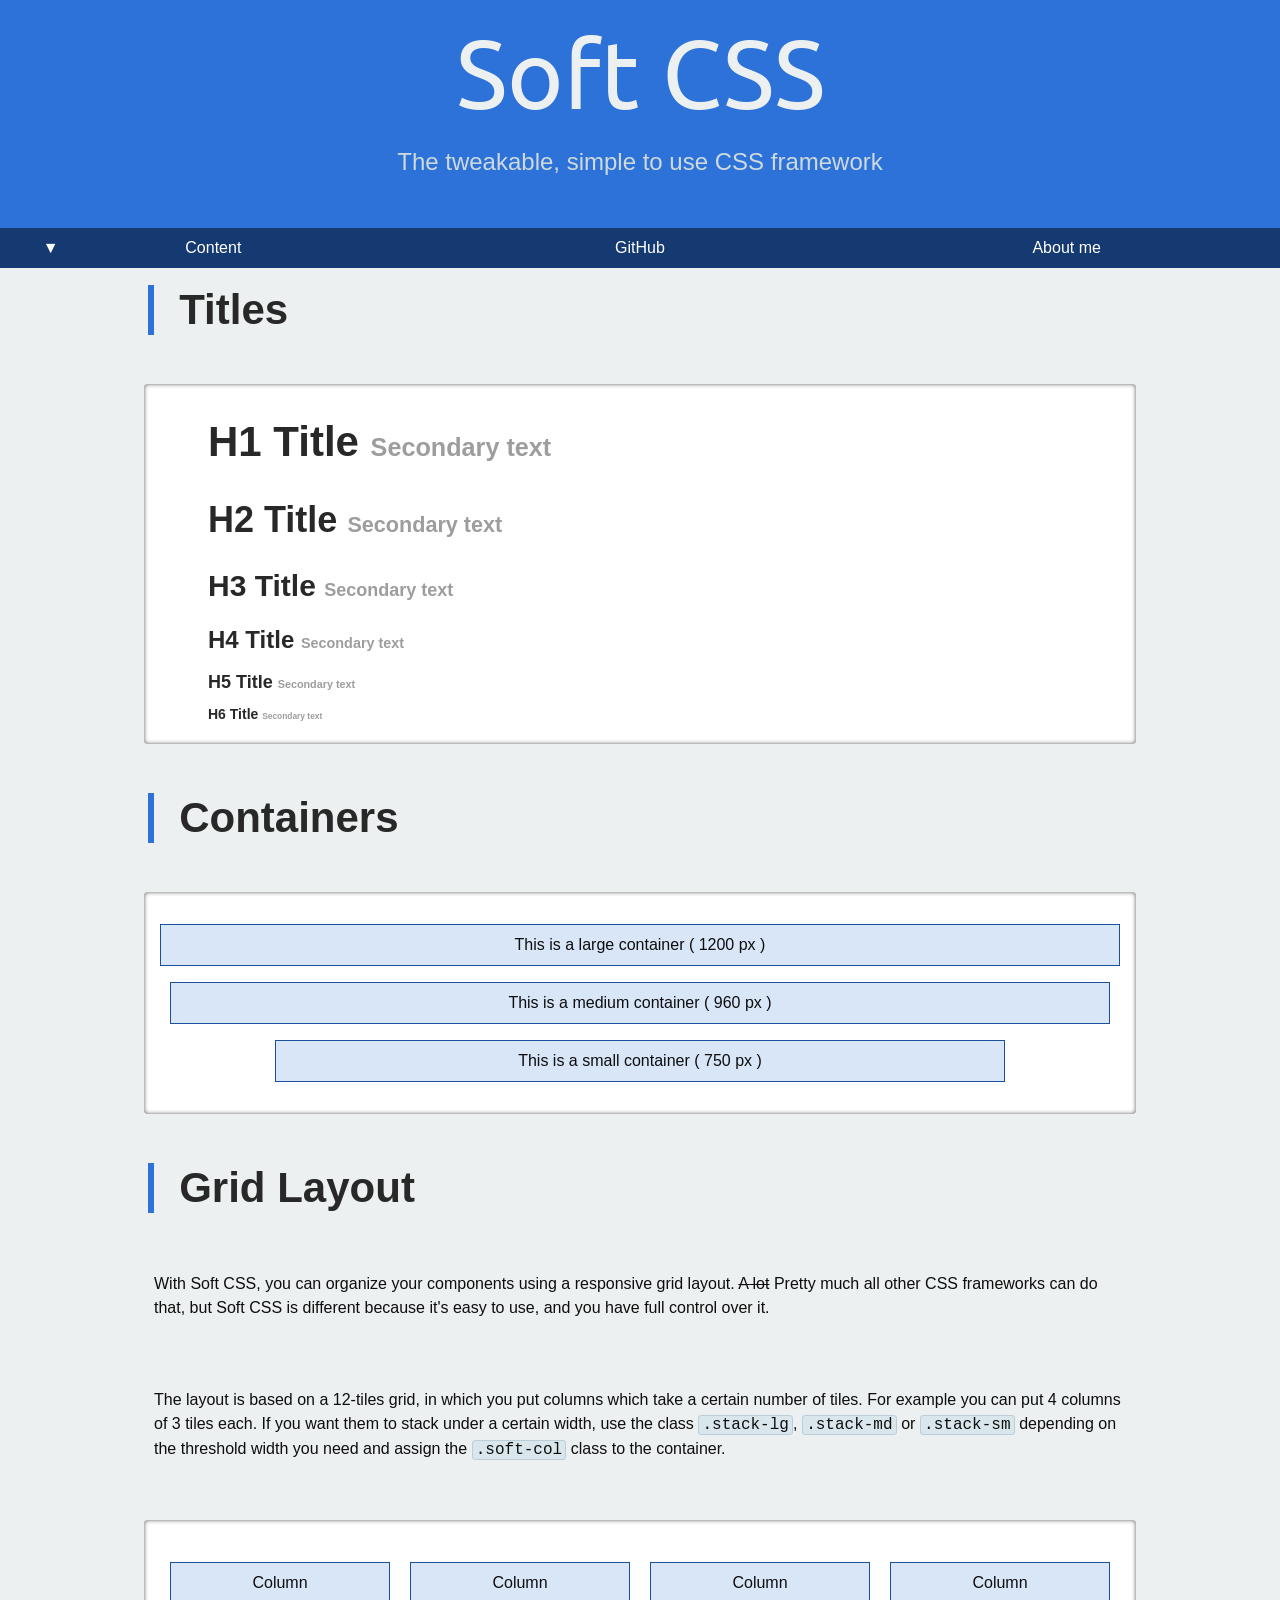
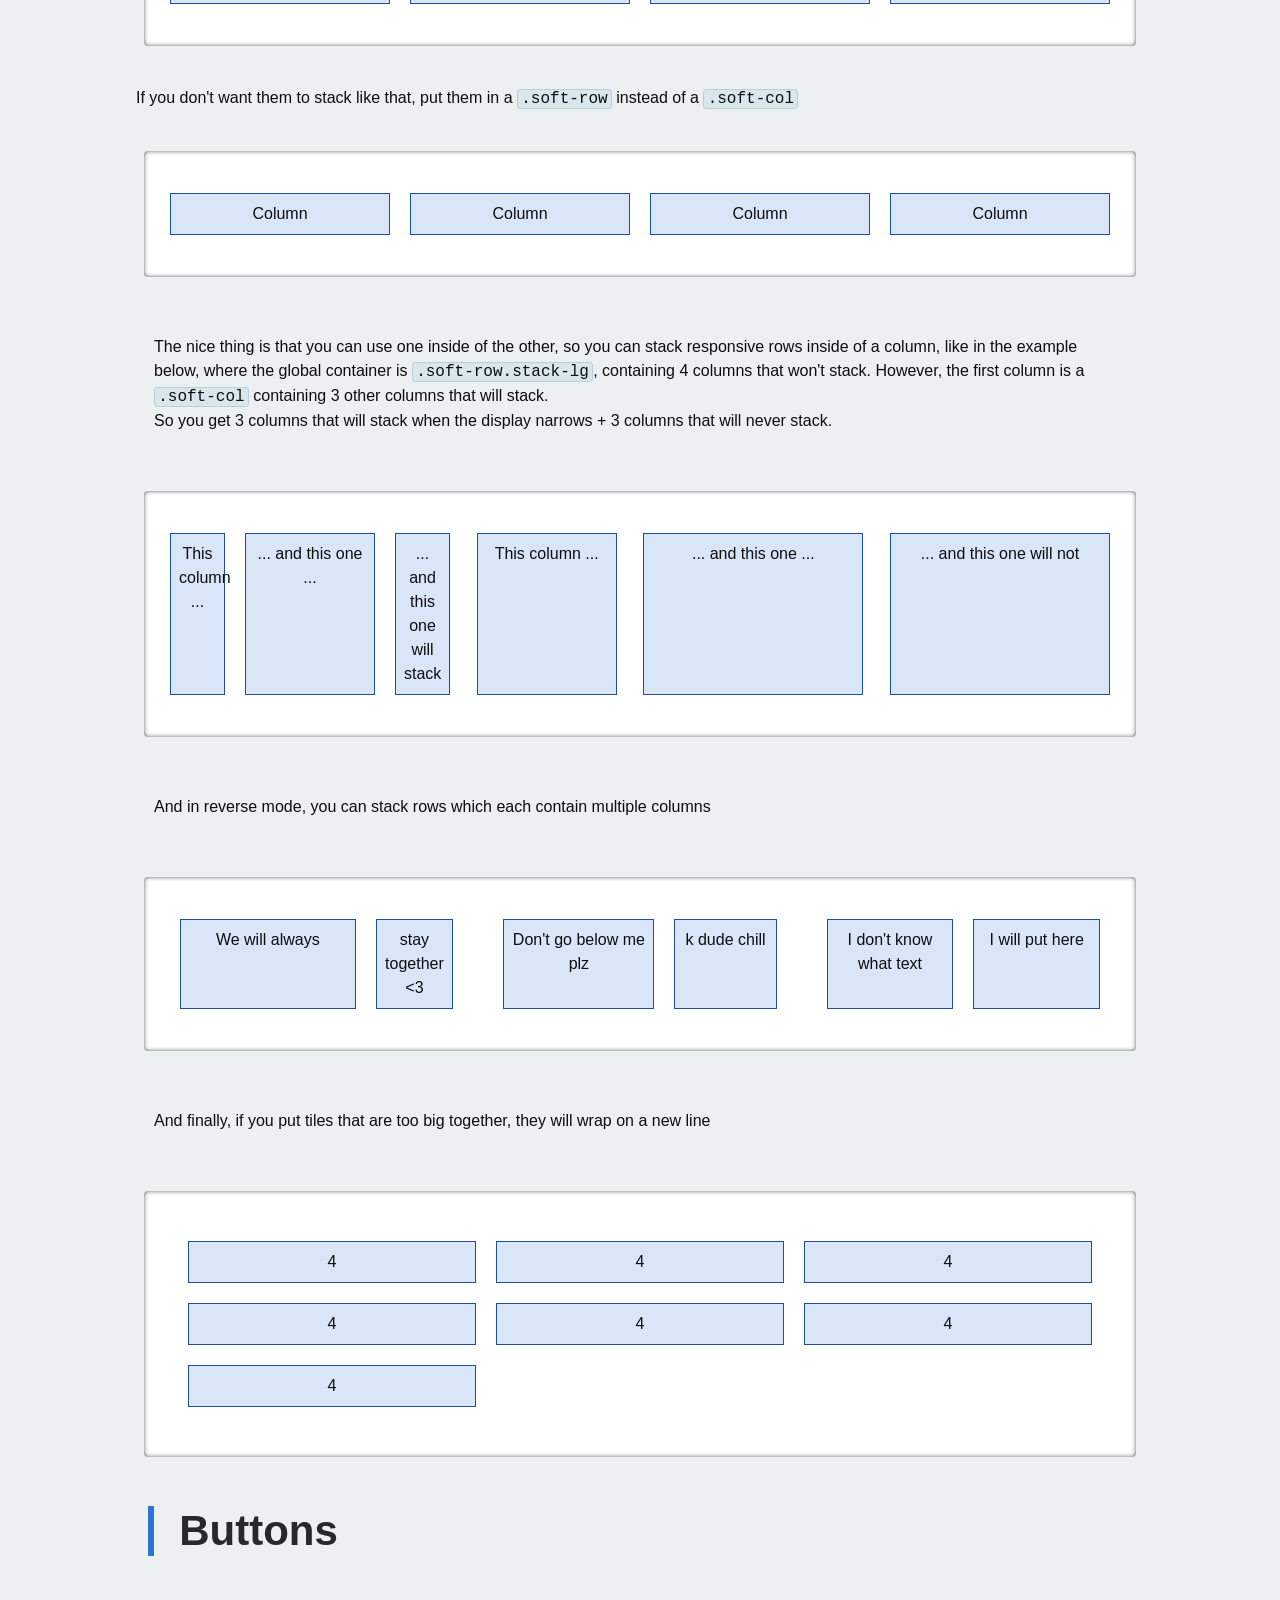
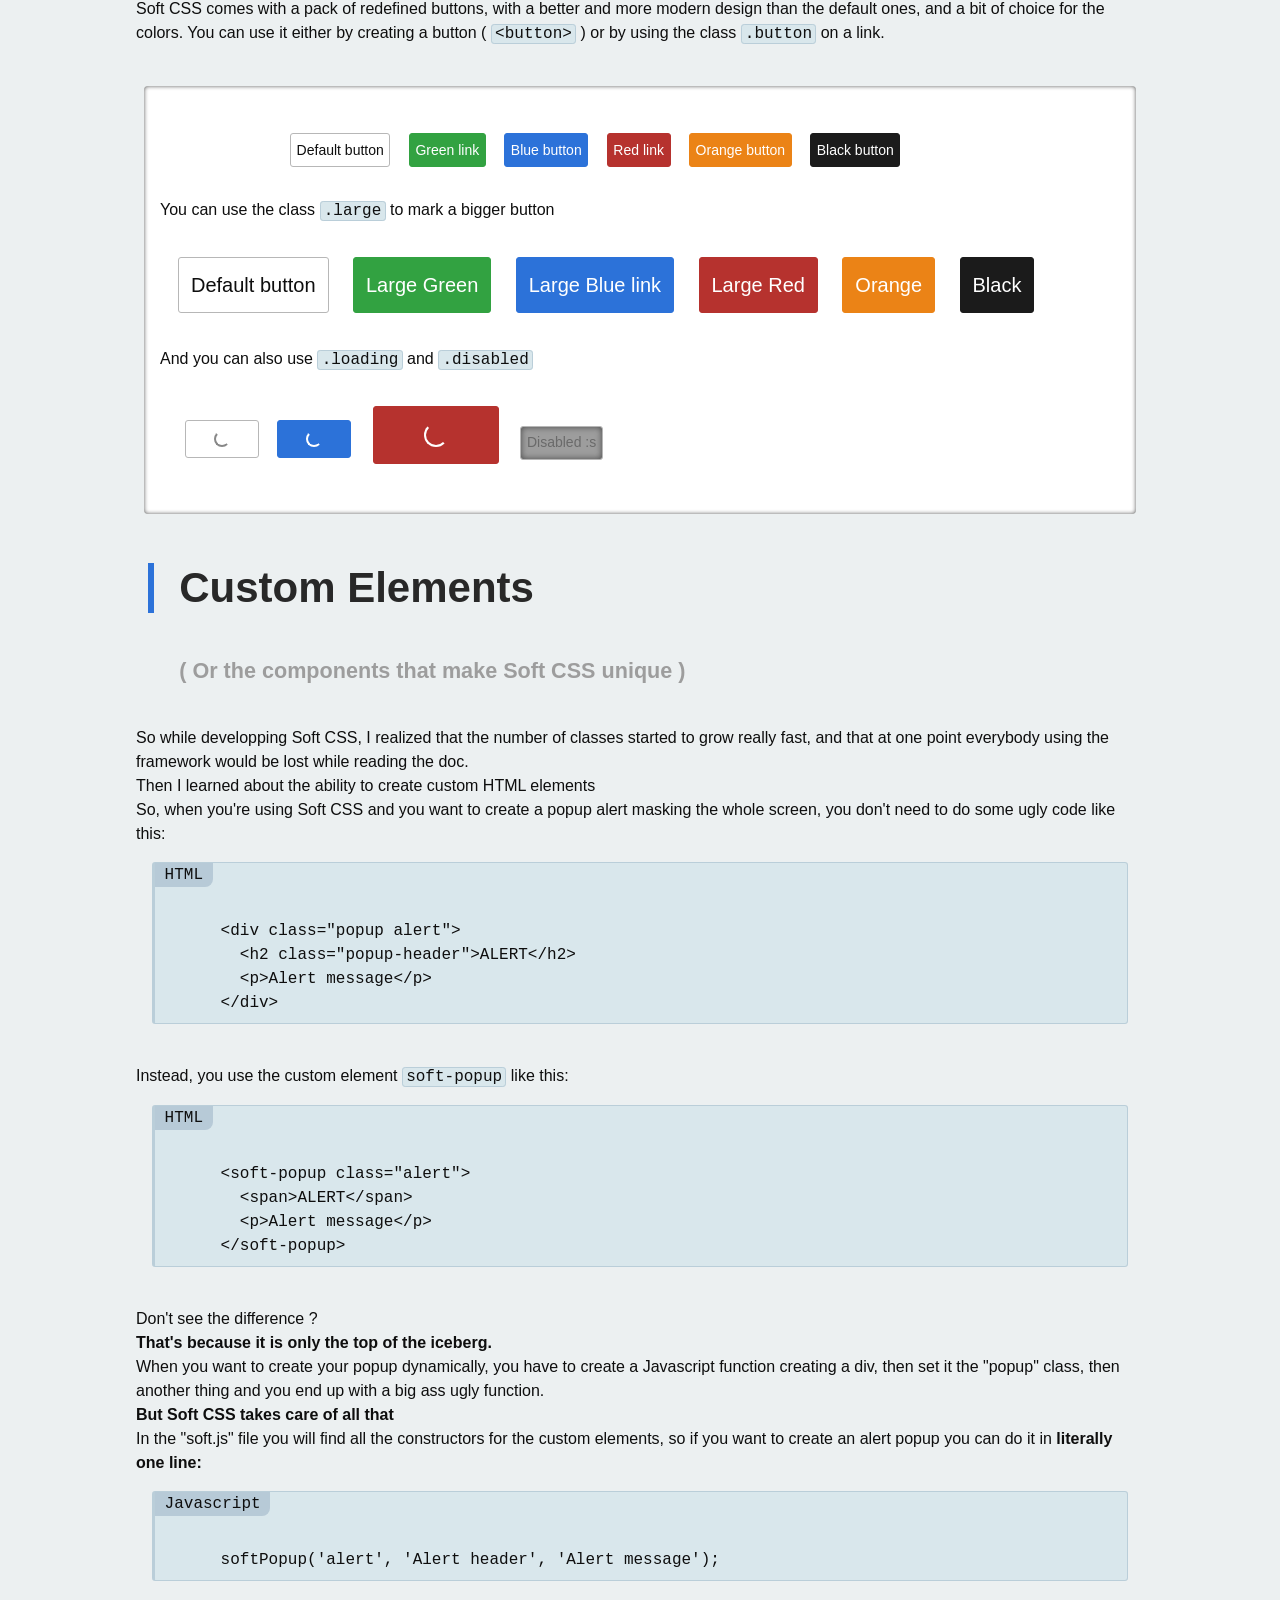
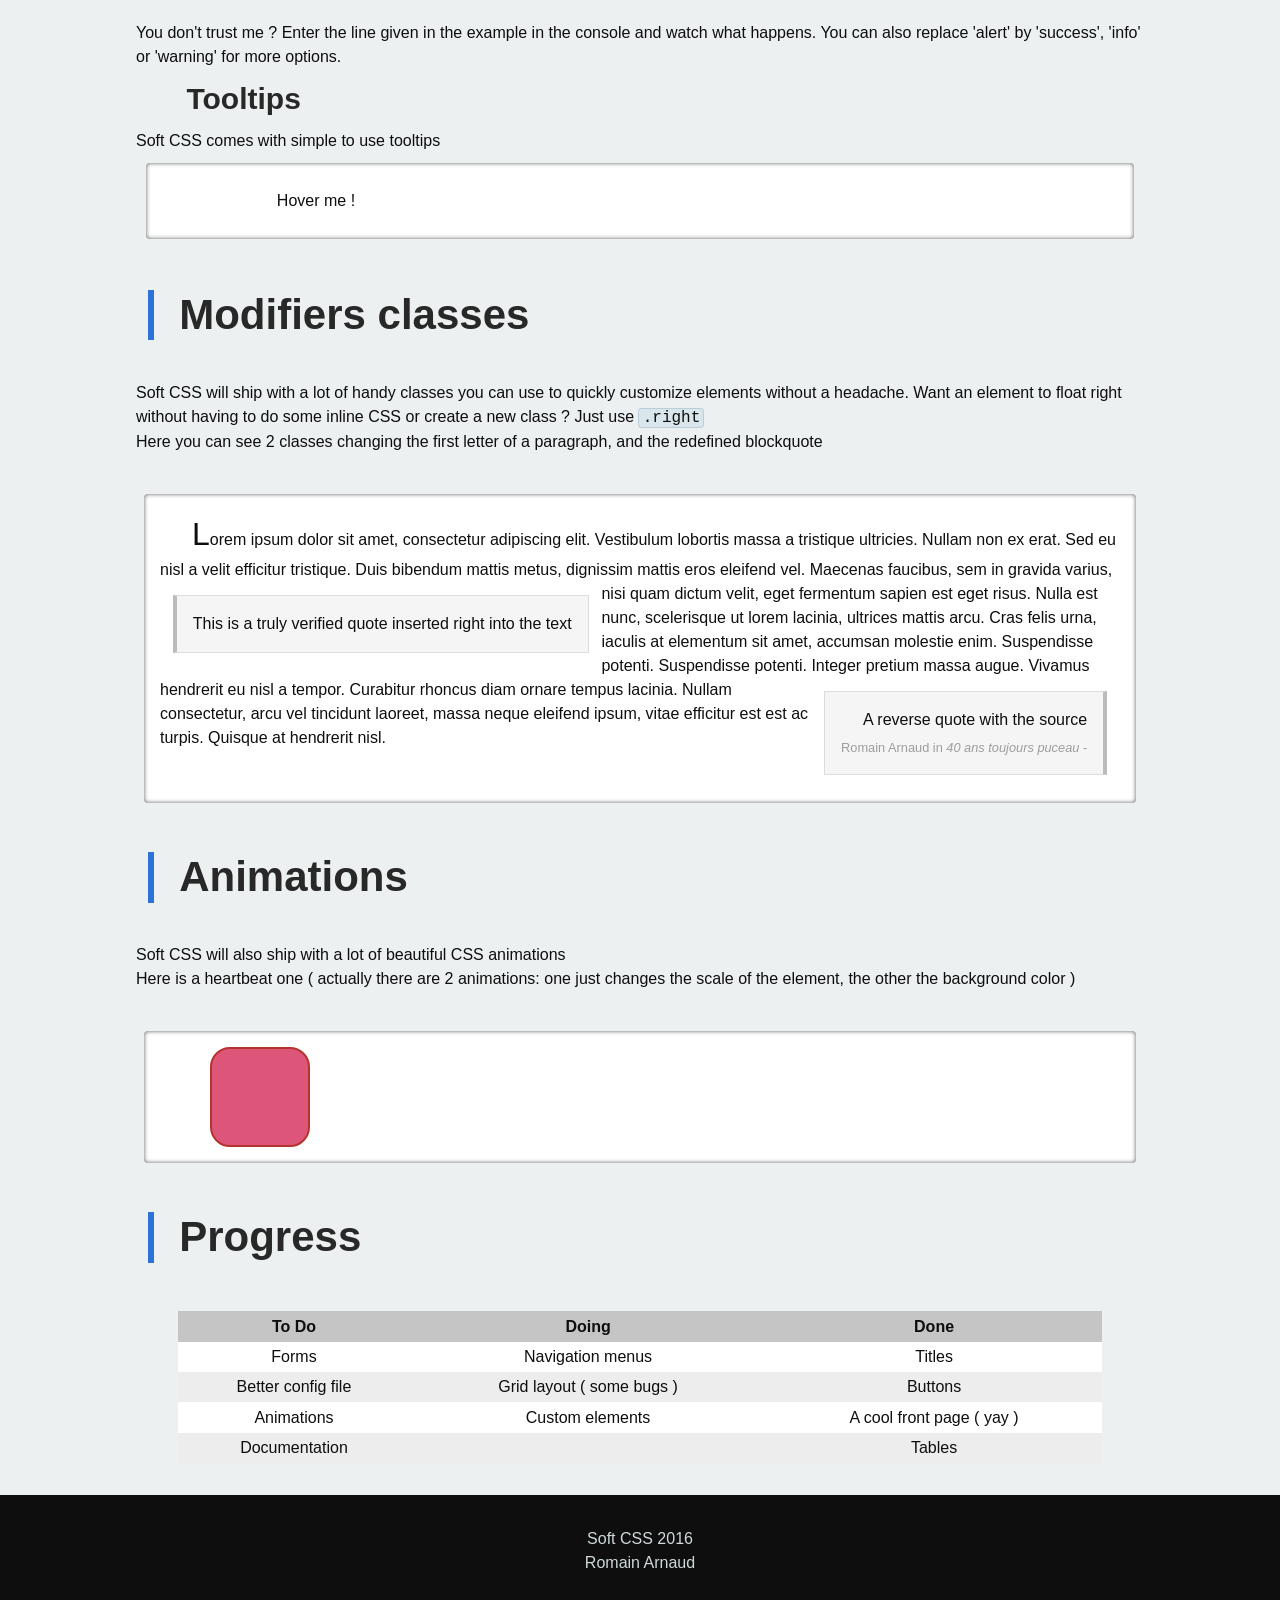
==== demo/index.html @ 8bbcb022 "Nav side menu 99% finished So the nav side menu is now completely finished, I just have to fix some " ====
<!DOCTYPE html>
<html>
    <head>
        <title>Soft CSS</title>
        <meta charset="UTF-8">
        <head>
        <meta name="Content-Language" content="en">
        <meta name="Description" content="Soft CSS, a powerful yet easy to use front-end framework for faster and easier web development.">
        <meta name="Keywords" content="css framework, css, framework, css3, html5, javascript, soft css, Romain Arnaud">
        <meta name="Subject" content="Soft CSS Framework">
        <meta name="Author" content="Romain Arnaud">
        <meta name="Publisher" content="Romain Arnaud">
        <meta name="Identifier-Url" content="http://romainarnaud.fr">
        <meta name="Geography" content="Montpellier, France, 34000">
        <meta name="viewport" content="width=device-width, initial-scale=1.0">
        <link href='https://fonts.googleapis.com/css?family=Ubuntu' rel='stylesheet' type='text/css'>
        <link rel="stylesheet" type="text/css" href="../src/min/soft.min.css">
        <script src="../src/js/misc.js"></script>
        <script src="../src/js/dom.js"></script>
        <script src="../src/js/soft.js"></script>
        <link rel="stylesheet" href="https://maxcdn.bootstrapcdn.com/font-awesome/4.5.0/css/font-awesome.min.css">
        <link href='https://fonts.googleapis.com/css?family=Source+Code+Pro' rel='stylesheet' type='text/css'>

    </head>
    <body>
      <header>
        Soft CSS
        <small>The tweakable, simple to use CSS framework</small>
      </header>
      <nav class="top" data-follow>
        <div class="toggle"></div>
        <div class="links">
          <div class="submenu" data-toggle="click">
            <span>Content</span>
            <div class="dropdown">
              <a href="#section-titles">Titles</a>
              <a href="#section-containers">Containers</a>
              <a href="#section-buttons">Buttons</a>
              <a href="#section-custom">Custom elements</a>
              <a href="#section-modifiers">Modifiers</a>
              <a href="#section-animations">Animations</a>
              <a href="#section-progress">Progress</a>
            </div>
          </div>
          <a href="https://github.com/Rominou34/soft-css">GitHub</a>
          <a href="http://rominou34.github.io/">About me</a>
        </div>
      </nav>
      <main>
        <!-- TITLES !-->
        <h1 class="section-header" id="section-titles">Titles</h1>
        <div class="showcase">
          <h1>
            H1 Title
            <small>Secondary text</small>
          </h1>
          <h2>
            H2 Title
            <small>Secondary text</small>
          </h2>
          <h3>
            H3 Title
            <small>Secondary text</small>
          </h3>
          <h4>
            H4 Title
            <small>Secondary text</small>
          </h4>
          <h5>
            H5 Title
            <small>Secondary text</small>
          </h5>
          <h6>
            H6 Title
            <small>Secondary text</small>
          </h6>
        </div>

        <!-- CONTAINERS !-->
        <h1 class="section-header" id="section-containers">Containers</h1>
        <div class="showcase">
          <div class="container-lg bg-subtle border text-center">
            This is a large container ( 1200 px )
          </div>
          <div class="container-md bg-subtle border text-center">
            This is a medium container ( 960 px )
          </div>
          <div class="container-sm bg-subtle border text-center">
            This is a small container ( 750 px )
          </div>
        </div>

        <!-- GRID LAYOUT !-->
        <h1 class="section-header">Grid Layout</h1>
        <div class="container-lg">
          <div>
            With Soft CSS, you can organize your components using a responsive
            grid layout. <del>A lot</del> Pretty much all other CSS frameworks
            can do that, but Soft CSS is different because it's easy to use,
            and you have full control over it.
          </div>
        </div>
        <div class="container-lg">
          <div>
            The layout is based on a 12-tiles grid, in which you put columns which
            take a certain number of tiles. For example you can put 4 columns of
            3 tiles each. If you want them to stack under a certain width, use the
            class <code>.stack-lg</code>, <code>.stack-md</code> or
            <code>.stack-sm</code> depending on the threshold width you need and
            assign the <code>.soft-col</code> class to the container.
          </div>
        </div>
        <div class="showcase">
          <div class="container-lg text-center soft-col stack-lg">
              <div class="col-3 border bg-subtle">Column</div>
              <div class="col-3 border bg-subtle">Column</div>
              <div class="col-3 border bg-subtle">Column</div>
              <div class="col-3 border bg-subtle">Column</div>
          </div>
        </div>

        <div class="container-lg">
          If you don't want them to stack like that, put them in a
          <code>.soft-row</code> instead of a <code>.soft-col</code>
        </div>
        <div class="showcase">
          <div class="container-lg stack-lg text-center soft-row">
              <div class="col-3 border bg-subtle">Column</div>
              <div class="col-3 border bg-subtle">Column</div>
              <div class="col-3 border bg-subtle">Column</div>
              <div class="col-3 border bg-subtle">Column</div>
          </div>
        </div>

        <div class="container-lg">
          <div>
            The nice thing is that you can use one inside of the other, so you
            can stack responsive rows inside of a column, like in the example
            below, where the global container is <code>.soft-row.stack-lg</code>,
            containing 4 columns that won't stack. However, the first column
            is a <code>.soft-col</code> containing 3 other columns that will stack.
            <br/>So you get 3 columns that will stack when the display narrows + 3
            columns that will never stack.
          </div>
        </div>
        <div class="showcase">
          <div class="container-lg force-hor text-center soft-row stack-lg">
            <div class="soft-col col-4">
              <div class="col-3 border bg-subtle">This column ...</div>
              <div class="col-6 border bg-subtle">... and this one ...</div>
              <div class="col-3 border bg-subtle">... and this one will stack</div>
            </div>
            <div class="col-2 border bg-subtle">This column ...</div>
            <div class="col-3 border bg-subtle">... and this one ...</div>
            <div class="col-3 border bg-subtle">... and this one will not</div>
          </div>
        </div>

        <div class="container-lg">
          <div>
            And in reverse mode, you can stack rows which each contain multiple
            columns
          </div>
        </div>
        <div class="showcase">
          <div class="container-md text-center soft-col stack-md">
            <div class="soft-row col-4">
              <div class="col-8 border bg-subtle">We will always</div>
              <div class="col-4 border bg-subtle">stay together &lt;3 </div>
            </div>
            <div class="soft-row col-4">
              <div class="col-7 border bg-subtle">Don't go below me plz</div>
              <div class="col-5 border bg-subtle">k dude chill</div>
            </div>
            <div class="soft-row col-4">
              <div class="col-6 border bg-subtle">I don't know what text</div>
              <div class="col-6 border bg-subtle">I will put here</div>
            </div>
          </div>
        </div>

        <div class="container-lg">
          <div>
            And finally, if you put tiles that are too big together, they will
            wrap on a new line
          </div>
        </div>
        <div class="showcase">
          <div class="container-md text-center">
            <div class="soft-col">
              <div class="col-4 border bg-subtle">4</div>
              <div class="col-4 border bg-subtle">4</div>
              <div class="col-4 border bg-subtle">4</div>
              <div class="col-4 border bg-subtle">4</div>
              <div class="col-4 border bg-subtle">4</div>
              <div class="col-4 border bg-subtle">4</div>
              <div class="col-4 border bg-subtle">4</div>
            </div>
          </div>
        </div>


        <!-- BUTTONS !-->
        <h1 class="section-header" id="section-buttons">Buttons</h1>

        <div class="container-lg">
          Soft CSS comes with a pack of redefined buttons, with a better and
          more modern design than the default ones, and a bit of choice for the
          colors. You can use it either by creating a button (
          <code>&lt;button></code> ) or by using the class <code>.button</code>
          on a link.
        </div>
        <div class="showcase">
          <div class="container-sm">
            <button>Default button</button>
            <a href="#" class="button green">Green link</a>
            <button class="blue">Blue button</button>
            <a href="#" class="button red">Red link</a>
            <button class="orange">Orange button</button>
            <button class="black">Black button</button>
          </div>
          You can use the class <code>.large</code> to mark a bigger button
          <div class="container-lg">
            <button class="large">Default button</button>
            <button class="green large">Large Green</button>
            <a href="#" class="button blue large">Large Blue link</a>
            <button class="red large">Large Red</button>
            <button class="orange large">Orange</button>
            <button class="black large">Black</button>
          </div>
          And you can also use <code>.loading</code> and <code>.disabled</code>
          <div class="container-md">
            <button class="loading"></button>
            <button class="primary loading"></button>
            <button class="red large loading"></button>
            <button disabled>Disabled :s</button>
          </div>
        </div>

        <!-- CUSTOM ELEMENTS !-->
        <h1 class="section-header" id="section-custom">Custom Elements</h1>
        <h2><small>( Or the components that make Soft CSS unique )</small></h2>

        <div class="container-lg">
          So while developping Soft CSS, I realized that the number of classes
          started to grow really fast, and that at one point everybody using
          the framework would be lost while reading the doc.<br/>
          Then I learned about the ability to create custom HTML elements<br/>
          So, when you're using Soft CSS and you want to create a popup alert
          masking the whole screen, you don't need to do some ugly code like
          this:<br/>
          <pre><code data-lang="HTML">
      &lt;div class="popup alert">
        &lt;h2 class="popup-header">ALERT&lt;/h2>
        &lt;p>Alert message&lt;/p>
      &lt;/div>
</code></pre>
        <br/>
        Instead, you use the custom element <code>soft-popup</code> like this:
        <pre><code data-lang="HTML">
      &lt;soft-popup class="alert">
        &lt;span>ALERT&lt;/span>
        &lt;p>Alert message&lt;/p>
      &lt;/soft-popup>
</code></pre>
        <br/>
        Don't see the difference ?<br/>
        <b>That's because it is only the top of the iceberg.</b><br/>
        When you want to create your popup dynamically, you have to create a
        Javascript function creating a div, then set it the "popup" class,
        then another thing and you end up with a big ass ugly function.<br/>
        <b>But Soft CSS takes care of all that</b><br/>
        In the "soft.js" file you will find all the constructors for the
        custom elements, so if you want to create an alert popup you can do
        it in <b>literally one line:</b><br/>
        <pre><code data-lang="Javascript">
      softPopup('alert', 'Alert header', 'Alert message');
</code></pre>
        <br/>
        You don't trust me ? Enter the line given in the example in the console
        and watch what happens. You can also replace 'alert' by 'success',
        'info' or 'warning' for more options.

        <h3>Tooltips</h3>
        Soft CSS comes with simple to use tooltips
          <div class="showcase">
            <div class="col-4 col-offset-4 soft-tooltip text-center" style="margin: 10px;">
              <div class="tooltip top">
                <div>Top !</div>
              </div>
              <div class="tooltip right">
                <div>Right !</div>
              </div>
              <div class="tooltip bottom">
                <div>Bottom !</div>
              </div>
              <div class="tooltip left">
                <div>Left !</div>
              </div>
              Hover me !
            </div>
          </div>
        </div>

        <!-- OTHER !-->
        <h1 class="section-header" id="section-modifiers">Modifiers classes</h1>
        <div class="container-lg">
          Soft CSS will ship with a lot of handy classes you can use to quickly
          customize elements without a headache. Want an element to float right
          without having to do some inline CSS or create a new class ? Just
          use <code>.right</code><br/>
          Here you can see 2 classes changing the first letter of a paragraph,
          and the redefined blockquote
        </div>
        <div class="showcase">
          <article text-justify class="first-letter-big first-letter-spacing">
            Lorem ipsum dolor sit amet, consectetur adipiscing elit.
            Vestibulum lobortis massa a tristique ultricies. Nullam non ex erat. Sed
             eu nisl a velit efficitur tristique. Duis bibendum mattis metus,
             dignissim mattis eros eleifend vel. Maecenas faucibus, sem in gravida
             varius, nisi quam dictum velit, eget fermentum sapien est eget risus.
             <blockquote>
               This is a truly verified quote inserted right into the text
             </blockquote>
             Nulla est nunc, scelerisque ut lorem lacinia, ultrices mattis arcu.
             Cras felis urna, iaculis at elementum sit amet, accumsan molestie enim.
              Suspendisse potenti. Suspendisse potenti. Integer pretium massa augue.
               Vivamus hendrerit eu nisl a tempor.
               <blockquote class="reverse">
                 A reverse quote with the source
                 <footer>Romain Arnaud in
                   <cite>40 ans toujours puceau</cite>
                 </footer>
               </blockquote>
               Curabitur rhoncus diam ornare
               tempus lacinia. Nullam consectetur, arcu vel tincidunt laoreet, massa
                neque eleifend ipsum, vitae efficitur est est ac turpis. Quisque at
                hendrerit nisl.
          </article>
        </div>

        <h1 class="section-header" id="section-animations">Animations</h1>
        <div class="container-lg">
          Soft CSS will also ship with a lot of beautiful CSS animations<br/>
          Here is a heartbeat one ( actually there are 2 animations: one just
          changes the scale of the element, the other the background color )
        </div>
        <div class="showcase">
          <div id="heartbeat" class="animation-heartbeat">
          </div>
        </div>
        <!--<soft-popup>
          Custom element <code>soft-popup</code><br/>
          Click on it to hide it
        </soft-popup>!-->
        <h1 class="section-header" id="section-progress">Progress</h1>
        <div class="container-md">
          <!--
            I use table because I haven't coded the vertical lists yet :s
          !-->
          <table class="fullWidth flat alt text-center">
            <thead>
              <td>To Do</td>
              <td>Doing</td>
              <td>Done</td>
            <tbody>
              <tr>
                <td>Forms</td>
                <td>Navigation menus</td>
                <td>Titles</td>
              </tr>
              <tr>
                <td>Better config file</td>
                <td>Grid layout ( some bugs )</td>
                <td>Buttons</td>
              </tr>
              <tr>
                <td>Animations</td>
                <td>Custom elements</td>
                <td>A cool front page ( yay )</td>
              </tr>
              <tr>
                <td>Documentation</td>
                <td></td>
                <td>Tables</td>
              </tr>
            </tbody>
          </table>
        </div>
      </main>
      <footer>
        Soft CSS 2016<br/>
        Romain Arnaud
      </footer>
    </body>
</html>
---- src/min/soft.min.css ----
/*! sanitize.css v3.3.0 | CC0 1.0 Public Domain | github.com/10up/sanitize.css */abbr[title]{text-decoration:underline;text-decoration:underline dotted}audio:not([controls]){display:none}b,strong{font-weight:bolder}button{-moz-appearance:button;-webkit-appearance:button;overflow:visible}button::-moz-focus-inner,input::-moz-focus-inner{border:0;padding:0}button:-moz-focusring,input:-moz-focusring{outline:1px dotted ButtonText}button,select{text-transform:none}details{display:block}html{-ms-overflow-style:-ms-autohiding-scrollbar;overflow-y:scroll;-ms-text-size-adjust:100%;-webkit-text-size-adjust:100%}hr{overflow:visible}input{-webkit-border-radius:0}input[type=button],input[type=reset],input[type=submit]{-moz-appearance:button;-webkit-appearance:button}input[type=number]{width:auto}input[type=search]{-moz-appearance:textfield;-webkit-appearance:textfield}input[type=search]::-webkit-search-cancel-button,input[type=search]::-webkit-search-decoration{-moz-appearance:none;-webkit-appearance:none}main{display:block}pre{overflow:auto}progress{display:inline-block}summary{display:block}svg:not(:root){overflow:hidden}template{display:none}textarea{overflow:auto}[hidden]{display:none}*,:after,:before{box-sizing:inherit}*{font-size:inherit;line-height:inherit}:after,:before{text-decoration:inherit;vertical-align:inherit}button,input,select,textarea{font-family:inherit;font-style:inherit;font-weight:inherit}*{margin:0;padding:0}*,:after,:before{border-style:solid;border-width:0}[tabindex],a,area,button,input,label,select,textarea{-ms-touch-action:manipulation;touch-action:manipulation}select{-moz-appearance:none;-webkit-appearance:none}select::-ms-expand{display:none}select::-ms-value{color:currentColor}svg{fill:currentColor}[aria-busy=true]{cursor:progress}[aria-controls]{cursor:pointer}[aria-disabled]{cursor:default}[hidden][aria-hidden=false]{clip:rect(0 0 0 0);display:inherit;position:absolute}[hidden][aria-hidden=false]:focus{clip:auto}*{background-repeat:no-repeat}:root{background-color:#fff;box-sizing:border-box;color:#000;font:100%/1.5 sans-serif}a{text-decoration:none}audio,canvas,iframe,img,svg,video{vertical-align:middle}button,input,select,textarea{background-color:transparent;color:inherit}[type=button],[type=email],[type=month],[type=password],[type=tel],[type=text],[type=time],[type=url],[type=week],[type=reset],[type=submit],[type=number],[type=search],[type=date],[type=datetime],[type=datetime-local],button,select,textarea{min-height:1.5em}code,kbd,pre,samp{font-family:monospace,monospace}nav ol,nav ul{list-style:none}small{font-size:75%}table{border-collapse:collapse;border-spacing:0}textarea{resize:vertical}::-moz-selection{background-color:#1c5ddd;color:#fff;text-shadow:none}::selection{background-color:#1c5ddd;color:#fff;text-shadow:none}:root{font-size:16px}html{width:100%;min-height:100%;background-color:#fff;-webkit-font-smoothing:antialiased}body{font-family:Arial,sans-serif;background-color:#ecf0f1;line-height:1.5;color:#0e0e0e;width:100%;min-height:100%;max-width:100%;display:block;margin:0 auto;padding:0}article,div,form,html,p{margin:0;padding:0;box-sizing:border-box}*{-webkit-box-sizing:border-box;-moz-box-sizing:border-box;box-sizing:border-box}a{color:#2c72d9}a:hover,a:visited:hover{color:#6d9de5}a:visited{color:#73289c}article{display:block}article::after{content:".";visibility:hidden;display:block;height:0;clear:both}aside{display:inline-block;width:100%;min-height:400px;vertical-align:top;max-width:200px;margin:auto;background-color:#efc2c1}blockquote{background:#f5f5f5;padding:1em;line-height:1.5;width:auto;display:inline-block;margin:.8em;border:1px solid #ddd}blockquote:not(.reverse){border-left:4px solid #bbb;text-align:left;float:left}blockquote.reverse{border-right:4px solid #bbb;text-align:right;float:right}blockquote p{display:inline}blockquote footer{font-size:calc(12.8px);color:#9d9d9d;margin-top:.5em}blockquote cite{font-style:italic}blockquote:not(.reverse) footer::before{content:'- '}blockquote.reverse footer::after{content:' -'}caption{width:100%;text-align:center}code{background-color:#d9e7ec;font-family:"Courier New",monospace;-webkit-border-radius:.2em;-moz-border-radius:.2em;border-radius:.2em;padding:0 .2em;border:1px solid #baced9}pre>code{display:block;margin:1em;padding:.5em;text-align:left;border-width:1px 1px 1px 3px;word-wrap:break-word;max-width:100%;white-space:pre-wrap}pre>code[data-lang]{padding-top:2em}pre>code[data-lang]::before{content:attr(data-lang);display:inline-block;background-color:#b7cad7;position:relative;top:-2em;padding:0 .6em;-webkit-border-radius:0 0 .5em 0;-moz-border-radius:0 0 .5em 0;border-radius:0 0 .5em 0;left:-.5em;width:auto}div{display:block}body>footer{width:100%;padding:2em 1em;background-color:#0e0e0e;color:#cfd9db;text-align:center}body>header{font-size:96px;font-family:Ubuntu,sans-serif;color:#ecf0f1;background-color:#2c72d9;width:100%;text-align:center}body>header>small{font-size:25%;font-family:'Source Sans Pro',sans-serif;color:#cfd9db;display:block;padding-bottom:2em}h1,h2,h3,h4,h5,h6{margin:0;padding:0;box-sizing:border-box;color:#282828;font-family:'Source Sans Pro',sans-serif;line-height:2;padding-left:5%}h1 small,h2 small,h3 small,h4 small,h5 small,h6 small{color:#9d9d9d;padding-left:0;font-size:60%}h1 a,h2 a,h3 a,h4 a,h5 a,h6 a{position:relative;color:#282828!important}h1:hover a::before,h2:hover a::before,h3:hover a::before,h4:hover a::before,h5:hover a::before,h6:hover a::before{content:'#';color:#98baec;position:absolute;left:-1em;line-height:250%;font-size:80%}h1{font-size:42px}h2{font-size:36px}h3{font-size:30px}h4{font-size:24px}h5{font-size:18px}h6{font-size:14px}hr{width:80%;max-width:600px;display:block;margin:2em auto;height:3px;background-color:#2c72d9}img{font-family:Helvetica;font-weight:300;line-height:2;text-align:center;height:auto;display:block;position:relative;min-height:4em;box-sizing:border-box;margin:10px}img:after{content:"Problem loading \" " attr(alt) " \"";font-size:16px;font-family:FontAwesome;color:#9d9d9d;display:block;position:absolute;border:2px dashed #b7b7b7;-webkit-border-radius:.2em;-moz-border-radius:.2em;border-radius:.2em;z-index:2;top:0;left:0;width:100%;height:4em;background-color:#cfd9db;box-sizing:border-box}kbd{background-color:#f6efe0;-webkit-border-radius:2px;-moz-border-radius:2px;border-radius:2px;border-width:1px 1px 3px 1px;border-style:solid;border-color:#8b7b6e;padding:0 2px}main{display:block;width:100%;max-width:1024px;margin:0 auto;background-color:#ecf0f1}:target{outline:0;animation:color-fadeout 1s 0s linear}.container,.container-lg,.container-md,.container-sm{display:block;width:100%;margin:1em auto;padding:.5em}.container-sm{max-width:730px}.container-md{max-width:940px}.container-lg{max-width:1180px}.section-header{position:relative}.section-header::before{content:'';display:block;position:absolute;width:0;height:60%;top:20%;left:2%;border-right:6px solid #2c72d9}.showcase{background-color:#fff;border:#b7b7b7;margin:2em 1em;padding:1em;box-shadow:0 0 4px 0 #595959 inset;-webkit-border-radius:4px;-moz-border-radius:4px;border-radius:4px}a[target=_blank]::after{font-family:FontAwesome;content:"\f08e";padding-left:.5em}table{margin:.5em}table td{padding:.2em}tfoot,thead{background-color:#c5c5c5;font-weight:700}tbody{background-color:#fff}table{border:1px solid #858585}table>:not(:last-child),tbody>:not(:last-child){border-bottom:1px solid #858585}table.min tbody,table.min tfoot,table.min thead{background-color:#777;background-color:rgba(0,0,0,0)}table.min,table.min tbody,table.min td,table.min tfoot,table.min thead,table.min tr{border-width:0}table.min thead{border-bottom:2px solid #8e8e8e}table.min>:last-child{border-bottom:2px solid #c5c5c5}table.min tfoot{border-top:1px solid #a4a4a4}table.flat,table.flat *{border-width:0}table.alt tbody>tr:nth-child(even){background:#ededed}table.alt tbody>tr:nth-child(odd){background:#fff}table.reactive :not(thead):not(tfoot) tr:hover{background-color:#d9e6f8}table.reactive :not(thead):not(tfoot) tr td:hover{background-color:#98baec}.soft-col,.soft-row{display:-webkit-flex;display:flex;box-sizing:border-box;align-items:stretch;justify-content:space-between;padding:0;-webkit-flex-wrap:wrap;flex-wrap:wrap}.soft-col,.soft-col div,.soft-row,.soft-row div{box-sizing:border-box;text-align:inherit}.soft-row{width:100%}.soft-col,.soft-row{height:auto;padding:0}.soft-col :not([class*=col]):not(.soft-row),.soft-row :not([class*=col]){-webkit-flex:1 0;flex:1 0}[class*=container] div:not(.soft-row):not(.soft-col){padding:.5em;margin:10px}.col-1{width:calc(100% / 12 - 20px)}.col-2{width:calc(100% / 6 - 20px)}.col-3{width:calc(100% / 4 - 20px)}.col-4{width:calc(100% / 3 - 20px)}.col-5{width:calc(500% / 12 - 20px)}.col-6{width:calc(100% / 2 - 20px)}.col-7{width:calc(700% / 12 - 20px)}.col-8{width:calc(800% / 12 - 20px)}.col-9{width:calc(900% / 12 - 20px)}.col-10{width:calc(1000% / 12 - 20px)}.col-11{width:calc(1100% / 12 - 20px)}.col-12{width:100%}.col-offset-1{margin-left:calc(8.33333333%)}.col-offset-2{margin-left:calc(16.66666667%)}.col-offset-3{margin-left:calc(25%)}.col-offset-4{margin-left:calc(33.33333333%)}.col-offset-5{margin-left:calc(41.66666667%)}.col-offset-6{margin-left:calc(50%)}.col-offset-7{margin-left:calc(58.33333333%)}.col-offset-8{margin-left:calc(66.66666667%)}.col-offset-9{margin-left:calc(75%)}.col-offset-10{margin-left:calc(83.33333333%)}.col-offset-11{margin-left:calc(91.66666667%)}.space-1,.space-10,.space-11,.space-2,.space-3,.space-4,.space-5,.space-6,.space-7,.space-8,.space-9{padding:0!important;margin:0!important;border:none!important}.space-1{width:calc(100% / 12 - 20px)}.space-2{width:calc(100% / 6 - 20px)}.space-3{width:calc(100% / 4 - 20px)}.space-4{width:calc(100% / 3 - 20px)}.space-5{width:calc(500% / 12 - 20px)}.space-6{width:calc(100% / 2 - 20px)}.space-7{width:calc(700% / 12 - 20px)}.space-8{width:calc(800% / 12 - 20px)}.space-9{width:calc(900% / 12 - 20px)}.space-10{width:calc(1000% / 12 - 20px)}.space-11{width:calc(1100% / 12 - 20px)}@media screen and (max-width:1180px){.stack-lg .soft-col:not(.stack-md):not(.stack-sm)>div,.stack-lg.soft-col>div{width:calc(100% - 1em)}.stack-lg.soft-col>:not(.soft-row):not(.soft-col){display:block}}@media screen and (max-width:940px){.stack-md .soft-col:not(.stack-sm)>div,.stack-md.soft-col>div{width:calc(100% - 1em)}.stack-md.soft-col>:not(.soft-row):not(.soft-col){display:block}}@media screen and (max-width:730px){.stack-sm .soft-col>div,.stack-sm.soft-col>div{width:calc(100% - 1em)}.stack-sm.soft-col>:not(.soft-row):not(.soft-col){display:block}}.button,button{padding:.4em;-webkit-border-radius:3px;-moz-border-radius:3px;border-radius:3px;margin:.5em;font-family:Arial,sans-serif;font-size:14px;box-sizing:border-box;background-color:#fff;color:#0e0e0e;border:1px solid #b7b7b7;display:inline-block}.button:hover,.button:visited:hover,button:hover{cursor:pointer;box-shadow:0 0 5px -1px #252525;-webkit-transition:all .25s ease-out;-moz-transition:all .25s ease-out;-o-transition:all .25s ease-out;transition:all .25s ease-out;border-color:#848484;color:#0e0e0e}.button:visited{color:inherit}.button.disabled,button:disabled{box-shadow:0 0 6px 0 #474747 inset;background-color:#9d9d9d;color:#6a6a6a}button:disabled:hover{background-color:#9d9d9d;cursor:not-allowed}.button:not(.disabled):not(.loading):active,button:not(:disabled):not(.loading):active{outline:0;-webkit-transition:all .1s;-moz-transition:all .1s;-o-transition:all .1s;transition:all .1s;border-color:#2c72d9;box-shadow:0 2px 1px #666 inset;box-shadow:0 2px 2px 1px rgba(0,0,0,.3) inset}.button:focus,button:focus{outline:0;-webkit-transition:all .1s;-moz-transition:all .1s;-o-transition:all .1s;transition:all .1s}.button.primary,button.primary{background-color:#2c72d9;color:#fff;border-color:#2c72d9}.button.primary:not(.disabled):not(.loading):active,button.primary:not(:disabled):not(.loading):active{background-color:#1c509c;border-color:#2c72d9}.button.primary:not(.disabled):not(.loading):hover,button.primary:not(:disabled):not(.loading):hover{border-color:#2c72d9;color:#fff}.button.large,button.large{padding:.6em;font-size:20px}.button.loading,button.loading{padding:.7em 2em;content:'';pointer-events:none}.button.large.loading,button.large.loading{padding:.8em 2.5em}.button.loading:hover,button.loading:hover{cursor:wait}.button.black.loading::after,.button.blue.loading::after,.button.green.loading::after,.button.orange.loading::after,.button.primary.loading:after,.button.red.loading::after,button.black.loading::after,button.blue.loading::after,button.green.loading::after,button.orange.loading::after,button.primary.loading::after,button.red.loading::after{border-color:transparent transparent #fff #fff!important}.button.loading::after,button.loading::after{animation:spin-right .5s infinite linear;border:2px solid #888;-webkit-border-radius:2000px;-moz-border-radius:2000px;border-radius:2000px;border-right-color:transparent;border-top-color:transparent;content:"";display:block;height:16px;position:relative;width:16px}.button.large.loading::after,button.large.loading::after{height:calc(24px);width:calc(24px)}.button.black,.button.blue,.button.green,.button.orange,.button.red,button.black,button.blue,button.green,button.orange,button.red{color:#fff}.button.black:hover,.button.blue:hover,.button.green:hover,.button.orange:hover,.button.red:hover{color:#fff}.button.green,button.green{background-color:#32a241;border-color:#32a241}.button.green:not(:disabled):not(.loading):active,button.green:not(:disabled):not(.loading):active{background-color:#20682a;border-color:#32a241}.button.green:not(:disabled):not(.loading):hover,button.green:not(:disabled):not(.loading):hover{border-color:#32a241}.button.blue,button.blue{background-color:#2c72d9;border-color:#2c72d9}.button.blue:not(:disabled):not(.loading):active,button.blue:not(:disabled):not(.loading):active{background-color:#1c509c;border-color:#2c72d9}.button.blue:not(:disabled):not(.loading):hover,button.blue:not(:disabled):not(.loading):hover{border-color:#2c72d9}.button.red,button.red{background-color:#b6322e;border-color:#b6322e}.button.red:not(:disabled):not(.loading):active,button.red:not(:disabled):not(.loading):active{background-color:#79211f;border-color:#b6322e}.button.red:not(:disabled):not(.loading):hover,button.red:not(:disabled):not(.loading):hover{border-color:#b6322e}.button.orange,button.orange{background-color:#eb8316;border-color:#eb8316}.button.orange:not(:disabled):not(.loading):active,button.orange:not(:disabled):not(.loading):active{background-color:#a65c0e;border-color:#eb8316}.button.orange:not(:disabled):not(.loading):hover,button.orange:not(:disabled):not(.loading):hover{border-color:#eb8316}.button.black,button.black{background-color:#1b1b1b;border-color:#1b1b1b}.button.black:not(:disabled):not(.loading):active,button.black:not(:disabled):not(.loading):active{background-color:#0e0e0e;border-color:#1b1b1b}.button.black:not(:disabled):not(.loading):hover,button.black:not(:disabled):not(.loading):hover{border-color:#1b1b1b}nav{display:-webkit-flex;display:flex;box-sizing:border-box}nav a,nav div,nav span{box-sizing:border-box}nav.top{width:100%}nav.top.fixed{position:fixed;top:0;z-index:5}nav.top .links{width:100%;display:-webkit-flex;display:flex;-webkit-transition:max-height .25s;-moz-transition:max-height .25s;-o-transition:max-height .25s;transition:max-height .25s}nav .toggle{display:none}nav .toggle:hover{cursor:pointer}nav .toggle::after{content:'\2630';color:#fff;font-size:32px;line-height:50px;text-align:center;width:100%;display:block;-webkit-transition:transform .25s;-moz-transition:transform .25s;-o-transition:transform .25s;transition:transform .25s}nav .toggle.cross::after{content:'\2716';transform:rotate(90deg)}nav.top .links>a,nav.top .links>a:visited,nav.top .links>div{-webkit-flex:1;flex:1;text-align:center;color:#fff;background-color:#143a71;z-index:3}nav.top .links>.submenu span,nav.top .links>:not(.submenu){padding:.5em 0}nav.top .links>:hover,nav.top .links>a:visited:hover{background-color:#1c509c;cursor:pointer}nav.top .submenu.active{background-color:#1c509c}nav.top .submenu{position:relative;-webkit-transition:background-color .1s,padding-bottom .4s;-moz-transition:background-color .1s,padding-bottom .4s;-o-transition:background-color .1s,padding-bottom .4s;transition:background-color .1s,padding-bottom .4s}nav.top .submenu span{height:100%;width:100%;display:block}nav.top .submenu span::before{-webkit-transition:color .2s;-moz-transition:color .2s;-o-transition:color .2s;transition:color .2s;content:'▼';display:block;position:absolute;left:10%;color:#fff}nav.top .submenu:hover::before{color:#fff}nav.top .submenu.active::before{color:transparent}nav.top .submenu.active :not(.dropdown){padding:.5em 0}nav.top .submenu .dropdown{display:block;position:absolute;top:calc(1.5 * 16px + 1em);width:100%;max-height:0;-webkit-transition:max-height .4s ease;-moz-transition:max-height .4s ease;-o-transition:max-height .4s ease;transition:max-height .4s ease;overflow:hidden}nav.top .submenu.active .dropdown{max-height:800px}nav.top .submenu .dropdown a,nav.top .submenu .dropdown div{display:block;width:100%;background-color:#1c509c;color:#fff;-webkit-transition:padding .4s;-moz-transition:padding .4s;-o-transition:padding .4s;transition:padding .4s}nav.top .submenu .dropdown *{border-left:4px solid #2c72d9}nav.top .submenu .dropdown :hover{background-color:#143a71}nav.side{position:fixed;height:100%;top:0;z-index:3;-webkit-flex-direction:column;flex-direction:column;width:50px;overflow:hidden;-webkit-transition:width .25s;-moz-transition:width .25s;-o-transition:width .25s;transition:width .25s;background-color:#143a71}nav.side .toggle{display:block;width:50px}nav.side.active{width:300px}nav.side .links{display:-webkit-flex;display:flex;-webkit-flex-direction:column;flex-direction:column;height:90%;margin-top:10vh;background-color:#1c509c;justify-content:space-around;overflow:hidden;-webkit-transition:width .25s;-moz-transition:width .25s;-o-transition:width .25s;transition:width .25s}nav.side .links>:hover,nav.side .links>:visited,nav.side .links>a,nav.side .links>div{color:#fff;display:block;width:40px;padding:0 0;line-height:40px;overflow:hidden;height:40px;margin:0 5px;-webkit-border-radius:20px;-moz-border-radius:20px;border-radius:20px;background-color:#143a71;-webkit-transition:width .25s;-moz-transition:width .25s;-o-transition:width .25s;transition:width .25s}nav.side.active .links>a,nav.side.active .links>div{width:90%}nav.side .links>a span,nav.side .links>div span{content:'';width:40px;height:40px;display:inline-block;left:0;margin-right:.5em;text-align:center;-webkit-transition:all .25s;-moz-transition:all .25s;-o-transition:all .25s;transition:all .25s}@media (max-width:600px){nav.top{display:block;background-color:#143a71}nav.top .links{max-height:0;overflow:hidden;display:block}nav.top .links.show{max-height:600px;display:block}nav.top .links>a,nav.top .links>div{width:100%;display:block}nav.top .links>.submenu span,nav.top .links>.submenu.active span,nav.top .links>:not(.submenu){padding:.8em 0}nav.top .links>:not(:last-child){border-bottom:2px solid #2c72d9}nav.top .submenu .dropdown{position:relative;top:0}nav.top .submenu .dropdown>a,nav.top .submenu .dropdown>div{background-color:#1c509c;padding:.8em 0;border-top:1px solid #143a71}nav.top .submenu .dropdown>:hover{background-color:#143a71}nav.top .submenu .dropdown{max-height:0}nav.top{padding-left:0}nav.top .toggle{width:80px;display:block;height:50px;margin-right:calc(100% - 80px);background-color:#1c509c}nav.top .toggle.right{margin-right:0;margin-left:calc(100% - 80px);display:block}nav.side{width:10px;overflow:visible}nav.side:not(.active) .toggle{width:50px;background-color:#1c509c;border:1px solid #143a71;-webkit-border-radius:4px;-moz-border-radius:4px;border-radius:4px}nav.side.active{width:100%}nav.side:not(.active) .links>a,nav.side:not(.active) .links>div{width:100%;margin:0;-webkit-border-radius:0;-moz-border-radius:0;border-radius:0}nav.side.active .links{width:100%}nav.side.active .links>a,nav.side.active .links>div{width:90%;margin:0 auto}nav.side.active .toggle{width:50px}}.soft-notif,.soft-popup,.soft-progress{box-sizing:border-box}.soft-popupmask{width:100vw;height:100vh;z-index:6;background-color:#444;background-color:rgba(0,0,0,.5);position:fixed;top:0;left:0}.soft-popup{z-index:7;position:fixed;width:80%;max-width:800px;height:50%;max-height:400px;top:0;bottom:0;left:0;right:0;margin:auto;text-align:center;background-color:#ecf0f1;color:#0e0e0e;box-shadow:0 4px 16px 0 #252525;vertical-align:middle;overflow:hidden}.soft-popup div{width:100%;height:calc(20%);display:table}.soft-popup p{display:table-cell;vertical-align:middle;line-height:normal}.soft-popup span:nth-child(1){font-weight:700;font-size:calc(24px);line-height:2;width:100%;display:block;color:#fff;box-shadow:0 -2px 16px 2px #121212;background-color:#9d9d9d;border-bottom:.25em solid #848484}.soft-popup button{position:relative;padding:.5em 2em;bottom:2em}.soft-popup.success span:nth-child(1){background-color:#20682a;border-color:#32a241}.soft-popup.info span:nth-child(1){background-color:#1c509c;border-color:#2c72d9}.soft-popup.warning span:nth-child(1){background-color:#a65c0e;border-color:#eb8316}.soft-popup.alert span:nth-child(1){background-color:#79211f;border-color:#b6322e}.soft-progress{width:100%;display:block;margin:0!important;padding:0!important;border:none!important;height:.5em;background-color:#cfd9db}.soft-progress div{height:100%;text-align:center;border:inherit inherit inherit!important;margin:0!important;padding:0!important;background-color:#2c72d9}.soft-tooltip{position:relative}.tooltip{position:absolute;display:block;visibility:hidden;border-width:0!important;margin:0!important;padding:0!important}.tooltip div{padding:.6em;font-size:14px;font-weight:400;margin:10px!important;border:0!important;color:#fff;background-color:#222;background-color:rgba(0,0,0,.75);position:relative;-webkit-border-radius:4px;-moz-border-radius:4px;border-radius:4px;width:auto;text-align:center;z-index:2;animation:plop .2s 0s ease-in-out;animation-fill-mode:both}.tooltip div::after,.tooltip div::before{width:0;height:0;content:'';display:block;animation:plop .2s 0s ease-in-out;animation-fill-mode:both}.tooltip.top div::after{border:12px solid;border-color:#222 transparent transparent transparent;border-color:rgba(0,0,0,.75) transparent transparent transparent;position:absolute;left:calc(50% - 12px);bottom:-24px}.tooltip.right div::after{border:12px solid;border-color:transparent #222 transparent transparent;border-color:transparent rgba(0,0,0,.75) transparent transparent;position:absolute;top:calc(50% - 12px);left:-24px}.tooltip.bottom div::before{border:12px solid;border-color:transparent transparent #222 transparent;border-color:transparent transparent rgba(0,0,0,.75) transparent;position:absolute;left:calc(50% - 12px);top:-24px}.tooltip.left div::before{border:12px solid;border-color:transparent transparent transparent #222;border-color:transparent transparent transparent rgba(0,0,0,.75);position:absolute;top:calc(50% - 12px);right:-24px}.soft-notif{display:block;border:1px solid #1c509c;background-color:#98baec;box-shadow:1px 1px 2px 0 #143a71;color:#1b1b1b;font-size:18px;text-align:center;-webkit-border-radius:2px;-moz-border-radius:2px;border-radius:2px;position:fixed;bottom:10px;right:10px;max-width:400px;min-width:120px;z-index:5;line-height:40px;padding:4px 16px!important;animation:plop .2s 0s ease-in-out}.soft-notif.info{border-color:#1c509c;background-color:#98baec;box-shadow:1px 1px 2px 0 #1c509c}.soft-notif.success{border-color:#20682a;background-color:#7dd789;box-shadow:1px 1px 2px 0 #20682a}.soft-notif.warning{border-color:#a65c0e;background-color:#f5c18b;box-shadow:1px 1px 2px 0 #a65c0e}.soft-notif.alert{border-color:#79211f;background-color:#e08684;box-shadow:1px 1px 2px 0 #79211f}@media screen and (max-width:600px){.soft-notif{width:90%;max-width:90%;right:5%}}@media screen and (max-width:1224px){aside{display:block;width:100%}main{width:100%;display:block}body>header{font-size:96px}}@media screen and (max-width:1200px){.container-lg{padding-left:0!important;padding-right:0!important;margin-left:0!important}}@media screen and (max-width:960px){.container-md{padding-left:0!important;padding-right:0!important;margin-left:0!important}}@media screen and (max-width:750px){.container-sm{padding-left:0!important;padding-right:0!important;margin-left:0!important}}.first-letter-spacing{text-indent:2em}.first-letter-spacing :not(.first-letter-spacing){text-indent:0}.first-letter-big::first-letter{font-size:200%}.first-letter-huge::first-letter{font-size:400%}.text-left{text-align:left!important}.text-justify{text-align:justify!important}.text-right{text-align:right!important}.text-center{text-align:center!important}.hidden,[hidden]{display:none!important}.left{float:left!important}.right{float:right!important}.center{margin-left:auto!important;margin-right:auto!important}.fullWidth{width:100%!important;margin-left:0!important;margin-right:0!important}.fullHeight{height:100%!important;margin-top:0!important;margin-bottom:0!important}.fullScreenH{height:100vh!important;margin-top:0!important;margin-bottom:0!important}.disabled{pointer-events:none}.bg-subtle{background-color:#d9e6f8!important}.border{border:1px solid #1c509c}.animation-plop{animation:plop .2s 0s ease-in-out;animation-fill-mode:both;-webkit-animation-iteration-count:1;animation-iteration-count:1}.animation-heartbeat-color{animation:heartbeat-color .75s 0s ease;animation-iteration-count:infinite}.animation-heartbeat-scale{animation:heartbeat-scale .75s 0s ease;animation-iteration-count:infinite}.animation-heartbeat{animation:heartbeat-color .75s 0s ease,heartbeat-scale .75s 0s ease;animation-iteration-count:infinite}.animation-fadeout{animation:fadeout 2s 0s ease;animation-fill-mode:both}#heartbeat{width:100px;height:100px;-webkit-border-radius:20%;-moz-border-radius:20%;border-radius:20%;background-color:#de557a;border:2px solid #b6322e;margin-left:50px}@keyframes plop{0%{-webkit-transform:scale(.01,.01);-ms-transform:scale(.01,.01);transform:scale(.01,.01);opacity:0}100%{-webkit-transform:scale(1,1);-ms-transform:scale(1,1);transform:scale(1,1);opacity:1}}@-webkit-keyframes plop{0%{-webkit-transform:scale(.01,.01);-ms-transform:scale(.01,.01);transform:scale(.01,.01);opacity:0}100%{-webkit-transform:scale(1.3,1.3);-ms-transform:scale(1.3,1.3);transform:scale(1.3,1.3);opacity:1}}@keyframes slide-down{0%{-webkit-transform:scale(1,0);-ms-transform:scale(1,0);transform:scale(1,0)}100%{-webkit-transform:scale(1,1);-ms-transform:scale(1,1);transform:scale(1,1)}}@-webkit-keyframes slide-down{0%{-webkit-transform:scale(1,0);-ms-transform:scale(1,0);transform:scale(1,0)}100%{-webkit-transform:scale(1,1);-ms-transform:scale(1,1);transform:scale(1,1)}}@keyframes slide{0%{height:0}100%{height:200px}}@-webkit-keyframes slide{0%{height:0}100%{height:200px}}@keyframes heartbeat-scale{0%{-webkit-transform:scale(1,1);-ms-transform:scale(1,1);transform:scale(1,1)}40%{-webkit-transform:scale(1.02,1.02);-ms-transform:scale(1.02,1.02);transform:scale(1.02,1.02)}60%{-webkit-transform:scale(1.2,1.2);-ms-transform:scale(1.2,1.2);transform:scale(1.2,1.2)}70%{-webkit-transform:scale(1.15,1.15);-ms-transform:scale(1.15,1.15);transform:scale(1.15,1.15)}100%{-webkit-transform:scale(1,1);-ms-transform:scale(1,1);transform:scale(1,1)}}@-webkit-keyframes heartbeat-scale{0%{-webkit-transform:scale(1,1);-ms-transform:scale(1,1);transform:scale(1,1)}40%{-webkit-transform:scale(1.02,1.02);-ms-transform:scale(1.02,1.02);transform:scale(1.02,1.02)}60%{-webkit-transform:scale(1.2,1.2);-ms-transform:scale(1.2,1.2);transform:scale(1.2,1.2)}70%{-webkit-transform:scale(1.15,1.15);-ms-transform:scale(1.15,1.15);transform:scale(1.15,1.15)}100%{-webkit-transform:scale(1,1);-ms-transform:scale(1,1);transform:scale(1,1)}}@keyframes heartbeat-color{0%{background-color:#c82a2a}40%{background-color:#c33737}60%{background-color:#d66969}70%{background-color:#d75858}100%{background-color:#c82a2a}}@-webkit-keyframes heartbeat-color{0%{background-color:#c82a2a}40%{background-color:#c33737}60%{background-color:#d66969}70%{background-color:#d75858}100%{background-color:#c82a2a}}@keyframes spin-right{0%{-webkit-transform:rotate(0);-ms-transform:rotate(0);transform:rotate(0)}100%{-webkit-transform:rotate(360deg);-ms-transform:rotate(360deg);transform:rotate(360deg)}}@-webkit-keyframes spin-right{0%{-webkit-transform:rotate(0);-ms-transform:rotate(0);transform:rotate(0)}100%{-webkit-transform:rotate(360deg);-ms-transform:rotate(360deg);transform:rotate(360deg)}}@keyframes color-fadeout{0%{background-color:#6d9de5}100%{background-color:inherit}}@-webkit-keyframes color-fadeout{0%{background-color:#6d9de5}100%{background-color:inherit}}@keyframes fadeout{0%{opacity:1}100%{opacity:0}}@-webkit-keyframes fadeout{0%{opacity:1}100%{opacity:0}}
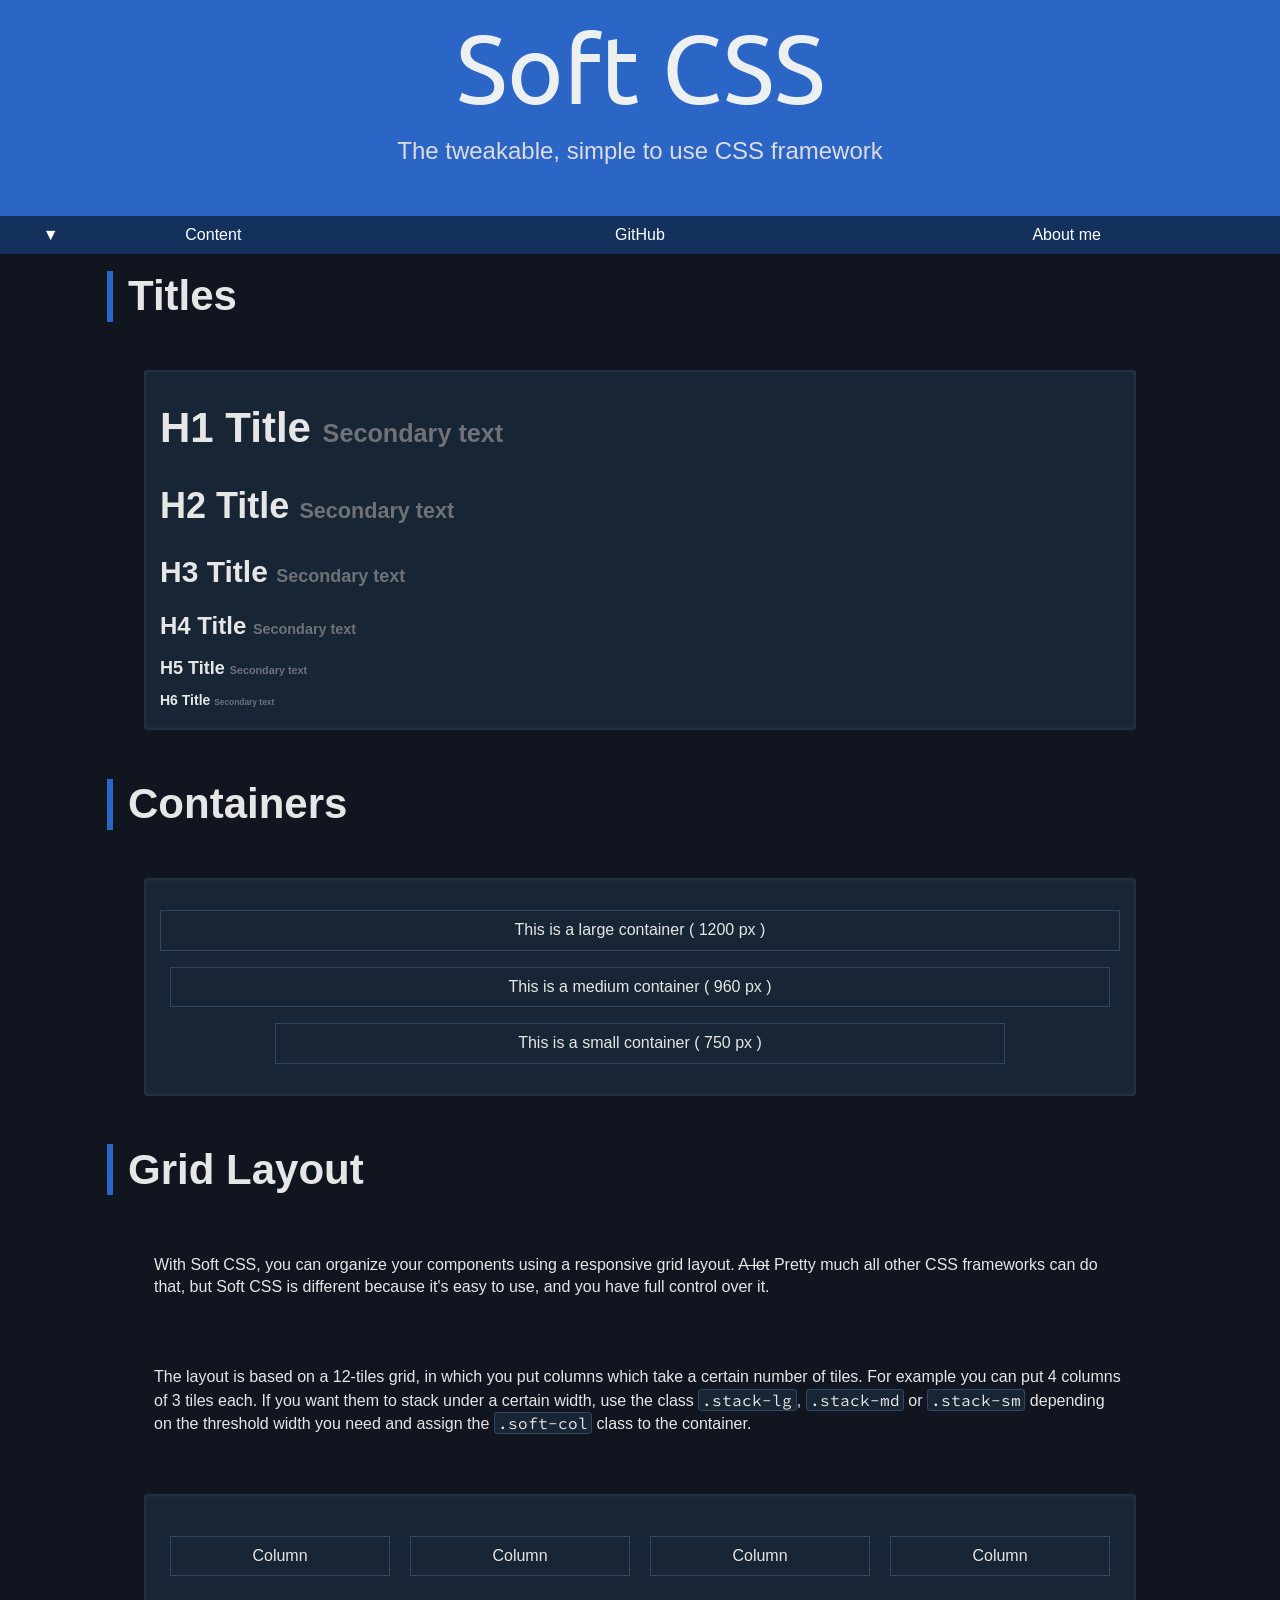
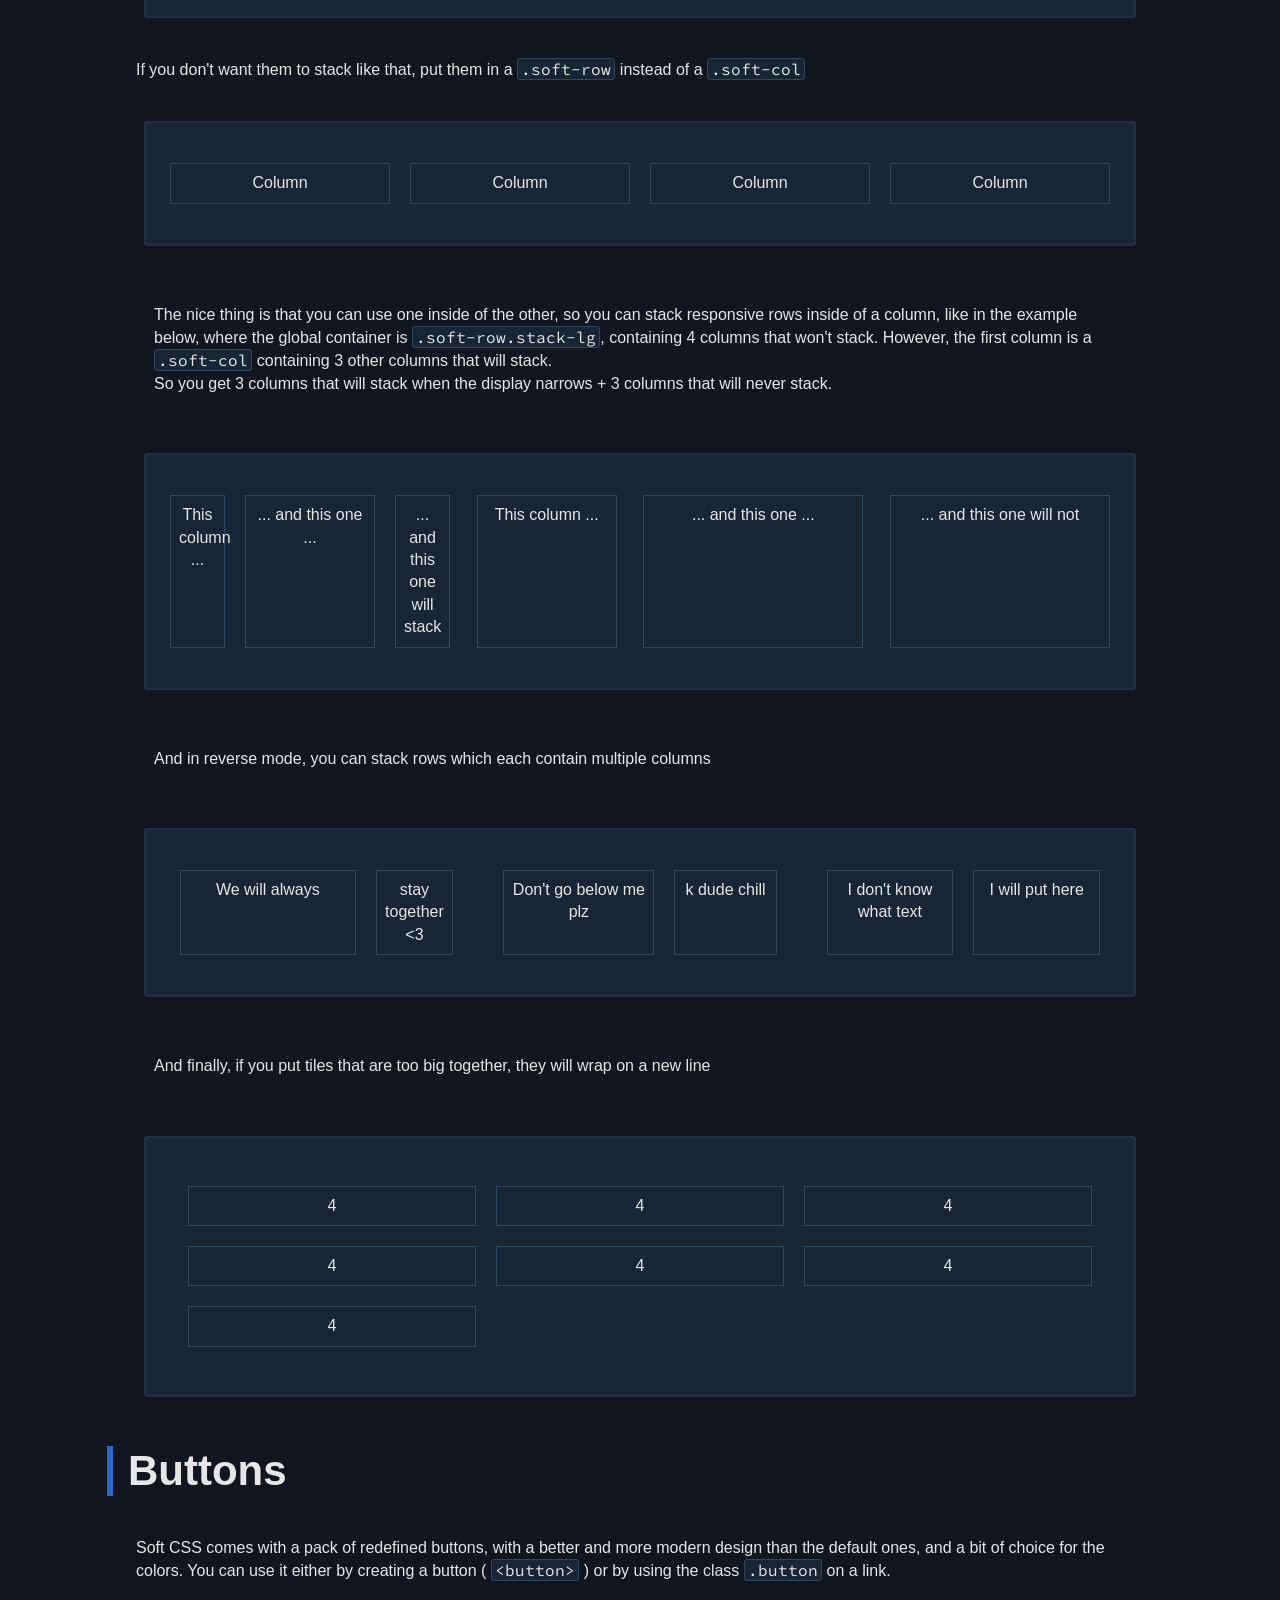
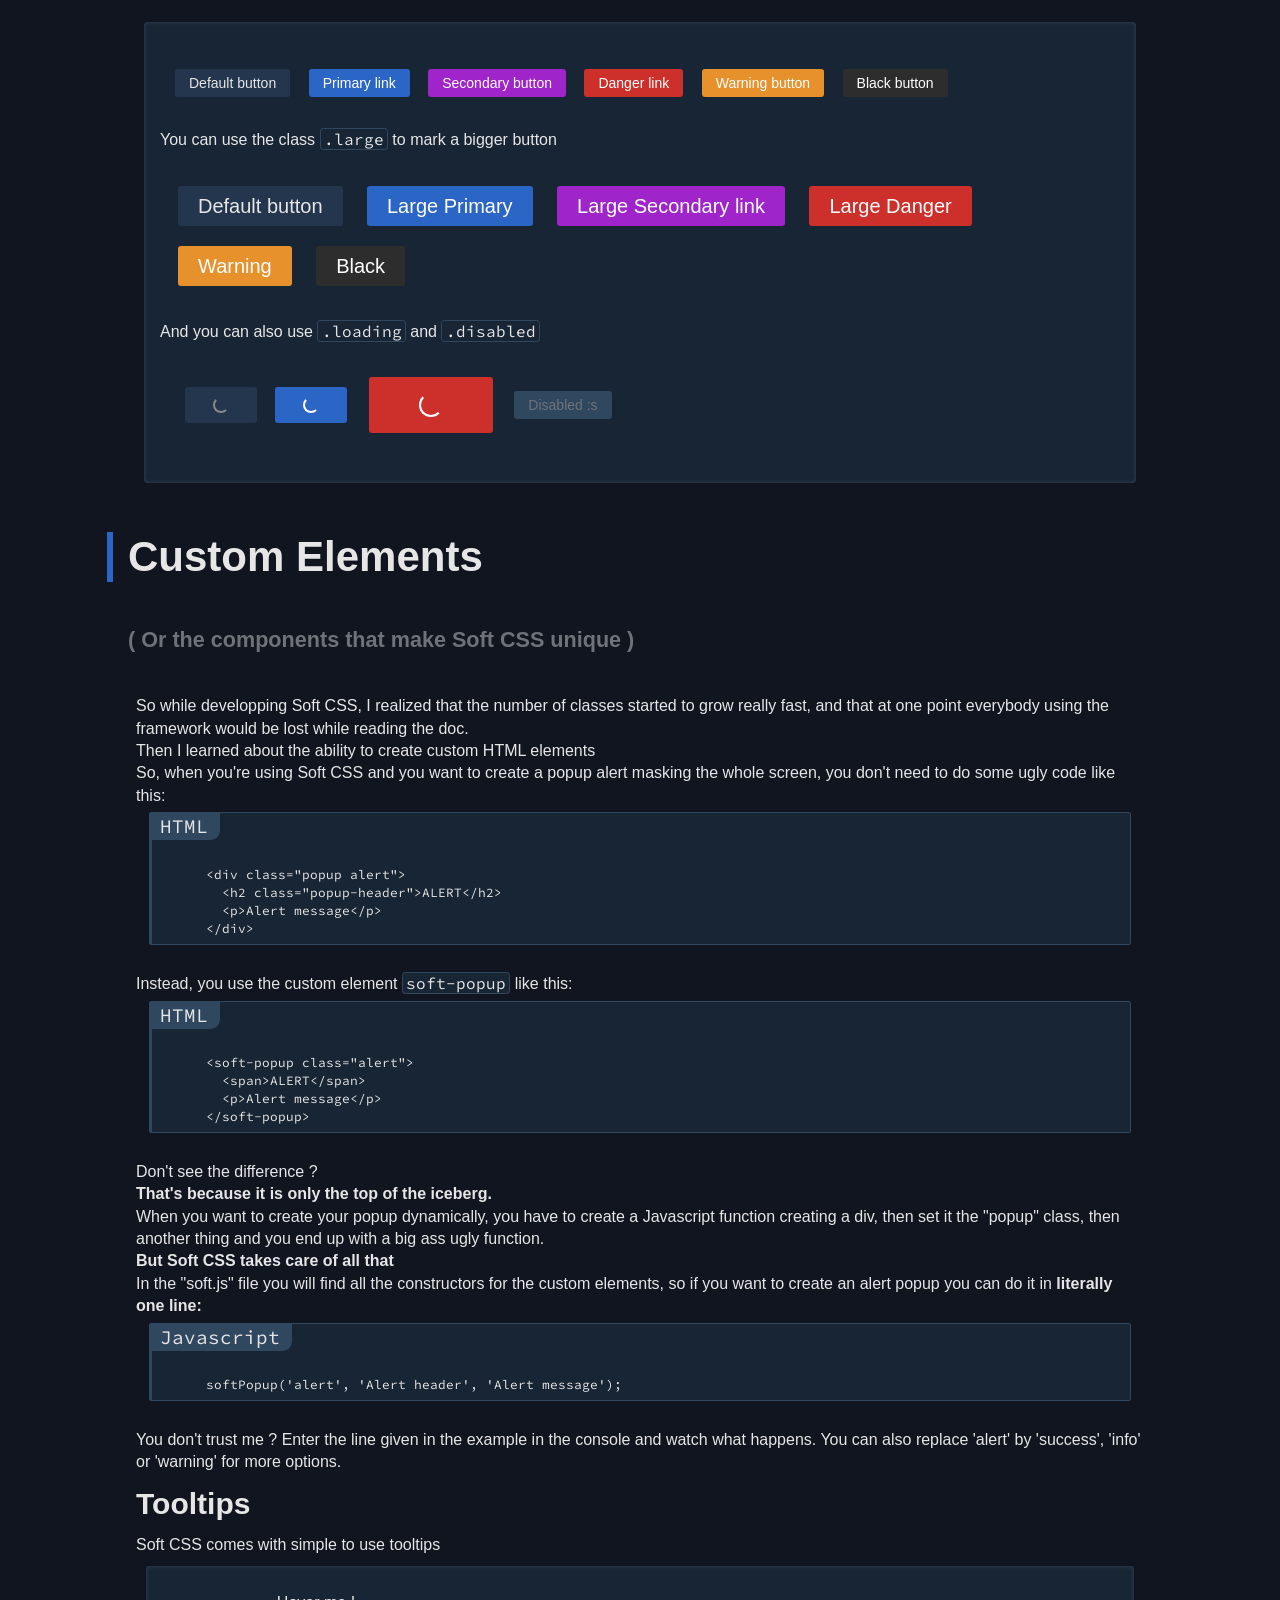
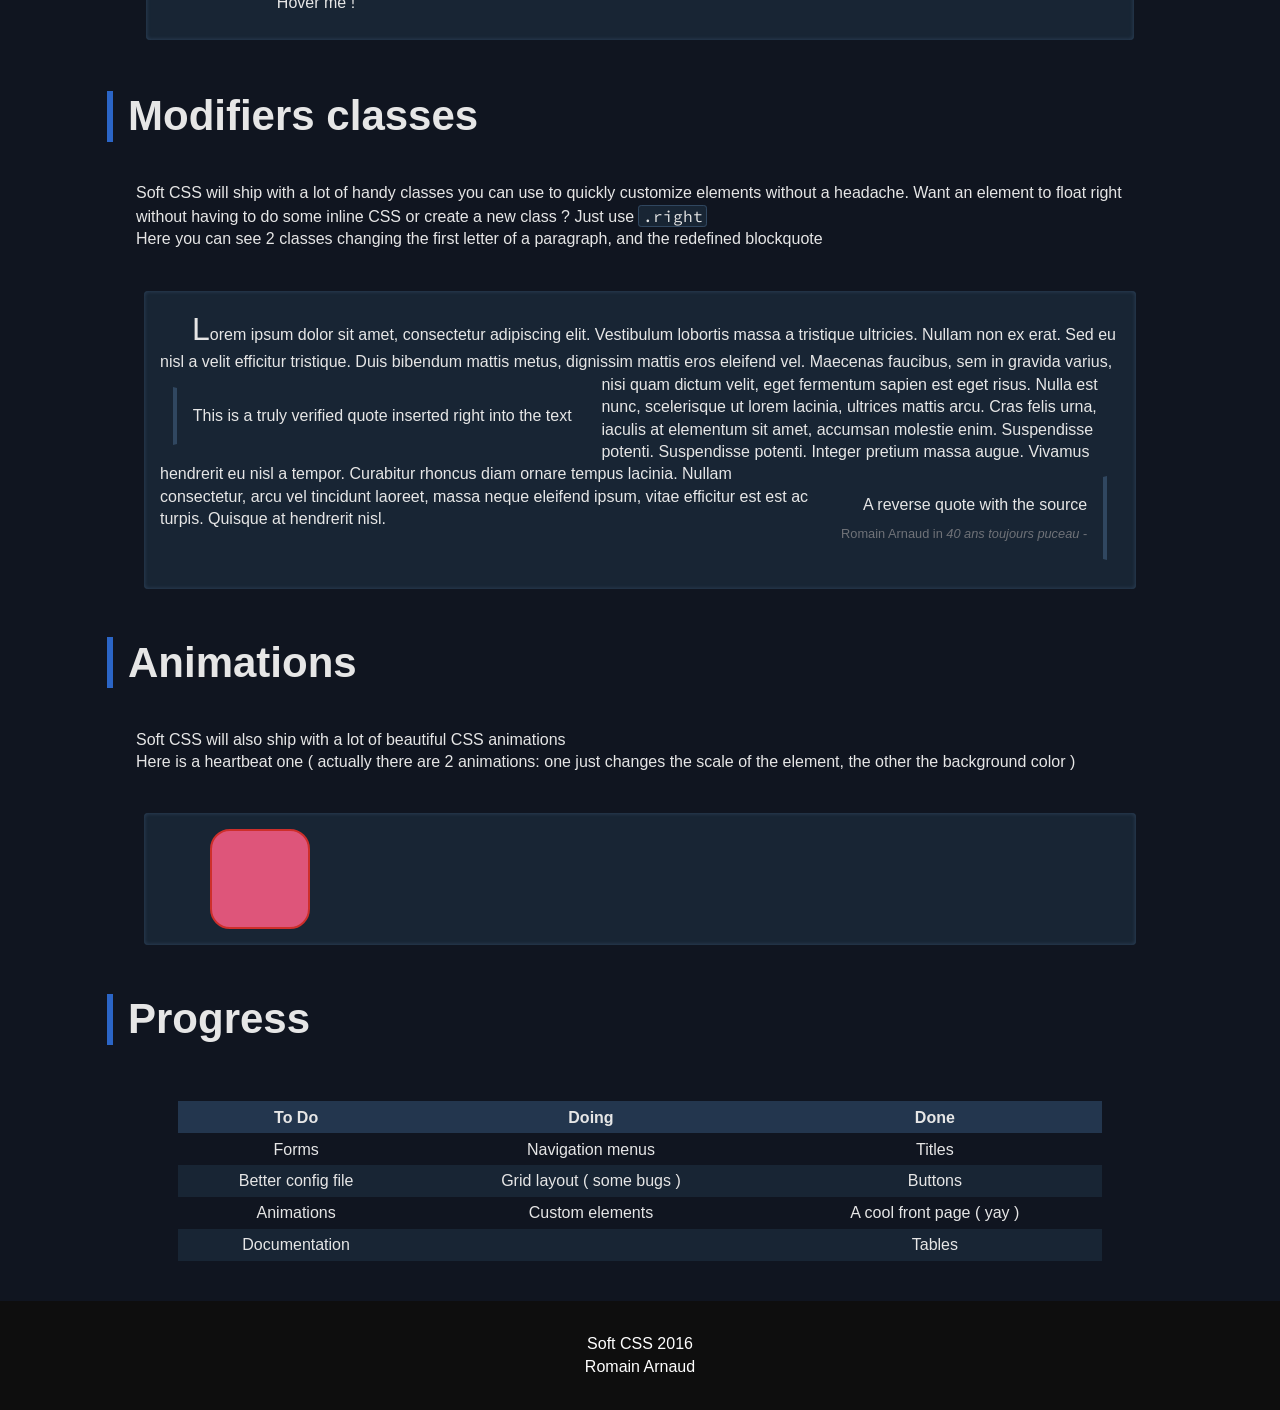
==== commit 8b97de04: "Fix #50 I fixed everything, it works now :D" ====
--- a/demo/index.html
+++ b/demo/index.html
@@ -14,10 +14,10 @@
         <meta name="Geography" content="Montpellier, France, 34000">
         <meta name="viewport" content="width=device-width, initial-scale=1.0">
         <link href='https://fonts.googleapis.com/css?family=Ubuntu' rel='stylesheet' type='text/css'>
-        <link rel="stylesheet" type="text/css" href="../src/min/soft.min.css">
+        <link rel="stylesheet" type="text/css" href="../src/min/papillon.min.css">
         <script src="../src/js/misc.js"></script>
         <script src="../src/js/dom.js"></script>
-        <script src="../src/js/soft.js"></script>
+        <script src="../src/js/papillon.js"></script>
         <link rel="stylesheet" href="https://maxcdn.bootstrapcdn.com/font-awesome/4.5.0/css/font-awesome.min.css">
         <link href='https://fonts.googleapis.com/css?family=Source+Code+Pro' rel='stylesheet' type='text/css'>
 
@@ -211,28 +211,28 @@
           on a link.
         </div>
         <div class="showcase">
-          <div class="container-sm">
+          <div class="container">
             <button>Default button</button>
-            <a href="#" class="button green">Green link</a>
-            <button class="blue">Blue button</button>
-            <a href="#" class="button red">Red link</a>
-            <button class="orange">Orange button</button>
+            <a href="#" class="button primary">Primary link</a>
+            <button class="secondary">Secondary button</button>
+            <a href="#" class="button danger">Danger link</a>
+            <button class="warning">Warning button</button>
             <button class="black">Black button</button>
           </div>
           You can use the class <code>.large</code> to mark a bigger button
           <div class="container-lg">
             <button class="large">Default button</button>
-            <button class="green large">Large Green</button>
-            <a href="#" class="button blue large">Large Blue link</a>
-            <button class="red large">Large Red</button>
-            <button class="orange large">Orange</button>
+            <button class="primary large">Large Primary</button>
+            <a href="#" class="button secondary large">Large Secondary link</a>
+            <button class="danger large">Large Danger</button>
+            <button class="warning large">Warning</button>
             <button class="black large">Black</button>
           </div>
           And you can also use <code>.loading</code> and <code>.disabled</code>
           <div class="container-md">
             <button class="loading"></button>
             <button class="primary loading"></button>
-            <button class="red large loading"></button>
+            <button class="danger large loading"></button>
             <button disabled>Disabled :s</button>
           </div>
         </div>
@@ -313,7 +313,7 @@
           and the redefined blockquote
         </div>
         <div class="showcase">
-          <article text-justify class="first-letter-big first-letter-spacing">
+          <article text-justify class="first-letter-big first-letter-spacing clearfix">
             Lorem ipsum dolor sit amet, consectetur adipiscing elit.
             Vestibulum lobortis massa a tristique ultricies. Nullam non ex erat. Sed
              eu nisl a velit efficitur tristique. Duis bibendum mattis metus,
@@ -326,7 +326,7 @@
              Cras felis urna, iaculis at elementum sit amet, accumsan molestie enim.
               Suspendisse potenti. Suspendisse potenti. Integer pretium massa augue.
                Vivamus hendrerit eu nisl a tempor.
-               <blockquote class="reverse">
+               <blockquote class="reverse clearfix">
                  A reverse quote with the source
                  <footer>Romain Arnaud in
                    <cite>40 ans toujours puceau</cite>
--- a/src/min/papillon.min.css
+++ b/src/min/papillon.min.css
@@ -0,0 +1,2581 @@
+/*
+* Soft CSS - The tweakable CSS framework
+* Romain Arnaud - 2016
+*/
+/*
+* Soft CSS - The tweakable CSS framework
+* Romain Arnaud - 2016
+*/
+/*
+******************************************************************************
+* FONTS
+******************************************************************************
+*/
+/* basic text */
+/* basic text sans serif */
+/* basic text serif ? */
+/* h1, h2, h3, h4, h5, h6 */
+/* Header */
+/* code */
+/* Basic text */
+/* Basic text */
+/* Basic text */
+/* Header */
+/*
+******************************************************************************
+* COLOR PALETTE
+******************************************************************************
+*/
+/*
+* HOW TO USE
+* - Define the default color each time ( $blue-default, $red-default, etc. )
+* - The shades will be automatically calculated using lighten() and darken()
+* - At the end, choose the colors of elements using the color palette
+*   so you have an uniform color scheme
+*/
+/***** COLOR PALETTE *****/
+/*** OTHERS ***/
+/*
+* ELEMENT COLORS
+*/
+/* HEADER */
+  /*$bg-color-html: #fff;
+  $bg-color-body: #ecf0f1;
+  $bg-color-main: #ecf0f1;
+  $bg-color-aside: lighten($red-color, 40%);
+  $bg-color-footer: $black-color;
+
+  $bg-color-code: lighten($primary-color, 42%);
+
+  $font-color-text: $black-color;
+  $font-color-title: lighten($black-color, 4%);
+  $font-color-title-second: $grey-color;
+  $font-color-footer: #dcdcdc;*/
+/*
+******************************************************************************
+* LAYOUT CONTROL
+******************************************************************************
+*/
+/*
+***** NAVIGATION *****
+*/
+/********** SIZES **********/
+/*
+***** GRID LAYOUT *****
+*/
+/* Container threshold sizes */
+/* We reset all the rules so it looks the same for all browsers */
+/*! sanitize.css v3.3.0 | CC0 1.0 Public Domain | github.com/10up/sanitize.css */
+/* Latest tested: Android 6, Chrome 48, Edge 13, Firefox 44, Internet Explorer 11, iOS 9, Opera 35, Safari 9, Windows Phone 8.1 */
+/*
+ * Normalization
+ */
+abbr[title] {
+  text-decoration: underline;
+  /* Chrome 48+, Edge 12+, Internet Explorer 11-, Safari 9+ */
+  text-decoration: underline dotted;
+  /* Firefox 40+ */ }
+
+audio:not([controls]) {
+  display: none;
+  /* Chrome 44-, iOS 8+, Safari 9+ */ }
+
+b,
+strong {
+  font-weight: bolder;
+  /* Edge 12+, Safari 6.2+, and Chrome 18+ */ }
+
+button {
+  -moz-appearance: button;
+  -webkit-appearance: button;
+  /* iOS 8+ */
+  overflow: visible;
+  /* Internet Explorer 11- */ }
+
+button::-moz-focus-inner, input::-moz-focus-inner {
+  border: 0;
+  /* Firefox 4+ */
+  padding: 0;
+  /* Firefox 4+ */ }
+
+button:-moz-focusring, input:-moz-focusring {
+  outline: 1px dotted ButtonText;
+  /* Firefox 4+ */ }
+
+button,
+select {
+  text-transform: none;
+  /* Firefox 40+, Internet Explorer 11- */ }
+
+details {
+  display: block;
+  /* Edge 12+, Firefox 40+, Internet Explorer 11-, Windows Phone 8.1+ */ }
+
+html {
+  -ms-overflow-style: -ms-autohiding-scrollbar;
+  /* Edge 12+, Internet Explorer 11- */
+  overflow-y: scroll;
+  /* All browsers without overlaying scrollbars */
+  -ms-text-size-adjust: 100%;
+  -webkit-text-size-adjust: 100%;
+  /* iOS 8+, Windows Phone 8.1+ */ }
+
+hr {
+  overflow: visible;
+  /* Internet Explorer 11-, Edge 12+ */ }
+
+input {
+  -webkit-border-radius: 0; }
+
+input[type="button"],
+input[type="reset"],
+input[type="submit"] {
+  -moz-appearance: button;
+  -webkit-appearance: button;
+  /* iOS 8+ */ }
+
+input[type="number"] {
+  width: auto;
+  /* Firefox 36+ */ }
+
+input[type="search"] {
+  -moz-appearance: textfield;
+  -webkit-appearance: textfield;
+  /* Chrome 45+, Safari 9+ */ }
+
+input[type="search"]::-webkit-search-cancel-button,
+input[type="search"]::-webkit-search-decoration {
+  -moz-appearance: none;
+  -webkit-appearance: none;
+  /* Chrome 45+, Safari 9+ */ }
+
+main {
+  display: block;
+  /* Android 4.3-, Internet Explorer 11-, Windows Phone 8.1+ */ }
+
+pre {
+  overflow: auto;
+  /* Internet Explorer 11- */ }
+
+progress {
+  display: inline-block;
+  /* Internet Explorer 11-, Windows Phone 8.1+ */ }
+
+summary {
+  display: block;
+  /* Firefox 40+, Internet Explorer 11-, Windows Phone 8.1+ */ }
+
+svg:not(:root) {
+  overflow: hidden;
+  /* Internet Explorer 11- */ }
+
+template {
+  display: none;
+  /* Android 4.3-, Internet Explorer 11-, iOS 7-, Safari 7-, Windows Phone 8.1+ */ }
+
+textarea {
+  overflow: auto;
+  /* Edge 12+, Internet Explorer 11- */ }
+
+[hidden] {
+  display: none;
+  /* Internet Explorer 10- */ }
+
+/*
+ * Universal inheritance
+ */
+*,
+:before,
+:after {
+  box-sizing: inherit; }
+
+* {
+  font-size: inherit;
+  line-height: inherit; }
+
+:before,
+:after {
+  text-decoration: inherit;
+  vertical-align: inherit; }
+
+button,
+input,
+select,
+textarea {
+  font-family: inherit;
+  font-style: inherit;
+  font-weight: inherit; }
+
+/*
+ * Opinionated defaults
+ */
+/* specify the margin and padding of all elements */
+* {
+  margin: 0;
+  padding: 0; }
+
+/* specify the border style and width of all elements */
+*,
+:before,
+:after {
+  border-style: solid;
+  border-width: 0; }
+
+/* remove the tapping delay from clickable elements */
+a,
+area,
+button,
+input,
+label,
+select,
+textarea,
+[tabindex] {
+  -ms-touch-action: manipulation;
+  touch-action: manipulation; }
+
+/* specify the standard appearance of selects */
+select {
+  -moz-appearance: none;
+  /* Firefox 40+ */
+  -webkit-appearance: none; }
+
+select::-ms-expand {
+  display: none;
+  /* Edge 12+, Internet Explorer 11- */ }
+
+select::-ms-value {
+  color: currentColor;
+  /* Edge 12+, Internet Explorer 11- */ }
+
+/* use current current as the default fill of svg elements */
+svg {
+  fill: currentColor; }
+
+/* specify the progress cursor of updating elements */
+[aria-busy="true"] {
+  cursor: progress; }
+
+/* specify the pointer cursor of trigger elements */
+[aria-controls] {
+  cursor: pointer; }
+
+/* specify the unstyled cursor of disabled, not-editable, or otherwise inoperable elements */
+[aria-disabled] {
+  cursor: default; }
+
+/* specify the style of visually hidden yet accessible elements */
+[hidden][aria-hidden="false"] {
+  clip: rect(0 0 0 0);
+  display: inherit;
+  position: absolute; }
+
+[hidden][aria-hidden="false"]:focus {
+  clip: auto; }
+
+/*
+ * Configurable defaults
+ */
+/* specify the background repeat of all elements */
+* {
+  background-repeat: no-repeat; }
+
+/* specify the root styles of the document */
+:root {
+  background-color: #ffffff;
+  box-sizing: border-box;
+  color: #000000;
+  /*cursor: default;*/
+  font: 100%/1.5 sans-serif; }
+
+/* specify the text decoration of anchors */
+a {
+  text-decoration: none; }
+
+/* specify the alignment of media elements */
+audio,
+canvas,
+iframe,
+img,
+svg,
+video {
+  vertical-align: middle; }
+
+/* specify the coloring of form elements */
+button,
+input,
+select,
+textarea {
+  background-color: transparent;
+  color: inherit; }
+
+/* specify the minimum height of form elements */
+button,
+[type="button"],
+[type="date"],
+[type="datetime"],
+[type="datetime-local"],
+[type="email"],
+[type="month"],
+[type="number"],
+[type="password"],
+[type="reset"],
+[type="search"],
+[type="submit"],
+[type="tel"],
+[type="text"],
+[type="time"],
+[type="url"],
+[type="week"],
+select,
+textarea {
+  min-height: 1.5em; }
+
+/* specify the font family of code elements */
+code,
+kbd,
+pre,
+samp {
+  font-family: monospace, monospace; }
+
+/* specify the list style of nav lists */
+nav ol,
+nav ul {
+  list-style: none; }
+
+/* specify the font size of small elements */
+small {
+  font-size: 75%; }
+
+/* specify the border styling of tables */
+table {
+  border-collapse: collapse;
+  border-spacing: 0; }
+
+/* specify the resizability of textareas */
+textarea {
+  resize: vertical; }
+
+/* specify the background color, font color, and drop shadow of text selections */
+::-moz-selection {
+  background-color: #1c5ddd;
+  /*#b3d4fc; /* required when declaring ::selection */
+  color: #ffffff;
+  text-shadow: none; }
+
+::selection {
+  background-color: #1c5ddd;
+  /* required when declaring ::selection */
+  color: #ffffff;
+  text-shadow: none; }
+
+/* Then we initialize the default values ( must be imported first so they can be
+overridden ) */
+/*************** CSS INITIALIZATION ***************/
+:root {
+  font-size: 16px; }
+
+html {
+  width: 100%;
+  min-height: 100%;
+  background-color: #101520;
+  -webkit-font-smoothing: antialiased; }
+
+body {
+  font-family: Arial, "sans-serif";
+  background-color: #101520;
+  line-height: 1.4;
+  color: #e6e6e6;
+  width: 100%;
+  min-height: 100%;
+  max-width: 100%;
+  display: block;
+  margin: 0 auto;
+  padding: 0;
+  overflow-x: hidden;
+  -webkit-transition: all 0.25s;
+  -moz-transition: all 0.25s;
+  -o-transition: all 0.25s;
+  transition: all 0.25s; }
+
+html, p, div, article, form {
+  margin: 0;
+  padding: 0;
+  box-sizing: border-box; }
+
+* {
+  -webkit-box-sizing: border-box;
+  -moz-box-sizing: border-box;
+  box-sizing: border-box; }
+
+/*************** ELEMENT DEFAULT RULES ***************/
+/****
+* A *
+****/
+/***** LINKS *****/
+a {
+  color: #296dd1; }
+
+a:hover, a:visited:hover {
+  color: #598fde; }
+
+a:visited {
+  color: #73289c; }
+
+/***** ARTICLES *****/
+article {
+  display: block; }
+
+/***** ASIDE *****/
+aside {
+  display: inline-block;
+  width: 100%;
+  min-height: 400px;
+  vertical-align: top;
+  max-width: 200px;
+  margin: auto;
+  background-color: #101520; }
+
+/****
+* B *
+****/
+/***** BLOCKQUOTE *****/
+blockquote {
+  background: #182534;
+  padding: 1em;
+  line-height: 1.5;
+  width: auto;
+  display: inline-block;
+  margin: 0.8em;
+  border: 1px solid #182534; }
+
+blockquote:not(.reverse) {
+  border-left: 4px solid #304760;
+  text-align: left;
+  float: left; }
+
+blockquote.reverse {
+  border-right: 4px solid #304760;
+  text-align: right;
+  float: right; }
+
+blockquote p {
+  display: inline; }
+
+blockquote footer {
+  font-size: calc(16px * 0.8);
+  color: #6f7278;
+  margin-top: 0.5em; }
+
+blockquote cite {
+  font-style: italic; }
+
+blockquote:not(.reverse) footer::before {
+  content: '- '; }
+
+blockquote.reverse footer::after {
+  content: ' -'; }
+
+/****
+* C *
+****/
+/***** CAPTION *****/
+caption {
+  width: 100%;
+  text-align: center; }
+
+/***** CODE *****/
+code {
+  background-color: #182534;
+  font-family: "Source Code Pro", "Courier New", "monospace";
+  -webkit-border-radius: 0.2em;
+  -moz-border-radius: 0.2em;
+  border-radius: 0.2em;
+  padding: 0 0.2em;
+  border: 1px solid #304760;
+  color: #e6e6e6; }
+
+pre > code {
+  display: block;
+  margin: 0.4em 1em;
+  font-size: 80%;
+  padding: 0.5em;
+  text-align: left;
+  border-width: 1px 1px 1px 3px;
+  word-wrap: break-word;
+  max-width: 100%;
+  white-space: pre-wrap; }
+
+pre > code[data-lang] {
+  padding-top: 2em; }
+
+pre > code[data-lang]::before {
+  content: attr(data-lang);
+  display: inline-block;
+  background-color: #304760;
+  position: relative;
+  top: -1.33em;
+  font-size: 150%;
+  padding: 0 0.6em;
+  -webkit-border-radius: 0 0 0.5em 0;
+  -moz-border-radius: 0 0 0.5em 0;
+  border-radius: 0 0 0.5em 0;
+  left: -0.5em;
+  width: auto; }
+
+/****
+* D *
+****/
+/***** DIV *****/
+div {
+  display: block; }
+
+/****
+* F *
+****/
+body > footer {
+  width: 100%;
+  padding: 2em 1em;
+  background-color: #0e0e0e;
+  color: #fff;
+  text-align: center; }
+
+/****
+* H *
+****/
+/***** HEADER *****/
+body > header {
+  font-size: 96px;
+  font-family: Ubuntu, "sans-serif";
+  color: #ecf0f1;
+  background-color: #2b65c6;
+  width: 100%;
+  text-align: center; }
+
+body > header > small {
+  font-size: 25%;
+  font-family: "Source Sans Pro", sans-serif;
+  color: #dcdcdc;
+  display: block;
+  padding-bottom: 2em; }
+
+/***** H1, H1, H2, H3, H4, H5, H6 *****/
+h1,
+h2,
+h3,
+h4,
+h5,
+h6 {
+  margin: 0;
+  padding: 0;
+  box-sizing: border-box;
+  color: #e6e6e6;
+  font-family: "Source Sans Pro", sans-serif;
+  line-height: 2; }
+
+h1 small,
+h2 small,
+h3 small,
+h4 small,
+h5 small,
+h6 small {
+  color: #6f7278;
+  padding-left: 0;
+  font-size: 60%; }
+
+h1 a,
+h2 a,
+h3 a,
+h4 a,
+h5 a,
+h6 a {
+  position: relative;
+  color: #e6e6e6 !important;
+  display: inline-block;
+  padding-left: 0.6em; }
+
+h1 a::before,
+h2 a::before,
+h3 a::before,
+h4 a::before,
+h5 a::before,
+h6 a::before {
+  content: '#';
+  color: rgba(139, 173, 230, 0.75);
+  position: absolute;
+  left: 0;
+  line-height: 250%;
+  font-size: 80%; }
+
+h1 a:hover::before,
+h2 a:hover::before,
+h3 a:hover::before,
+h4 a:hover::before,
+h5 a:hover::before,
+h6 a:hover::before {
+  color: #2b65c6; }
+
+h1 {
+  font-size: 42px; }
+
+h2 {
+  font-size: 36px; }
+
+h3 {
+  font-size: 30px; }
+
+h4 {
+  font-size: 24px; }
+
+h5 {
+  font-size: 18px; }
+
+h6 {
+  font-size: 14px; }
+
+/***** HR *****/
+hr {
+  width: 80%;
+  max-width: 600px;
+  display: block;
+  margin: 2em auto;
+  height: 3px;
+  background-color: #2b65c6; }
+
+/****
+* I *
+****/
+/***** IMG *****/
+img {
+  font-family: 'Helvetica';
+  font-weight: 300;
+  line-height: 2;
+  text-align: center;
+  max-width: 100%;
+  height: auto;
+  display: block;
+  position: relative;
+  box-sizing: border-box;
+  margin-left: auto;
+  margin-right: auto; }
+
+img:after {
+  content: 'Problem loading " ' attr(alt) ' "';
+  font-size: 16px;
+  color: #6f7278;
+  display: block;
+  position: absolute;
+  border: 2px dashed #304760;
+  -webkit-border-radius: 0.2em;
+  -moz-border-radius: 0.2em;
+  border-radius: 0.2em;
+  z-index: 2;
+  top: 0;
+  left: 0;
+  max-width: 100%;
+  height: auto;
+  background-color: #182534;
+  box-sizing: border-box; }
+
+/****
+* K *
+****/
+/***** KEYBOARD *****/
+kbd {
+  background-color: #182534;
+  -webkit-border-radius: 2px;
+  -moz-border-radius: 2px;
+  border-radius: 2px;
+  border-width: 1px 1px 3px 1px;
+  border-style: solid;
+  border-color: #304760;
+  padding: 0 2px; }
+
+/****
+* L *
+****/
+/***** LIST *****/
+li {
+  margin-left: 1em;
+  padding: 0.5em 0; }
+
+/***** MAIN *****/
+main {
+  display: block;
+  width: 100%;
+  max-width: 1024px;
+  margin: 0 auto;
+  background-color: #101520; }
+
+/********** PSEUDO SELECTORS **********/
+:target {
+  outline: 0;
+  animation: color-fadeout 1s 0s linear; }
+
+/* We import the base classes */
+/********** CONTAINERS **********/
+.container,
+.container-sm,
+.container-md,
+.container-lg {
+  display: block;
+  width: 100%;
+  margin: 1em auto;
+  padding: 0.5em; }
+
+.container-sm {
+  max-width: 730px; }
+
+.container-md {
+  max-width: 940px; }
+
+.container-lg {
+  max-width: 1180px; }
+
+/*
+* The following classes are classes that are never used by default, but you can
+* use them to force the behaviour of an element ( for example if you want to
+* force an element to float on the right use "right" )
+*/
+/********** TITLE **********/
+/* Titles of a section with special style added */
+.section-header {
+  position: relative; }
+
+.section-header::before {
+  content: '';
+  display: block;
+  position: absolute;
+  width: 0;
+  height: 60%;
+  top: 20%;
+  left: -0.5em;
+  border-right: 6px solid #2b65c6; }
+
+/********** ELEMENTS ASPECT **********/
+/* Change the aspect of a container to showcase something inside */
+.showcase {
+  background-color: #182534;
+  border: #304760;
+  margin: 2em 1em;
+  padding: 1em;
+  box-shadow: 0 0 4px 0 #304760 inset;
+  -webkit-border-radius: 4px;
+  -moz-border-radius: 4px;
+  border-radius: 4px; }
+
+/*** SPOILERS ***/
+/* Applied on a span, it hides the text and displays it on hover */
+span.spoiler {
+  color: #e6e6e6;
+  background-color: #e6e6e6; }
+
+span.spoiler:hover {
+  background-color: transparent; }
+
+/* Applied on a div with, it toggle the display with a button */
+div.spoiler-block button {
+  margin: 0.5em auto;
+  display: block; }
+
+div.spoiler-block .spoiler-content {
+  display: none; }
+
+/* We import the fonticons-related classes */
+/***** GLOBAL RULES *****/
+a[target=_blank]::after {
+  font-family: FontAwesome;
+  content: "\f08e";
+  padding-left: 0.5em; }
+
+/* We import the files for the tables */
+table {
+  margin: 1em auto; }
+
+table td {
+  line-height: 1.6;
+  padding: 0.2em 0.5em; }
+
+/******** CLASSIC DESIGN ********/
+thead, tfoot {
+  font-weight: bold;
+  line-height: 2; }
+
+thead {
+  background-color: #23364e; }
+
+table {
+  border: 1px solid #304760; }
+
+table > :not(:last-child),
+tbody > :not(:last-child) {
+  border-bottom: 1px solid #304760; }
+
+/******** MINIMALISTIC DESIGN ********/
+table.min thead,
+table.min tbody,
+table.min tfoot {
+  background-color: #777;
+  background-color: transparent; }
+
+table.min,
+table.min thead,
+table.min tbody,
+table.min td,
+table.min tr,
+table.min tfoot {
+  border-width: 0; }
+
+table.min thead {
+  border-bottom: 2px solid #8e8e8e; }
+
+table.min > :last-child {
+  border-bottom: 2px solid #c5c5c5; }
+
+table.min tfoot {
+  border-top: 1px solid #a4a4a4; }
+
+/******** FLAT DESIGN ********/
+table.flat,
+table.flat * {
+  border-width: 0; }
+
+/******** ALTERNATING ROWS ********/
+table.alt tbody > tr:nth-child(even) {
+  background: #182534; }
+
+/*table.alt tbody > tr:nth-child(odd) {background: #fff}*/
+/******** REACTIVE DESIGN ********/
+table.reactive :not(thead):not(tfoot) tr:hover {
+  background-color: #cad9f3;
+  background-color: #182534; }
+
+table.reactive :not(thead):not(tfoot) tr td:hover {
+  background-color: #8bade6;
+  background-color: #23364e; }
+
+/* We import the classes for the forms */
+/*
+* Soft CSS - The tweakable CSS framework
+* Romain Arnaud - 2016
+*/
+/* We import the layout for grids and columns */
+.soft-row,
+.soft-col {
+  display: -webkit-flex;
+  display: flex;
+  box-sizing: border-box;
+  align-items: stretch;
+  justify-content: space-between;
+  padding: 0;
+  -webkit-flex-wrap: wrap;
+  flex-wrap: wrap; }
+
+.soft-row,
+.soft-col,
+.soft-row div,
+.soft-col div {
+  box-sizing: border-box;
+  text-align: inherit; }
+
+.soft-row {
+  width: 100%; }
+
+.soft-row, .soft-col {
+  height: auto;
+  padding: 0; }
+
+/*
+.soft-col :first-child {
+  margin-top: 0;
+}
+
+.soft-col :last-child {
+  margin-bottom: 0;
+}*/
+.soft-col :not([class*="col"]):not(.soft-row),
+.soft-row :not([class*="col"]) {
+  -webkit-flex: 1 0;
+  flex: 1 0; }
+
+[class*="container"] div:not(.soft-row):not(.soft-col):not([class*="container"]) {
+  padding: 0.5em;
+  margin: 10px; }
+
+.col-1, .space-1 {
+  width: calc(100% / 12 - 20px); }
+
+.col-2, .space-2 {
+  width: calc(100% / 6 - 20px); }
+
+.col-3, .space-3 {
+  width: calc(100% / 4 - 20px); }
+
+.col-4, .space-4 {
+  width: calc(100% / 3 - 20px); }
+
+.col-5, .space-5 {
+  width: calc(500% / 12 - 20px); }
+
+.col-6, .space-6 {
+  width: calc(100% / 2 - 20px); }
+
+.col-7, .space-7 {
+  width: calc(700% / 12 - 20px); }
+
+.col-8, .space-8 {
+  width: calc(800% / 12 - 20px); }
+
+.col-9, .space-9 {
+  width: calc(900% / 12 - 20px); }
+
+.col-10, .space-10 {
+  width: calc(1000% / 12 - 20px); }
+
+.col-11, .space-11 {
+  width: calc(1100% / 12 - 20px); }
+
+.col-12 {
+  width: 100%; }
+
+.col-offset-1 {
+  margin-left: calc(100% / 12); }
+
+.col-offset-2 {
+  margin-left: calc(100% / 6); }
+
+.col-offset-3 {
+  margin-left: calc(100% / 4); }
+
+.col-offset-4 {
+  margin-left: calc(100% / 3); }
+
+.col-offset-5 {
+  margin-left: calc(500% / 12); }
+
+.col-offset-6 {
+  margin-left: calc(100% / 2); }
+
+.col-offset-7 {
+  margin-left: calc(700% / 12); }
+
+.col-offset-8 {
+  margin-left: calc(800% / 12); }
+
+.col-offset-9 {
+  margin-left: calc(900% / 12); }
+
+.col-offset-10 {
+  margin-left: calc(1000% / 12); }
+
+.col-offset-11 {
+  margin-left: calc(1100% / 12); }
+
+.space-1,
+.space-2,
+.space-3,
+.space-4,
+.space-5,
+.space-6,
+.space-7,
+.space-8,
+.space-9,
+.space-10,
+.space-11 {
+  padding: 0 !important;
+  margin: 0 !important;
+  border: none !important; }
+
+/*************** RESPONSIVE DESIGN ***************/
+/* LARGE */
+/* Set the value according to the one you put at the beginning */
+@media screen and (max-width: 1180px) {
+  .stack-lg:not(.soft-row) > div,
+  .stack-lg :not(.soft-row):not(.stack-md):not(.stack-sm) > div {
+    width: calc(100% - 20px); }
+
+  .stack-lg.soft-col > :not(.soft-row):not(.soft-col) {
+    display: block;
+    width: calc(100% - 20px); } }
+/* MEDIUM */
+/* Set the value according to the one you put at the beginning */
+@media screen and (max-width: 940px) {
+  .stack-md:not(.soft-row) > div,
+  .stack-md :not(.soft-row):not(.stack-sm) > div {
+    width: calc(100% - 20px); }
+
+  .stack-md.soft-col > :not(.soft-row):not(.soft-col) {
+    display: block;
+    width: calc(100% - 20px); } }
+/* SMALL */
+/* Set the value according to the one you put at the beginning */
+@media screen and (max-width: 730px) {
+  .stack-sm:not(.soft-row) > div,
+  .stack-sm :not(.soft-row) > div {
+    width: calc(100% - 20px); }
+
+  .stack-sm.soft-col > :not(.soft-row):not(.soft-col) {
+    display: block;
+    width: calc(100% - 20px); } }
+/* We import the classes for the buttons */
+button,
+.button {
+  padding: 0 1em;
+  line-height: 2em;
+  -webkit-border-radius: 3px;
+  -moz-border-radius: 3px;
+  border-radius: 3px;
+  margin: 0.5em;
+  font-family: Arial, "sans-serif";
+  font-size: 14px;
+  box-sizing: border-box;
+  background-color: #23364e;
+  color: #e6e6e6;
+  display: inline-block;
+  vertical-align: middle; }
+
+button:hover,
+.button:hover,
+.button:visited:hover {
+  cursor: pointer;
+  -webkit-transition: all 0.25s ease-out;
+  -moz-transition: all 0.25s ease-out;
+  -o-transition: all 0.25s ease-out;
+  transition: all 0.25s ease-out;
+  background-color: #304760;
+  color: #e6e6e6; }
+
+.button:visited {
+  color: inherit; }
+
+button:disabled,
+.button.disabled {
+  background-color: #304760;
+  color: #6f7278; }
+
+button:disabled:hover {
+  background-color: #304760;
+  cursor: not-allowed; }
+
+button:focus,
+.button:focus {
+  outline: 0;
+  -webkit-transition: all 0.1s;
+  -moz-transition: all 0.1s;
+  -o-transition: all 0.1s;
+  transition: all 0.1s; }
+
+button:not(:disabled):focus,
+.button:not(.disabled):focus {
+  border-color: #2b65c6; }
+
+button:not(:disabled):not(.loading):active,
+.button:not(.disabled):not(.loading):active {
+  outline: 0;
+  -webkit-transition: all 0.1s;
+  -moz-transition: all 0.1s;
+  -o-transition: all 0.1s;
+  transition: all 0.1s;
+  background-color: #343b4d; }
+
+/********** MODIFIER CLASSES **********/
+button.large,
+.button.large {
+  padding: 0 1em;
+  font-size: 20px; }
+
+button.loading,
+.button.loading {
+  padding: 0.7em 2em;
+  content: '';
+  pointer-events: none; }
+
+button.large.loading,
+.button.large.loading {
+  padding: 0.8em 2.5em; }
+
+button.loading:hover,
+.button.loading:hover {
+  cursor: wait; }
+
+button.primary.loading::after,
+button.secondary.loading::after,
+button.success.loading::after,
+button.info.loading::after,
+button.danger.loading::after,
+button.warning.loading::after,
+button.black.loading::after,
+.button.primary.loading:after,
+.button.secondary.loading::after,
+.button.success.loading::after,
+.button.info.loading::after,
+.button.danger.loading::after,
+.button.warning.loading::after,
+.button.black.loading::after {
+  border-color: transparent transparent white white !important; }
+
+button.loading::after,
+.button.loading::after {
+  animation: spin-right 500ms infinite linear;
+  border: 2px solid #888;
+  -webkit-border-radius: 2000px;
+  -moz-border-radius: 2000px;
+  border-radius: 2000px;
+  border-right-color: transparent;
+  border-top-color: transparent;
+  content: "";
+  display: block;
+  height: 16px;
+  position: relative;
+  width: 16px; }
+
+button.large.loading::after,
+.button.large.loading::after {
+  height: calc(16px * 1.5);
+  width: calc(16px * 1.5); }
+
+button.btn-round,
+.button.btn-round {
+  -webkit-border-radius: 1em;
+  -moz-border-radius: 1em;
+  border-radius: 1em; }
+
+button.outline,
+.button.outline {
+  border: 1px solid #e6e6e6;
+  background-color: transparent;
+  color: #e6e6e6; }
+
+/*button.loading:after {
+    left: 50%;
+    margin-left: -8px;
+    margin-top: -8px;
+    position: absolute;
+    top: 50%;
+    position: absolute !important;
+}*/
+/*************** COLORS ***************/
+button.success,
+button.info,
+button.danger,
+button.warning,
+button.black,
+button.primary,
+button.secondary,
+.button.success,
+.button.info,
+.button.danger,
+.button.warning,
+.button.black,
+.button.primary,
+.button.secondary {
+  color: #fff; }
+
+.button.success:hover,
+.button.info:hover,
+.button.danger:hover,
+.button.warning:hover,
+.button.black:hover,
+.button.primary:hover,
+.button.secondary:hover {
+  color: #fff; }
+
+/*
+* PRIMARY
+*/
+button.primary,
+.button.primary {
+  background-color: #2b65c6; }
+
+button.primary:not(:disabled):not(.loading):not(.outline):hover,
+.button.primary:not(.disabled):not(.loading):not(.outline):hover,
+button.primary:not(:disabled):focus,
+.button.primary:not(.disabled):focus {
+  background-color: #5486da; }
+
+button.primary:not(:disabled):not(.loading):active,
+.button.primary:not(.disabled):not(.loading):active {
+  background-color: #204b94; }
+
+button.primary:disabled,
+.button.primary.disabled {
+  background-color: #5486da; }
+
+button.primary.outline,
+.button.primary.outline {
+  color: #2b65c6;
+  background-color: transparent;
+  border-color: #2b65c6; }
+
+button.primary.outline:hover,
+.button.primary.outline:hover,
+button.primary.outline:focus,
+.button.primary.outline:focus {
+  color: #fff;
+  background-color: #2b65c6; }
+
+/*
+* SECONDARY
+*/
+button.secondary,
+.button.secondary {
+  background-color: #9f24c9; }
+
+button.secondary:not(:disabled):not(.loading):not(.outline):hover,
+.button.secondary:not(.disabled):not(.loading):not(.outline):hover,
+button.secondary:not(:disabled):focus,
+.button.secondary:not(.disabled):focus {
+  background-color: #b94bdf; }
+
+button.secondary:not(:disabled):not(.loading):active,
+.button.secondary:not(.disabled):not(.loading):active {
+  background-color: #761b95; }
+
+button.secondary:disabled,
+.button.secondary.disabled {
+  background-color: #b94bdf; }
+
+button.secondary.outline,
+.button.secondary.outline {
+  color: #9f24c9;
+  background-color: transparent;
+  border-color: #9f24c9; }
+
+button.secondary.outline:hover,
+.button.secondary.outline:hover,
+button.secondary.outline:focus,
+.button.secondary.outline:focus {
+  color: #fff;
+  background-color: #9f24c9; }
+
+/*
+* GREEN
+*/
+button.success,
+.button.success {
+  background-color: #36b147; }
+
+button.success:not(:disabled):not(.loading):not(.outline):hover,
+.button.success:not(:disabled):not(.loading):not(.outline):hover,
+button.success:not(:disabled):focus,
+.button.success:not(.disabled):focus {
+  background-color: #58cc68; }
+
+button.success:not(:disabled):not(.loading):active,
+.button.success:not(:disabled):not(.loading):active {
+  background-color: #288234; }
+
+button.success:disabled,
+.button.success.disabled {
+  background-color: #58cc68; }
+
+button.success.outline,
+.button.success.outline {
+  color: #36b147;
+  background-color: transparent;
+  border-color: #36b147; }
+
+button.success.outline:hover,
+.button.success.outline:hover,
+button.success.outline:focus,
+.button.success.outline:focus {
+  color: #fff;
+  background-color: #36b147; }
+
+/* BLUE */
+button.info,
+.button.info {
+  background-color: #296dd1; }
+
+button.info:not(:disabled):not(.loading):not(.outline):hover,
+.button.info:not(:disabled):not(.loading):not(.outline):hover,
+button.info:not(:disabled):focus,
+.button.info:not(.disabled):focus {
+  background-color: #598fde; }
+
+button.info:not(:disabled):not(.loading):active,
+.button.info:not(:disabled):not(.loading):active {
+  background-color: #1f529e; }
+
+button.info:disabled,
+.button.info.disabled {
+  background-color: #598fde; }
+
+button.info.outline,
+.button.info.outline {
+  color: #296dd1;
+  background-color: transparent;
+  border-color: #296dd1; }
+
+button.info.outline:hover,
+.button.info.outline:hover,
+button.info.outline:focus,
+.button.info.outline:focus {
+  color: #fff;
+  background-color: #296dd1; }
+
+/* RED */
+button.danger,
+.button.danger {
+  background-color: #cd2f2b; }
+
+button.danger:not(:disabled):not(.loading):not(.outline):hover,
+.button.danger:not(:disabled):not(.loading):not(.outline):hover,
+button.danger:not(:disabled):focus,
+.button.danger:not(.disabled):focus {
+  background-color: #dc5c59; }
+
+button.danger:not(:disabled):not(.loading):active,
+.button.danger:not(:disabled):not(.loading):active {
+  background-color: #9a2320; }
+
+button.danger:disabled,
+.button.danger.disabled {
+  background-color: #dc5c59; }
+
+button.danger.outline,
+.button.danger.outline {
+  color: #cd2f2b;
+  background-color: transparent;
+  border-color: #cd2f2b; }
+
+button.danger.outline:hover,
+.button.danger.outline:hover,
+button.danger.outline:focus,
+.button.danger.outline:focus {
+  color: #fff;
+  background-color: #cd2f2b; }
+
+/* ORANGE */
+button.warning,
+.button.warning {
+  background-color: #e7912c; }
+
+button.warning:not(:disabled):not(.loading):not(.outline):hover,
+.button.warning:not(.disabled):not(.loading):not(.outline):hover,
+button.warning:not(:disabled):focus,
+.button.warning:not(.disabled):focus {
+  background-color: #edae63; }
+
+button.warning:not(:disabled):not(.loading):active,
+.button.warning:not(:disabled):not(.loading):active {
+  background-color: #c07216; }
+
+button.warning:disabled,
+.button.warning.disabled {
+  background-color: #edae63; }
+
+button.warning.outline,
+.button.warning.outline {
+  color: #e7912c;
+  background-color: transparent;
+  border-color: #e7912c; }
+
+button.warning.outline:hover,
+.button.warning.outline:hover,
+button.warning.outline:focus,
+.button.warning.outline:focus {
+  color: #fff;
+  background-color: #e7912c; }
+
+/* BLACK */
+button.black,
+.button.black {
+  background-color: #2d2d2d; }
+
+button.black:not(:disabled):not(.loading):not(.outline):hover,
+.button.black:not(:disabled):not(.loading):not(.outline):hover,
+button.black:not(:disabled):focus,
+.button.black:not(.disabled):focus {
+  background-color: #3c3c3c; }
+
+button.black:not(:disabled):not(.loading):active,
+.button.black:not(:disabled):not(.loading):active {
+  background-color: #1d1d1d; }
+
+button.black:disabled,
+.button.black.disabled {
+  background-color: #3c3c3c; }
+
+button.black.outline,
+.button.black.outline {
+  color: #304760;
+  background-color: transparent;
+  border-color: #304760; }
+
+button.black.outline:hover,
+.button.black.outline:hover,
+button.black.outline:focus,
+.button.black.outline:focus {
+  color: #fff;
+  background-color: #304760; }
+
+/* We import the classes for the menus */
+nav {
+  display: -webkit-flex;
+  display: flex;
+  box-sizing: border-box; }
+
+nav div,
+nav a,
+nav span {
+  box-sizing: border-box; }
+
+/*
+********************************************************************************
+* TOP NAVBAR
+********************************************************************************
+*/
+nav.top {
+  width: 100%; }
+
+nav.top.fixed {
+  position: fixed;
+  top: 0;
+  z-index: 5; }
+
+nav.top .links {
+  width: 100%;
+  display: -webkit-flex;
+  display: flex;
+  -webkit-transition: max-height 0.25s;
+  -moz-transition: max-height 0.25s;
+  -o-transition: max-height 0.25s;
+  transition: max-height 0.25s; }
+
+nav .toggle {
+  display: none; }
+
+nav .toggle:hover {
+  cursor: pointer; }
+
+nav .toggle::after {
+  content: '\2630';
+  color: #fff;
+  font-size: 32px;
+  line-height: 50px;
+  text-align: center;
+  width: 50px;
+  display: block;
+  margin-left: calc(50% - 25px);
+  -webkit-transition: transform 0.25s;
+  -moz-transition: transform 0.25s;
+  -o-transition: transform 0.25s;
+  transition: transform 0.25s; }
+
+nav .toggle.cross::after {
+  content: '\2716';
+  transform: rotate(90deg); }
+
+nav.top .links > a,
+nav.top .links > div,
+nav.top .links > a:visited {
+  -webkit-flex: 1;
+  flex: 1;
+  text-align: center;
+  color: #fff;
+  background-color: #14305d;
+  z-index: 3; }
+
+nav.top .links > :not(.submenu),
+nav.top .links > .submenu span {
+  padding: 0.5em 0; }
+
+nav.top .links > :hover,
+nav.top .links > a:visited:hover {
+  background-color: #204b94;
+  cursor: pointer; }
+
+/*
+* TOP NAVBAR SUBMENU
+*/
+nav.top .submenu.active {
+  background-color: #204b94; }
+
+nav.top .submenu {
+  position: relative;
+  -webkit-transition: background-color 0.1s, padding-bottom 0.4s;
+  -moz-transition: background-color 0.1s, padding-bottom 0.4s;
+  -o-transition: background-color 0.1s, padding-bottom 0.4s;
+  transition: background-color 0.1s, padding-bottom 0.4s; }
+
+nav.top .submenu span {
+  width: 100%;
+  display: block; }
+
+nav.top .submenu span::before {
+  -webkit-transition: color 0.2s;
+  -moz-transition: color 0.2s;
+  -o-transition: color 0.2s;
+  transition: color 0.2s;
+  content: '\25BC';
+  display: block;
+  position: absolute;
+  left: 10%;
+  color: #fff; }
+
+nav.top .submenu:hover::before {
+  color: #fff; }
+
+nav.top .submenu.active::before {
+  color: transparent; }
+
+nav.top .submenu.active :not(.dropdown) {
+  padding: 0.5em 0; }
+
+/*
+* TOP NAVBAR SUBMENU DROPDOWN
+*/
+nav.top .submenu .dropdown {
+  display: block;
+  position: absolute;
+  top: calc(1.4 * 16px + 1em);
+  width: 100%;
+  max-height: 0;
+  -webkit-transition: max-height 0.4s ease;
+  -moz-transition: max-height 0.4s ease;
+  -o-transition: max-height 0.4s ease;
+  transition: max-height 0.4s ease;
+  overflow: hidden; }
+
+nav.top .submenu.active .dropdown {
+  max-height: 800px; }
+
+nav.top .submenu .dropdown a,
+nav.top .submenu .dropdown div,
+nav.top .submenu .dropdown span {
+  display: block;
+  width: 100%;
+  background-color: #204b94;
+  color: #fff;
+  -webkit-transition: padding 0.4s;
+  -moz-transition: padding 0.4s;
+  -o-transition: padding 0.4s;
+  transition: padding 0.4s; }
+
+nav.top .submenu .dropdown :not(.category):hover {
+  background-color: #14305d; }
+
+/*
+* TOP NAVBAR SUBMENU CATEGORY
+*/
+nav.top .submenu .dropdown .category {
+  padding: 0.4em 1em;
+  text-align: left;
+  color: #9d9d9d; }
+
+nav.top .submenu .dropdown .category:hover {
+  cursor: default; }
+
+nav.top .submenu .dropdown .category::before {
+  content: '';
+  width: 0;
+  height: 0; }
+
+/*
+********************************************************************************
+* SIDE MENU
+********************************************************************************
+*/
+/*
+* SIDE MENU BODY
+*/
+body.navside {
+  margin-left: 240px;
+  width: calc(100% - 240px); }
+
+nav.side {
+  position: fixed;
+  left: 0;
+  height: 100%;
+  top: 0;
+  z-index: 3;
+  -webkit-flex-direction: column;
+  flex-direction: column;
+  width: 240px;
+  overflow: hidden;
+  -webkit-transition: width 0.25s;
+  -moz-transition: width 0.25s;
+  -o-transition: width 0.25s;
+  transition: width 0.25s;
+  background-color: #204b94; }
+
+nav.side div,
+nav.side a,
+nav.side span,
+nav.side input {
+  z-index: 3; }
+
+/*
+* SIDE MENU HEADER
+*/
+nav.side .header {
+  width: 100%;
+  background-color: #204b94;
+  height: 150px;
+  color: #ecf0f1;
+  width: 100%;
+  text-align: center;
+  padding: 0.4em; }
+
+nav.side .header * {
+  color: #ecf0f1; }
+
+nav.side .header input {
+  background-color: #ecf0f1;
+  border: 1px solid #2d2d2d;
+  font-size: 16px;
+  line-height: 20px;
+  border-radius: 10px;
+  width: 86%;
+  margin: 0 7%; }
+
+nav.side .toggle {
+  display: none;
+  width: 40px; }
+
+/*
+* SIDE MENU LINKS
+*/
+nav.side .links {
+  display: block;
+  height: calc(100vh - 150px - 50px);
+  background-color: #1d1d1d;
+  overflow: hidden;
+  -webkit-transition: width 0.25s;
+  -moz-transition: width 0.25s;
+  -o-transition: width 0.25s;
+  transition: width 0.25s; }
+
+nav.side .links > a,
+nav.side .links > div,
+nav.side .links > :visited,
+nav.side .links .category > a,
+nav.side .links .category > :visited,
+nav.side .links .submenu .dropdown > a,
+nav.side .links .submenu .dropdown > :visited {
+  color: #dddddd;
+  padding: 0 0.6em;
+  display: block;
+  width: 100%;
+  line-height: 3;
+  text-align: left;
+  overflow: hidden;
+  -webkit-transition: width 0.25s, font-size 0.25s;
+  -moz-transition: width 0.25s, font-size 0.25s;
+  -o-transition: width 0.25s, font-size 0.25s;
+  transition: width 0.25s, font-size 0.25s; }
+
+nav.side .links > :not(.category):hover,
+nav.side .links .category > :not(span):hover,
+nav.side .links .submenu.active :first-child,
+nav.side .links .submenu.active .dropdown {
+  background-color: #2d2d2d; }
+
+/*
+* SIDE MENU DROPDOWN
+*/
+nav.side .links .submenu {
+  padding: 0; }
+
+nav.side .links .submenu:hover {
+  cursor: pointer; }
+
+nav.side .links .submenu .dropdown {
+  max-height: 0;
+  width: 100%;
+  -webkit-transition: max-height 0.4s ease, border-width 0.4s ease, border-color 0.4s ease;
+  -moz-transition: max-height 0.4s ease, border-width 0.4s ease, border-color 0.4s ease;
+  -o-transition: max-height 0.4s ease, border-width 0.4s ease, border-color 0.4s ease;
+  transition: max-height 0.4s ease, border-width 0.4s ease, border-color 0.4s ease;
+  border-bottom: 0 solid transparent;
+  overflow: hidden; }
+
+nav.side .links .submenu.active .dropdown {
+  max-height: 800px;
+  border-bottom: 2px solid #9d9d9d; }
+
+nav.side .links .submenu > span {
+  padding: 0 0.6em;
+  display: block;
+  line-height: 3;
+  width: 100%; }
+
+nav.side .links .submenu > span::before {
+  content: '+';
+  border: 1px solid #ecf0f1;
+  line-height: 1;
+  width: 16px;
+  display: inline-block;
+  text-align: center;
+  margin-right: 6px;
+  border-radius: 2px; }
+
+nav.side .links .submenu.active > span::before {
+  content: '-';
+  background-color: #ecf0f1;
+  color: #0e0e0e; }
+
+nav.side .links .submenu .dropdown > a {
+  width: 100%;
+  display: block;
+  padding-left: 1.2em; }
+
+nav.side .links .submenu .dropdown > :hover {
+  background-color: #1d1d1d; }
+
+/*
+* SIDE MENU CATEGORY
+*/
+nav.side .links .category {
+  width: 100%;
+  padding: 0; }
+
+nav.side .links .category > span {
+  color: #7e7e7e;
+  font-size: 90%;
+  padding: 0.4em 0.6em; }
+
+nav.side .links .category > a {
+  font-size: 16px;
+  border-left: 2px solid #2b65c6;
+  padding-left: 1.2em; }
+
+nav.side .links .category > div {
+  font-size: 16px;
+  border-left: 2px solid #2b65c6; }
+
+/*
+* SIDE MENU FOOTER
+*/
+nav.side .footer {
+  width: 100%;
+  margin: 0;
+  padding: 8px;
+  height: 50px;
+  background-color: #0e0e0e;
+  font-size: 18px;
+  text-align: center;
+  color: #ecf0f1;
+  overflow: hidden; }
+
+/*
+********************************************************************************
+* ASIDE MENU
+********************************************************************************
+*/
+nav.aside {
+  display: flex;
+  flex-direction: column;
+  align-items: stretch; }
+
+nav.aside a,
+nav.aside .submenu :first-child,
+nav.aside .submenu .dropdown a {
+  width: 100%;
+  display: block;
+  color: #2b65c6;
+  border-left: 2px solid transparent;
+  border-color: transparent;
+  line-height: 1.2;
+  box-sizing: border-box; }
+
+nav.aside a,
+nav.aside .submenu :first-child {
+  padding: 0 0.2em;
+  margin: 0.4em 0; }
+
+nav.aside .submenu .dropdown a {
+  width: calc(100% - 1em);
+  margin: 0.3em 0;
+  margin-left: 1em;
+  padding: 0 0.4em;
+  font-size: 90%; }
+
+nav.aside .submenu,
+nav.aside .submenu .dropdown {
+  margin: 0 !important;
+  padding: 0 !important; }
+
+nav.aside .submenu :first-child:hover {
+  cursor: pointer; }
+
+nav.aside .submenu .dropdown {
+  display: none;
+  overflow: hidden; }
+
+nav.aside .submenu.active .dropdown {
+  display: block; }
+
+nav.aside a.current,
+nav.aside .submenu :first-child.current,
+nav.aside .submenu .dropdown a.current {
+  border-color: #2b65c6; }
+
+nav.aside .category {
+  font-size: 120%;
+  color: #6f7278;
+  font-style: bold;
+  margin: 0.4em 0;
+  border-bottom: 1px dashed #343b4d; }
+
+/*
+********************************************************************************
+* TABLETS / NARROW DISPLAYS
+********************************************************************************
+*/
+@media (max-width: 1000px) {
+  nav.side {
+    width: 150px; }
+
+  nav.side .header,
+  nav.side .links,
+  nav.side .links .submenu .dropdown > a,
+  nav.side .links .category > div,
+  nav.side .links .category > a {
+    font-size: calc(16px * 0.8); }
+
+  nav.side .links .category > span {
+    font-size: 100%; }
+
+  body.navside {
+    width: calc(100% - 150px);
+    margin-left: 150px; } }
+/*
+********************************************************************************
+* MOBILE DEVICES / VERY NARROW DISPLAYS
+********************************************************************************
+*/
+@media (max-width: 600px) {
+  nav.top {
+    display: block;
+    background-color: #14305d; }
+
+  nav.top .links {
+    max-height: 0;
+    overflow: hidden;
+    display: block; }
+
+  nav.top .links.show {
+    max-height: 600px;
+    display: block; }
+
+  nav.top .links > a,
+  nav.top .links > div {
+    width: 100%;
+    display: block;
+    font-size: 16px; }
+
+  nav.top .links > :not(.submenu),
+  nav.top .links > .submenu span,
+  nav.top .links > .submenu.active span {
+    padding: 0.8em 0; }
+
+  nav.top .links > :not(:last-child) {
+    border-bottom: 2px solid #2b65c6; }
+
+  nav.top .submenu .dropdown {
+    position: relative;
+    top: 0; }
+
+  nav.top .submenu .dropdown > a,
+  nav.top .submenu .dropdown > div {
+    background-color: #204b94;
+    padding: 0.8em 0;
+    border-top: 1px solid #14305d; }
+
+  nav.top .submenu .dropdown > :hover {
+    background-color: #14305d; }
+
+  nav.top .submenu .dropdown {
+    max-height: 0; }
+
+  nav.top {
+    padding-left: 0; }
+
+  nav.top .toggle {
+    width: 80px;
+    display: block;
+    height: 50px;
+    margin-right: calc(100% - 80px);
+    background-color: #204b94; }
+
+  nav.top .toggle.right {
+    margin-right: 0;
+    margin-left: calc(100% - 80px);
+    display: block; }
+
+  /*************************** SIDE MENU MOBILE *******************************/
+  body.navside {
+    width: 100% !important;
+    margin-left: 0 !important; }
+
+  nav.side {
+    width: 0px;
+    overflow: visible; }
+
+  nav.side:not(.active) .header {
+    padding: 0; }
+
+  nav.side .header {
+    font-size: 16px; }
+
+  nav.side .header,
+  nav.side .links {
+    overflow: hidden; }
+
+  nav.side:not(.active) .toggle {
+    width: 50px;
+    background-color: #204b94;
+    -webkit-border-radius: 0 0 4px 0;
+    -moz-border-radius: 0 0 4px 0;
+    border-radius: 0 0 4px 0; }
+
+  nav.side.active {
+    width: 100%; }
+
+  nav.side:not(.active) .links > a,
+  nav.side:not(.active) .links > div {
+    width: 100%;
+    margin: 0;
+    -webkit-border-radius: 0;
+    -moz-border-radius: 0;
+    border-radius: 0; }
+
+  nav.side.active .links {
+    width: 100%; }
+
+  nav.side.active .links > a,
+  nav.side.active .links > div,
+  nav.side.active .links .category > a,
+  nav.side.active .links .category > div,
+  nav.side.active .links .submenu .dropdown > a {
+    width: 100%;
+    margin: 0 auto;
+    font-size: 18px;
+    text-align: center; }
+
+  nav.side .toggle {
+    display: block; }
+
+  nav.side.active .toggle {
+    width: 50px; }
+
+  nav.side .links .submenu .dropdown,
+  nav.side .links .submenu.active .dropdown {
+    border-bottom: 0 solid #000; }
+
+  nav.side .links .category > span {
+    border-bottom: 2px solid #2b65c6; }
+
+  nav.side .links .category > a,
+  nav.side .links .category > div {
+    border-left: 0 solid #000; }
+
+  nav.side:not(.active) .footer {
+    padding: 8px 0; }
+
+  nav.side.active .footer {
+    width: 100%;
+    padding: 8px; } }
+/* We import the custom elements */
+.soft-popup, .soft-progress, .soft-notif {
+  box-sizing: border-box; }
+
+/*************** SOFT POPUPS ***************/
+.soft-popupmask {
+  width: 100vw;
+  height: 100vh;
+  z-index: 6;
+  background-color: #444;
+  background-color: rgba(0, 0, 0, 0.5);
+  position: fixed;
+  top: 0;
+  left: 0; }
+
+.soft-popup {
+  z-index: 7;
+  position: fixed;
+  width: 80%;
+  max-width: 800px;
+  height: 50%;
+  max-height: 400px;
+  top: 0;
+  bottom: 0;
+  left: 0;
+  right: 0;
+  margin: auto;
+  text-align: center;
+  background-color: #efefef;
+  color: #0e0e0e;
+  box-shadow: 0 4px 16px 0 #252525;
+  vertical-align: middle;
+  overflow: hidden; }
+
+.soft-popup div {
+  width: 100%;
+  height: calc(100% - 5 * 16px);
+  display: table; }
+
+.soft-popup p {
+  display: table-cell;
+  vertical-align: middle;
+  line-height: normal; }
+
+.soft-popup span:nth-child(1) {
+  font-weight: bold;
+  font-size: calc(16px * 1.5);
+  line-height: 2;
+  width: 100%;
+  display: block;
+  color: #fff;
+  box-shadow: 0 -2px 16px 2px #121212;
+  background-color: #9d9d9d;
+  border-bottom: 0.25em solid #7e7e7e; }
+
+.soft-popup button {
+  position: relative;
+  padding: 0.5em 2em;
+  bottom: 2em; }
+
+.soft-popup.success span:nth-child(1) {
+  background-color: #288234;
+  border-color: #36b147; }
+
+.soft-popup.info span:nth-child(1) {
+  background-color: #1f529e;
+  border-color: #296dd1; }
+
+.soft-popup.warning span:nth-child(1) {
+  background-color: #c07216;
+  border-color: #e7912c; }
+
+.soft-popup.danger span:nth-child(1) {
+  background-color: #9a2320;
+  border-color: #cd2f2b; }
+
+/*************** SOFT PROGRESS BARS ***************/
+.soft-progress {
+  width: 100%;
+  display: block;
+  margin: 0 !important;
+  padding: 0 !important;
+  border: none !important;
+  height: 0.5em; }
+
+.soft-progress div {
+  height: 100%;
+  text-align: center;
+  border: inherit inherit inherit !important;
+  margin: 0 !important;
+  padding: 0 !important;
+  background-color: #2b65c6; }
+
+/*************** SOFT TOOLTIPS ***************/
+.soft-tooltip {
+  position: relative; }
+
+.tooltip {
+  position: absolute;
+  display: block;
+  visibility: hidden;
+  border-width: 0 !important;
+  margin: 0 !important;
+  padding: 0 !important; }
+
+.tooltip div {
+  padding: 0.6em;
+  font-size: 14px;
+  font-weight: normal;
+  margin: 10px !important;
+  border: 0 !important;
+  color: #fff;
+  background-color: #222;
+  background-color: rgba(0, 0, 0, 0.75);
+  position: relative;
+  -webkit-border-radius: 4px;
+  -moz-border-radius: 4px;
+  border-radius: 4px;
+  width: auto;
+  text-align: center;
+  z-index: 2;
+  animation: plop 0.2s 0s ease-in-out;
+  animation-fill-mode: both; }
+
+.tooltip div::before,
+.tooltip div::after {
+  width: 0;
+  height: 0;
+  content: '';
+  display: block;
+  animation: plop 0.2s 0s ease-in-out;
+  animation-fill-mode: both; }
+
+.tooltip.top div::after {
+  border: 12px solid;
+  border-color: #222 transparent transparent transparent;
+  border-color: rgba(0, 0, 0, 0.75) transparent transparent transparent;
+  position: absolute;
+  left: calc(50% - 12px);
+  bottom: -24px; }
+
+.tooltip.right div::after {
+  border: 12px solid;
+  border-color: transparent #222 transparent transparent;
+  border-color: transparent rgba(0, 0, 0, 0.75) transparent transparent;
+  position: absolute;
+  top: calc(50% - 12px);
+  left: -24px; }
+
+.tooltip.bottom div::before {
+  border: 12px solid;
+  border-color: transparent transparent #222 transparent;
+  border-color: transparent transparent rgba(0, 0, 0, 0.75) transparent;
+  position: absolute;
+  left: calc(50% - 12px);
+  top: -24px; }
+
+.tooltip.left div::before {
+  border: 12px solid;
+  border-color: transparent transparent transparent #222;
+  border-color: transparent transparent transparent rgba(0, 0, 0, 0.75);
+  position: absolute;
+  top: calc(50% - 12px);
+  right: -24px; }
+
+/************** SOFT NOTIFICATIONS ****************/
+.soft-notif {
+  display: block;
+  border: 1px solid #204b94;
+  background-color: #5486da;
+  box-shadow: 1px 1px 2px 0 #14305d;
+  color: #1d1d1d;
+  font-size: 18px;
+  text-align: center;
+  -webkit-border-radius: 2px;
+  -moz-border-radius: 2px;
+  border-radius: 2px;
+  position: fixed;
+  bottom: 10px;
+  right: 10px;
+  max-width: 400px;
+  min-width: 120px;
+  z-index: 5;
+  line-height: 40px;
+  padding: 4px 16px !important;
+  animation: plop 0.2s 0s ease-in-out; }
+
+.soft-notif.info {
+  border-color: #1f529e;
+  background-color: #598fde;
+  box-shadow: 1px 1px 2px 0 #1f529e; }
+
+.soft-notif.success {
+  border-color: #288234;
+  background-color: #58cc68;
+  box-shadow: 1px 1px 2px 0 #288234; }
+
+.soft-notif.warning {
+  border-color: #c07216;
+  background-color: #edae63;
+  box-shadow: 1px 1px 2px 0 #c07216; }
+
+.soft-notif.danger {
+  border-color: #9a2320;
+  background-color: #dc5c59;
+  box-shadow: 1px 1px 2px 0 #9a2320; }
+
+@media screen and (max-width: 600px) {
+  .soft-notif {
+    width: 90%;
+    max-width: 90%;
+    right: 5%; } }
+/* We import all the helpers classes */
+/********** TEXT **********/
+/* Makes the first letter of the paragraph shifted from the border */
+.first-letter-spacing {
+  text-indent: 2em; }
+
+.first-letter-spacing :not(.first-letter-spacing) {
+  text-indent: 0; }
+
+/* Makes the first letter of the paragraph bigger */
+.first-letter-big::first-letter {
+  font-size: 200%; }
+
+.first-letter-huge::first-letter {
+  font-size: 400%; }
+
+/* Makes the text float on the left */
+.text-left {
+  text-align: left !important; }
+
+/* Makes the text justified */
+.text-justify {
+  text-align: justify !important; }
+
+/* Makes the text float on the right */
+.text-right {
+  text-align: right !important; }
+
+/* Center the text */
+.text-center {
+  text-align: center !important; }
+
+/********** ELEMENTS PLACING **********/
+/* Hides the element */
+.hidden, [hidden] {
+  display: none !important; }
+
+/* Makes the element float on the left */
+.left {
+  float: left !important; }
+
+/* Makes the element float on the right */
+.right {
+  float: right !important; }
+
+/* Clears the float on an element */
+.clearfix:after {
+  content: " ";
+  display: block;
+  height: 0;
+  clear: both; }
+
+/* Center the element ( suppposing it has a width and it's display: block ) */
+.center {
+  margin-left: auto !important;
+  margin-right: auto !important; }
+
+/* Makes the element takes the full width of its parent */
+.fullWidth {
+  width: 100% !important;
+  margin-left: 0 !important;
+  margin-right: 0 !important; }
+
+/* Makes the element takes the full height of its parent */
+.fullHeight {
+  height: 100% !important;
+  margin-top: 0 !important;
+  margin-bottom: 0 !important; }
+
+/* Makes the element take the full height of the screen */
+.fullScreenH {
+  height: 100vh !important;
+  margin-top: 0 !important;
+  margin-bottom: 0 !important; }
+
+/********** ELEMENTS BEHAVIOUR **********/
+.disabled {
+  pointer-events: none; }
+
+/********** ELEMENTS ASPECT **********/
+/* Sets a subtle background color */
+.bg-color {
+  background-color: #182534 !important; }
+
+/* Sets a border */
+.border {
+  border: 1px solid #304760; }
+
+/********** SMALL CORRECTIONS ********/
+/* Set a small padding */
+.padding-sm {
+  padding: 0.5em; }
+
+/* Set a medium padding */
+.padding-md {
+  padding: 1em; }
+
+/* Set a big padding */
+.padding-lg {
+  padding: 2em; }
+
+/* The padding changes depending on the screen size */
+.padding-auto {
+  padding: 2em; }
+
+/*******************************************************************************
+*** ELEMENTS SPECIFIC
+*******************************************************************************/
+ul.no-style li {
+  list-style: none; }
+
+/* We import the file adapting some things to mobile with media queries */
+/*******************************************************************************
+******************************** SCREEN SIZE ***********************************
+*******************************************************************************/
+/***********
+* TABLET
+***********/
+@media screen and (max-width: 780px) {
+  /* The padding changes depending on the screen size */
+  .padding-auto {
+    padding: 1em; } }
+/***********
+* MOBILE
+***********/
+@media screen and (max-width: 600px) {
+  /* The padding changes depending on the screen size */
+  .padding-auto {
+    padding: 0.5em; } }
+/*******************************************************************************
+*************************** ELEMENT SPECIFIC QUERIES ***************************
+*******************************************************************************/
+/*******************
+* MAIN + ASIDE
+*******************/
+@media screen and (max-width: 1224px) {
+  aside {
+    display: block;
+    width: 100%; }
+
+  main {
+    width: 100%;
+    display: block; } }
+/*******************************************************************************
+***** CONTAINERS
+*******************************************************************************/
+/*
+* LARGE
+*/
+@media screen and (max-width: 1200px) {
+  .container-lg {
+    padding-left: 0 !important;
+    padding-right: 0 !important;
+    margin-left: auto;
+    margin-right: auto; } }
+/*
+* MEDIUM
+*/
+@media screen and (max-width: 960px) {
+  .container-md {
+    padding-left: 0 !important;
+    padding-right: 0 !important;
+    margin-left: auto;
+    margin-right: auto; } }
+/*
+* SMALL
+*/
+@media screen and (max-width: 750px) {
+  .container-sm {
+    padding-left: 0 !important;
+    padding-right: 0 !important;
+    margin-left: auto;
+    margin-right: auto; } }
+/**************
+* HEADER
+**************/
+@media screen and (max-width: 800px) {
+  body > header {
+    font-size: 10vw; } }
+/*************
+* NAVSIDE
+*************/
+@media screen and (max-width: 1040px) {
+  body.navside > header {
+    font-size: 8vw; } }
+/* We import the animations */
+/* CONFIGURE THE ANIMATIONS HERE */
+/*************** CLASSES ***************/
+/*** PLOP ***/
+.animation-plop {
+  animation: plop 200ms 0s ease-in-out;
+  animation-fill-mode: both;
+  -webkit-animation-iteration-count: 1;
+  animation-iteration-count: 1; }
+
+/*** HEARTBEAT COLOR ***/
+.animation-heartbeat-color {
+  animation: heartbeat-color 0.75s 0s ease;
+  animation-iteration-count: infinite; }
+
+/*** HEARTBEAT SCALE ***/
+.animation-heartbeat-scale {
+  animation: heartbeat-scale 0.75s 0s ease;
+  animation-iteration-count: infinite; }
+
+/*** HEARTBEAT ***/
+.animation-heartbeat {
+  animation: heartbeat-color 0.75s 0s ease,  heartbeat-scale 0.75s 0s ease;
+  animation-iteration-count: infinite; }
+
+/*** FADEOUT ***/
+.animation-fadeout {
+  animation: fadeout 2s 0s ease;
+  animation-fill-mode: both; }
+
+#heartbeat {
+  width: 100px;
+  height: 100px;
+  -webkit-border-radius: 20%;
+  -moz-border-radius: 20%;
+  border-radius: 20%;
+  background-color: #de557a;
+  border: 2px solid #cd2f2b;
+  margin-left: 50px; }
+
+/*************** ANIMATIONS ***************/
+/*** PLOP ***/
+@keyframes plop {
+  0% {
+    -webkit-transform: scale(0.01, 0.01);
+    -ms-transform: scale(0.01, 0.01);
+    transform: scale(0.01, 0.01);
+    opacity: 0; }
+  100% {
+    -webkit-transform: scale(1, 1);
+    -ms-transform: scale(1, 1);
+    transform: scale(1, 1);
+    opacity: 1; } }
+@-webkit-keyframes plop {
+  0% {
+    -webkit-transform: scale(0.01, 0.01);
+    -ms-transform: scale(0.01, 0.01);
+    transform: scale(0.01, 0.01);
+    opacity: 0; }
+  100% {
+    -webkit-transform: scale(1.3, 1.3);
+    -ms-transform: scale(1.3, 1.3);
+    transform: scale(1.3, 1.3);
+    opacity: 1; } }
+/*** SLIDE DOWN ***/
+/*********** DISCONTINUED ***********/
+@keyframes slide-down {
+  0% {
+    -webkit-transform: scale(1, 0);
+    -ms-transform: scale(1, 0);
+    transform: scale(1, 0); }
+  100% {
+    -webkit-transform: scale(1, 1);
+    -ms-transform: scale(1, 1);
+    transform: scale(1, 1); } }
+@-webkit-keyframes slide-down {
+  0% {
+    -webkit-transform: scale(1, 0);
+    -ms-transform: scale(1, 0);
+    transform: scale(1, 0); }
+  100% {
+    -webkit-transform: scale(1, 1);
+    -ms-transform: scale(1, 1);
+    transform: scale(1, 1); } }
+/*** SLIDE ***/
+/************** DISCONTINUED *******/
+@keyframes slide {
+  0% {
+    height: 0; }
+  100% {
+    height: 200px; } }
+@-webkit-keyframes slide {
+  0% {
+    height: 0; }
+  100% {
+    height: 200px; } }
+/*** HEARTBEAT SCALE ***/
+@keyframes heartbeat-scale {
+  0% {
+    -webkit-transform: scale(1, 1);
+    -ms-transform: scale(1, 1);
+    transform: scale(1, 1); }
+  40% {
+    -webkit-transform: scale(1.02, 1.02);
+    -ms-transform: scale(1.02, 1.02);
+    transform: scale(1.02, 1.02); }
+  60% {
+    -webkit-transform: scale(1.2, 1.2);
+    -ms-transform: scale(1.2, 1.2);
+    transform: scale(1.2, 1.2); }
+  70% {
+    -webkit-transform: scale(1.15, 1.15);
+    -ms-transform: scale(1.15, 1.15);
+    transform: scale(1.15, 1.15); }
+  100% {
+    -webkit-transform: scale(1, 1);
+    -ms-transform: scale(1, 1);
+    transform: scale(1, 1); } }
+@-webkit-keyframes heartbeat-scale {
+  0% {
+    -webkit-transform: scale(1, 1);
+    -ms-transform: scale(1, 1);
+    transform: scale(1, 1); }
+  40% {
+    -webkit-transform: scale(1.02, 1.02);
+    -ms-transform: scale(1.02, 1.02);
+    transform: scale(1.02, 1.02); }
+  60% {
+    -webkit-transform: scale(1.2, 1.2);
+    -ms-transform: scale(1.2, 1.2);
+    transform: scale(1.2, 1.2); }
+  70% {
+    -webkit-transform: scale(1.15, 1.15);
+    -ms-transform: scale(1.15, 1.15);
+    transform: scale(1.15, 1.15); }
+  100% {
+    -webkit-transform: scale(1, 1);
+    -ms-transform: scale(1, 1);
+    transform: scale(1, 1); } }
+/*** HEARTBEAT COLOR ***/
+@keyframes heartbeat-color {
+  0% {
+    background-color: #c82a2a; }
+  40% {
+    background-color: #c33737; }
+  60% {
+    background-color: #d66969; }
+  70% {
+    background-color: #d75858; }
+  100% {
+    background-color: #c82a2a; } }
+@-webkit-keyframes heartbeat-color {
+  0% {
+    background-color: #c82a2a; }
+  40% {
+    background-color: #c33737; }
+  60% {
+    background-color: #d66969; }
+  70% {
+    background-color: #d75858; }
+  100% {
+    background-color: #c82a2a; } }
+/*** SPIN RIGHT ***/
+@keyframes spin-right {
+  0% {
+    -webkit-transform: rotate(0deg);
+    -ms-transform: rotate(0deg);
+    transform: rotate(0deg); }
+  100% {
+    -webkit-transform: rotate(360deg);
+    -ms-transform: rotate(360deg);
+    transform: rotate(360deg); } }
+@-webkit-keyframes spin-right {
+  0% {
+    -webkit-transform: rotate(0deg);
+    -ms-transform: rotate(0deg);
+    transform: rotate(0deg); }
+  100% {
+    -webkit-transform: rotate(360deg);
+    -ms-transform: rotate(360deg);
+    transform: rotate(360deg); } }
+/*** COLOR FADE OUT ***/
+@keyframes color-fadeout {
+  0% {
+    background-color: #8bade6; }
+  100% {
+    background-color: inherit; } }
+@-webkit-keyframes color-fadeout {
+  0% {
+    background-color: #8bade6; }
+  100% {
+    background-color: inherit; } }
+/*** OPACITY FADE OUT ***/
+@keyframes fadeout {
+  0% {
+    opacity: 1; }
+  100% {
+    opacity: 0; } }
+@-webkit-keyframes fadeout {
+  0% {
+    opacity: 1; }
+  100% {
+    opacity: 0; } }
+
+/*# sourceMappingURL=papillon.min.css.map */
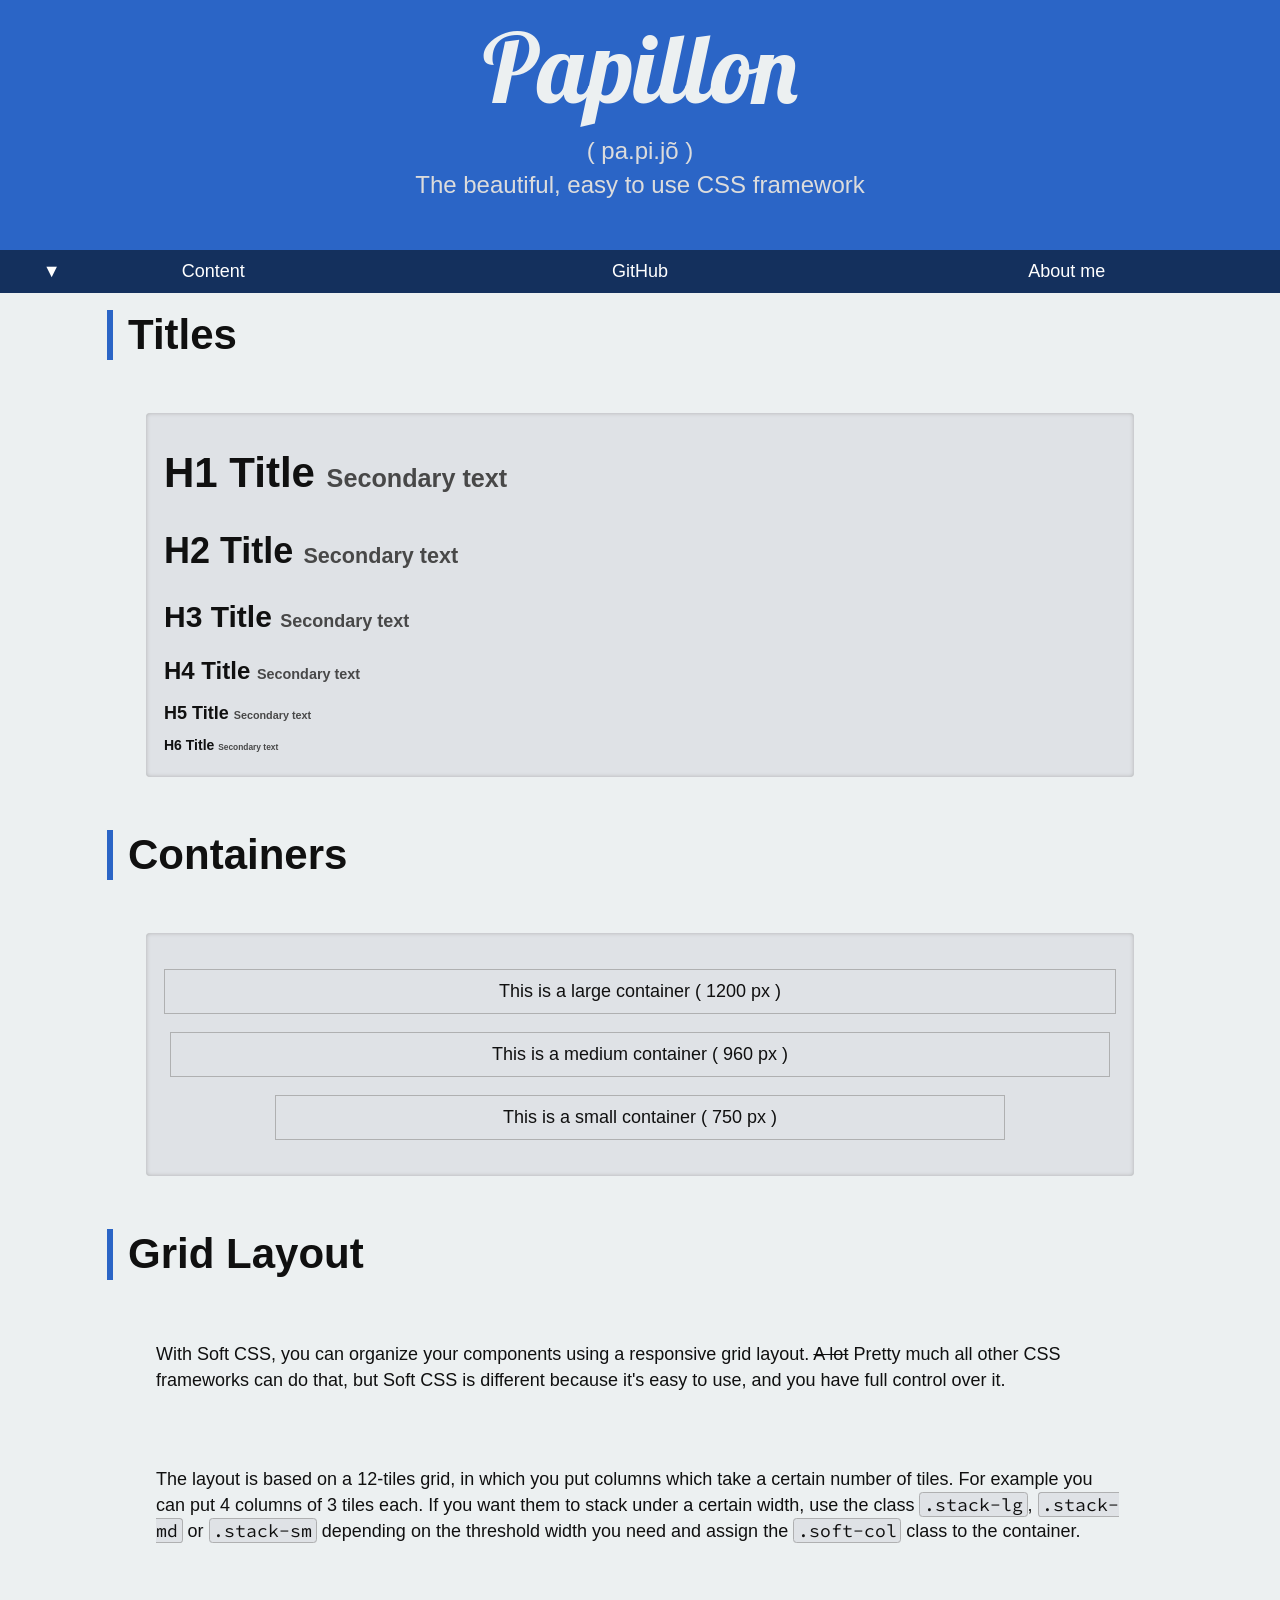
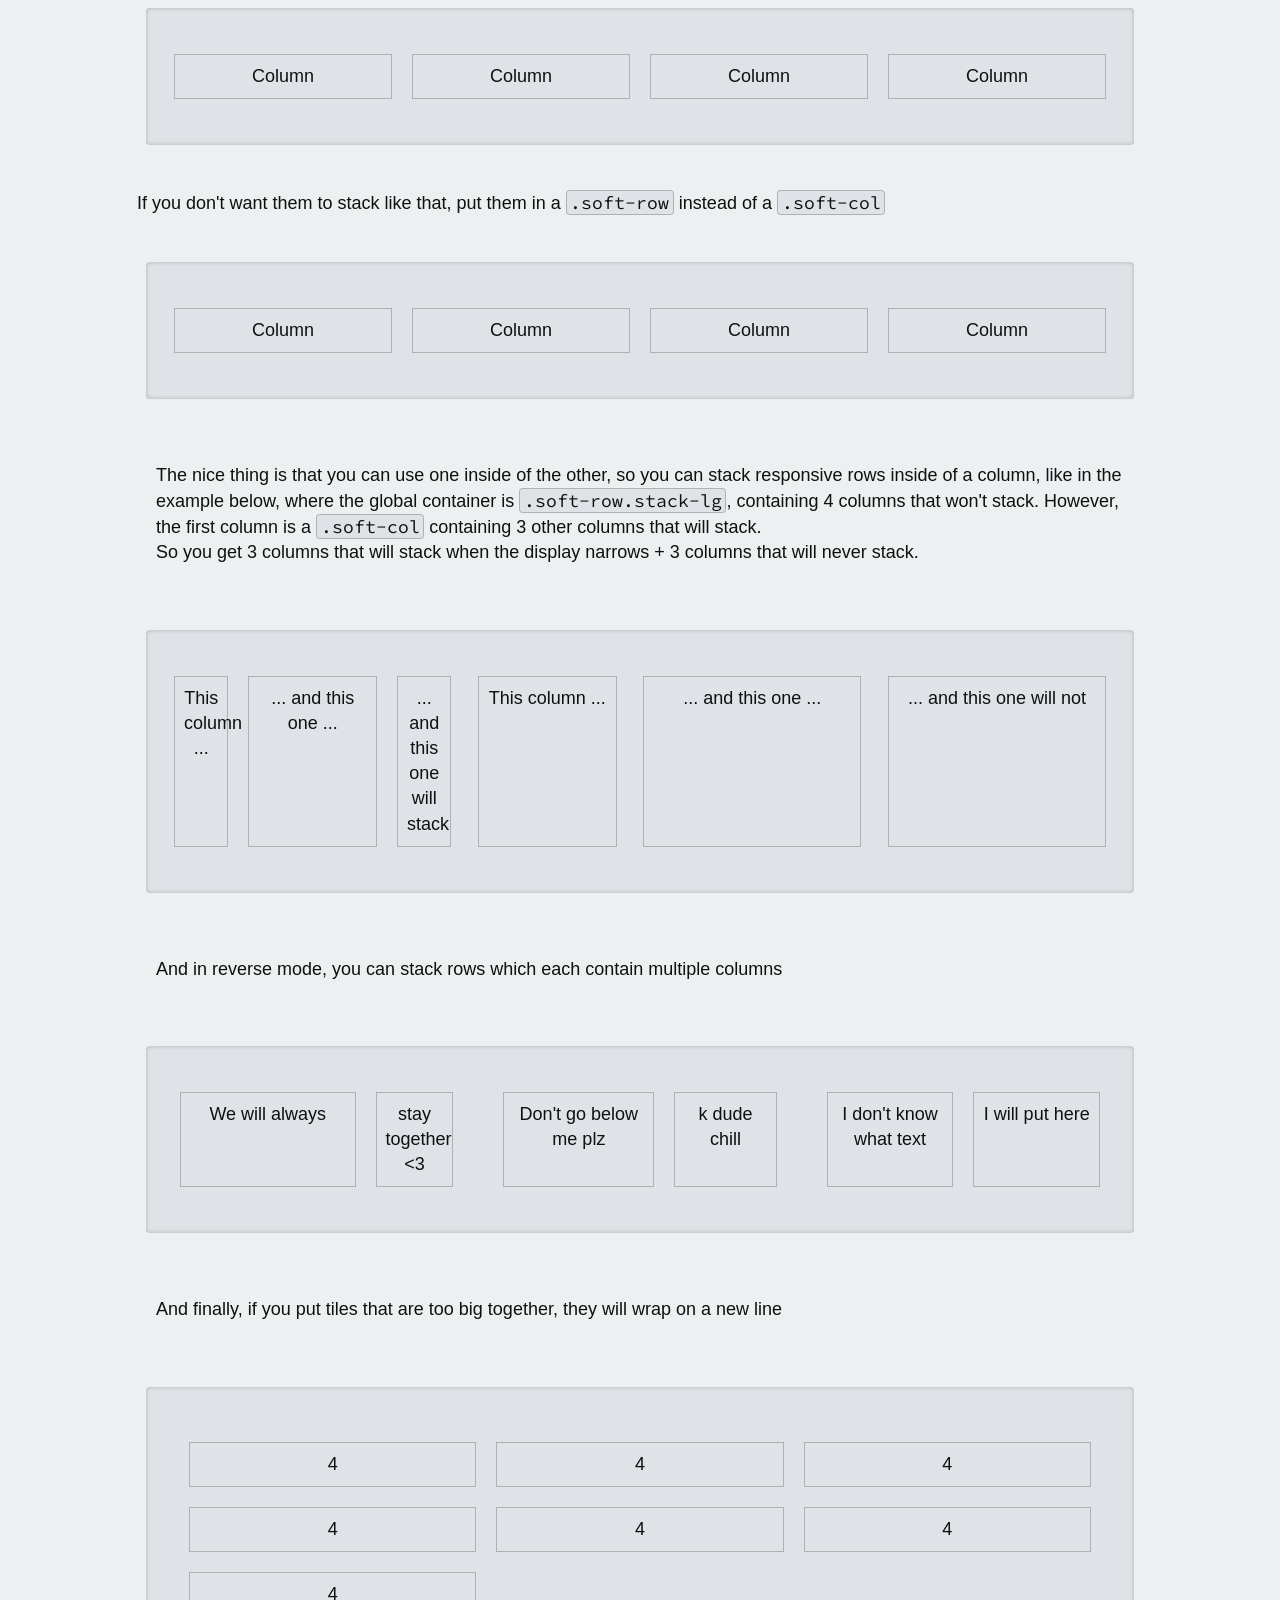
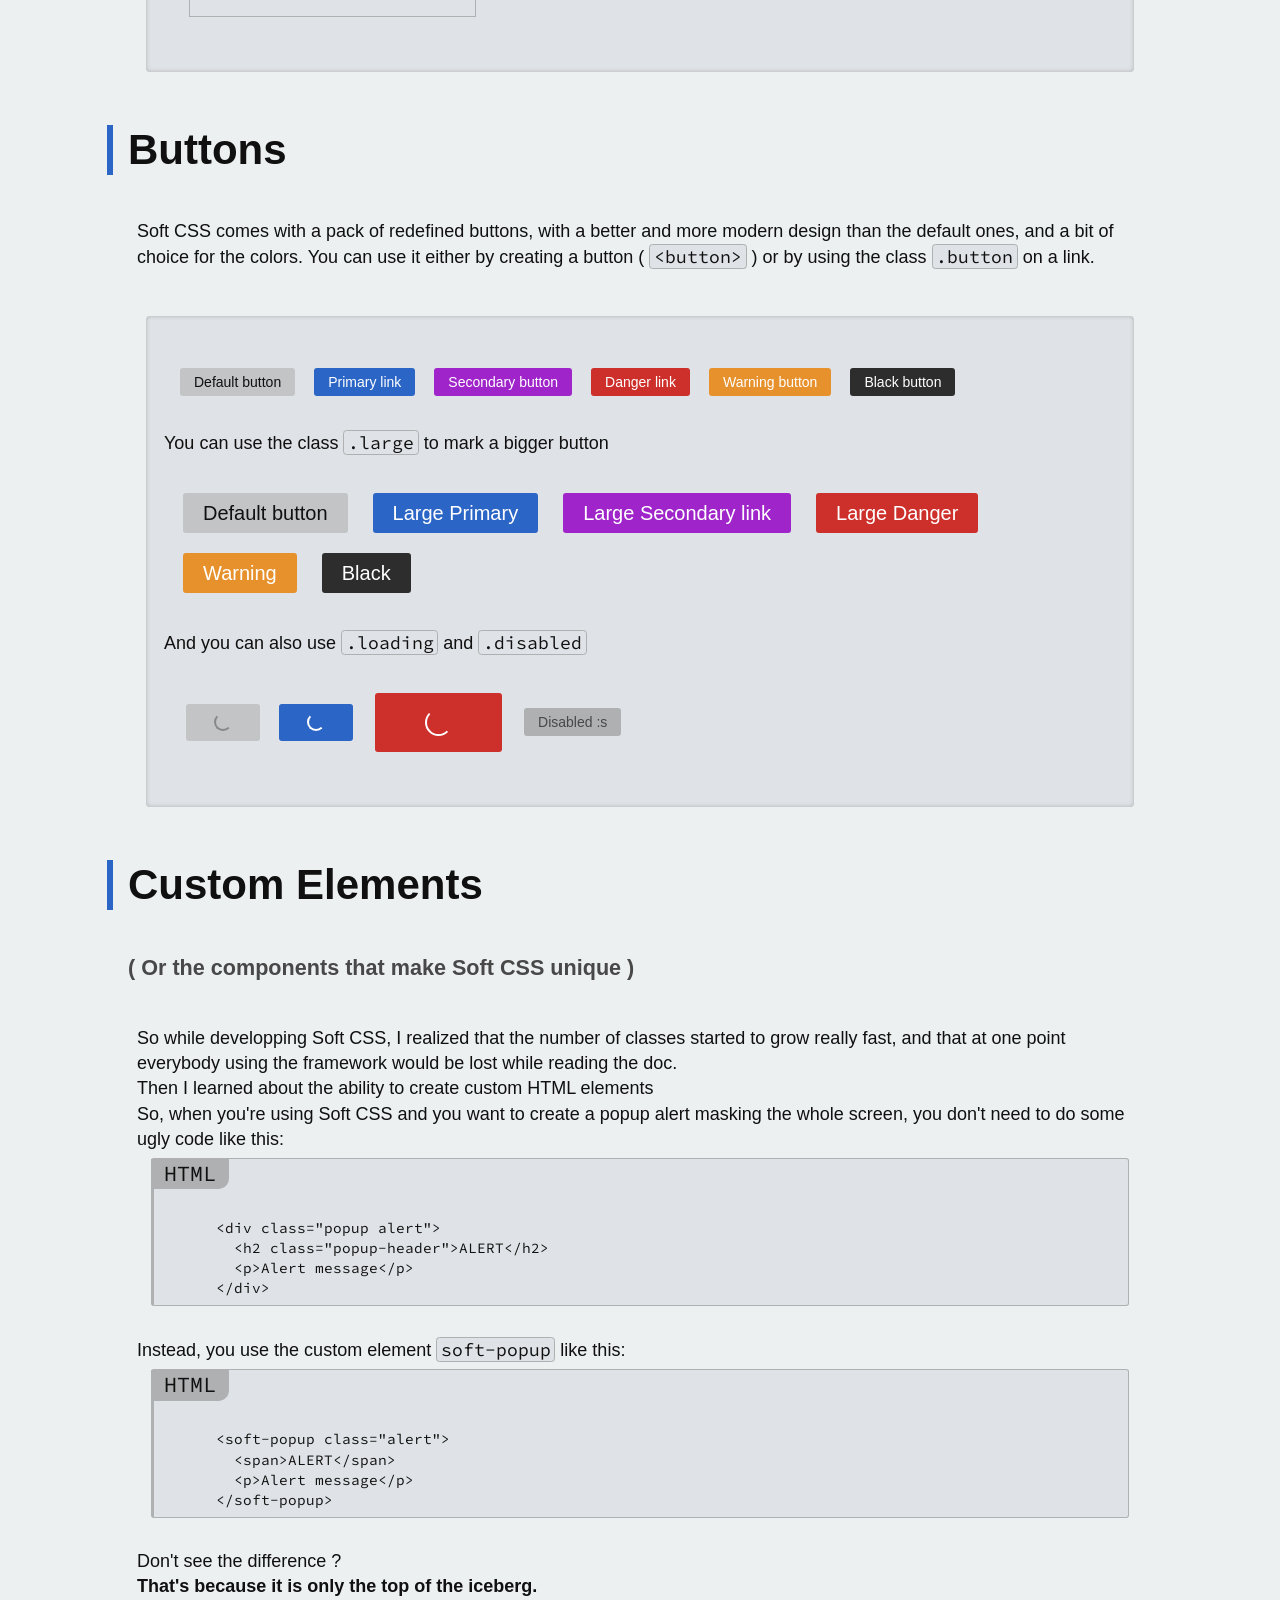
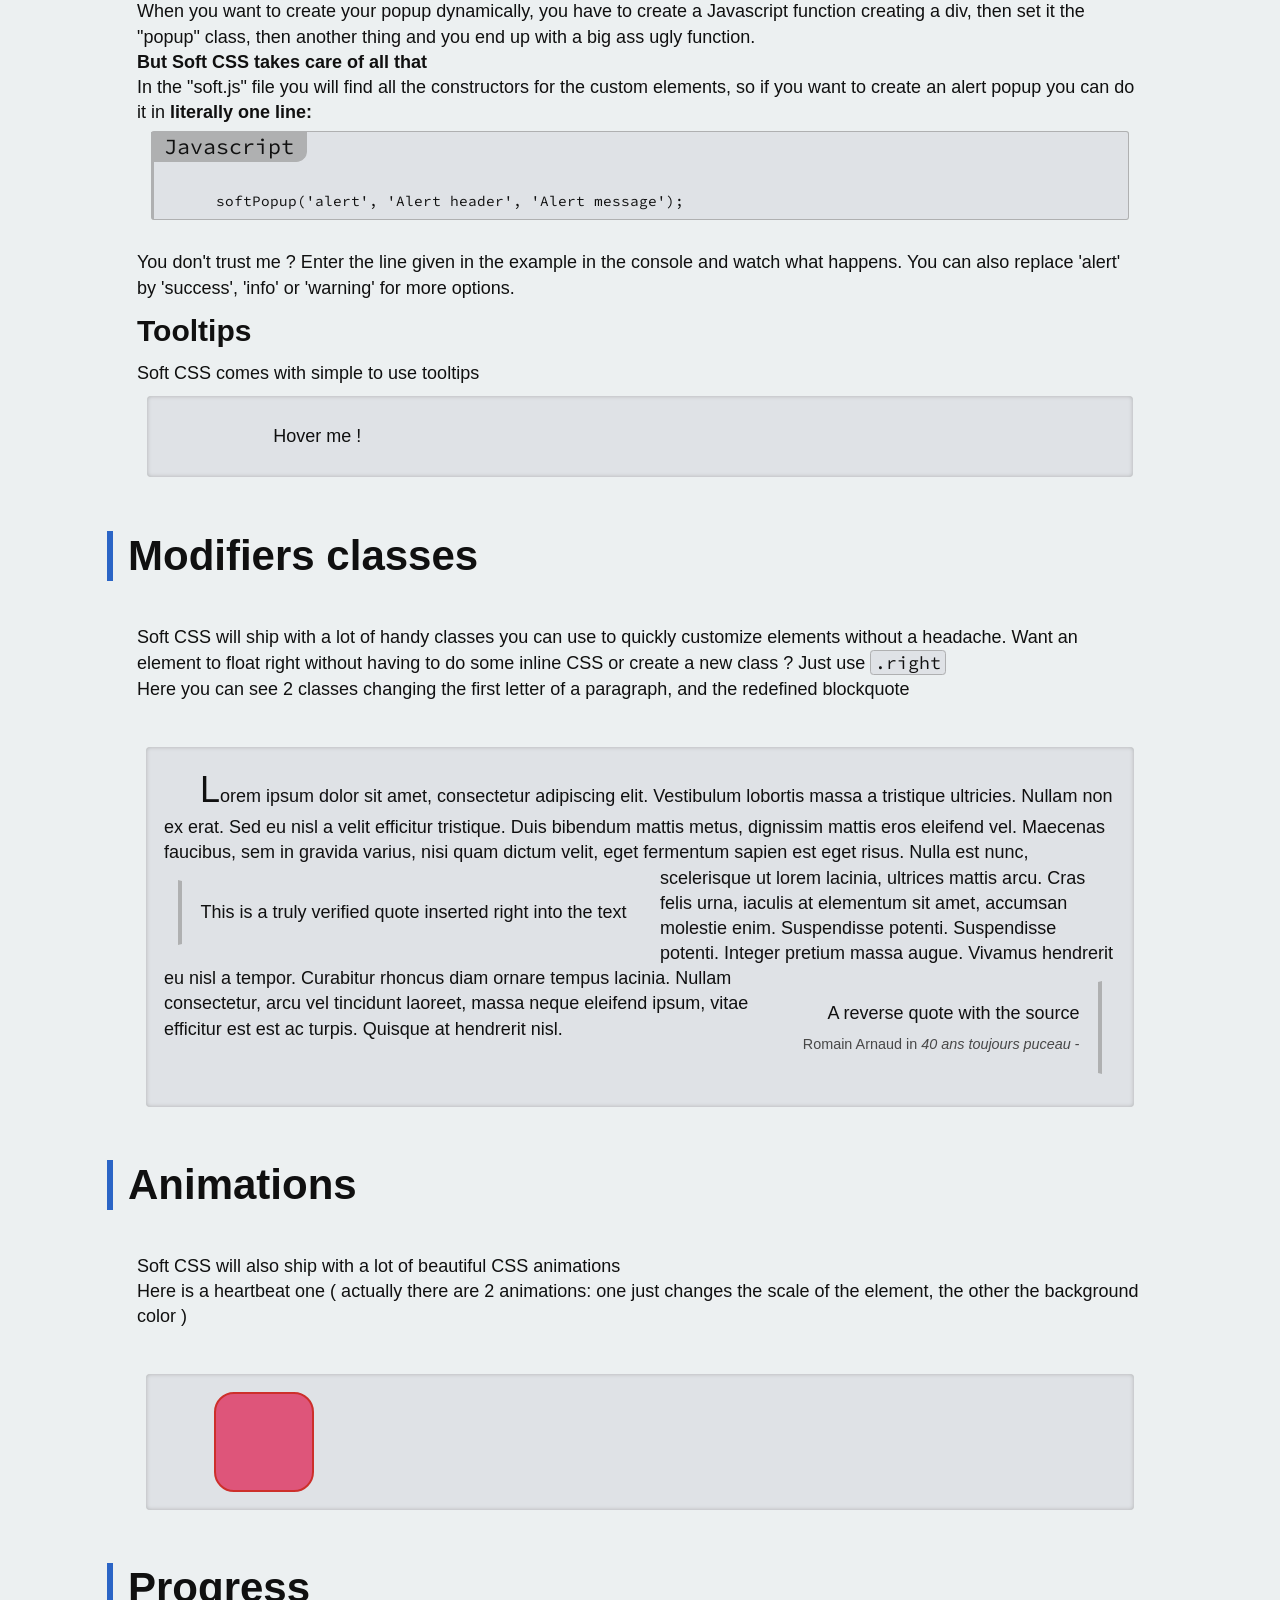
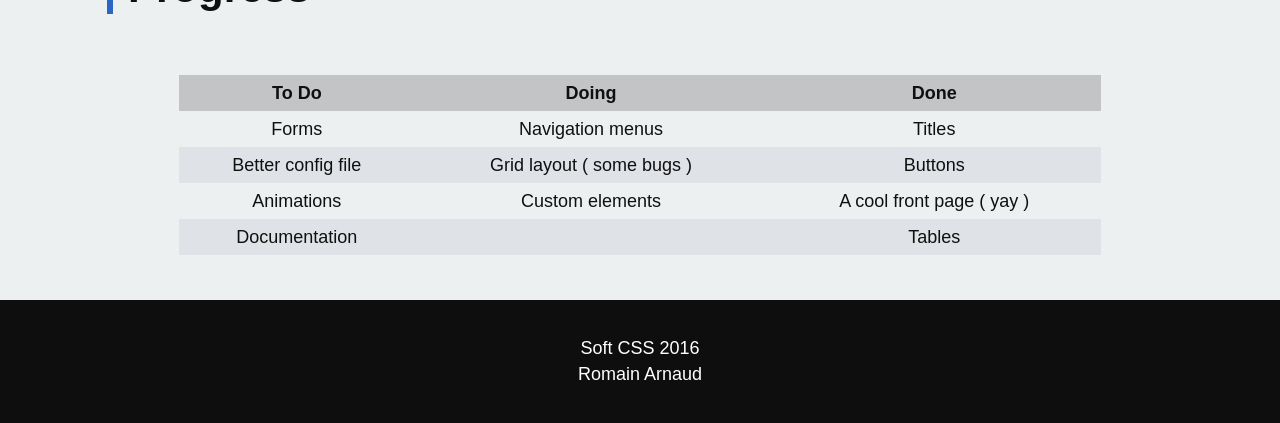
==== commit 36d25de8: "Add dark and flashy theme * Added a new file 'config/misc.scss', used to configure the font ( and mo" ====
--- a/demo/index.html
+++ b/demo/index.html
@@ -1,7 +1,7 @@
 <!DOCTYPE html>
 <html>
     <head>
-        <title>Soft CSS</title>
+        <title>Papillon - Demo</title>
         <meta charset="UTF-8">
         <head>
         <meta name="Content-Language" content="en">
@@ -20,12 +20,14 @@
         <script src="../src/js/papillon.js"></script>
         <link rel="stylesheet" href="https://maxcdn.bootstrapcdn.com/font-awesome/4.5.0/css/font-awesome.min.css">
         <link href='https://fonts.googleapis.com/css?family=Source+Code+Pro' rel='stylesheet' type='text/css'>
+        <link href="https://fonts.googleapis.com/css?family=Arima+Madurai" rel="stylesheet">
+        <link href='https://fonts.googleapis.com/css?family=Lobster' rel='stylesheet' type='text/css'>
 
     </head>
     <body>
       <header>
-        Soft CSS
-        <small>The tweakable, simple to use CSS framework</small>
+        Papillon
+        <small>( pa.pi.jõ )<br/>The beautiful, easy to use CSS framework</small>
       </header>
       <nav class="top" data-follow>
         <div class="toggle"></div>
--- a/src/min/papillon.min.css
+++ b/src/min/papillon.min.css
@@ -1,2581 +1,2 @@
-/*
-* Soft CSS - The tweakable CSS framework
-* Romain Arnaud - 2016
-*/
-/*
-* Soft CSS - The tweakable CSS framework
-* Romain Arnaud - 2016
-*/
-/*
-******************************************************************************
-* FONTS
-******************************************************************************
-*/
-/* basic text */
-/* basic text sans serif */
-/* basic text serif ? */
-/* h1, h2, h3, h4, h5, h6 */
-/* Header */
-/* code */
-/* Basic text */
-/* Basic text */
-/* Basic text */
-/* Header */
-/*
-******************************************************************************
-* COLOR PALETTE
-******************************************************************************
-*/
-/*
-* HOW TO USE
-* - Define the default color each time ( $blue-default, $red-default, etc. )
-* - The shades will be automatically calculated using lighten() and darken()
-* - At the end, choose the colors of elements using the color palette
-*   so you have an uniform color scheme
-*/
-/***** COLOR PALETTE *****/
-/*** OTHERS ***/
-/*
-* ELEMENT COLORS
-*/
-/* HEADER */
-  /*$bg-color-html: #fff;
-  $bg-color-body: #ecf0f1;
-  $bg-color-main: #ecf0f1;
-  $bg-color-aside: lighten($red-color, 40%);
-  $bg-color-footer: $black-color;
-
-  $bg-color-code: lighten($primary-color, 42%);
-
-  $font-color-text: $black-color;
-  $font-color-title: lighten($black-color, 4%);
-  $font-color-title-second: $grey-color;
-  $font-color-footer: #dcdcdc;*/
-/*
-******************************************************************************
-* LAYOUT CONTROL
-******************************************************************************
-*/
-/*
-***** NAVIGATION *****
-*/
-/********** SIZES **********/
-/*
-***** GRID LAYOUT *****
-*/
-/* Container threshold sizes */
-/* We reset all the rules so it looks the same for all browsers */
-/*! sanitize.css v3.3.0 | CC0 1.0 Public Domain | github.com/10up/sanitize.css */
-/* Latest tested: Android 6, Chrome 48, Edge 13, Firefox 44, Internet Explorer 11, iOS 9, Opera 35, Safari 9, Windows Phone 8.1 */
-/*
- * Normalization
- */
-abbr[title] {
-  text-decoration: underline;
-  /* Chrome 48+, Edge 12+, Internet Explorer 11-, Safari 9+ */
-  text-decoration: underline dotted;
-  /* Firefox 40+ */ }
-
-audio:not([controls]) {
-  display: none;
-  /* Chrome 44-, iOS 8+, Safari 9+ */ }
-
-b,
-strong {
-  font-weight: bolder;
-  /* Edge 12+, Safari 6.2+, and Chrome 18+ */ }
-
-button {
-  -moz-appearance: button;
-  -webkit-appearance: button;
-  /* iOS 8+ */
-  overflow: visible;
-  /* Internet Explorer 11- */ }
-
-button::-moz-focus-inner, input::-moz-focus-inner {
-  border: 0;
-  /* Firefox 4+ */
-  padding: 0;
-  /* Firefox 4+ */ }
-
-button:-moz-focusring, input:-moz-focusring {
-  outline: 1px dotted ButtonText;
-  /* Firefox 4+ */ }
-
-button,
-select {
-  text-transform: none;
-  /* Firefox 40+, Internet Explorer 11- */ }
-
-details {
-  display: block;
-  /* Edge 12+, Firefox 40+, Internet Explorer 11-, Windows Phone 8.1+ */ }
-
-html {
-  -ms-overflow-style: -ms-autohiding-scrollbar;
-  /* Edge 12+, Internet Explorer 11- */
-  overflow-y: scroll;
-  /* All browsers without overlaying scrollbars */
-  -ms-text-size-adjust: 100%;
-  -webkit-text-size-adjust: 100%;
-  /* iOS 8+, Windows Phone 8.1+ */ }
-
-hr {
-  overflow: visible;
-  /* Internet Explorer 11-, Edge 12+ */ }
-
-input {
-  -webkit-border-radius: 0; }
-
-input[type="button"],
-input[type="reset"],
-input[type="submit"] {
-  -moz-appearance: button;
-  -webkit-appearance: button;
-  /* iOS 8+ */ }
-
-input[type="number"] {
-  width: auto;
-  /* Firefox 36+ */ }
-
-input[type="search"] {
-  -moz-appearance: textfield;
-  -webkit-appearance: textfield;
-  /* Chrome 45+, Safari 9+ */ }
-
-input[type="search"]::-webkit-search-cancel-button,
-input[type="search"]::-webkit-search-decoration {
-  -moz-appearance: none;
-  -webkit-appearance: none;
-  /* Chrome 45+, Safari 9+ */ }
-
-main {
-  display: block;
-  /* Android 4.3-, Internet Explorer 11-, Windows Phone 8.1+ */ }
-
-pre {
-  overflow: auto;
-  /* Internet Explorer 11- */ }
-
-progress {
-  display: inline-block;
-  /* Internet Explorer 11-, Windows Phone 8.1+ */ }
-
-summary {
-  display: block;
-  /* Firefox 40+, Internet Explorer 11-, Windows Phone 8.1+ */ }
-
-svg:not(:root) {
-  overflow: hidden;
-  /* Internet Explorer 11- */ }
-
-template {
-  display: none;
-  /* Android 4.3-, Internet Explorer 11-, iOS 7-, Safari 7-, Windows Phone 8.1+ */ }
-
-textarea {
-  overflow: auto;
-  /* Edge 12+, Internet Explorer 11- */ }
-
-[hidden] {
-  display: none;
-  /* Internet Explorer 10- */ }
-
-/*
- * Universal inheritance
- */
-*,
-:before,
-:after {
-  box-sizing: inherit; }
-
-* {
-  font-size: inherit;
-  line-height: inherit; }
-
-:before,
-:after {
-  text-decoration: inherit;
-  vertical-align: inherit; }
-
-button,
-input,
-select,
-textarea {
-  font-family: inherit;
-  font-style: inherit;
-  font-weight: inherit; }
-
-/*
- * Opinionated defaults
- */
-/* specify the margin and padding of all elements */
-* {
-  margin: 0;
-  padding: 0; }
-
-/* specify the border style and width of all elements */
-*,
-:before,
-:after {
-  border-style: solid;
-  border-width: 0; }
-
-/* remove the tapping delay from clickable elements */
-a,
-area,
-button,
-input,
-label,
-select,
-textarea,
-[tabindex] {
-  -ms-touch-action: manipulation;
-  touch-action: manipulation; }
-
-/* specify the standard appearance of selects */
-select {
-  -moz-appearance: none;
-  /* Firefox 40+ */
-  -webkit-appearance: none; }
-
-select::-ms-expand {
-  display: none;
-  /* Edge 12+, Internet Explorer 11- */ }
-
-select::-ms-value {
-  color: currentColor;
-  /* Edge 12+, Internet Explorer 11- */ }
-
-/* use current current as the default fill of svg elements */
-svg {
-  fill: currentColor; }
-
-/* specify the progress cursor of updating elements */
-[aria-busy="true"] {
-  cursor: progress; }
-
-/* specify the pointer cursor of trigger elements */
-[aria-controls] {
-  cursor: pointer; }
-
-/* specify the unstyled cursor of disabled, not-editable, or otherwise inoperable elements */
-[aria-disabled] {
-  cursor: default; }
-
-/* specify the style of visually hidden yet accessible elements */
-[hidden][aria-hidden="false"] {
-  clip: rect(0 0 0 0);
-  display: inherit;
-  position: absolute; }
-
-[hidden][aria-hidden="false"]:focus {
-  clip: auto; }
-
-/*
- * Configurable defaults
- */
-/* specify the background repeat of all elements */
-* {
-  background-repeat: no-repeat; }
-
-/* specify the root styles of the document */
-:root {
-  background-color: #ffffff;
-  box-sizing: border-box;
-  color: #000000;
-  /*cursor: default;*/
-  font: 100%/1.5 sans-serif; }
-
-/* specify the text decoration of anchors */
-a {
-  text-decoration: none; }
-
-/* specify the alignment of media elements */
-audio,
-canvas,
-iframe,
-img,
-svg,
-video {
-  vertical-align: middle; }
-
-/* specify the coloring of form elements */
-button,
-input,
-select,
-textarea {
-  background-color: transparent;
-  color: inherit; }
-
-/* specify the minimum height of form elements */
-button,
-[type="button"],
-[type="date"],
-[type="datetime"],
-[type="datetime-local"],
-[type="email"],
-[type="month"],
-[type="number"],
-[type="password"],
-[type="reset"],
-[type="search"],
-[type="submit"],
-[type="tel"],
-[type="text"],
-[type="time"],
-[type="url"],
-[type="week"],
-select,
-textarea {
-  min-height: 1.5em; }
-
-/* specify the font family of code elements */
-code,
-kbd,
-pre,
-samp {
-  font-family: monospace, monospace; }
-
-/* specify the list style of nav lists */
-nav ol,
-nav ul {
-  list-style: none; }
-
-/* specify the font size of small elements */
-small {
-  font-size: 75%; }
-
-/* specify the border styling of tables */
-table {
-  border-collapse: collapse;
-  border-spacing: 0; }
-
-/* specify the resizability of textareas */
-textarea {
-  resize: vertical; }
-
-/* specify the background color, font color, and drop shadow of text selections */
-::-moz-selection {
-  background-color: #1c5ddd;
-  /*#b3d4fc; /* required when declaring ::selection */
-  color: #ffffff;
-  text-shadow: none; }
-
-::selection {
-  background-color: #1c5ddd;
-  /* required when declaring ::selection */
-  color: #ffffff;
-  text-shadow: none; }
-
-/* Then we initialize the default values ( must be imported first so they can be
-overridden ) */
-/*************** CSS INITIALIZATION ***************/
-:root {
-  font-size: 16px; }
-
-html {
-  width: 100%;
-  min-height: 100%;
-  background-color: #101520;
-  -webkit-font-smoothing: antialiased; }
-
-body {
-  font-family: Arial, "sans-serif";
-  background-color: #101520;
-  line-height: 1.4;
-  color: #e6e6e6;
-  width: 100%;
-  min-height: 100%;
-  max-width: 100%;
-  display: block;
-  margin: 0 auto;
-  padding: 0;
-  overflow-x: hidden;
-  -webkit-transition: all 0.25s;
-  -moz-transition: all 0.25s;
-  -o-transition: all 0.25s;
-  transition: all 0.25s; }
-
-html, p, div, article, form {
-  margin: 0;
-  padding: 0;
-  box-sizing: border-box; }
-
-* {
-  -webkit-box-sizing: border-box;
-  -moz-box-sizing: border-box;
-  box-sizing: border-box; }
-
-/*************** ELEMENT DEFAULT RULES ***************/
-/****
-* A *
-****/
-/***** LINKS *****/
-a {
-  color: #296dd1; }
-
-a:hover, a:visited:hover {
-  color: #598fde; }
-
-a:visited {
-  color: #73289c; }
-
-/***** ARTICLES *****/
-article {
-  display: block; }
-
-/***** ASIDE *****/
-aside {
-  display: inline-block;
-  width: 100%;
-  min-height: 400px;
-  vertical-align: top;
-  max-width: 200px;
-  margin: auto;
-  background-color: #101520; }
-
-/****
-* B *
-****/
-/***** BLOCKQUOTE *****/
-blockquote {
-  background: #182534;
-  padding: 1em;
-  line-height: 1.5;
-  width: auto;
-  display: inline-block;
-  margin: 0.8em;
-  border: 1px solid #182534; }
-
-blockquote:not(.reverse) {
-  border-left: 4px solid #304760;
-  text-align: left;
-  float: left; }
-
-blockquote.reverse {
-  border-right: 4px solid #304760;
-  text-align: right;
-  float: right; }
-
-blockquote p {
-  display: inline; }
-
-blockquote footer {
-  font-size: calc(16px * 0.8);
-  color: #6f7278;
-  margin-top: 0.5em; }
-
-blockquote cite {
-  font-style: italic; }
-
-blockquote:not(.reverse) footer::before {
-  content: '- '; }
-
-blockquote.reverse footer::after {
-  content: ' -'; }
-
-/****
-* C *
-****/
-/***** CAPTION *****/
-caption {
-  width: 100%;
-  text-align: center; }
-
-/***** CODE *****/
-code {
-  background-color: #182534;
-  font-family: "Source Code Pro", "Courier New", "monospace";
-  -webkit-border-radius: 0.2em;
-  -moz-border-radius: 0.2em;
-  border-radius: 0.2em;
-  padding: 0 0.2em;
-  border: 1px solid #304760;
-  color: #e6e6e6; }
-
-pre > code {
-  display: block;
-  margin: 0.4em 1em;
-  font-size: 80%;
-  padding: 0.5em;
-  text-align: left;
-  border-width: 1px 1px 1px 3px;
-  word-wrap: break-word;
-  max-width: 100%;
-  white-space: pre-wrap; }
-
-pre > code[data-lang] {
-  padding-top: 2em; }
-
-pre > code[data-lang]::before {
-  content: attr(data-lang);
-  display: inline-block;
-  background-color: #304760;
-  position: relative;
-  top: -1.33em;
-  font-size: 150%;
-  padding: 0 0.6em;
-  -webkit-border-radius: 0 0 0.5em 0;
-  -moz-border-radius: 0 0 0.5em 0;
-  border-radius: 0 0 0.5em 0;
-  left: -0.5em;
-  width: auto; }
-
-/****
-* D *
-****/
-/***** DIV *****/
-div {
-  display: block; }
-
-/****
-* F *
-****/
-body > footer {
-  width: 100%;
-  padding: 2em 1em;
-  background-color: #0e0e0e;
-  color: #fff;
-  text-align: center; }
-
-/****
-* H *
-****/
-/***** HEADER *****/
-body > header {
-  font-size: 96px;
-  font-family: Ubuntu, "sans-serif";
-  color: #ecf0f1;
-  background-color: #2b65c6;
-  width: 100%;
-  text-align: center; }
-
-body > header > small {
-  font-size: 25%;
-  font-family: "Source Sans Pro", sans-serif;
-  color: #dcdcdc;
-  display: block;
-  padding-bottom: 2em; }
-
-/***** H1, H1, H2, H3, H4, H5, H6 *****/
-h1,
-h2,
-h3,
-h4,
-h5,
-h6 {
-  margin: 0;
-  padding: 0;
-  box-sizing: border-box;
-  color: #e6e6e6;
-  font-family: "Source Sans Pro", sans-serif;
-  line-height: 2; }
-
-h1 small,
-h2 small,
-h3 small,
-h4 small,
-h5 small,
-h6 small {
-  color: #6f7278;
-  padding-left: 0;
-  font-size: 60%; }
-
-h1 a,
-h2 a,
-h3 a,
-h4 a,
-h5 a,
-h6 a {
-  position: relative;
-  color: #e6e6e6 !important;
-  display: inline-block;
-  padding-left: 0.6em; }
-
-h1 a::before,
-h2 a::before,
-h3 a::before,
-h4 a::before,
-h5 a::before,
-h6 a::before {
-  content: '#';
-  color: rgba(139, 173, 230, 0.75);
-  position: absolute;
-  left: 0;
-  line-height: 250%;
-  font-size: 80%; }
-
-h1 a:hover::before,
-h2 a:hover::before,
-h3 a:hover::before,
-h4 a:hover::before,
-h5 a:hover::before,
-h6 a:hover::before {
-  color: #2b65c6; }
-
-h1 {
-  font-size: 42px; }
-
-h2 {
-  font-size: 36px; }
-
-h3 {
-  font-size: 30px; }
-
-h4 {
-  font-size: 24px; }
-
-h5 {
-  font-size: 18px; }
-
-h6 {
-  font-size: 14px; }
-
-/***** HR *****/
-hr {
-  width: 80%;
-  max-width: 600px;
-  display: block;
-  margin: 2em auto;
-  height: 3px;
-  background-color: #2b65c6; }
-
-/****
-* I *
-****/
-/***** IMG *****/
-img {
-  font-family: 'Helvetica';
-  font-weight: 300;
-  line-height: 2;
-  text-align: center;
-  max-width: 100%;
-  height: auto;
-  display: block;
-  position: relative;
-  box-sizing: border-box;
-  margin-left: auto;
-  margin-right: auto; }
-
-img:after {
-  content: 'Problem loading " ' attr(alt) ' "';
-  font-size: 16px;
-  color: #6f7278;
-  display: block;
-  position: absolute;
-  border: 2px dashed #304760;
-  -webkit-border-radius: 0.2em;
-  -moz-border-radius: 0.2em;
-  border-radius: 0.2em;
-  z-index: 2;
-  top: 0;
-  left: 0;
-  max-width: 100%;
-  height: auto;
-  background-color: #182534;
-  box-sizing: border-box; }
-
-/****
-* K *
-****/
-/***** KEYBOARD *****/
-kbd {
-  background-color: #182534;
-  -webkit-border-radius: 2px;
-  -moz-border-radius: 2px;
-  border-radius: 2px;
-  border-width: 1px 1px 3px 1px;
-  border-style: solid;
-  border-color: #304760;
-  padding: 0 2px; }
-
-/****
-* L *
-****/
-/***** LIST *****/
-li {
-  margin-left: 1em;
-  padding: 0.5em 0; }
-
-/***** MAIN *****/
-main {
-  display: block;
-  width: 100%;
-  max-width: 1024px;
-  margin: 0 auto;
-  background-color: #101520; }
-
-/********** PSEUDO SELECTORS **********/
-:target {
-  outline: 0;
-  animation: color-fadeout 1s 0s linear; }
-
-/* We import the base classes */
-/********** CONTAINERS **********/
-.container,
-.container-sm,
-.container-md,
-.container-lg {
-  display: block;
-  width: 100%;
-  margin: 1em auto;
-  padding: 0.5em; }
-
-.container-sm {
-  max-width: 730px; }
-
-.container-md {
-  max-width: 940px; }
-
-.container-lg {
-  max-width: 1180px; }
-
-/*
-* The following classes are classes that are never used by default, but you can
-* use them to force the behaviour of an element ( for example if you want to
-* force an element to float on the right use "right" )
-*/
-/********** TITLE **********/
-/* Titles of a section with special style added */
-.section-header {
-  position: relative; }
-
-.section-header::before {
-  content: '';
-  display: block;
-  position: absolute;
-  width: 0;
-  height: 60%;
-  top: 20%;
-  left: -0.5em;
-  border-right: 6px solid #2b65c6; }
-
-/********** ELEMENTS ASPECT **********/
-/* Change the aspect of a container to showcase something inside */
-.showcase {
-  background-color: #182534;
-  border: #304760;
-  margin: 2em 1em;
-  padding: 1em;
-  box-shadow: 0 0 4px 0 #304760 inset;
-  -webkit-border-radius: 4px;
-  -moz-border-radius: 4px;
-  border-radius: 4px; }
-
-/*** SPOILERS ***/
-/* Applied on a span, it hides the text and displays it on hover */
-span.spoiler {
-  color: #e6e6e6;
-  background-color: #e6e6e6; }
-
-span.spoiler:hover {
-  background-color: transparent; }
-
-/* Applied on a div with, it toggle the display with a button */
-div.spoiler-block button {
-  margin: 0.5em auto;
-  display: block; }
-
-div.spoiler-block .spoiler-content {
-  display: none; }
-
-/* We import the fonticons-related classes */
-/***** GLOBAL RULES *****/
-a[target=_blank]::after {
-  font-family: FontAwesome;
-  content: "\f08e";
-  padding-left: 0.5em; }
-
-/* We import the files for the tables */
-table {
-  margin: 1em auto; }
-
-table td {
-  line-height: 1.6;
-  padding: 0.2em 0.5em; }
-
-/******** CLASSIC DESIGN ********/
-thead, tfoot {
-  font-weight: bold;
-  line-height: 2; }
-
-thead {
-  background-color: #23364e; }
-
-table {
-  border: 1px solid #304760; }
-
-table > :not(:last-child),
-tbody > :not(:last-child) {
-  border-bottom: 1px solid #304760; }
-
-/******** MINIMALISTIC DESIGN ********/
-table.min thead,
-table.min tbody,
-table.min tfoot {
-  background-color: #777;
-  background-color: transparent; }
-
-table.min,
-table.min thead,
-table.min tbody,
-table.min td,
-table.min tr,
-table.min tfoot {
-  border-width: 0; }
-
-table.min thead {
-  border-bottom: 2px solid #8e8e8e; }
-
-table.min > :last-child {
-  border-bottom: 2px solid #c5c5c5; }
-
-table.min tfoot {
-  border-top: 1px solid #a4a4a4; }
-
-/******** FLAT DESIGN ********/
-table.flat,
-table.flat * {
-  border-width: 0; }
-
-/******** ALTERNATING ROWS ********/
-table.alt tbody > tr:nth-child(even) {
-  background: #182534; }
-
-/*table.alt tbody > tr:nth-child(odd) {background: #fff}*/
-/******** REACTIVE DESIGN ********/
-table.reactive :not(thead):not(tfoot) tr:hover {
-  background-color: #cad9f3;
-  background-color: #182534; }
-
-table.reactive :not(thead):not(tfoot) tr td:hover {
-  background-color: #8bade6;
-  background-color: #23364e; }
-
-/* We import the classes for the forms */
-/*
-* Soft CSS - The tweakable CSS framework
-* Romain Arnaud - 2016
-*/
-/* We import the layout for grids and columns */
-.soft-row,
-.soft-col {
-  display: -webkit-flex;
-  display: flex;
-  box-sizing: border-box;
-  align-items: stretch;
-  justify-content: space-between;
-  padding: 0;
-  -webkit-flex-wrap: wrap;
-  flex-wrap: wrap; }
-
-.soft-row,
-.soft-col,
-.soft-row div,
-.soft-col div {
-  box-sizing: border-box;
-  text-align: inherit; }
-
-.soft-row {
-  width: 100%; }
-
-.soft-row, .soft-col {
-  height: auto;
-  padding: 0; }
-
-/*
-.soft-col :first-child {
-  margin-top: 0;
-}
-
-.soft-col :last-child {
-  margin-bottom: 0;
-}*/
-.soft-col :not([class*="col"]):not(.soft-row),
-.soft-row :not([class*="col"]) {
-  -webkit-flex: 1 0;
-  flex: 1 0; }
-
-[class*="container"] div:not(.soft-row):not(.soft-col):not([class*="container"]) {
-  padding: 0.5em;
-  margin: 10px; }
-
-.col-1, .space-1 {
-  width: calc(100% / 12 - 20px); }
-
-.col-2, .space-2 {
-  width: calc(100% / 6 - 20px); }
-
-.col-3, .space-3 {
-  width: calc(100% / 4 - 20px); }
-
-.col-4, .space-4 {
-  width: calc(100% / 3 - 20px); }
-
-.col-5, .space-5 {
-  width: calc(500% / 12 - 20px); }
-
-.col-6, .space-6 {
-  width: calc(100% / 2 - 20px); }
-
-.col-7, .space-7 {
-  width: calc(700% / 12 - 20px); }
-
-.col-8, .space-8 {
-  width: calc(800% / 12 - 20px); }
-
-.col-9, .space-9 {
-  width: calc(900% / 12 - 20px); }
-
-.col-10, .space-10 {
-  width: calc(1000% / 12 - 20px); }
-
-.col-11, .space-11 {
-  width: calc(1100% / 12 - 20px); }
-
-.col-12 {
-  width: 100%; }
-
-.col-offset-1 {
-  margin-left: calc(100% / 12); }
-
-.col-offset-2 {
-  margin-left: calc(100% / 6); }
-
-.col-offset-3 {
-  margin-left: calc(100% / 4); }
-
-.col-offset-4 {
-  margin-left: calc(100% / 3); }
-
-.col-offset-5 {
-  margin-left: calc(500% / 12); }
-
-.col-offset-6 {
-  margin-left: calc(100% / 2); }
-
-.col-offset-7 {
-  margin-left: calc(700% / 12); }
-
-.col-offset-8 {
-  margin-left: calc(800% / 12); }
-
-.col-offset-9 {
-  margin-left: calc(900% / 12); }
-
-.col-offset-10 {
-  margin-left: calc(1000% / 12); }
-
-.col-offset-11 {
-  margin-left: calc(1100% / 12); }
-
-.space-1,
-.space-2,
-.space-3,
-.space-4,
-.space-5,
-.space-6,
-.space-7,
-.space-8,
-.space-9,
-.space-10,
-.space-11 {
-  padding: 0 !important;
-  margin: 0 !important;
-  border: none !important; }
-
-/*************** RESPONSIVE DESIGN ***************/
-/* LARGE */
-/* Set the value according to the one you put at the beginning */
-@media screen and (max-width: 1180px) {
-  .stack-lg:not(.soft-row) > div,
-  .stack-lg :not(.soft-row):not(.stack-md):not(.stack-sm) > div {
-    width: calc(100% - 20px); }
-
-  .stack-lg.soft-col > :not(.soft-row):not(.soft-col) {
-    display: block;
-    width: calc(100% - 20px); } }
-/* MEDIUM */
-/* Set the value according to the one you put at the beginning */
-@media screen and (max-width: 940px) {
-  .stack-md:not(.soft-row) > div,
-  .stack-md :not(.soft-row):not(.stack-sm) > div {
-    width: calc(100% - 20px); }
-
-  .stack-md.soft-col > :not(.soft-row):not(.soft-col) {
-    display: block;
-    width: calc(100% - 20px); } }
-/* SMALL */
-/* Set the value according to the one you put at the beginning */
-@media screen and (max-width: 730px) {
-  .stack-sm:not(.soft-row) > div,
-  .stack-sm :not(.soft-row) > div {
-    width: calc(100% - 20px); }
-
-  .stack-sm.soft-col > :not(.soft-row):not(.soft-col) {
-    display: block;
-    width: calc(100% - 20px); } }
-/* We import the classes for the buttons */
-button,
-.button {
-  padding: 0 1em;
-  line-height: 2em;
-  -webkit-border-radius: 3px;
-  -moz-border-radius: 3px;
-  border-radius: 3px;
-  margin: 0.5em;
-  font-family: Arial, "sans-serif";
-  font-size: 14px;
-  box-sizing: border-box;
-  background-color: #23364e;
-  color: #e6e6e6;
-  display: inline-block;
-  vertical-align: middle; }
-
-button:hover,
-.button:hover,
-.button:visited:hover {
-  cursor: pointer;
-  -webkit-transition: all 0.25s ease-out;
-  -moz-transition: all 0.25s ease-out;
-  -o-transition: all 0.25s ease-out;
-  transition: all 0.25s ease-out;
-  background-color: #304760;
-  color: #e6e6e6; }
-
-.button:visited {
-  color: inherit; }
-
-button:disabled,
-.button.disabled {
-  background-color: #304760;
-  color: #6f7278; }
-
-button:disabled:hover {
-  background-color: #304760;
-  cursor: not-allowed; }
-
-button:focus,
-.button:focus {
-  outline: 0;
-  -webkit-transition: all 0.1s;
-  -moz-transition: all 0.1s;
-  -o-transition: all 0.1s;
-  transition: all 0.1s; }
-
-button:not(:disabled):focus,
-.button:not(.disabled):focus {
-  border-color: #2b65c6; }
-
-button:not(:disabled):not(.loading):active,
-.button:not(.disabled):not(.loading):active {
-  outline: 0;
-  -webkit-transition: all 0.1s;
-  -moz-transition: all 0.1s;
-  -o-transition: all 0.1s;
-  transition: all 0.1s;
-  background-color: #343b4d; }
-
-/********** MODIFIER CLASSES **********/
-button.large,
-.button.large {
-  padding: 0 1em;
-  font-size: 20px; }
-
-button.loading,
-.button.loading {
-  padding: 0.7em 2em;
-  content: '';
-  pointer-events: none; }
-
-button.large.loading,
-.button.large.loading {
-  padding: 0.8em 2.5em; }
-
-button.loading:hover,
-.button.loading:hover {
-  cursor: wait; }
-
-button.primary.loading::after,
-button.secondary.loading::after,
-button.success.loading::after,
-button.info.loading::after,
-button.danger.loading::after,
-button.warning.loading::after,
-button.black.loading::after,
-.button.primary.loading:after,
-.button.secondary.loading::after,
-.button.success.loading::after,
-.button.info.loading::after,
-.button.danger.loading::after,
-.button.warning.loading::after,
-.button.black.loading::after {
-  border-color: transparent transparent white white !important; }
-
-button.loading::after,
-.button.loading::after {
-  animation: spin-right 500ms infinite linear;
-  border: 2px solid #888;
-  -webkit-border-radius: 2000px;
-  -moz-border-radius: 2000px;
-  border-radius: 2000px;
-  border-right-color: transparent;
-  border-top-color: transparent;
-  content: "";
-  display: block;
-  height: 16px;
-  position: relative;
-  width: 16px; }
-
-button.large.loading::after,
-.button.large.loading::after {
-  height: calc(16px * 1.5);
-  width: calc(16px * 1.5); }
-
-button.btn-round,
-.button.btn-round {
-  -webkit-border-radius: 1em;
-  -moz-border-radius: 1em;
-  border-radius: 1em; }
-
-button.outline,
-.button.outline {
-  border: 1px solid #e6e6e6;
-  background-color: transparent;
-  color: #e6e6e6; }
-
-/*button.loading:after {
-    left: 50%;
-    margin-left: -8px;
-    margin-top: -8px;
-    position: absolute;
-    top: 50%;
-    position: absolute !important;
-}*/
-/*************** COLORS ***************/
-button.success,
-button.info,
-button.danger,
-button.warning,
-button.black,
-button.primary,
-button.secondary,
-.button.success,
-.button.info,
-.button.danger,
-.button.warning,
-.button.black,
-.button.primary,
-.button.secondary {
-  color: #fff; }
-
-.button.success:hover,
-.button.info:hover,
-.button.danger:hover,
-.button.warning:hover,
-.button.black:hover,
-.button.primary:hover,
-.button.secondary:hover {
-  color: #fff; }
-
-/*
-* PRIMARY
-*/
-button.primary,
-.button.primary {
-  background-color: #2b65c6; }
-
-button.primary:not(:disabled):not(.loading):not(.outline):hover,
-.button.primary:not(.disabled):not(.loading):not(.outline):hover,
-button.primary:not(:disabled):focus,
-.button.primary:not(.disabled):focus {
-  background-color: #5486da; }
-
-button.primary:not(:disabled):not(.loading):active,
-.button.primary:not(.disabled):not(.loading):active {
-  background-color: #204b94; }
-
-button.primary:disabled,
-.button.primary.disabled {
-  background-color: #5486da; }
-
-button.primary.outline,
-.button.primary.outline {
-  color: #2b65c6;
-  background-color: transparent;
-  border-color: #2b65c6; }
-
-button.primary.outline:hover,
-.button.primary.outline:hover,
-button.primary.outline:focus,
-.button.primary.outline:focus {
-  color: #fff;
-  background-color: #2b65c6; }
-
-/*
-* SECONDARY
-*/
-button.secondary,
-.button.secondary {
-  background-color: #9f24c9; }
-
-button.secondary:not(:disabled):not(.loading):not(.outline):hover,
-.button.secondary:not(.disabled):not(.loading):not(.outline):hover,
-button.secondary:not(:disabled):focus,
-.button.secondary:not(.disabled):focus {
-  background-color: #b94bdf; }
-
-button.secondary:not(:disabled):not(.loading):active,
-.button.secondary:not(.disabled):not(.loading):active {
-  background-color: #761b95; }
-
-button.secondary:disabled,
-.button.secondary.disabled {
-  background-color: #b94bdf; }
-
-button.secondary.outline,
-.button.secondary.outline {
-  color: #9f24c9;
-  background-color: transparent;
-  border-color: #9f24c9; }
-
-button.secondary.outline:hover,
-.button.secondary.outline:hover,
-button.secondary.outline:focus,
-.button.secondary.outline:focus {
-  color: #fff;
-  background-color: #9f24c9; }
-
-/*
-* GREEN
-*/
-button.success,
-.button.success {
-  background-color: #36b147; }
-
-button.success:not(:disabled):not(.loading):not(.outline):hover,
-.button.success:not(:disabled):not(.loading):not(.outline):hover,
-button.success:not(:disabled):focus,
-.button.success:not(.disabled):focus {
-  background-color: #58cc68; }
-
-button.success:not(:disabled):not(.loading):active,
-.button.success:not(:disabled):not(.loading):active {
-  background-color: #288234; }
-
-button.success:disabled,
-.button.success.disabled {
-  background-color: #58cc68; }
-
-button.success.outline,
-.button.success.outline {
-  color: #36b147;
-  background-color: transparent;
-  border-color: #36b147; }
-
-button.success.outline:hover,
-.button.success.outline:hover,
-button.success.outline:focus,
-.button.success.outline:focus {
-  color: #fff;
-  background-color: #36b147; }
-
-/* BLUE */
-button.info,
-.button.info {
-  background-color: #296dd1; }
-
-button.info:not(:disabled):not(.loading):not(.outline):hover,
-.button.info:not(:disabled):not(.loading):not(.outline):hover,
-button.info:not(:disabled):focus,
-.button.info:not(.disabled):focus {
-  background-color: #598fde; }
-
-button.info:not(:disabled):not(.loading):active,
-.button.info:not(:disabled):not(.loading):active {
-  background-color: #1f529e; }
-
-button.info:disabled,
-.button.info.disabled {
-  background-color: #598fde; }
-
-button.info.outline,
-.button.info.outline {
-  color: #296dd1;
-  background-color: transparent;
-  border-color: #296dd1; }
-
-button.info.outline:hover,
-.button.info.outline:hover,
-button.info.outline:focus,
-.button.info.outline:focus {
-  color: #fff;
-  background-color: #296dd1; }
-
-/* RED */
-button.danger,
-.button.danger {
-  background-color: #cd2f2b; }
-
-button.danger:not(:disabled):not(.loading):not(.outline):hover,
-.button.danger:not(:disabled):not(.loading):not(.outline):hover,
-button.danger:not(:disabled):focus,
-.button.danger:not(.disabled):focus {
-  background-color: #dc5c59; }
-
-button.danger:not(:disabled):not(.loading):active,
-.button.danger:not(:disabled):not(.loading):active {
-  background-color: #9a2320; }
-
-button.danger:disabled,
-.button.danger.disabled {
-  background-color: #dc5c59; }
-
-button.danger.outline,
-.button.danger.outline {
-  color: #cd2f2b;
-  background-color: transparent;
-  border-color: #cd2f2b; }
-
-button.danger.outline:hover,
-.button.danger.outline:hover,
-button.danger.outline:focus,
-.button.danger.outline:focus {
-  color: #fff;
-  background-color: #cd2f2b; }
-
-/* ORANGE */
-button.warning,
-.button.warning {
-  background-color: #e7912c; }
-
-button.warning:not(:disabled):not(.loading):not(.outline):hover,
-.button.warning:not(.disabled):not(.loading):not(.outline):hover,
-button.warning:not(:disabled):focus,
-.button.warning:not(.disabled):focus {
-  background-color: #edae63; }
-
-button.warning:not(:disabled):not(.loading):active,
-.button.warning:not(:disabled):not(.loading):active {
-  background-color: #c07216; }
-
-button.warning:disabled,
-.button.warning.disabled {
-  background-color: #edae63; }
-
-button.warning.outline,
-.button.warning.outline {
-  color: #e7912c;
-  background-color: transparent;
-  border-color: #e7912c; }
-
-button.warning.outline:hover,
-.button.warning.outline:hover,
-button.warning.outline:focus,
-.button.warning.outline:focus {
-  color: #fff;
-  background-color: #e7912c; }
-
-/* BLACK */
-button.black,
-.button.black {
-  background-color: #2d2d2d; }
-
-button.black:not(:disabled):not(.loading):not(.outline):hover,
-.button.black:not(:disabled):not(.loading):not(.outline):hover,
-button.black:not(:disabled):focus,
-.button.black:not(.disabled):focus {
-  background-color: #3c3c3c; }
-
-button.black:not(:disabled):not(.loading):active,
-.button.black:not(:disabled):not(.loading):active {
-  background-color: #1d1d1d; }
-
-button.black:disabled,
-.button.black.disabled {
-  background-color: #3c3c3c; }
-
-button.black.outline,
-.button.black.outline {
-  color: #304760;
-  background-color: transparent;
-  border-color: #304760; }
-
-button.black.outline:hover,
-.button.black.outline:hover,
-button.black.outline:focus,
-.button.black.outline:focus {
-  color: #fff;
-  background-color: #304760; }
-
-/* We import the classes for the menus */
-nav {
-  display: -webkit-flex;
-  display: flex;
-  box-sizing: border-box; }
-
-nav div,
-nav a,
-nav span {
-  box-sizing: border-box; }
-
-/*
-********************************************************************************
-* TOP NAVBAR
-********************************************************************************
-*/
-nav.top {
-  width: 100%; }
-
-nav.top.fixed {
-  position: fixed;
-  top: 0;
-  z-index: 5; }
-
-nav.top .links {
-  width: 100%;
-  display: -webkit-flex;
-  display: flex;
-  -webkit-transition: max-height 0.25s;
-  -moz-transition: max-height 0.25s;
-  -o-transition: max-height 0.25s;
-  transition: max-height 0.25s; }
-
-nav .toggle {
-  display: none; }
-
-nav .toggle:hover {
-  cursor: pointer; }
-
-nav .toggle::after {
-  content: '\2630';
-  color: #fff;
-  font-size: 32px;
-  line-height: 50px;
-  text-align: center;
-  width: 50px;
-  display: block;
-  margin-left: calc(50% - 25px);
-  -webkit-transition: transform 0.25s;
-  -moz-transition: transform 0.25s;
-  -o-transition: transform 0.25s;
-  transition: transform 0.25s; }
-
-nav .toggle.cross::after {
-  content: '\2716';
-  transform: rotate(90deg); }
-
-nav.top .links > a,
-nav.top .links > div,
-nav.top .links > a:visited {
-  -webkit-flex: 1;
-  flex: 1;
-  text-align: center;
-  color: #fff;
-  background-color: #14305d;
-  z-index: 3; }
-
-nav.top .links > :not(.submenu),
-nav.top .links > .submenu span {
-  padding: 0.5em 0; }
-
-nav.top .links > :hover,
-nav.top .links > a:visited:hover {
-  background-color: #204b94;
-  cursor: pointer; }
-
-/*
-* TOP NAVBAR SUBMENU
-*/
-nav.top .submenu.active {
-  background-color: #204b94; }
-
-nav.top .submenu {
-  position: relative;
-  -webkit-transition: background-color 0.1s, padding-bottom 0.4s;
-  -moz-transition: background-color 0.1s, padding-bottom 0.4s;
-  -o-transition: background-color 0.1s, padding-bottom 0.4s;
-  transition: background-color 0.1s, padding-bottom 0.4s; }
-
-nav.top .submenu span {
-  width: 100%;
-  display: block; }
-
-nav.top .submenu span::before {
-  -webkit-transition: color 0.2s;
-  -moz-transition: color 0.2s;
-  -o-transition: color 0.2s;
-  transition: color 0.2s;
-  content: '\25BC';
-  display: block;
-  position: absolute;
-  left: 10%;
-  color: #fff; }
-
-nav.top .submenu:hover::before {
-  color: #fff; }
-
-nav.top .submenu.active::before {
-  color: transparent; }
-
-nav.top .submenu.active :not(.dropdown) {
-  padding: 0.5em 0; }
-
-/*
-* TOP NAVBAR SUBMENU DROPDOWN
-*/
-nav.top .submenu .dropdown {
-  display: block;
-  position: absolute;
-  top: calc(1.4 * 16px + 1em);
-  width: 100%;
-  max-height: 0;
-  -webkit-transition: max-height 0.4s ease;
-  -moz-transition: max-height 0.4s ease;
-  -o-transition: max-height 0.4s ease;
-  transition: max-height 0.4s ease;
-  overflow: hidden; }
-
-nav.top .submenu.active .dropdown {
-  max-height: 800px; }
-
-nav.top .submenu .dropdown a,
-nav.top .submenu .dropdown div,
-nav.top .submenu .dropdown span {
-  display: block;
-  width: 100%;
-  background-color: #204b94;
-  color: #fff;
-  -webkit-transition: padding 0.4s;
-  -moz-transition: padding 0.4s;
-  -o-transition: padding 0.4s;
-  transition: padding 0.4s; }
-
-nav.top .submenu .dropdown :not(.category):hover {
-  background-color: #14305d; }
-
-/*
-* TOP NAVBAR SUBMENU CATEGORY
-*/
-nav.top .submenu .dropdown .category {
-  padding: 0.4em 1em;
-  text-align: left;
-  color: #9d9d9d; }
-
-nav.top .submenu .dropdown .category:hover {
-  cursor: default; }
-
-nav.top .submenu .dropdown .category::before {
-  content: '';
-  width: 0;
-  height: 0; }
-
-/*
-********************************************************************************
-* SIDE MENU
-********************************************************************************
-*/
-/*
-* SIDE MENU BODY
-*/
-body.navside {
-  margin-left: 240px;
-  width: calc(100% - 240px); }
-
-nav.side {
-  position: fixed;
-  left: 0;
-  height: 100%;
-  top: 0;
-  z-index: 3;
-  -webkit-flex-direction: column;
-  flex-direction: column;
-  width: 240px;
-  overflow: hidden;
-  -webkit-transition: width 0.25s;
-  -moz-transition: width 0.25s;
-  -o-transition: width 0.25s;
-  transition: width 0.25s;
-  background-color: #204b94; }
-
-nav.side div,
-nav.side a,
-nav.side span,
-nav.side input {
-  z-index: 3; }
-
-/*
-* SIDE MENU HEADER
-*/
-nav.side .header {
-  width: 100%;
-  background-color: #204b94;
-  height: 150px;
-  color: #ecf0f1;
-  width: 100%;
-  text-align: center;
-  padding: 0.4em; }
-
-nav.side .header * {
-  color: #ecf0f1; }
-
-nav.side .header input {
-  background-color: #ecf0f1;
-  border: 1px solid #2d2d2d;
-  font-size: 16px;
-  line-height: 20px;
-  border-radius: 10px;
-  width: 86%;
-  margin: 0 7%; }
-
-nav.side .toggle {
-  display: none;
-  width: 40px; }
-
-/*
-* SIDE MENU LINKS
-*/
-nav.side .links {
-  display: block;
-  height: calc(100vh - 150px - 50px);
-  background-color: #1d1d1d;
-  overflow: hidden;
-  -webkit-transition: width 0.25s;
-  -moz-transition: width 0.25s;
-  -o-transition: width 0.25s;
-  transition: width 0.25s; }
-
-nav.side .links > a,
-nav.side .links > div,
-nav.side .links > :visited,
-nav.side .links .category > a,
-nav.side .links .category > :visited,
-nav.side .links .submenu .dropdown > a,
-nav.side .links .submenu .dropdown > :visited {
-  color: #dddddd;
-  padding: 0 0.6em;
-  display: block;
-  width: 100%;
-  line-height: 3;
-  text-align: left;
-  overflow: hidden;
-  -webkit-transition: width 0.25s, font-size 0.25s;
-  -moz-transition: width 0.25s, font-size 0.25s;
-  -o-transition: width 0.25s, font-size 0.25s;
-  transition: width 0.25s, font-size 0.25s; }
-
-nav.side .links > :not(.category):hover,
-nav.side .links .category > :not(span):hover,
-nav.side .links .submenu.active :first-child,
-nav.side .links .submenu.active .dropdown {
-  background-color: #2d2d2d; }
-
-/*
-* SIDE MENU DROPDOWN
-*/
-nav.side .links .submenu {
-  padding: 0; }
-
-nav.side .links .submenu:hover {
-  cursor: pointer; }
-
-nav.side .links .submenu .dropdown {
-  max-height: 0;
-  width: 100%;
-  -webkit-transition: max-height 0.4s ease, border-width 0.4s ease, border-color 0.4s ease;
-  -moz-transition: max-height 0.4s ease, border-width 0.4s ease, border-color 0.4s ease;
-  -o-transition: max-height 0.4s ease, border-width 0.4s ease, border-color 0.4s ease;
-  transition: max-height 0.4s ease, border-width 0.4s ease, border-color 0.4s ease;
-  border-bottom: 0 solid transparent;
-  overflow: hidden; }
-
-nav.side .links .submenu.active .dropdown {
-  max-height: 800px;
-  border-bottom: 2px solid #9d9d9d; }
-
-nav.side .links .submenu > span {
-  padding: 0 0.6em;
-  display: block;
-  line-height: 3;
-  width: 100%; }
-
-nav.side .links .submenu > span::before {
-  content: '+';
-  border: 1px solid #ecf0f1;
-  line-height: 1;
-  width: 16px;
-  display: inline-block;
-  text-align: center;
-  margin-right: 6px;
-  border-radius: 2px; }
-
-nav.side .links .submenu.active > span::before {
-  content: '-';
-  background-color: #ecf0f1;
-  color: #0e0e0e; }
-
-nav.side .links .submenu .dropdown > a {
-  width: 100%;
-  display: block;
-  padding-left: 1.2em; }
-
-nav.side .links .submenu .dropdown > :hover {
-  background-color: #1d1d1d; }
-
-/*
-* SIDE MENU CATEGORY
-*/
-nav.side .links .category {
-  width: 100%;
-  padding: 0; }
-
-nav.side .links .category > span {
-  color: #7e7e7e;
-  font-size: 90%;
-  padding: 0.4em 0.6em; }
-
-nav.side .links .category > a {
-  font-size: 16px;
-  border-left: 2px solid #2b65c6;
-  padding-left: 1.2em; }
-
-nav.side .links .category > div {
-  font-size: 16px;
-  border-left: 2px solid #2b65c6; }
-
-/*
-* SIDE MENU FOOTER
-*/
-nav.side .footer {
-  width: 100%;
-  margin: 0;
-  padding: 8px;
-  height: 50px;
-  background-color: #0e0e0e;
-  font-size: 18px;
-  text-align: center;
-  color: #ecf0f1;
-  overflow: hidden; }
-
-/*
-********************************************************************************
-* ASIDE MENU
-********************************************************************************
-*/
-nav.aside {
-  display: flex;
-  flex-direction: column;
-  align-items: stretch; }
-
-nav.aside a,
-nav.aside .submenu :first-child,
-nav.aside .submenu .dropdown a {
-  width: 100%;
-  display: block;
-  color: #2b65c6;
-  border-left: 2px solid transparent;
-  border-color: transparent;
-  line-height: 1.2;
-  box-sizing: border-box; }
-
-nav.aside a,
-nav.aside .submenu :first-child {
-  padding: 0 0.2em;
-  margin: 0.4em 0; }
-
-nav.aside .submenu .dropdown a {
-  width: calc(100% - 1em);
-  margin: 0.3em 0;
-  margin-left: 1em;
-  padding: 0 0.4em;
-  font-size: 90%; }
-
-nav.aside .submenu,
-nav.aside .submenu .dropdown {
-  margin: 0 !important;
-  padding: 0 !important; }
-
-nav.aside .submenu :first-child:hover {
-  cursor: pointer; }
-
-nav.aside .submenu .dropdown {
-  display: none;
-  overflow: hidden; }
-
-nav.aside .submenu.active .dropdown {
-  display: block; }
-
-nav.aside a.current,
-nav.aside .submenu :first-child.current,
-nav.aside .submenu .dropdown a.current {
-  border-color: #2b65c6; }
-
-nav.aside .category {
-  font-size: 120%;
-  color: #6f7278;
-  font-style: bold;
-  margin: 0.4em 0;
-  border-bottom: 1px dashed #343b4d; }
-
-/*
-********************************************************************************
-* TABLETS / NARROW DISPLAYS
-********************************************************************************
-*/
-@media (max-width: 1000px) {
-  nav.side {
-    width: 150px; }
-
-  nav.side .header,
-  nav.side .links,
-  nav.side .links .submenu .dropdown > a,
-  nav.side .links .category > div,
-  nav.side .links .category > a {
-    font-size: calc(16px * 0.8); }
-
-  nav.side .links .category > span {
-    font-size: 100%; }
-
-  body.navside {
-    width: calc(100% - 150px);
-    margin-left: 150px; } }
-/*
-********************************************************************************
-* MOBILE DEVICES / VERY NARROW DISPLAYS
-********************************************************************************
-*/
-@media (max-width: 600px) {
-  nav.top {
-    display: block;
-    background-color: #14305d; }
-
-  nav.top .links {
-    max-height: 0;
-    overflow: hidden;
-    display: block; }
-
-  nav.top .links.show {
-    max-height: 600px;
-    display: block; }
-
-  nav.top .links > a,
-  nav.top .links > div {
-    width: 100%;
-    display: block;
-    font-size: 16px; }
-
-  nav.top .links > :not(.submenu),
-  nav.top .links > .submenu span,
-  nav.top .links > .submenu.active span {
-    padding: 0.8em 0; }
-
-  nav.top .links > :not(:last-child) {
-    border-bottom: 2px solid #2b65c6; }
-
-  nav.top .submenu .dropdown {
-    position: relative;
-    top: 0; }
-
-  nav.top .submenu .dropdown > a,
-  nav.top .submenu .dropdown > div {
-    background-color: #204b94;
-    padding: 0.8em 0;
-    border-top: 1px solid #14305d; }
-
-  nav.top .submenu .dropdown > :hover {
-    background-color: #14305d; }
-
-  nav.top .submenu .dropdown {
-    max-height: 0; }
-
-  nav.top {
-    padding-left: 0; }
-
-  nav.top .toggle {
-    width: 80px;
-    display: block;
-    height: 50px;
-    margin-right: calc(100% - 80px);
-    background-color: #204b94; }
-
-  nav.top .toggle.right {
-    margin-right: 0;
-    margin-left: calc(100% - 80px);
-    display: block; }
-
-  /*************************** SIDE MENU MOBILE *******************************/
-  body.navside {
-    width: 100% !important;
-    margin-left: 0 !important; }
-
-  nav.side {
-    width: 0px;
-    overflow: visible; }
-
-  nav.side:not(.active) .header {
-    padding: 0; }
-
-  nav.side .header {
-    font-size: 16px; }
-
-  nav.side .header,
-  nav.side .links {
-    overflow: hidden; }
-
-  nav.side:not(.active) .toggle {
-    width: 50px;
-    background-color: #204b94;
-    -webkit-border-radius: 0 0 4px 0;
-    -moz-border-radius: 0 0 4px 0;
-    border-radius: 0 0 4px 0; }
-
-  nav.side.active {
-    width: 100%; }
-
-  nav.side:not(.active) .links > a,
-  nav.side:not(.active) .links > div {
-    width: 100%;
-    margin: 0;
-    -webkit-border-radius: 0;
-    -moz-border-radius: 0;
-    border-radius: 0; }
-
-  nav.side.active .links {
-    width: 100%; }
-
-  nav.side.active .links > a,
-  nav.side.active .links > div,
-  nav.side.active .links .category > a,
-  nav.side.active .links .category > div,
-  nav.side.active .links .submenu .dropdown > a {
-    width: 100%;
-    margin: 0 auto;
-    font-size: 18px;
-    text-align: center; }
-
-  nav.side .toggle {
-    display: block; }
-
-  nav.side.active .toggle {
-    width: 50px; }
-
-  nav.side .links .submenu .dropdown,
-  nav.side .links .submenu.active .dropdown {
-    border-bottom: 0 solid #000; }
-
-  nav.side .links .category > span {
-    border-bottom: 2px solid #2b65c6; }
-
-  nav.side .links .category > a,
-  nav.side .links .category > div {
-    border-left: 0 solid #000; }
-
-  nav.side:not(.active) .footer {
-    padding: 8px 0; }
-
-  nav.side.active .footer {
-    width: 100%;
-    padding: 8px; } }
-/* We import the custom elements */
-.soft-popup, .soft-progress, .soft-notif {
-  box-sizing: border-box; }
-
-/*************** SOFT POPUPS ***************/
-.soft-popupmask {
-  width: 100vw;
-  height: 100vh;
-  z-index: 6;
-  background-color: #444;
-  background-color: rgba(0, 0, 0, 0.5);
-  position: fixed;
-  top: 0;
-  left: 0; }
-
-.soft-popup {
-  z-index: 7;
-  position: fixed;
-  width: 80%;
-  max-width: 800px;
-  height: 50%;
-  max-height: 400px;
-  top: 0;
-  bottom: 0;
-  left: 0;
-  right: 0;
-  margin: auto;
-  text-align: center;
-  background-color: #efefef;
-  color: #0e0e0e;
-  box-shadow: 0 4px 16px 0 #252525;
-  vertical-align: middle;
-  overflow: hidden; }
-
-.soft-popup div {
-  width: 100%;
-  height: calc(100% - 5 * 16px);
-  display: table; }
-
-.soft-popup p {
-  display: table-cell;
-  vertical-align: middle;
-  line-height: normal; }
-
-.soft-popup span:nth-child(1) {
-  font-weight: bold;
-  font-size: calc(16px * 1.5);
-  line-height: 2;
-  width: 100%;
-  display: block;
-  color: #fff;
-  box-shadow: 0 -2px 16px 2px #121212;
-  background-color: #9d9d9d;
-  border-bottom: 0.25em solid #7e7e7e; }
-
-.soft-popup button {
-  position: relative;
-  padding: 0.5em 2em;
-  bottom: 2em; }
-
-.soft-popup.success span:nth-child(1) {
-  background-color: #288234;
-  border-color: #36b147; }
-
-.soft-popup.info span:nth-child(1) {
-  background-color: #1f529e;
-  border-color: #296dd1; }
-
-.soft-popup.warning span:nth-child(1) {
-  background-color: #c07216;
-  border-color: #e7912c; }
-
-.soft-popup.danger span:nth-child(1) {
-  background-color: #9a2320;
-  border-color: #cd2f2b; }
-
-/*************** SOFT PROGRESS BARS ***************/
-.soft-progress {
-  width: 100%;
-  display: block;
-  margin: 0 !important;
-  padding: 0 !important;
-  border: none !important;
-  height: 0.5em; }
-
-.soft-progress div {
-  height: 100%;
-  text-align: center;
-  border: inherit inherit inherit !important;
-  margin: 0 !important;
-  padding: 0 !important;
-  background-color: #2b65c6; }
-
-/*************** SOFT TOOLTIPS ***************/
-.soft-tooltip {
-  position: relative; }
-
-.tooltip {
-  position: absolute;
-  display: block;
-  visibility: hidden;
-  border-width: 0 !important;
-  margin: 0 !important;
-  padding: 0 !important; }
-
-.tooltip div {
-  padding: 0.6em;
-  font-size: 14px;
-  font-weight: normal;
-  margin: 10px !important;
-  border: 0 !important;
-  color: #fff;
-  background-color: #222;
-  background-color: rgba(0, 0, 0, 0.75);
-  position: relative;
-  -webkit-border-radius: 4px;
-  -moz-border-radius: 4px;
-  border-radius: 4px;
-  width: auto;
-  text-align: center;
-  z-index: 2;
-  animation: plop 0.2s 0s ease-in-out;
-  animation-fill-mode: both; }
-
-.tooltip div::before,
-.tooltip div::after {
-  width: 0;
-  height: 0;
-  content: '';
-  display: block;
-  animation: plop 0.2s 0s ease-in-out;
-  animation-fill-mode: both; }
-
-.tooltip.top div::after {
-  border: 12px solid;
-  border-color: #222 transparent transparent transparent;
-  border-color: rgba(0, 0, 0, 0.75) transparent transparent transparent;
-  position: absolute;
-  left: calc(50% - 12px);
-  bottom: -24px; }
-
-.tooltip.right div::after {
-  border: 12px solid;
-  border-color: transparent #222 transparent transparent;
-  border-color: transparent rgba(0, 0, 0, 0.75) transparent transparent;
-  position: absolute;
-  top: calc(50% - 12px);
-  left: -24px; }
-
-.tooltip.bottom div::before {
-  border: 12px solid;
-  border-color: transparent transparent #222 transparent;
-  border-color: transparent transparent rgba(0, 0, 0, 0.75) transparent;
-  position: absolute;
-  left: calc(50% - 12px);
-  top: -24px; }
-
-.tooltip.left div::before {
-  border: 12px solid;
-  border-color: transparent transparent transparent #222;
-  border-color: transparent transparent transparent rgba(0, 0, 0, 0.75);
-  position: absolute;
-  top: calc(50% - 12px);
-  right: -24px; }
-
-/************** SOFT NOTIFICATIONS ****************/
-.soft-notif {
-  display: block;
-  border: 1px solid #204b94;
-  background-color: #5486da;
-  box-shadow: 1px 1px 2px 0 #14305d;
-  color: #1d1d1d;
-  font-size: 18px;
-  text-align: center;
-  -webkit-border-radius: 2px;
-  -moz-border-radius: 2px;
-  border-radius: 2px;
-  position: fixed;
-  bottom: 10px;
-  right: 10px;
-  max-width: 400px;
-  min-width: 120px;
-  z-index: 5;
-  line-height: 40px;
-  padding: 4px 16px !important;
-  animation: plop 0.2s 0s ease-in-out; }
-
-.soft-notif.info {
-  border-color: #1f529e;
-  background-color: #598fde;
-  box-shadow: 1px 1px 2px 0 #1f529e; }
-
-.soft-notif.success {
-  border-color: #288234;
-  background-color: #58cc68;
-  box-shadow: 1px 1px 2px 0 #288234; }
-
-.soft-notif.warning {
-  border-color: #c07216;
-  background-color: #edae63;
-  box-shadow: 1px 1px 2px 0 #c07216; }
-
-.soft-notif.danger {
-  border-color: #9a2320;
-  background-color: #dc5c59;
-  box-shadow: 1px 1px 2px 0 #9a2320; }
-
-@media screen and (max-width: 600px) {
-  .soft-notif {
-    width: 90%;
-    max-width: 90%;
-    right: 5%; } }
-/* We import all the helpers classes */
-/********** TEXT **********/
-/* Makes the first letter of the paragraph shifted from the border */
-.first-letter-spacing {
-  text-indent: 2em; }
-
-.first-letter-spacing :not(.first-letter-spacing) {
-  text-indent: 0; }
-
-/* Makes the first letter of the paragraph bigger */
-.first-letter-big::first-letter {
-  font-size: 200%; }
-
-.first-letter-huge::first-letter {
-  font-size: 400%; }
-
-/* Makes the text float on the left */
-.text-left {
-  text-align: left !important; }
-
-/* Makes the text justified */
-.text-justify {
-  text-align: justify !important; }
-
-/* Makes the text float on the right */
-.text-right {
-  text-align: right !important; }
-
-/* Center the text */
-.text-center {
-  text-align: center !important; }
-
-/********** ELEMENTS PLACING **********/
-/* Hides the element */
-.hidden, [hidden] {
-  display: none !important; }
-
-/* Makes the element float on the left */
-.left {
-  float: left !important; }
-
-/* Makes the element float on the right */
-.right {
-  float: right !important; }
-
-/* Clears the float on an element */
-.clearfix:after {
-  content: " ";
-  display: block;
-  height: 0;
-  clear: both; }
-
-/* Center the element ( suppposing it has a width and it's display: block ) */
-.center {
-  margin-left: auto !important;
-  margin-right: auto !important; }
-
-/* Makes the element takes the full width of its parent */
-.fullWidth {
-  width: 100% !important;
-  margin-left: 0 !important;
-  margin-right: 0 !important; }
-
-/* Makes the element takes the full height of its parent */
-.fullHeight {
-  height: 100% !important;
-  margin-top: 0 !important;
-  margin-bottom: 0 !important; }
-
-/* Makes the element take the full height of the screen */
-.fullScreenH {
-  height: 100vh !important;
-  margin-top: 0 !important;
-  margin-bottom: 0 !important; }
-
-/********** ELEMENTS BEHAVIOUR **********/
-.disabled {
-  pointer-events: none; }
-
-/********** ELEMENTS ASPECT **********/
-/* Sets a subtle background color */
-.bg-color {
-  background-color: #182534 !important; }
-
-/* Sets a border */
-.border {
-  border: 1px solid #304760; }
-
-/********** SMALL CORRECTIONS ********/
-/* Set a small padding */
-.padding-sm {
-  padding: 0.5em; }
-
-/* Set a medium padding */
-.padding-md {
-  padding: 1em; }
-
-/* Set a big padding */
-.padding-lg {
-  padding: 2em; }
-
-/* The padding changes depending on the screen size */
-.padding-auto {
-  padding: 2em; }
-
-/*******************************************************************************
-*** ELEMENTS SPECIFIC
-*******************************************************************************/
-ul.no-style li {
-  list-style: none; }
-
-/* We import the file adapting some things to mobile with media queries */
-/*******************************************************************************
-******************************** SCREEN SIZE ***********************************
-*******************************************************************************/
-/***********
-* TABLET
-***********/
-@media screen and (max-width: 780px) {
-  /* The padding changes depending on the screen size */
-  .padding-auto {
-    padding: 1em; } }
-/***********
-* MOBILE
-***********/
-@media screen and (max-width: 600px) {
-  /* The padding changes depending on the screen size */
-  .padding-auto {
-    padding: 0.5em; } }
-/*******************************************************************************
-*************************** ELEMENT SPECIFIC QUERIES ***************************
-*******************************************************************************/
-/*******************
-* MAIN + ASIDE
-*******************/
-@media screen and (max-width: 1224px) {
-  aside {
-    display: block;
-    width: 100%; }
-
-  main {
-    width: 100%;
-    display: block; } }
-/*******************************************************************************
-***** CONTAINERS
-*******************************************************************************/
-/*
-* LARGE
-*/
-@media screen and (max-width: 1200px) {
-  .container-lg {
-    padding-left: 0 !important;
-    padding-right: 0 !important;
-    margin-left: auto;
-    margin-right: auto; } }
-/*
-* MEDIUM
-*/
-@media screen and (max-width: 960px) {
-  .container-md {
-    padding-left: 0 !important;
-    padding-right: 0 !important;
-    margin-left: auto;
-    margin-right: auto; } }
-/*
-* SMALL
-*/
-@media screen and (max-width: 750px) {
-  .container-sm {
-    padding-left: 0 !important;
-    padding-right: 0 !important;
-    margin-left: auto;
-    margin-right: auto; } }
-/**************
-* HEADER
-**************/
-@media screen and (max-width: 800px) {
-  body > header {
-    font-size: 10vw; } }
-/*************
-* NAVSIDE
-*************/
-@media screen and (max-width: 1040px) {
-  body.navside > header {
-    font-size: 8vw; } }
-/* We import the animations */
-/* CONFIGURE THE ANIMATIONS HERE */
-/*************** CLASSES ***************/
-/*** PLOP ***/
-.animation-plop {
-  animation: plop 200ms 0s ease-in-out;
-  animation-fill-mode: both;
-  -webkit-animation-iteration-count: 1;
-  animation-iteration-count: 1; }
-
-/*** HEARTBEAT COLOR ***/
-.animation-heartbeat-color {
-  animation: heartbeat-color 0.75s 0s ease;
-  animation-iteration-count: infinite; }
-
-/*** HEARTBEAT SCALE ***/
-.animation-heartbeat-scale {
-  animation: heartbeat-scale 0.75s 0s ease;
-  animation-iteration-count: infinite; }
-
-/*** HEARTBEAT ***/
-.animation-heartbeat {
-  animation: heartbeat-color 0.75s 0s ease,  heartbeat-scale 0.75s 0s ease;
-  animation-iteration-count: infinite; }
-
-/*** FADEOUT ***/
-.animation-fadeout {
-  animation: fadeout 2s 0s ease;
-  animation-fill-mode: both; }
-
-#heartbeat {
-  width: 100px;
-  height: 100px;
-  -webkit-border-radius: 20%;
-  -moz-border-radius: 20%;
-  border-radius: 20%;
-  background-color: #de557a;
-  border: 2px solid #cd2f2b;
-  margin-left: 50px; }
-
-/*************** ANIMATIONS ***************/
-/*** PLOP ***/
-@keyframes plop {
-  0% {
-    -webkit-transform: scale(0.01, 0.01);
-    -ms-transform: scale(0.01, 0.01);
-    transform: scale(0.01, 0.01);
-    opacity: 0; }
-  100% {
-    -webkit-transform: scale(1, 1);
-    -ms-transform: scale(1, 1);
-    transform: scale(1, 1);
-    opacity: 1; } }
-@-webkit-keyframes plop {
-  0% {
-    -webkit-transform: scale(0.01, 0.01);
-    -ms-transform: scale(0.01, 0.01);
-    transform: scale(0.01, 0.01);
-    opacity: 0; }
-  100% {
-    -webkit-transform: scale(1.3, 1.3);
-    -ms-transform: scale(1.3, 1.3);
-    transform: scale(1.3, 1.3);
-    opacity: 1; } }
-/*** SLIDE DOWN ***/
-/*********** DISCONTINUED ***********/
-@keyframes slide-down {
-  0% {
-    -webkit-transform: scale(1, 0);
-    -ms-transform: scale(1, 0);
-    transform: scale(1, 0); }
-  100% {
-    -webkit-transform: scale(1, 1);
-    -ms-transform: scale(1, 1);
-    transform: scale(1, 1); } }
-@-webkit-keyframes slide-down {
-  0% {
-    -webkit-transform: scale(1, 0);
-    -ms-transform: scale(1, 0);
-    transform: scale(1, 0); }
-  100% {
-    -webkit-transform: scale(1, 1);
-    -ms-transform: scale(1, 1);
-    transform: scale(1, 1); } }
-/*** SLIDE ***/
-/************** DISCONTINUED *******/
-@keyframes slide {
-  0% {
-    height: 0; }
-  100% {
-    height: 200px; } }
-@-webkit-keyframes slide {
-  0% {
-    height: 0; }
-  100% {
-    height: 200px; } }
-/*** HEARTBEAT SCALE ***/
-@keyframes heartbeat-scale {
-  0% {
-    -webkit-transform: scale(1, 1);
-    -ms-transform: scale(1, 1);
-    transform: scale(1, 1); }
-  40% {
-    -webkit-transform: scale(1.02, 1.02);
-    -ms-transform: scale(1.02, 1.02);
-    transform: scale(1.02, 1.02); }
-  60% {
-    -webkit-transform: scale(1.2, 1.2);
-    -ms-transform: scale(1.2, 1.2);
-    transform: scale(1.2, 1.2); }
-  70% {
-    -webkit-transform: scale(1.15, 1.15);
-    -ms-transform: scale(1.15, 1.15);
-    transform: scale(1.15, 1.15); }
-  100% {
-    -webkit-transform: scale(1, 1);
-    -ms-transform: scale(1, 1);
-    transform: scale(1, 1); } }
-@-webkit-keyframes heartbeat-scale {
-  0% {
-    -webkit-transform: scale(1, 1);
-    -ms-transform: scale(1, 1);
-    transform: scale(1, 1); }
-  40% {
-    -webkit-transform: scale(1.02, 1.02);
-    -ms-transform: scale(1.02, 1.02);
-    transform: scale(1.02, 1.02); }
-  60% {
-    -webkit-transform: scale(1.2, 1.2);
-    -ms-transform: scale(1.2, 1.2);
-    transform: scale(1.2, 1.2); }
-  70% {
-    -webkit-transform: scale(1.15, 1.15);
-    -ms-transform: scale(1.15, 1.15);
-    transform: scale(1.15, 1.15); }
-  100% {
-    -webkit-transform: scale(1, 1);
-    -ms-transform: scale(1, 1);
-    transform: scale(1, 1); } }
-/*** HEARTBEAT COLOR ***/
-@keyframes heartbeat-color {
-  0% {
-    background-color: #c82a2a; }
-  40% {
-    background-color: #c33737; }
-  60% {
-    background-color: #d66969; }
-  70% {
-    background-color: #d75858; }
-  100% {
-    background-color: #c82a2a; } }
-@-webkit-keyframes heartbeat-color {
-  0% {
-    background-color: #c82a2a; }
-  40% {
-    background-color: #c33737; }
-  60% {
-    background-color: #d66969; }
-  70% {
-    background-color: #d75858; }
-  100% {
-    background-color: #c82a2a; } }
-/*** SPIN RIGHT ***/
-@keyframes spin-right {
-  0% {
-    -webkit-transform: rotate(0deg);
-    -ms-transform: rotate(0deg);
-    transform: rotate(0deg); }
-  100% {
-    -webkit-transform: rotate(360deg);
-    -ms-transform: rotate(360deg);
-    transform: rotate(360deg); } }
-@-webkit-keyframes spin-right {
-  0% {
-    -webkit-transform: rotate(0deg);
-    -ms-transform: rotate(0deg);
-    transform: rotate(0deg); }
-  100% {
-    -webkit-transform: rotate(360deg);
-    -ms-transform: rotate(360deg);
-    transform: rotate(360deg); } }
-/*** COLOR FADE OUT ***/
-@keyframes color-fadeout {
-  0% {
-    background-color: #8bade6; }
-  100% {
-    background-color: inherit; } }
-@-webkit-keyframes color-fadeout {
-  0% {
-    background-color: #8bade6; }
-  100% {
-    background-color: inherit; } }
-/*** OPACITY FADE OUT ***/
-@keyframes fadeout {
-  0% {
-    opacity: 1; }
-  100% {
-    opacity: 0; } }
-@-webkit-keyframes fadeout {
-  0% {
-    opacity: 1; }
-  100% {
-    opacity: 0; } }
-
+/*! sanitize.css v3.3.0 | CC0 1.0 Public Domain | github.com/10up/sanitize.css */abbr[title]{text-decoration:underline;text-decoration:underline dotted}audio:not([controls]){display:none}b,strong{font-weight:bolder}button{-moz-appearance:button;-webkit-appearance:button;overflow:visible}button::-moz-focus-inner,input::-moz-focus-inner{border:0;padding:0}button:-moz-focusring,input:-moz-focusring{outline:1px dotted ButtonText}button,select{text-transform:none}details{display:block}html{-ms-overflow-style:-ms-autohiding-scrollbar;overflow-y:scroll;-ms-text-size-adjust:100%;-webkit-text-size-adjust:100%}hr{overflow:visible}input{-webkit-border-radius:0}input[type="button"],input[type="reset"],input[type="submit"]{-moz-appearance:button;-webkit-appearance:button}input[type="number"]{width:auto}input[type="search"]{-moz-appearance:textfield;-webkit-appearance:textfield}input[type="search"]::-webkit-search-cancel-button,input[type="search"]::-webkit-search-decoration{-moz-appearance:none;-webkit-appearance:none}main{display:block}pre{overflow:auto}progress{display:inline-block}summary{display:block}svg:not(:root){overflow:hidden}template{display:none}textarea{overflow:auto}[hidden]{display:none}*,:before,:after{box-sizing:inherit}*{font-size:inherit;line-height:inherit}:before,:after{text-decoration:inherit;vertical-align:inherit}button,input,select,textarea{font-family:inherit;font-style:inherit;font-weight:inherit}*{margin:0;padding:0}*,:before,:after{border-style:solid;border-width:0}a,area,button,input,label,select,textarea,[tabindex]{-ms-touch-action:manipulation;touch-action:manipulation}select{-moz-appearance:none;-webkit-appearance:none}select::-ms-expand{display:none}select::-ms-value{color:currentColor}svg{fill:currentColor}[aria-busy="true"]{cursor:progress}[aria-controls]{cursor:pointer}[aria-disabled]{cursor:default}[hidden][aria-hidden="false"]{clip:rect(0 0 0 0);display:inherit;position:absolute}[hidden][aria-hidden="false"]:focus{clip:auto}*{background-repeat:no-repeat}:root{background-color:#ffffff;box-sizing:border-box;color:#000000;font:100%/1.5 sans-serif}a{text-decoration:none}audio,canvas,iframe,img,svg,video{vertical-align:middle}button,input,select,textarea{background-color:transparent;color:inherit}button,[type="button"],[type="date"],[type="datetime"],[type="datetime-local"],[type="email"],[type="month"],[type="number"],[type="password"],[type="reset"],[type="search"],[type="submit"],[type="tel"],[type="text"],[type="time"],[type="url"],[type="week"],select,textarea{min-height:1.5em}code,kbd,pre,samp{font-family:monospace, monospace}nav ol,nav ul{list-style:none}small{font-size:75%}table{border-collapse:collapse;border-spacing:0}textarea{resize:vertical}::-moz-selection{background-color:#1c5ddd;color:#ffffff;text-shadow:none}::selection{background-color:#1c5ddd;color:#ffffff;text-shadow:none}:root{font-size:18px}html{width:100%;min-height:100%;background-color:#ecf0f1;-webkit-font-smoothing:antialiased}body{font-family:Arial,"sans-serif";background-color:#ecf0f1;line-height:1.4;color:#101010;width:100%;min-height:100%;max-width:100%;display:block;margin:0 auto;padding:0;overflow-x:hidden;-webkit-transition:all 0.25s;-moz-transition:all 0.25s;-o-transition:all 0.25s;transition:all 0.25s}html,p,div,article,form{margin:0;padding:0;box-sizing:border-box}*{-webkit-box-sizing:border-box;-moz-box-sizing:border-box;box-sizing:border-box}a{color:#296dd1}a:hover,a:visited:hover{color:#598fde}a:visited{color:#73289c}article{display:block}aside{display:inline-block;width:100%;min-height:400px;vertical-align:top;max-width:200px;margin:auto;background-color:#ecf0f1}blockquote{background:#dfe2e6;padding:1em;line-height:1.5;width:auto;display:inline-block;margin:0.8em;border:1px solid #dfe2e6}blockquote:not(.reverse){border-left:4px solid #afb0b1;text-align:left;float:left}blockquote.reverse{border-right:4px solid #afb0b1;text-align:right;float:right}blockquote p{display:inline}blockquote footer{font-size:calc(18px * 0.8);color:#484848;margin-top:0.5em}blockquote cite{font-style:italic}blockquote:not(.reverse) footer::before{content:'- '}blockquote.reverse footer::after{content:' -'}caption{width:100%;text-align:center}code{background-color:#dfe2e6;font-family:"Source Code Pro","Courier New","monospace";-webkit-border-radius:0.2em;-moz-border-radius:0.2em;border-radius:0.2em;padding:0 0.2em;border:1px solid #afb0b1;color:#101010}pre>code{display:block;margin:0.4em 1em;font-size:80%;padding:0.5em;text-align:left;border-width:1px 1px 1px 3px;word-wrap:break-word;max-width:100%;white-space:pre-wrap}pre>code[data-lang]{padding-top:2em}pre>code[data-lang]::before{content:attr(data-lang);display:inline-block;background-color:#afb0b1;position:relative;top:-1.33em;font-size:150%;padding:0 0.6em;-webkit-border-radius:0 0 0.5em 0;-moz-border-radius:0 0 0.5em 0;border-radius:0 0 0.5em 0;left:-0.5em;width:auto}div{display:block}body>footer{width:100%;padding:2em 1em;background-color:#0e0e0e;color:#fff;text-align:center}body>header{font-size:96px;font-family:"Lobster",cursive;color:#ecf0f1;background-color:#2b65c6;width:100%;text-align:center}body>header>small{font-size:25%;font-family:"Source Sans Pro",sans-serif;color:#dcdcdc;display:block;padding-bottom:2em}h1,h2,h3,h4,h5,h6{margin:0;padding:0;box-sizing:border-box;color:#101010;font-family:"Source Sans Pro",sans-serif;line-height:2}h1 small,h2 small,h3 small,h4 small,h5 small,h6 small{color:#484848;padding-left:0;font-size:60%}h1 a,h2 a,h3 a,h4 a,h5 a,h6 a{position:relative;color:#101010 !important;display:inline-block;padding-left:0.6em}h1 a::before,h2 a::before,h3 a::before,h4 a::before,h5 a::before,h6 a::before{content:'#';color:rgba(139,173,230,0.75);position:absolute;left:0;line-height:250%;font-size:80%}h1 a:hover::before,h2 a:hover::before,h3 a:hover::before,h4 a:hover::before,h5 a:hover::before,h6 a:hover::before{color:#2b65c6}h1{font-size:42px}h2{font-size:36px}h3{font-size:30px}h4{font-size:24px}h5{font-size:18px}h6{font-size:14px}hr{width:80%;max-width:600px;display:block;margin:2em auto;height:3px;background-color:#2b65c6}img{font-family:'Helvetica';font-weight:300;line-height:2;text-align:center;max-width:100%;height:auto;display:block;position:relative;box-sizing:border-box;margin-left:auto;margin-right:auto}img:after{content:'Problem loading " ' attr(alt) ' "';font-size:16px;color:#484848;display:block;position:absolute;border:2px dashed #afb0b1;-webkit-border-radius:0.2em;-moz-border-radius:0.2em;border-radius:0.2em;z-index:2;top:0;left:0;max-width:100%;height:auto;background-color:#dfe2e6;box-sizing:border-box}kbd{background-color:#dfe2e6;-webkit-border-radius:2px;-moz-border-radius:2px;border-radius:2px;border-width:1px 1px 3px 1px;border-style:solid;border-color:#afb0b1;padding:0 2px}li{margin-left:1em;padding:0.5em 0}main{display:block;width:100%;max-width:1024px;margin:0 auto;background-color:#ecf0f1}:target{outline:0;animation:color-fadeout 1s 0s linear}.container,.container-sm,.container-md,.container-lg{display:block;width:100%;margin:1em auto;padding:0.5em}.container-sm{max-width:730px}.container-md{max-width:940px}.container-lg{max-width:1180px}.section-header{position:relative}.section-header::before{content:'';display:block;position:absolute;width:0;height:60%;top:20%;left:-0.5em;border-right:6px solid #2b65c6}.showcase{background-color:#dfe2e6;border:#afb0b1;margin:2em 1em;padding:1em;box-shadow:0 0 4px 0 #afb0b1 inset;-webkit-border-radius:4px;-moz-border-radius:4px;border-radius:4px}span.spoiler{color:#101010;background-color:#101010}span.spoiler:hover{background-color:transparent}div.spoiler-block button{margin:0.5em auto;display:block}div.spoiler-block .spoiler-content{display:none}a[target=_blank]::after{font-family:FontAwesome;content:"\f08e";padding-left:0.5em}table{margin:1em auto}table td{line-height:1.6;padding:0.2em 0.5em}thead,tfoot{font-weight:bold;line-height:2}thead{background-color:#c3c4c6}table{border:1px solid #afb0b1}table>:not(:last-child),tbody>:not(:last-child){border-bottom:1px solid #afb0b1}table.min thead,table.min tbody,table.min tfoot{background-color:#777;background-color:transparent}table.min,table.min thead,table.min tbody,table.min td,table.min tr,table.min tfoot{border-width:0}table.min thead{border-bottom:2px solid #8e8e8e}table.min>:last-child{border-bottom:2px solid #c5c5c5}table.min tfoot{border-top:1px solid #a4a4a4}table.flat,table.flat *{border-width:0}table.alt tbody>tr:nth-child(even){background:#dfe2e6}table.reactive :not(thead):not(tfoot) tr:hover{background-color:#cad9f3;background-color:#dfe2e6}table.reactive :not(thead):not(tfoot) tr td:hover{background-color:#8bade6;background-color:#c3c4c6}.soft-row,.soft-col{display:-webkit-flex;display:flex;box-sizing:border-box;align-items:stretch;justify-content:space-between;padding:0;-webkit-flex-wrap:wrap;flex-wrap:wrap}.soft-row,.soft-col,.soft-row div,.soft-col div{box-sizing:border-box;text-align:inherit}.soft-row{width:100%}.soft-row,.soft-col{height:auto;padding:0}.soft-col :not([class*="col"]):not(.soft-row),.soft-row :not([class*="col"]){-webkit-flex:1 0;flex:1 0}[class*="container"] div:not(.soft-row):not(.soft-col):not([class*="container"]){padding:0.5em;margin:10px}.col-1,.space-1{width:calc(100% / 12 - 20px)}.col-2,.space-2{width:calc(100% / 6 - 20px)}.col-3,.space-3{width:calc(100% / 4 - 20px)}.col-4,.space-4{width:calc(100% / 3 - 20px)}.col-5,.space-5{width:calc(500% / 12 - 20px)}.col-6,.space-6{width:calc(100% / 2 - 20px)}.col-7,.space-7{width:calc(700% / 12 - 20px)}.col-8,.space-8{width:calc(800% / 12 - 20px)}.col-9,.space-9{width:calc(900% / 12 - 20px)}.col-10,.space-10{width:calc(1000% / 12 - 20px)}.col-11,.space-11{width:calc(1100% / 12 - 20px)}.col-12{width:100%}.col-offset-1{margin-left:calc(100% / 12)}.col-offset-2{margin-left:calc(100% / 6)}.col-offset-3{margin-left:calc(100% / 4)}.col-offset-4{margin-left:calc(100% / 3)}.col-offset-5{margin-left:calc(500% / 12)}.col-offset-6{margin-left:calc(100% / 2)}.col-offset-7{margin-left:calc(700% / 12)}.col-offset-8{margin-left:calc(800% / 12)}.col-offset-9{margin-left:calc(900% / 12)}.col-offset-10{margin-left:calc(1000% / 12)}.col-offset-11{margin-left:calc(1100% / 12)}.space-1,.space-2,.space-3,.space-4,.space-5,.space-6,.space-7,.space-8,.space-9,.space-10,.space-11{padding:0 !important;margin:0 !important;border:none !important}@media screen and (max-width: 1180px){.stack-lg:not(.soft-row)>div,.stack-lg :not(.soft-row):not(.stack-md):not(.stack-sm)>div{width:calc(100% - 20px)}.stack-lg.soft-col>:not(.soft-row):not(.soft-col){display:block;width:calc(100% - 20px)}}@media screen and (max-width: 940px){.stack-md:not(.soft-row)>div,.stack-md :not(.soft-row):not(.stack-sm)>div{width:calc(100% - 20px)}.stack-md.soft-col>:not(.soft-row):not(.soft-col){display:block;width:calc(100% - 20px)}}@media screen and (max-width: 730px){.stack-sm:not(.soft-row)>div,.stack-sm :not(.soft-row)>div{width:calc(100% - 20px)}.stack-sm.soft-col>:not(.soft-row):not(.soft-col){display:block;width:calc(100% - 20px)}}button,.button{padding:0 1em;line-height:2em;-webkit-border-radius:3px;-moz-border-radius:3px;border-radius:3px;margin:0.5em;font-family:Arial,"sans-serif";font-size:14px;box-sizing:border-box;background-color:#c3c4c6;color:#101010;display:inline-block;vertical-align:middle}button:hover,.button:hover,.button:visited:hover{cursor:pointer;-webkit-transition:all 0.25s ease-out;-moz-transition:all 0.25s ease-out;-o-transition:all 0.25s ease-out;transition:all 0.25s ease-out;background-color:#afb0b1;color:#101010}.button:visited{color:inherit}button:disabled,.button.disabled{background-color:#afb0b1;color:#484848}button:disabled:hover{background-color:#afb0b1;cursor:not-allowed}button:focus,.button:focus{outline:0;-webkit-transition:all 0.1s;-moz-transition:all 0.1s;-o-transition:all 0.1s;transition:all 0.1s}button:not(:disabled):focus,.button:not(.disabled):focus{border-color:#2b65c6}button:not(:disabled):not(.loading):active,.button:not(.disabled):not(.loading):active{outline:0;-webkit-transition:all 0.1s;-moz-transition:all 0.1s;-o-transition:all 0.1s;transition:all 0.1s;background-color:#717171}button.large,.button.large{padding:0 1em;font-size:20px}button.loading,.button.loading{padding:0.7em 2em;content:'';pointer-events:none}button.large.loading,.button.large.loading{padding:0.8em 2.5em}button.loading:hover,.button.loading:hover{cursor:wait}button.primary.loading::after,button.secondary.loading::after,button.success.loading::after,button.info.loading::after,button.danger.loading::after,button.warning.loading::after,button.black.loading::after,.button.primary.loading:after,.button.secondary.loading::after,.button.success.loading::after,.button.info.loading::after,.button.danger.loading::after,.button.warning.loading::after,.button.black.loading::after{border-color:transparent transparent white white !important}button.loading::after,.button.loading::after{animation:spin-right 500ms infinite linear;border:2px solid #888;-webkit-border-radius:2000px;-moz-border-radius:2000px;border-radius:2000px;border-right-color:transparent;border-top-color:transparent;content:"";display:block;height:18px;position:relative;width:18px}button.large.loading::after,.button.large.loading::after{height:calc(18px * 1.5);width:calc(18px * 1.5)}button.btn-round,.button.btn-round{-webkit-border-radius:1em;-moz-border-radius:1em;border-radius:1em}button.outline,.button.outline{border:1px solid #101010;background-color:transparent;color:#101010}button.success,button.info,button.danger,button.warning,button.black,button.primary,button.secondary,.button.success,.button.info,.button.danger,.button.warning,.button.black,.button.primary,.button.secondary{color:#fff}.button.success:hover,.button.info:hover,.button.danger:hover,.button.warning:hover,.button.black:hover,.button.primary:hover,.button.secondary:hover{color:#fff}button.primary,.button.primary{background-color:#2b65c6}button.primary:not(:disabled):not(.loading):not(.outline):hover,.button.primary:not(.disabled):not(.loading):not(.outline):hover,button.primary:not(:disabled):focus,.button.primary:not(.disabled):focus{background-color:#5486da}button.primary:not(:disabled):not(.loading):active,.button.primary:not(.disabled):not(.loading):active{background-color:#204b94}button.primary:disabled,.button.primary.disabled{background-color:#5486da}button.primary.outline,.button.primary.outline{color:#2b65c6;background-color:transparent;border-color:#2b65c6}button.primary.outline:hover,.button.primary.outline:hover,button.primary.outline:focus,.button.primary.outline:focus{color:#fff;background-color:#2b65c6}button.secondary,.button.secondary{background-color:#9f24c9}button.secondary:not(:disabled):not(.loading):not(.outline):hover,.button.secondary:not(.disabled):not(.loading):not(.outline):hover,button.secondary:not(:disabled):focus,.button.secondary:not(.disabled):focus{background-color:#b94bdf}button.secondary:not(:disabled):not(.loading):active,.button.secondary:not(.disabled):not(.loading):active{background-color:#761b95}button.secondary:disabled,.button.secondary.disabled{background-color:#b94bdf}button.secondary.outline,.button.secondary.outline{color:#9f24c9;background-color:transparent;border-color:#9f24c9}button.secondary.outline:hover,.button.secondary.outline:hover,button.secondary.outline:focus,.button.secondary.outline:focus{color:#fff;background-color:#9f24c9}button.success,.button.success{background-color:#36b147}button.success:not(:disabled):not(.loading):not(.outline):hover,.button.success:not(:disabled):not(.loading):not(.outline):hover,button.success:not(:disabled):focus,.button.success:not(.disabled):focus{background-color:#58cc68}button.success:not(:disabled):not(.loading):active,.button.success:not(:disabled):not(.loading):active{background-color:#288234}button.success:disabled,.button.success.disabled{background-color:#58cc68}button.success.outline,.button.success.outline{color:#36b147;background-color:transparent;border-color:#36b147}button.success.outline:hover,.button.success.outline:hover,button.success.outline:focus,.button.success.outline:focus{color:#fff;background-color:#36b147}button.info,.button.info{background-color:#296dd1}button.info:not(:disabled):not(.loading):not(.outline):hover,.button.info:not(:disabled):not(.loading):not(.outline):hover,button.info:not(:disabled):focus,.button.info:not(.disabled):focus{background-color:#598fde}button.info:not(:disabled):not(.loading):active,.button.info:not(:disabled):not(.loading):active{background-color:#1f529e}button.info:disabled,.button.info.disabled{background-color:#598fde}button.info.outline,.button.info.outline{color:#296dd1;background-color:transparent;border-color:#296dd1}button.info.outline:hover,.button.info.outline:hover,button.info.outline:focus,.button.info.outline:focus{color:#fff;background-color:#296dd1}button.danger,.button.danger{background-color:#cd2f2b}button.danger:not(:disabled):not(.loading):not(.outline):hover,.button.danger:not(:disabled):not(.loading):not(.outline):hover,button.danger:not(:disabled):focus,.button.danger:not(.disabled):focus{background-color:#dc5c59}button.danger:not(:disabled):not(.loading):active,.button.danger:not(:disabled):not(.loading):active{background-color:#9a2320}button.danger:disabled,.button.danger.disabled{background-color:#dc5c59}button.danger.outline,.button.danger.outline{color:#cd2f2b;background-color:transparent;border-color:#cd2f2b}button.danger.outline:hover,.button.danger.outline:hover,button.danger.outline:focus,.button.danger.outline:focus{color:#fff;background-color:#cd2f2b}button.warning,.button.warning{background-color:#e7912c}button.warning:not(:disabled):not(.loading):not(.outline):hover,.button.warning:not(.disabled):not(.loading):not(.outline):hover,button.warning:not(:disabled):focus,.button.warning:not(.disabled):focus{background-color:#edae63}button.warning:not(:disabled):not(.loading):active,.button.warning:not(:disabled):not(.loading):active{background-color:#c07216}button.warning:disabled,.button.warning.disabled{background-color:#edae63}button.warning.outline,.button.warning.outline{color:#e7912c;background-color:transparent;border-color:#e7912c}button.warning.outline:hover,.button.warning.outline:hover,button.warning.outline:focus,.button.warning.outline:focus{color:#fff;background-color:#e7912c}button.black,.button.black{background-color:#2d2d2d}button.black:not(:disabled):not(.loading):not(.outline):hover,.button.black:not(:disabled):not(.loading):not(.outline):hover,button.black:not(:disabled):focus,.button.black:not(.disabled):focus{background-color:#3c3c3c}button.black:not(:disabled):not(.loading):active,.button.black:not(:disabled):not(.loading):active{background-color:#1d1d1d}button.black:disabled,.button.black.disabled{background-color:#3c3c3c}button.black.outline,.button.black.outline{color:#afb0b1;background-color:transparent;border-color:#afb0b1}button.black.outline:hover,.button.black.outline:hover,button.black.outline:focus,.button.black.outline:focus{color:#fff;background-color:#afb0b1}nav{display:-webkit-flex;display:flex;box-sizing:border-box}nav div,nav a,nav span{box-sizing:border-box}nav.top{width:100%}nav.top.fixed{position:fixed;top:0;z-index:5}nav.top .links{width:100%;display:-webkit-flex;display:flex;-webkit-transition:max-height 0.25s;-moz-transition:max-height 0.25s;-o-transition:max-height 0.25s;transition:max-height 0.25s}nav .toggle{display:none}nav .toggle:hover{cursor:pointer}nav .toggle::after{content:'\2630';color:#fff;font-size:32px;line-height:50px;text-align:center;width:50px;display:block;margin-left:calc(50% - 25px);-webkit-transition:transform 0.25s;-moz-transition:transform 0.25s;-o-transition:transform 0.25s;transition:transform 0.25s}nav .toggle.cross::after{content:'\2716';transform:rotate(90deg)}nav.top .links>a,nav.top .links>div,nav.top .links>a:visited{-webkit-flex:1;flex:1;text-align:center;color:#fff;background-color:#14305d;z-index:3}nav.top .links>:not(.submenu),nav.top .links>.submenu span{padding:0.5em 0}nav.top .links>:hover,nav.top .links>a:visited:hover{background-color:#204b94;cursor:pointer}nav.top .submenu.active{background-color:#204b94}nav.top .submenu{position:relative;-webkit-transition:background-color 0.1s, padding-bottom 0.4s;-moz-transition:background-color 0.1s, padding-bottom 0.4s;-o-transition:background-color 0.1s, padding-bottom 0.4s;transition:background-color 0.1s, padding-bottom 0.4s}nav.top .submenu span{width:100%;display:block}nav.top .submenu span::before{-webkit-transition:color 0.2s;-moz-transition:color 0.2s;-o-transition:color 0.2s;transition:color 0.2s;content:'\25BC';display:block;position:absolute;left:10%;color:#fff}nav.top .submenu:hover::before{color:#fff}nav.top .submenu.active::before{color:transparent}nav.top .submenu.active :not(.dropdown){padding:0.5em 0}nav.top .submenu .dropdown{display:block;position:absolute;top:calc(1.4 * 18px + 1em);width:100%;max-height:0;-webkit-transition:max-height 0.4s ease;-moz-transition:max-height 0.4s ease;-o-transition:max-height 0.4s ease;transition:max-height 0.4s ease;overflow:hidden}nav.top .submenu.active .dropdown{max-height:800px}nav.top .submenu .dropdown a,nav.top .submenu .dropdown div,nav.top .submenu .dropdown span{display:block;width:100%;background-color:#204b94;color:#fff;-webkit-transition:padding 0.4s;-moz-transition:padding 0.4s;-o-transition:padding 0.4s;transition:padding 0.4s}nav.top .submenu .dropdown :not(.category):hover{background-color:#14305d}nav.top .submenu .dropdown .category{padding:0.4em 1em;text-align:left;color:#9d9d9d}nav.top .submenu .dropdown .category:hover{cursor:default}nav.top .submenu .dropdown .category::before{content:'';width:0;height:0}body.navside{margin-left:240px;width:calc(100% - 240px)}nav.side{position:fixed;left:0;height:100%;top:0;z-index:3;-webkit-flex-direction:column;flex-direction:column;width:240px;overflow:hidden;-webkit-transition:width 0.25s;-moz-transition:width 0.25s;-o-transition:width 0.25s;transition:width 0.25s;background-color:#204b94}nav.side div,nav.side a,nav.side span,nav.side input{z-index:3}nav.side .header{width:100%;background-color:#204b94;height:150px;color:#ecf0f1;width:100%;text-align:center;padding:0.4em}nav.side .header *{color:#ecf0f1}nav.side .header input{background-color:#ecf0f1;border:1px solid #2d2d2d;font-size:16px;line-height:20px;border-radius:10px;width:86%;margin:0 7%}nav.side .toggle{display:none;width:40px}nav.side .links{display:block;height:calc(100vh - 150px - 50px);background-color:#1d1d1d;overflow:hidden;-webkit-transition:width 0.25s;-moz-transition:width 0.25s;-o-transition:width 0.25s;transition:width 0.25s}nav.side .links>a,nav.side .links>div,nav.side .links>:visited,nav.side .links .category>a,nav.side .links .category>:visited,nav.side .links .submenu .dropdown>a,nav.side .links .submenu .dropdown>:visited{color:#ddd;padding:0 0.6em;display:block;width:100%;line-height:3;text-align:left;overflow:hidden;-webkit-transition:width 0.25s, font-size 0.25s;-moz-transition:width 0.25s, font-size 0.25s;-o-transition:width 0.25s, font-size 0.25s;transition:width 0.25s, font-size 0.25s}nav.side .links>:not(.category):hover,nav.side .links .category>:not(span):hover,nav.side .links .submenu.active :first-child,nav.side .links .submenu.active .dropdown{background-color:#2d2d2d}nav.side .links .submenu{padding:0}nav.side .links .submenu:hover{cursor:pointer}nav.side .links .submenu .dropdown{max-height:0;width:100%;-webkit-transition:max-height 0.4s ease, border-width 0.4s ease, border-color 0.4s ease;-moz-transition:max-height 0.4s ease, border-width 0.4s ease, border-color 0.4s ease;-o-transition:max-height 0.4s ease, border-width 0.4s ease, border-color 0.4s ease;transition:max-height 0.4s ease, border-width 0.4s ease, border-color 0.4s ease;border-bottom:0 solid transparent;overflow:hidden}nav.side .links .submenu.active .dropdown{max-height:800px;border-bottom:2px solid #9d9d9d}nav.side .links .submenu>span{padding:0 0.6em;display:block;line-height:3;width:100%}nav.side .links .submenu>span::before{content:'+';border:1px solid #ecf0f1;line-height:1;width:16px;display:inline-block;text-align:center;margin-right:6px;border-radius:2px}nav.side .links .submenu.active>span::before{content:'-';background-color:#ecf0f1;color:#0e0e0e}nav.side .links .submenu .dropdown>a{width:100%;display:block;padding-left:1.2em}nav.side .links .submenu .dropdown>:hover{background-color:#1d1d1d}nav.side .links .category{width:100%;padding:0}nav.side .links .category>span{color:#7e7e7e;font-size:90%;padding:0.4em 0.6em}nav.side .links .category>a{font-size:18px;border-left:2px solid #2b65c6;padding-left:1.2em}nav.side .links .category>div{font-size:18px;border-left:2px solid #2b65c6}nav.side .footer{width:100%;margin:0;padding:8px;height:50px;background-color:#0e0e0e;font-size:18px;text-align:center;color:#ecf0f1;overflow:hidden}nav.aside{display:flex;flex-direction:column;align-items:stretch}nav.aside a,nav.aside .submenu :first-child,nav.aside .submenu .dropdown a{width:100%;display:block;color:#2b65c6;border-left:2px solid transparent;border-color:transparent;line-height:1.2;box-sizing:border-box}nav.aside a,nav.aside .submenu :first-child{padding:0 0.2em;margin:0.4em 0}nav.aside .submenu .dropdown a{width:calc(100% - 1em);margin:0.3em 0;margin-left:1em;padding:0 0.4em;font-size:90%}nav.aside .submenu,nav.aside .submenu .dropdown{margin:0 !important;padding:0 !important}nav.aside .submenu :first-child:hover{cursor:pointer}nav.aside .submenu .dropdown{display:none;overflow:hidden}nav.aside .submenu.active .dropdown{display:block}nav.aside a.current,nav.aside .submenu :first-child.current,nav.aside .submenu .dropdown a.current{border-color:#2b65c6}nav.aside .category{font-size:120%;color:#484848;font-style:bold;margin:0.4em 0;border-bottom:1px dashed #717171}@media (max-width: 1000px){nav.side{width:150px}nav.side .header,nav.side .links,nav.side .links .submenu .dropdown>a,nav.side .links .category>div,nav.side .links .category>a{font-size:calc(18px * 0.8)}nav.side .links .category>span{font-size:100%}body.navside{width:calc(100% - 150px);margin-left:150px}}@media (max-width: 600px){nav.top{display:block;background-color:#14305d}nav.top .links{max-height:0;overflow:hidden;display:block}nav.top .links.show{max-height:600px;display:block}nav.top .links>a,nav.top .links>div{width:100%;display:block;font-size:16px}nav.top .links>:not(.submenu),nav.top .links>.submenu span,nav.top .links>.submenu.active span{padding:0.8em 0}nav.top .links>:not(:last-child){border-bottom:2px solid #2b65c6}nav.top .submenu .dropdown{position:relative;top:0}nav.top .submenu .dropdown>a,nav.top .submenu .dropdown>div{background-color:#204b94;padding:0.8em 0;border-top:1px solid #14305d}nav.top .submenu .dropdown>:hover{background-color:#14305d}nav.top .submenu .dropdown{max-height:0}nav.top{padding-left:0}nav.top .toggle{width:80px;display:block;height:50px;margin-right:calc(100% - 80px);background-color:#204b94}nav.top .toggle.right{margin-right:0;margin-left:calc(100% - 80px);display:block}body.navside{width:100% !important;margin-left:0 !important}nav.side{width:0px;overflow:visible}nav.side:not(.active) .header{padding:0}nav.side .header{font-size:18px}nav.side .header,nav.side .links{overflow:hidden}nav.side:not(.active) .toggle{width:50px;background-color:#204b94;-webkit-border-radius:0 0 4px 0;-moz-border-radius:0 0 4px 0;border-radius:0 0 4px 0}nav.side.active{width:100%}nav.side:not(.active) .links>a,nav.side:not(.active) .links>div{width:100%;margin:0;-webkit-border-radius:0;-moz-border-radius:0;border-radius:0}nav.side.active .links{width:100%}nav.side.active .links>a,nav.side.active .links>div,nav.side.active .links .category>a,nav.side.active .links .category>div,nav.side.active .links .submenu .dropdown>a{width:100%;margin:0 auto;font-size:18px;text-align:center}nav.side .toggle{display:block}nav.side.active .toggle{width:50px}nav.side .links .submenu .dropdown,nav.side .links .submenu.active .dropdown{border-bottom:0 solid #000}nav.side .links .category>span{border-bottom:2px solid #2b65c6}nav.side .links .category>a,nav.side .links .category>div{border-left:0 solid #000}nav.side:not(.active) .footer{padding:8px 0}nav.side.active .footer{width:100%;padding:8px}}.soft-popup,.soft-progress,.soft-notif{box-sizing:border-box}.soft-popupmask{width:100vw;height:100vh;z-index:6;background-color:#444;background-color:rgba(0,0,0,0.5);position:fixed;top:0;left:0}.soft-popup{z-index:7;position:fixed;width:80%;max-width:800px;height:50%;max-height:400px;top:0;bottom:0;left:0;right:0;margin:auto;text-align:center;background-color:#efefef;color:#0e0e0e;box-shadow:0 4px 16px 0 #252525;vertical-align:middle;overflow:hidden}.soft-popup div{width:100%;height:calc(100% - 5 * 18px);display:table}.soft-popup p{display:table-cell;vertical-align:middle;line-height:normal}.soft-popup span:nth-child(1){font-weight:bold;font-size:calc(18px * 1.5);line-height:2;width:100%;display:block;color:#fff;box-shadow:0 -2px 16px 2px #121212;background-color:#9d9d9d;border-bottom:0.25em solid #7e7e7e}.soft-popup button{position:relative;padding:0.5em 2em;bottom:2em}.soft-popup.success span:nth-child(1){background-color:#288234;border-color:#36b147}.soft-popup.info span:nth-child(1){background-color:#1f529e;border-color:#296dd1}.soft-popup.warning span:nth-child(1){background-color:#c07216;border-color:#e7912c}.soft-popup.danger span:nth-child(1){background-color:#9a2320;border-color:#cd2f2b}.soft-progress{width:100%;display:block;margin:0 !important;padding:0 !important;border:none !important;height:0.5em}.soft-progress div{height:100%;text-align:center;border:inherit inherit inherit !important;margin:0 !important;padding:0 !important;background-color:#2b65c6}.soft-tooltip{position:relative}.tooltip{position:absolute;display:block;visibility:hidden;border-width:0 !important;margin:0 !important;padding:0 !important}.tooltip div{padding:0.6em;font-size:14px;font-weight:normal;margin:10px !important;border:0 !important;color:#fff;background-color:#222;background-color:rgba(0,0,0,0.75);position:relative;-webkit-border-radius:4px;-moz-border-radius:4px;border-radius:4px;width:auto;text-align:center;z-index:2;animation:plop 0.2s 0s ease-in-out;animation-fill-mode:both}.tooltip div::before,.tooltip div::after{width:0;height:0;content:'';display:block;animation:plop 0.2s 0s ease-in-out;animation-fill-mode:both}.tooltip.top div::after{border:12px solid;border-color:#222 transparent transparent transparent;border-color:rgba(0,0,0,0.75) transparent transparent transparent;position:absolute;left:calc(50% - 12px);bottom:-24px}.tooltip.right div::after{border:12px solid;border-color:transparent #222 transparent transparent;border-color:transparent rgba(0,0,0,0.75) transparent transparent;position:absolute;top:calc(50% - 12px);left:-24px}.tooltip.bottom div::before{border:12px solid;border-color:transparent transparent #222 transparent;border-color:transparent transparent rgba(0,0,0,0.75) transparent;position:absolute;left:calc(50% - 12px);top:-24px}.tooltip.left div::before{border:12px solid;border-color:transparent transparent transparent #222;border-color:transparent transparent transparent rgba(0,0,0,0.75);position:absolute;top:calc(50% - 12px);right:-24px}.soft-notif{display:block;border:1px solid #204b94;background-color:#5486da;box-shadow:1px 1px 2px 0 #14305d;color:#1d1d1d;font-size:18px;text-align:center;-webkit-border-radius:2px;-moz-border-radius:2px;border-radius:2px;position:fixed;bottom:10px;right:10px;max-width:400px;min-width:120px;z-index:5;line-height:40px;padding:4px 16px !important;animation:plop 0.2s 0s ease-in-out}.soft-notif.info{border-color:#1f529e;background-color:#598fde;box-shadow:1px 1px 2px 0 #1f529e}.soft-notif.success{border-color:#288234;background-color:#58cc68;box-shadow:1px 1px 2px 0 #288234}.soft-notif.warning{border-color:#c07216;background-color:#edae63;box-shadow:1px 1px 2px 0 #c07216}.soft-notif.danger{border-color:#9a2320;background-color:#dc5c59;box-shadow:1px 1px 2px 0 #9a2320}@media screen and (max-width: 600px){.soft-notif{width:90%;max-width:90%;right:5%}}.first-letter-spacing{text-indent:2em}.first-letter-spacing :not(.first-letter-spacing){text-indent:0}.first-letter-big::first-letter{font-size:200%}.first-letter-huge::first-letter{font-size:400%}.text-left{text-align:left !important}.text-justify{text-align:justify !important}.text-right{text-align:right !important}.text-center{text-align:center !important}.hidden,[hidden]{display:none !important}.left{float:left !important}.right{float:right !important}.clearfix:after{content:" ";display:block;height:0;clear:both}.center{margin-left:auto !important;margin-right:auto !important}.fullWidth{width:100% !important;margin-left:0 !important;margin-right:0 !important}.fullHeight{height:100% !important;margin-top:0 !important;margin-bottom:0 !important}.fullScreenH{height:100vh !important;margin-top:0 !important;margin-bottom:0 !important}.disabled{pointer-events:none}.bg-color{background-color:#dfe2e6 !important}.border{border:1px solid #afb0b1}.padding-sm{padding:0.5em}.padding-md{padding:1em}.padding-lg{padding:2em}.padding-auto{padding:2em}ul.no-style li{list-style:none}@media screen and (max-width: 780px){.padding-auto{padding:1em}}@media screen and (max-width: 600px){.padding-auto{padding:0.5em}}@media screen and (max-width: 1224px){aside{display:block;width:100%}main{width:100%;display:block}}@media screen and (max-width: 1200px){.container-lg{padding-left:0 !important;padding-right:0 !important;margin-left:auto;margin-right:auto}}@media screen and (max-width: 960px){.container-md{padding-left:0 !important;padding-right:0 !important;margin-left:auto;margin-right:auto}}@media screen and (max-width: 750px){.container-sm{padding-left:0 !important;padding-right:0 !important;margin-left:auto;margin-right:auto}}@media screen and (max-width: 800px){body>header{font-size:10vw}}@media screen and (max-width: 1040px){body.navside>header{font-size:8vw}}.animation-plop{animation:plop 200ms 0s ease-in-out;animation-fill-mode:both;-webkit-animation-iteration-count:1;animation-iteration-count:1}.animation-heartbeat-color{animation:heartbeat-color 0.75s 0s ease;animation-iteration-count:infinite}.animation-heartbeat-scale{animation:heartbeat-scale 0.75s 0s ease;animation-iteration-count:infinite}.animation-heartbeat{animation:heartbeat-color 0.75s 0s ease,  heartbeat-scale 0.75s 0s ease;animation-iteration-count:infinite}.animation-fadeout{animation:fadeout 2s 0s ease;animation-fill-mode:both}#heartbeat{width:100px;height:100px;-webkit-border-radius:20%;-moz-border-radius:20%;border-radius:20%;background-color:#de557a;border:2px solid #cd2f2b;margin-left:50px}@keyframes plop{0%{-webkit-transform:scale(0.01, 0.01);-ms-transform:scale(0.01, 0.01);transform:scale(0.01, 0.01);opacity:0}100%{-webkit-transform:scale(1, 1);-ms-transform:scale(1, 1);transform:scale(1, 1);opacity:1}}@-webkit-keyframes plop{0%{-webkit-transform:scale(0.01, 0.01);-ms-transform:scale(0.01, 0.01);transform:scale(0.01, 0.01);opacity:0}100%{-webkit-transform:scale(1.3, 1.3);-ms-transform:scale(1.3, 1.3);transform:scale(1.3, 1.3);opacity:1}}@keyframes slide-down{0%{-webkit-transform:scale(1, 0);-ms-transform:scale(1, 0);transform:scale(1, 0)}100%{-webkit-transform:scale(1, 1);-ms-transform:scale(1, 1);transform:scale(1, 1)}}@-webkit-keyframes slide-down{0%{-webkit-transform:scale(1, 0);-ms-transform:scale(1, 0);transform:scale(1, 0)}100%{-webkit-transform:scale(1, 1);-ms-transform:scale(1, 1);transform:scale(1, 1)}}@keyframes slide{0%{height:0}100%{height:200px}}@-webkit-keyframes slide{0%{height:0}100%{height:200px}}@keyframes heartbeat-scale{0%{-webkit-transform:scale(1, 1);-ms-transform:scale(1, 1);transform:scale(1, 1)}40%{-webkit-transform:scale(1.02, 1.02);-ms-transform:scale(1.02, 1.02);transform:scale(1.02, 1.02)}60%{-webkit-transform:scale(1.2, 1.2);-ms-transform:scale(1.2, 1.2);transform:scale(1.2, 1.2)}70%{-webkit-transform:scale(1.15, 1.15);-ms-transform:scale(1.15, 1.15);transform:scale(1.15, 1.15)}100%{-webkit-transform:scale(1, 1);-ms-transform:scale(1, 1);transform:scale(1, 1)}}@-webkit-keyframes heartbeat-scale{0%{-webkit-transform:scale(1, 1);-ms-transform:scale(1, 1);transform:scale(1, 1)}40%{-webkit-transform:scale(1.02, 1.02);-ms-transform:scale(1.02, 1.02);transform:scale(1.02, 1.02)}60%{-webkit-transform:scale(1.2, 1.2);-ms-transform:scale(1.2, 1.2);transform:scale(1.2, 1.2)}70%{-webkit-transform:scale(1.15, 1.15);-ms-transform:scale(1.15, 1.15);transform:scale(1.15, 1.15)}100%{-webkit-transform:scale(1, 1);-ms-transform:scale(1, 1);transform:scale(1, 1)}}@keyframes heartbeat-color{0%{background-color:#c82a2a}40%{background-color:#c33737}60%{background-color:#d66969}70%{background-color:#d75858}100%{background-color:#c82a2a}}@-webkit-keyframes heartbeat-color{0%{background-color:#c82a2a}40%{background-color:#c33737}60%{background-color:#d66969}70%{background-color:#d75858}100%{background-color:#c82a2a}}@keyframes spin-right{0%{-webkit-transform:rotate(0deg);-ms-transform:rotate(0deg);transform:rotate(0deg)}100%{-webkit-transform:rotate(360deg);-ms-transform:rotate(360deg);transform:rotate(360deg)}}@-webkit-keyframes spin-right{0%{-webkit-transform:rotate(0deg);-ms-transform:rotate(0deg);transform:rotate(0deg)}100%{-webkit-transform:rotate(360deg);-ms-transform:rotate(360deg);transform:rotate(360deg)}}@keyframes color-fadeout{0%{background-color:#8bade6}100%{background-color:inherit}}@-webkit-keyframes color-fadeout{0%{background-color:#8bade6}100%{background-color:inherit}}@keyframes fadeout{0%{opacity:1}100%{opacity:0}}@-webkit-keyframes fadeout{0%{opacity:1}100%{opacity:0}}
 /*# sourceMappingURL=papillon.min.css.map */
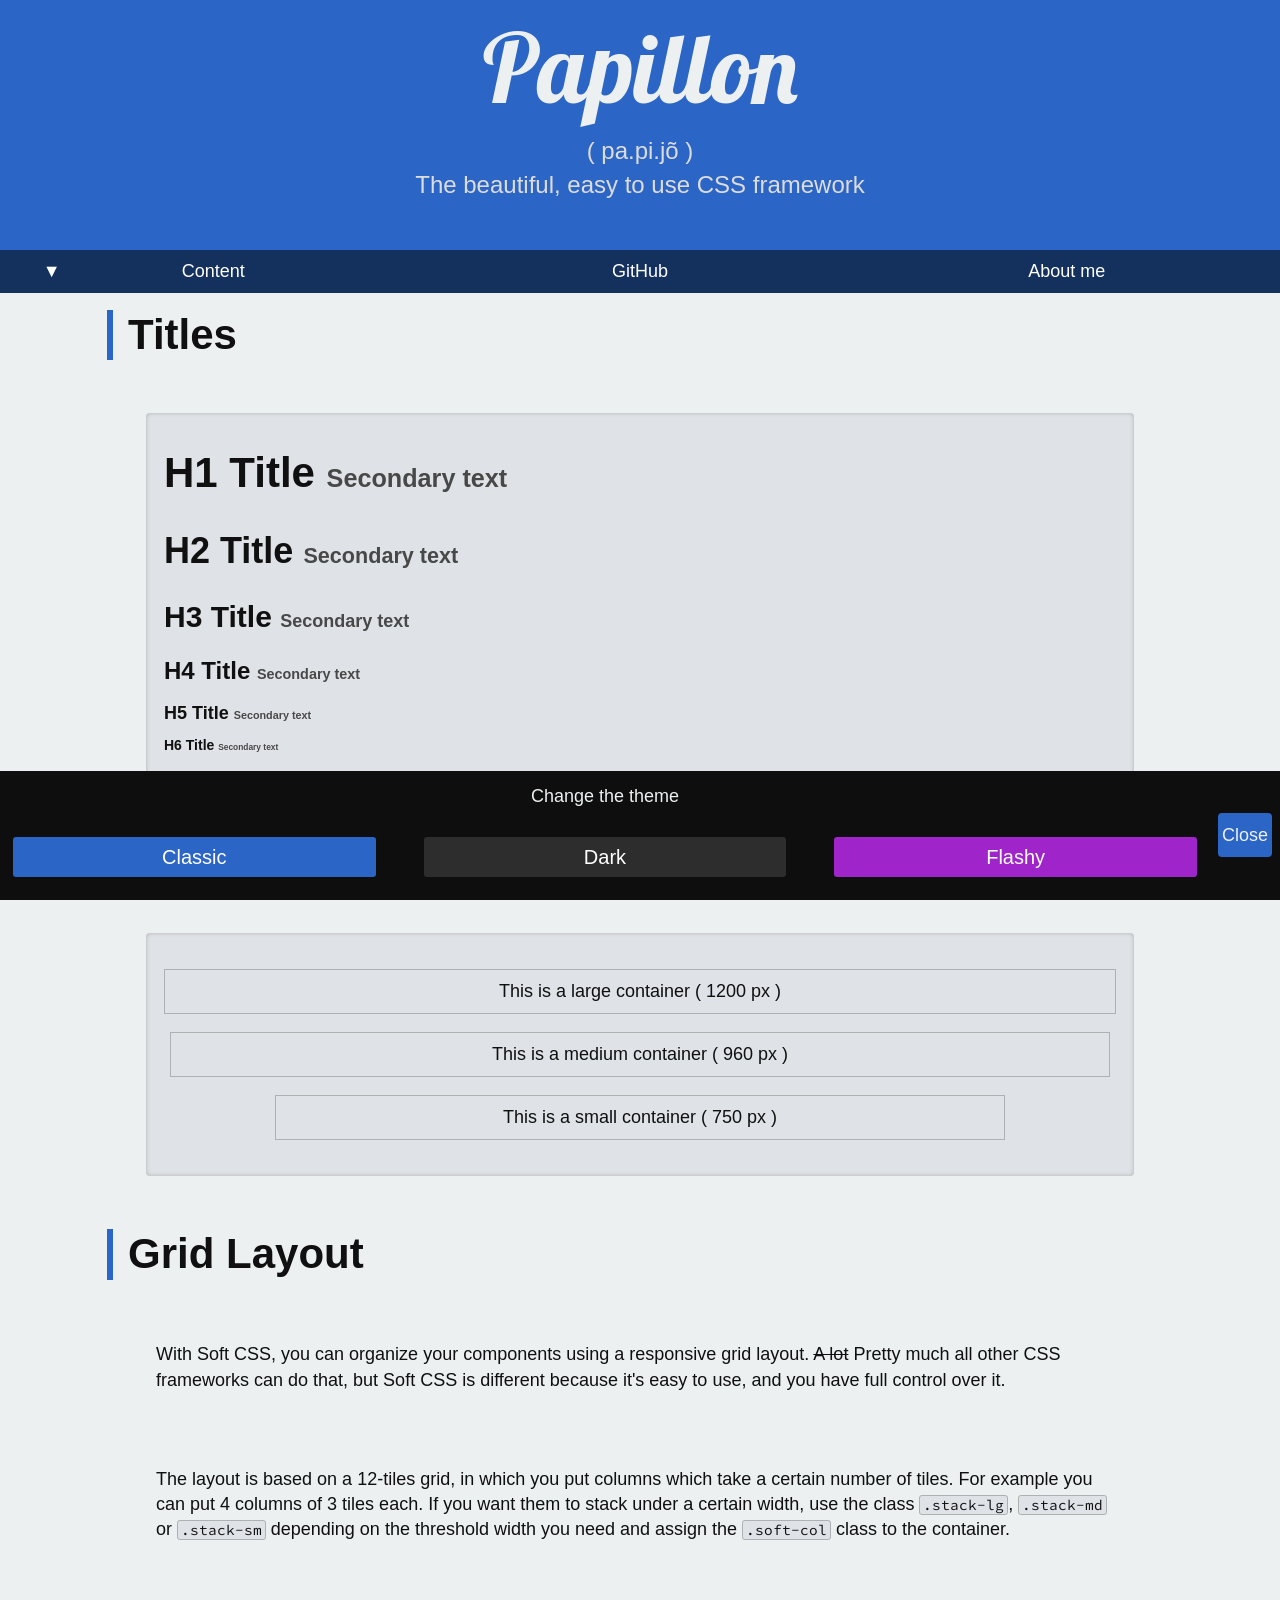
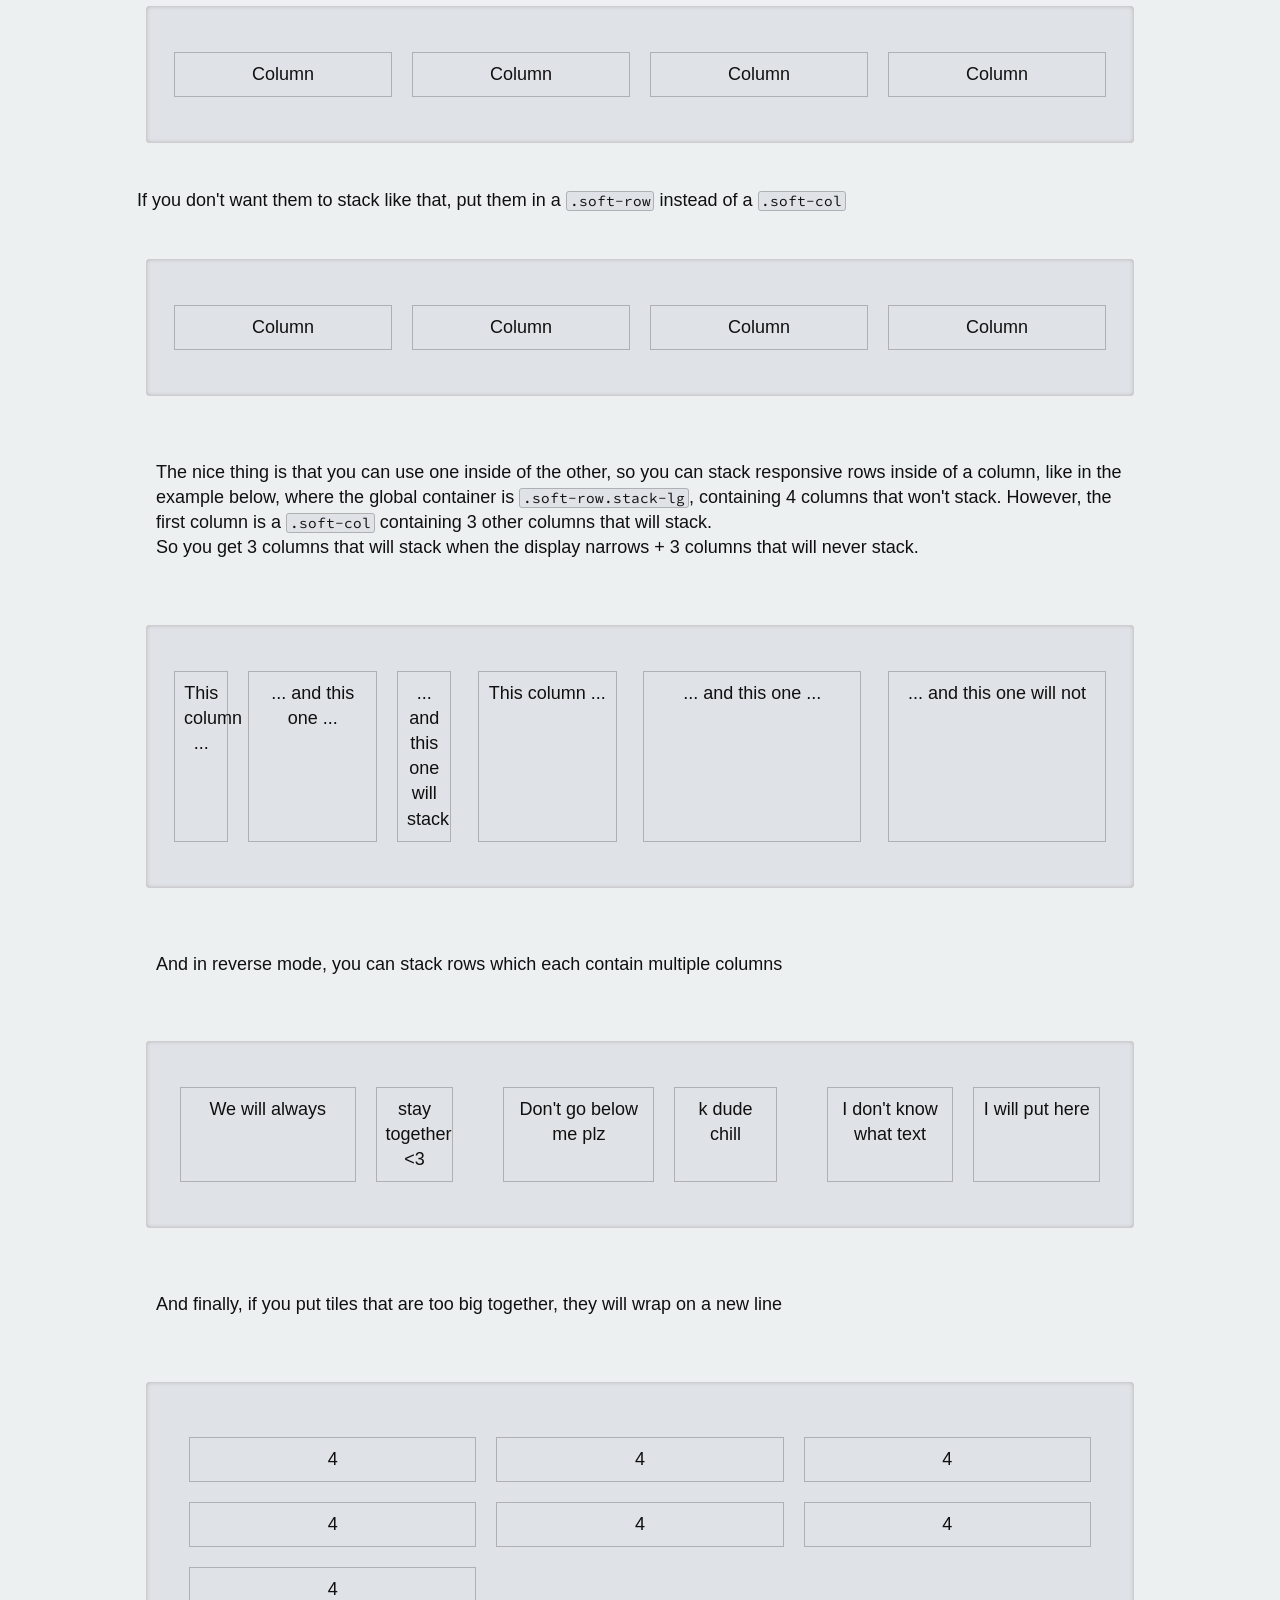
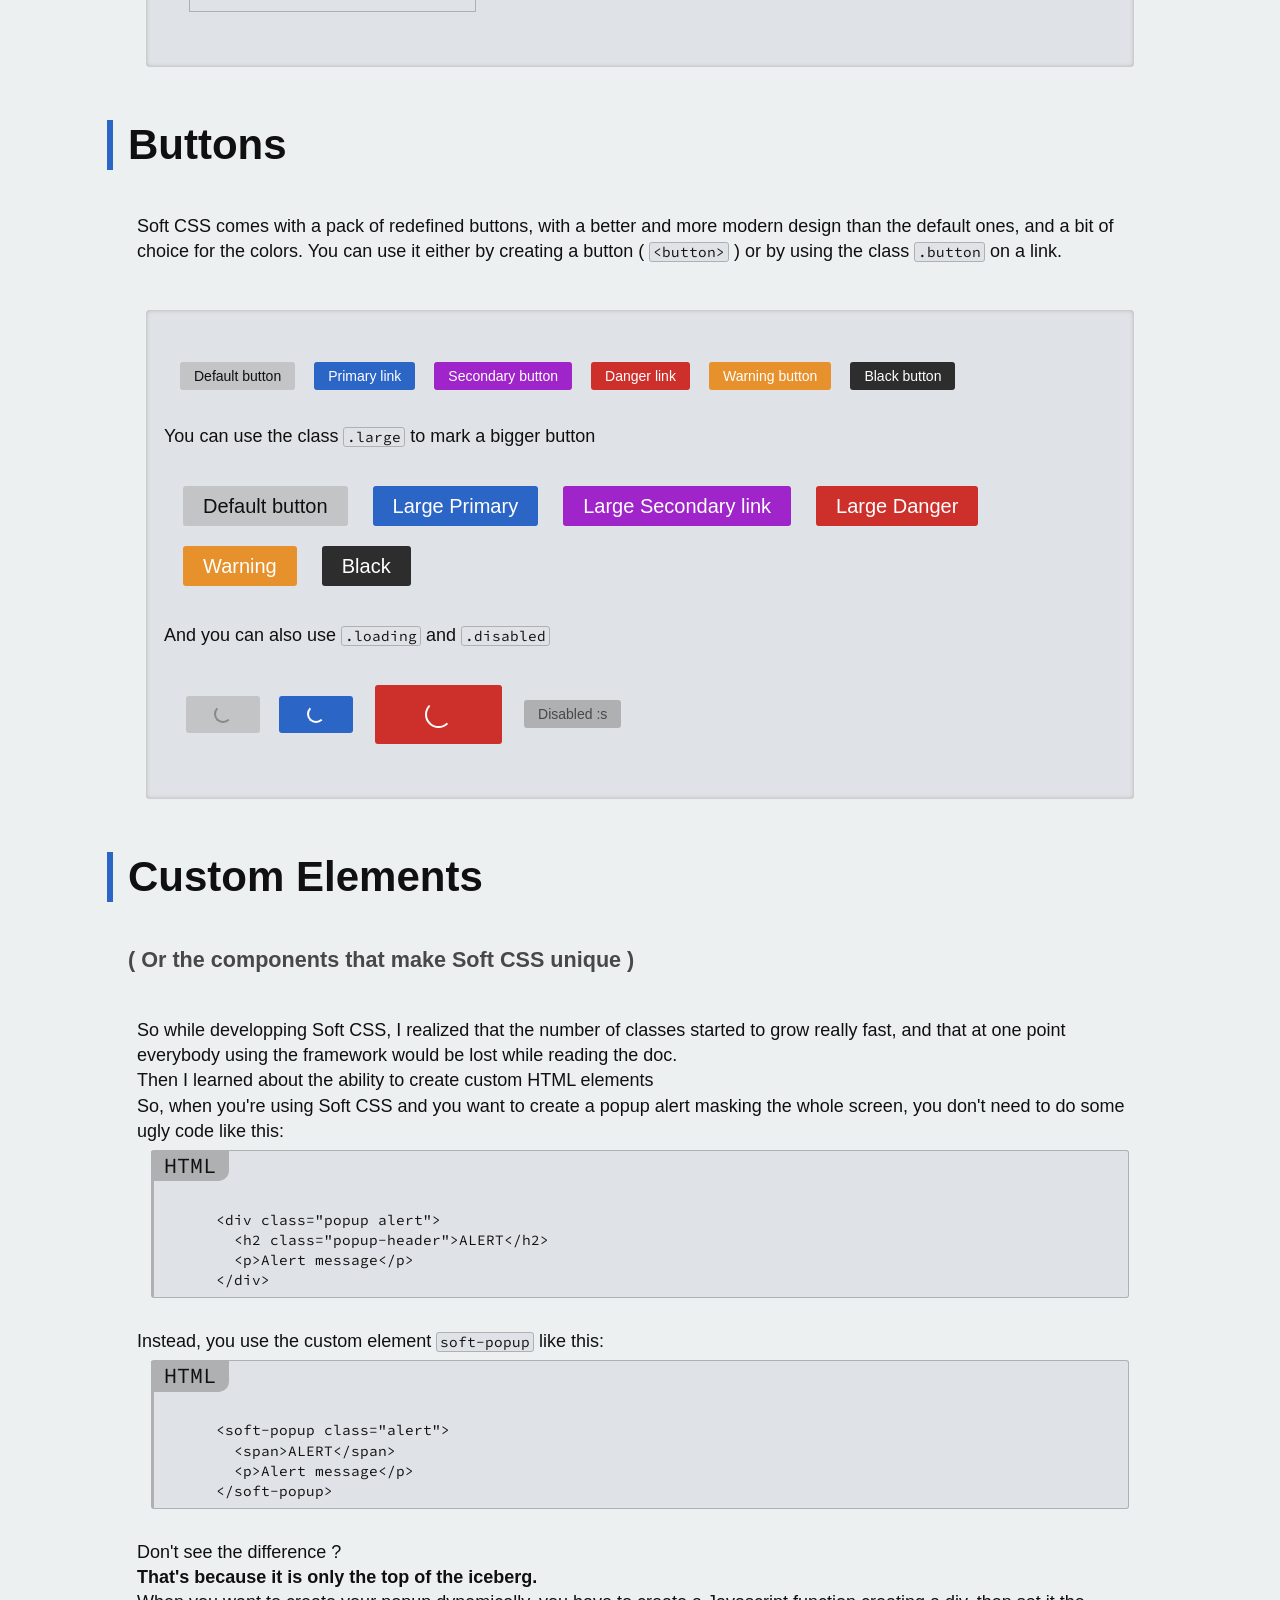
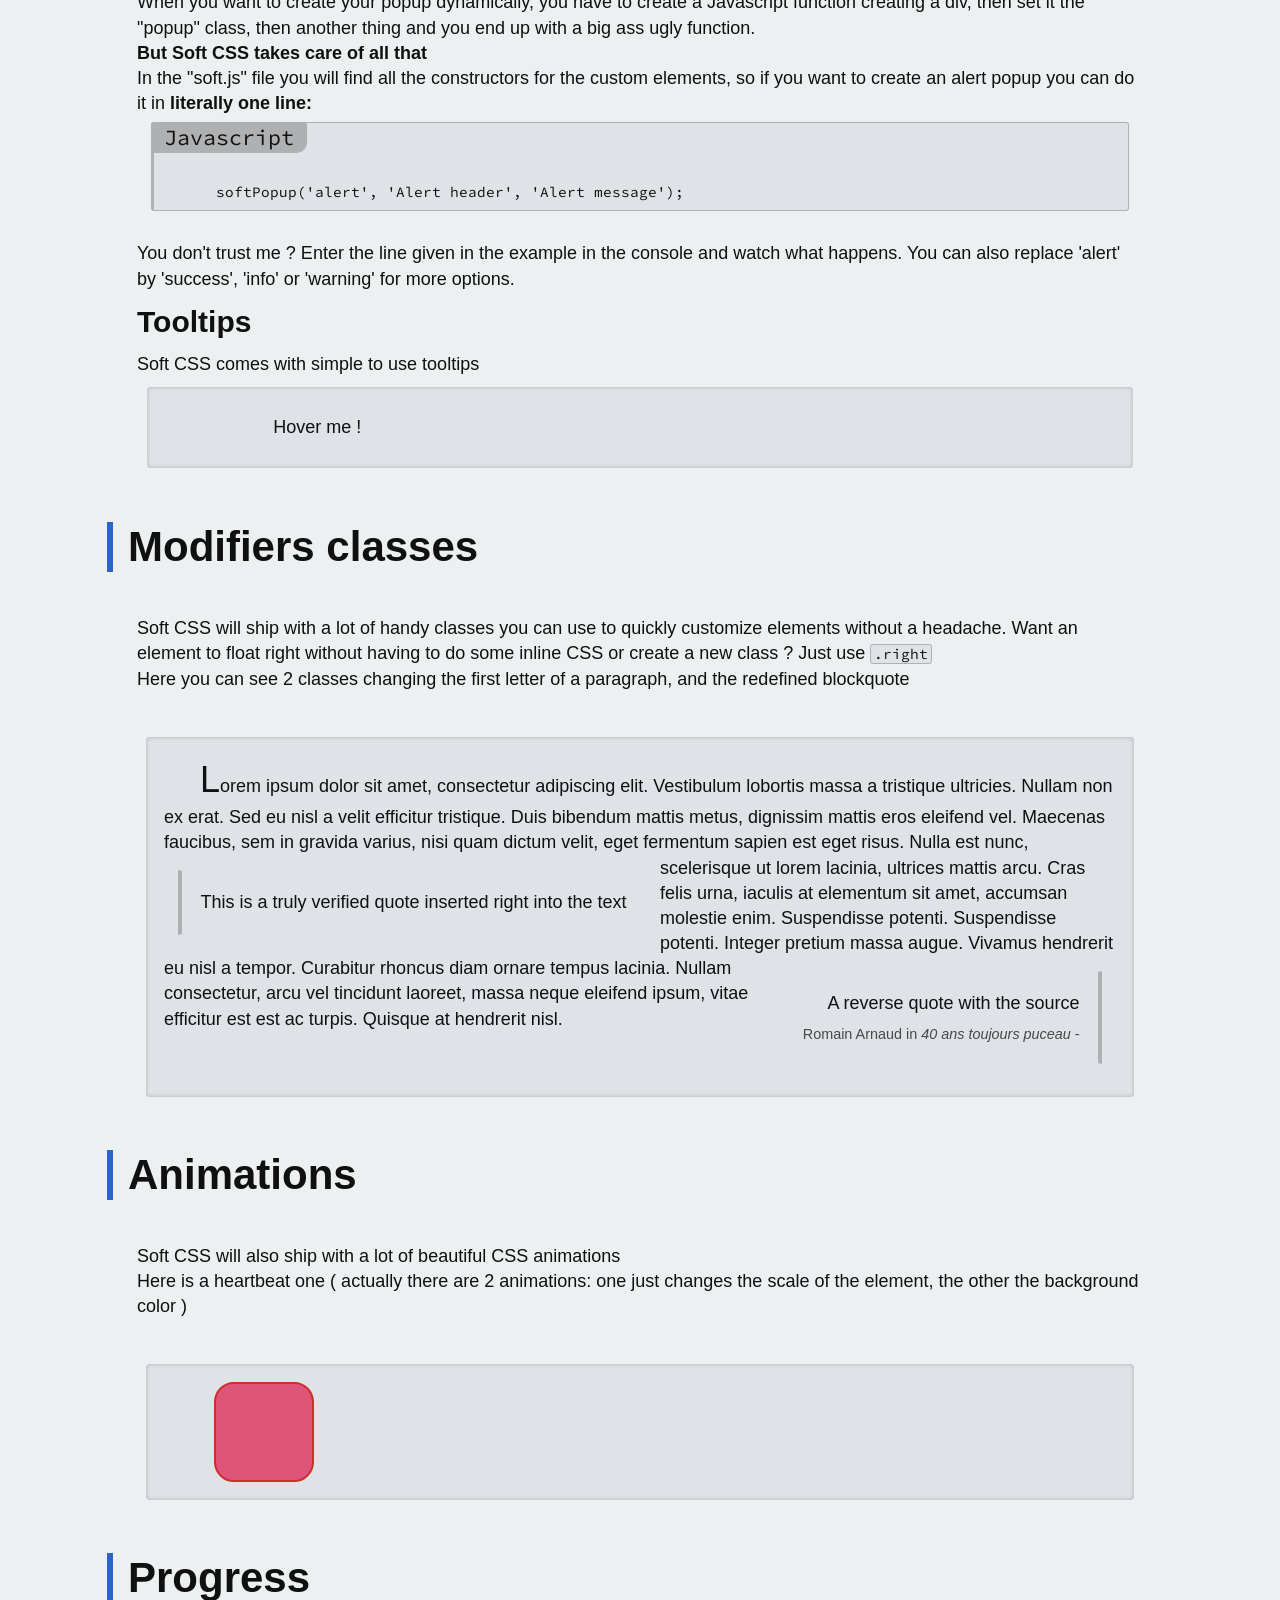
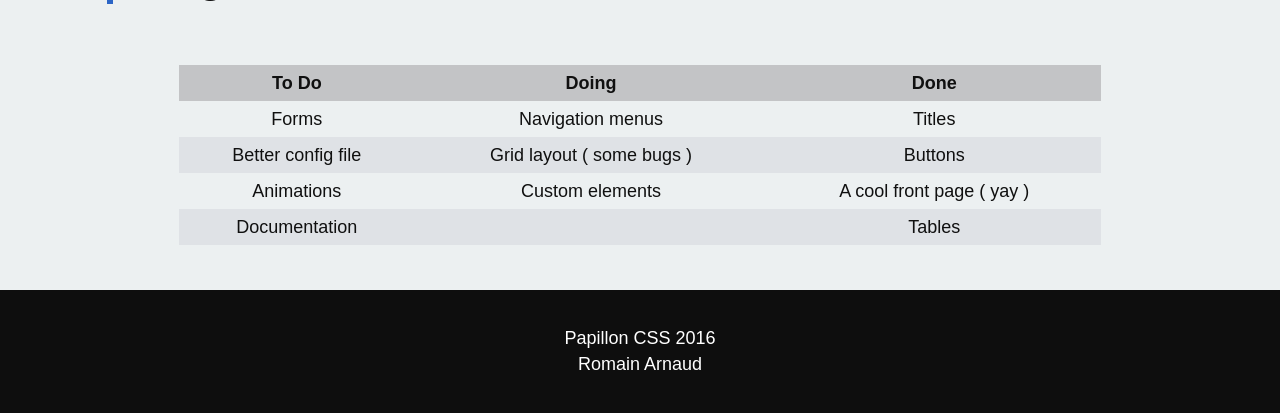
==== commit eed17594: "Added themes/ folder and other things * "Dark" and "Flashy" themes are now in the "themes/" folder *" ====
--- a/demo/index.html
+++ b/demo/index.html
@@ -14,7 +14,7 @@
         <meta name="Geography" content="Montpellier, France, 34000">
         <meta name="viewport" content="width=device-width, initial-scale=1.0">
         <link href='https://fonts.googleapis.com/css?family=Ubuntu' rel='stylesheet' type='text/css'>
-        <link rel="stylesheet" type="text/css" href="../src/min/papillon.min.css">
+        <link rel="stylesheet" type="text/css" href="../src/min/papillon.min.css" id="main-style">
         <script src="../src/js/misc.js"></script>
         <script src="../src/js/dom.js"></script>
         <script src="../src/js/papillon.js"></script>
@@ -390,8 +390,26 @@
           </table>
         </div>
       </main>
+      <div class="banner-bot">
+        <div class="content">
+          <div class="container no-margin text-center">Change the theme</div>
+          <div class="container no-margin no-padding soft-col stack-sm">
+            <div class="col-4 no-margin">
+              <button class="fullWidth primary large" id="classic-theme">Classic</button>
+            </div>
+            <div class="col-4 no-margin">
+              <button class="fullWidth black large" id="dark-theme">Dark</button>
+            </div>
+            <div class="col-4 no-margin">
+              <button class="fullWidth secondary large" id="flashy-theme">Flashy</button>
+            </div>
+          </div>
+        </div>
+        <button class="close">Close</button>
+      </div>
+      <script src="demo.js"></script>
       <footer>
-        Soft CSS 2016<br/>
+        Papillon CSS 2016<br/>
         Romain Arnaud
       </footer>
     </body>
--- a/src/min/papillon.min.css
+++ b/src/min/papillon.min.css
@@ -1,2 +1,2671 @@
-/*! sanitize.css v3.3.0 | CC0 1.0 Public Domain | github.com/10up/sanitize.css */abbr[title]{text-decoration:underline;text-decoration:underline dotted}audio:not([controls]){display:none}b,strong{font-weight:bolder}button{-moz-appearance:button;-webkit-appearance:button;overflow:visible}button::-moz-focus-inner,input::-moz-focus-inner{border:0;padding:0}button:-moz-focusring,input:-moz-focusring{outline:1px dotted ButtonText}button,select{text-transform:none}details{display:block}html{-ms-overflow-style:-ms-autohiding-scrollbar;overflow-y:scroll;-ms-text-size-adjust:100%;-webkit-text-size-adjust:100%}hr{overflow:visible}input{-webkit-border-radius:0}input[type="button"],input[type="reset"],input[type="submit"]{-moz-appearance:button;-webkit-appearance:button}input[type="number"]{width:auto}input[type="search"]{-moz-appearance:textfield;-webkit-appearance:textfield}input[type="search"]::-webkit-search-cancel-button,input[type="search"]::-webkit-search-decoration{-moz-appearance:none;-webkit-appearance:none}main{display:block}pre{overflow:auto}progress{display:inline-block}summary{display:block}svg:not(:root){overflow:hidden}template{display:none}textarea{overflow:auto}[hidden]{display:none}*,:before,:after{box-sizing:inherit}*{font-size:inherit;line-height:inherit}:before,:after{text-decoration:inherit;vertical-align:inherit}button,input,select,textarea{font-family:inherit;font-style:inherit;font-weight:inherit}*{margin:0;padding:0}*,:before,:after{border-style:solid;border-width:0}a,area,button,input,label,select,textarea,[tabindex]{-ms-touch-action:manipulation;touch-action:manipulation}select{-moz-appearance:none;-webkit-appearance:none}select::-ms-expand{display:none}select::-ms-value{color:currentColor}svg{fill:currentColor}[aria-busy="true"]{cursor:progress}[aria-controls]{cursor:pointer}[aria-disabled]{cursor:default}[hidden][aria-hidden="false"]{clip:rect(0 0 0 0);display:inherit;position:absolute}[hidden][aria-hidden="false"]:focus{clip:auto}*{background-repeat:no-repeat}:root{background-color:#ffffff;box-sizing:border-box;color:#000000;font:100%/1.5 sans-serif}a{text-decoration:none}audio,canvas,iframe,img,svg,video{vertical-align:middle}button,input,select,textarea{background-color:transparent;color:inherit}button,[type="button"],[type="date"],[type="datetime"],[type="datetime-local"],[type="email"],[type="month"],[type="number"],[type="password"],[type="reset"],[type="search"],[type="submit"],[type="tel"],[type="text"],[type="time"],[type="url"],[type="week"],select,textarea{min-height:1.5em}code,kbd,pre,samp{font-family:monospace, monospace}nav ol,nav ul{list-style:none}small{font-size:75%}table{border-collapse:collapse;border-spacing:0}textarea{resize:vertical}::-moz-selection{background-color:#1c5ddd;color:#ffffff;text-shadow:none}::selection{background-color:#1c5ddd;color:#ffffff;text-shadow:none}:root{font-size:18px}html{width:100%;min-height:100%;background-color:#ecf0f1;-webkit-font-smoothing:antialiased}body{font-family:Arial,"sans-serif";background-color:#ecf0f1;line-height:1.4;color:#101010;width:100%;min-height:100%;max-width:100%;display:block;margin:0 auto;padding:0;overflow-x:hidden;-webkit-transition:all 0.25s;-moz-transition:all 0.25s;-o-transition:all 0.25s;transition:all 0.25s}html,p,div,article,form{margin:0;padding:0;box-sizing:border-box}*{-webkit-box-sizing:border-box;-moz-box-sizing:border-box;box-sizing:border-box}a{color:#296dd1}a:hover,a:visited:hover{color:#598fde}a:visited{color:#73289c}article{display:block}aside{display:inline-block;width:100%;min-height:400px;vertical-align:top;max-width:200px;margin:auto;background-color:#ecf0f1}blockquote{background:#dfe2e6;padding:1em;line-height:1.5;width:auto;display:inline-block;margin:0.8em;border:1px solid #dfe2e6}blockquote:not(.reverse){border-left:4px solid #afb0b1;text-align:left;float:left}blockquote.reverse{border-right:4px solid #afb0b1;text-align:right;float:right}blockquote p{display:inline}blockquote footer{font-size:calc(18px * 0.8);color:#484848;margin-top:0.5em}blockquote cite{font-style:italic}blockquote:not(.reverse) footer::before{content:'- '}blockquote.reverse footer::after{content:' -'}caption{width:100%;text-align:center}code{background-color:#dfe2e6;font-family:"Source Code Pro","Courier New","monospace";-webkit-border-radius:0.2em;-moz-border-radius:0.2em;border-radius:0.2em;padding:0 0.2em;border:1px solid #afb0b1;color:#101010}pre>code{display:block;margin:0.4em 1em;font-size:80%;padding:0.5em;text-align:left;border-width:1px 1px 1px 3px;word-wrap:break-word;max-width:100%;white-space:pre-wrap}pre>code[data-lang]{padding-top:2em}pre>code[data-lang]::before{content:attr(data-lang);display:inline-block;background-color:#afb0b1;position:relative;top:-1.33em;font-size:150%;padding:0 0.6em;-webkit-border-radius:0 0 0.5em 0;-moz-border-radius:0 0 0.5em 0;border-radius:0 0 0.5em 0;left:-0.5em;width:auto}div{display:block}body>footer{width:100%;padding:2em 1em;background-color:#0e0e0e;color:#fff;text-align:center}body>header{font-size:96px;font-family:"Lobster",cursive;color:#ecf0f1;background-color:#2b65c6;width:100%;text-align:center}body>header>small{font-size:25%;font-family:"Source Sans Pro",sans-serif;color:#dcdcdc;display:block;padding-bottom:2em}h1,h2,h3,h4,h5,h6{margin:0;padding:0;box-sizing:border-box;color:#101010;font-family:"Source Sans Pro",sans-serif;line-height:2}h1 small,h2 small,h3 small,h4 small,h5 small,h6 small{color:#484848;padding-left:0;font-size:60%}h1 a,h2 a,h3 a,h4 a,h5 a,h6 a{position:relative;color:#101010 !important;display:inline-block;padding-left:0.6em}h1 a::before,h2 a::before,h3 a::before,h4 a::before,h5 a::before,h6 a::before{content:'#';color:rgba(139,173,230,0.75);position:absolute;left:0;line-height:250%;font-size:80%}h1 a:hover::before,h2 a:hover::before,h3 a:hover::before,h4 a:hover::before,h5 a:hover::before,h6 a:hover::before{color:#2b65c6}h1{font-size:42px}h2{font-size:36px}h3{font-size:30px}h4{font-size:24px}h5{font-size:18px}h6{font-size:14px}hr{width:80%;max-width:600px;display:block;margin:2em auto;height:3px;background-color:#2b65c6}img{font-family:'Helvetica';font-weight:300;line-height:2;text-align:center;max-width:100%;height:auto;display:block;position:relative;box-sizing:border-box;margin-left:auto;margin-right:auto}img:after{content:'Problem loading " ' attr(alt) ' "';font-size:16px;color:#484848;display:block;position:absolute;border:2px dashed #afb0b1;-webkit-border-radius:0.2em;-moz-border-radius:0.2em;border-radius:0.2em;z-index:2;top:0;left:0;max-width:100%;height:auto;background-color:#dfe2e6;box-sizing:border-box}kbd{background-color:#dfe2e6;-webkit-border-radius:2px;-moz-border-radius:2px;border-radius:2px;border-width:1px 1px 3px 1px;border-style:solid;border-color:#afb0b1;padding:0 2px}li{margin-left:1em;padding:0.5em 0}main{display:block;width:100%;max-width:1024px;margin:0 auto;background-color:#ecf0f1}:target{outline:0;animation:color-fadeout 1s 0s linear}.container,.container-sm,.container-md,.container-lg{display:block;width:100%;margin:1em auto;padding:0.5em}.container-sm{max-width:730px}.container-md{max-width:940px}.container-lg{max-width:1180px}.section-header{position:relative}.section-header::before{content:'';display:block;position:absolute;width:0;height:60%;top:20%;left:-0.5em;border-right:6px solid #2b65c6}.showcase{background-color:#dfe2e6;border:#afb0b1;margin:2em 1em;padding:1em;box-shadow:0 0 4px 0 #afb0b1 inset;-webkit-border-radius:4px;-moz-border-radius:4px;border-radius:4px}span.spoiler{color:#101010;background-color:#101010}span.spoiler:hover{background-color:transparent}div.spoiler-block button{margin:0.5em auto;display:block}div.spoiler-block .spoiler-content{display:none}a[target=_blank]::after{font-family:FontAwesome;content:"\f08e";padding-left:0.5em}table{margin:1em auto}table td{line-height:1.6;padding:0.2em 0.5em}thead,tfoot{font-weight:bold;line-height:2}thead{background-color:#c3c4c6}table{border:1px solid #afb0b1}table>:not(:last-child),tbody>:not(:last-child){border-bottom:1px solid #afb0b1}table.min thead,table.min tbody,table.min tfoot{background-color:#777;background-color:transparent}table.min,table.min thead,table.min tbody,table.min td,table.min tr,table.min tfoot{border-width:0}table.min thead{border-bottom:2px solid #8e8e8e}table.min>:last-child{border-bottom:2px solid #c5c5c5}table.min tfoot{border-top:1px solid #a4a4a4}table.flat,table.flat *{border-width:0}table.alt tbody>tr:nth-child(even){background:#dfe2e6}table.reactive :not(thead):not(tfoot) tr:hover{background-color:#cad9f3;background-color:#dfe2e6}table.reactive :not(thead):not(tfoot) tr td:hover{background-color:#8bade6;background-color:#c3c4c6}.soft-row,.soft-col{display:-webkit-flex;display:flex;box-sizing:border-box;align-items:stretch;justify-content:space-between;padding:0;-webkit-flex-wrap:wrap;flex-wrap:wrap}.soft-row,.soft-col,.soft-row div,.soft-col div{box-sizing:border-box;text-align:inherit}.soft-row{width:100%}.soft-row,.soft-col{height:auto;padding:0}.soft-col :not([class*="col"]):not(.soft-row),.soft-row :not([class*="col"]){-webkit-flex:1 0;flex:1 0}[class*="container"] div:not(.soft-row):not(.soft-col):not([class*="container"]){padding:0.5em;margin:10px}.col-1,.space-1{width:calc(100% / 12 - 20px)}.col-2,.space-2{width:calc(100% / 6 - 20px)}.col-3,.space-3{width:calc(100% / 4 - 20px)}.col-4,.space-4{width:calc(100% / 3 - 20px)}.col-5,.space-5{width:calc(500% / 12 - 20px)}.col-6,.space-6{width:calc(100% / 2 - 20px)}.col-7,.space-7{width:calc(700% / 12 - 20px)}.col-8,.space-8{width:calc(800% / 12 - 20px)}.col-9,.space-9{width:calc(900% / 12 - 20px)}.col-10,.space-10{width:calc(1000% / 12 - 20px)}.col-11,.space-11{width:calc(1100% / 12 - 20px)}.col-12{width:100%}.col-offset-1{margin-left:calc(100% / 12)}.col-offset-2{margin-left:calc(100% / 6)}.col-offset-3{margin-left:calc(100% / 4)}.col-offset-4{margin-left:calc(100% / 3)}.col-offset-5{margin-left:calc(500% / 12)}.col-offset-6{margin-left:calc(100% / 2)}.col-offset-7{margin-left:calc(700% / 12)}.col-offset-8{margin-left:calc(800% / 12)}.col-offset-9{margin-left:calc(900% / 12)}.col-offset-10{margin-left:calc(1000% / 12)}.col-offset-11{margin-left:calc(1100% / 12)}.space-1,.space-2,.space-3,.space-4,.space-5,.space-6,.space-7,.space-8,.space-9,.space-10,.space-11{padding:0 !important;margin:0 !important;border:none !important}@media screen and (max-width: 1180px){.stack-lg:not(.soft-row)>div,.stack-lg :not(.soft-row):not(.stack-md):not(.stack-sm)>div{width:calc(100% - 20px)}.stack-lg.soft-col>:not(.soft-row):not(.soft-col){display:block;width:calc(100% - 20px)}}@media screen and (max-width: 940px){.stack-md:not(.soft-row)>div,.stack-md :not(.soft-row):not(.stack-sm)>div{width:calc(100% - 20px)}.stack-md.soft-col>:not(.soft-row):not(.soft-col){display:block;width:calc(100% - 20px)}}@media screen and (max-width: 730px){.stack-sm:not(.soft-row)>div,.stack-sm :not(.soft-row)>div{width:calc(100% - 20px)}.stack-sm.soft-col>:not(.soft-row):not(.soft-col){display:block;width:calc(100% - 20px)}}button,.button{padding:0 1em;line-height:2em;-webkit-border-radius:3px;-moz-border-radius:3px;border-radius:3px;margin:0.5em;font-family:Arial,"sans-serif";font-size:14px;box-sizing:border-box;background-color:#c3c4c6;color:#101010;display:inline-block;vertical-align:middle}button:hover,.button:hover,.button:visited:hover{cursor:pointer;-webkit-transition:all 0.25s ease-out;-moz-transition:all 0.25s ease-out;-o-transition:all 0.25s ease-out;transition:all 0.25s ease-out;background-color:#afb0b1;color:#101010}.button:visited{color:inherit}button:disabled,.button.disabled{background-color:#afb0b1;color:#484848}button:disabled:hover{background-color:#afb0b1;cursor:not-allowed}button:focus,.button:focus{outline:0;-webkit-transition:all 0.1s;-moz-transition:all 0.1s;-o-transition:all 0.1s;transition:all 0.1s}button:not(:disabled):focus,.button:not(.disabled):focus{border-color:#2b65c6}button:not(:disabled):not(.loading):active,.button:not(.disabled):not(.loading):active{outline:0;-webkit-transition:all 0.1s;-moz-transition:all 0.1s;-o-transition:all 0.1s;transition:all 0.1s;background-color:#717171}button.large,.button.large{padding:0 1em;font-size:20px}button.loading,.button.loading{padding:0.7em 2em;content:'';pointer-events:none}button.large.loading,.button.large.loading{padding:0.8em 2.5em}button.loading:hover,.button.loading:hover{cursor:wait}button.primary.loading::after,button.secondary.loading::after,button.success.loading::after,button.info.loading::after,button.danger.loading::after,button.warning.loading::after,button.black.loading::after,.button.primary.loading:after,.button.secondary.loading::after,.button.success.loading::after,.button.info.loading::after,.button.danger.loading::after,.button.warning.loading::after,.button.black.loading::after{border-color:transparent transparent white white !important}button.loading::after,.button.loading::after{animation:spin-right 500ms infinite linear;border:2px solid #888;-webkit-border-radius:2000px;-moz-border-radius:2000px;border-radius:2000px;border-right-color:transparent;border-top-color:transparent;content:"";display:block;height:18px;position:relative;width:18px}button.large.loading::after,.button.large.loading::after{height:calc(18px * 1.5);width:calc(18px * 1.5)}button.btn-round,.button.btn-round{-webkit-border-radius:1em;-moz-border-radius:1em;border-radius:1em}button.outline,.button.outline{border:1px solid #101010;background-color:transparent;color:#101010}button.success,button.info,button.danger,button.warning,button.black,button.primary,button.secondary,.button.success,.button.info,.button.danger,.button.warning,.button.black,.button.primary,.button.secondary{color:#fff}.button.success:hover,.button.info:hover,.button.danger:hover,.button.warning:hover,.button.black:hover,.button.primary:hover,.button.secondary:hover{color:#fff}button.primary,.button.primary{background-color:#2b65c6}button.primary:not(:disabled):not(.loading):not(.outline):hover,.button.primary:not(.disabled):not(.loading):not(.outline):hover,button.primary:not(:disabled):focus,.button.primary:not(.disabled):focus{background-color:#5486da}button.primary:not(:disabled):not(.loading):active,.button.primary:not(.disabled):not(.loading):active{background-color:#204b94}button.primary:disabled,.button.primary.disabled{background-color:#5486da}button.primary.outline,.button.primary.outline{color:#2b65c6;background-color:transparent;border-color:#2b65c6}button.primary.outline:hover,.button.primary.outline:hover,button.primary.outline:focus,.button.primary.outline:focus{color:#fff;background-color:#2b65c6}button.secondary,.button.secondary{background-color:#9f24c9}button.secondary:not(:disabled):not(.loading):not(.outline):hover,.button.secondary:not(.disabled):not(.loading):not(.outline):hover,button.secondary:not(:disabled):focus,.button.secondary:not(.disabled):focus{background-color:#b94bdf}button.secondary:not(:disabled):not(.loading):active,.button.secondary:not(.disabled):not(.loading):active{background-color:#761b95}button.secondary:disabled,.button.secondary.disabled{background-color:#b94bdf}button.secondary.outline,.button.secondary.outline{color:#9f24c9;background-color:transparent;border-color:#9f24c9}button.secondary.outline:hover,.button.secondary.outline:hover,button.secondary.outline:focus,.button.secondary.outline:focus{color:#fff;background-color:#9f24c9}button.success,.button.success{background-color:#36b147}button.success:not(:disabled):not(.loading):not(.outline):hover,.button.success:not(:disabled):not(.loading):not(.outline):hover,button.success:not(:disabled):focus,.button.success:not(.disabled):focus{background-color:#58cc68}button.success:not(:disabled):not(.loading):active,.button.success:not(:disabled):not(.loading):active{background-color:#288234}button.success:disabled,.button.success.disabled{background-color:#58cc68}button.success.outline,.button.success.outline{color:#36b147;background-color:transparent;border-color:#36b147}button.success.outline:hover,.button.success.outline:hover,button.success.outline:focus,.button.success.outline:focus{color:#fff;background-color:#36b147}button.info,.button.info{background-color:#296dd1}button.info:not(:disabled):not(.loading):not(.outline):hover,.button.info:not(:disabled):not(.loading):not(.outline):hover,button.info:not(:disabled):focus,.button.info:not(.disabled):focus{background-color:#598fde}button.info:not(:disabled):not(.loading):active,.button.info:not(:disabled):not(.loading):active{background-color:#1f529e}button.info:disabled,.button.info.disabled{background-color:#598fde}button.info.outline,.button.info.outline{color:#296dd1;background-color:transparent;border-color:#296dd1}button.info.outline:hover,.button.info.outline:hover,button.info.outline:focus,.button.info.outline:focus{color:#fff;background-color:#296dd1}button.danger,.button.danger{background-color:#cd2f2b}button.danger:not(:disabled):not(.loading):not(.outline):hover,.button.danger:not(:disabled):not(.loading):not(.outline):hover,button.danger:not(:disabled):focus,.button.danger:not(.disabled):focus{background-color:#dc5c59}button.danger:not(:disabled):not(.loading):active,.button.danger:not(:disabled):not(.loading):active{background-color:#9a2320}button.danger:disabled,.button.danger.disabled{background-color:#dc5c59}button.danger.outline,.button.danger.outline{color:#cd2f2b;background-color:transparent;border-color:#cd2f2b}button.danger.outline:hover,.button.danger.outline:hover,button.danger.outline:focus,.button.danger.outline:focus{color:#fff;background-color:#cd2f2b}button.warning,.button.warning{background-color:#e7912c}button.warning:not(:disabled):not(.loading):not(.outline):hover,.button.warning:not(.disabled):not(.loading):not(.outline):hover,button.warning:not(:disabled):focus,.button.warning:not(.disabled):focus{background-color:#edae63}button.warning:not(:disabled):not(.loading):active,.button.warning:not(:disabled):not(.loading):active{background-color:#c07216}button.warning:disabled,.button.warning.disabled{background-color:#edae63}button.warning.outline,.button.warning.outline{color:#e7912c;background-color:transparent;border-color:#e7912c}button.warning.outline:hover,.button.warning.outline:hover,button.warning.outline:focus,.button.warning.outline:focus{color:#fff;background-color:#e7912c}button.black,.button.black{background-color:#2d2d2d}button.black:not(:disabled):not(.loading):not(.outline):hover,.button.black:not(:disabled):not(.loading):not(.outline):hover,button.black:not(:disabled):focus,.button.black:not(.disabled):focus{background-color:#3c3c3c}button.black:not(:disabled):not(.loading):active,.button.black:not(:disabled):not(.loading):active{background-color:#1d1d1d}button.black:disabled,.button.black.disabled{background-color:#3c3c3c}button.black.outline,.button.black.outline{color:#afb0b1;background-color:transparent;border-color:#afb0b1}button.black.outline:hover,.button.black.outline:hover,button.black.outline:focus,.button.black.outline:focus{color:#fff;background-color:#afb0b1}nav{display:-webkit-flex;display:flex;box-sizing:border-box}nav div,nav a,nav span{box-sizing:border-box}nav.top{width:100%}nav.top.fixed{position:fixed;top:0;z-index:5}nav.top .links{width:100%;display:-webkit-flex;display:flex;-webkit-transition:max-height 0.25s;-moz-transition:max-height 0.25s;-o-transition:max-height 0.25s;transition:max-height 0.25s}nav .toggle{display:none}nav .toggle:hover{cursor:pointer}nav .toggle::after{content:'\2630';color:#fff;font-size:32px;line-height:50px;text-align:center;width:50px;display:block;margin-left:calc(50% - 25px);-webkit-transition:transform 0.25s;-moz-transition:transform 0.25s;-o-transition:transform 0.25s;transition:transform 0.25s}nav .toggle.cross::after{content:'\2716';transform:rotate(90deg)}nav.top .links>a,nav.top .links>div,nav.top .links>a:visited{-webkit-flex:1;flex:1;text-align:center;color:#fff;background-color:#14305d;z-index:3}nav.top .links>:not(.submenu),nav.top .links>.submenu span{padding:0.5em 0}nav.top .links>:hover,nav.top .links>a:visited:hover{background-color:#204b94;cursor:pointer}nav.top .submenu.active{background-color:#204b94}nav.top .submenu{position:relative;-webkit-transition:background-color 0.1s, padding-bottom 0.4s;-moz-transition:background-color 0.1s, padding-bottom 0.4s;-o-transition:background-color 0.1s, padding-bottom 0.4s;transition:background-color 0.1s, padding-bottom 0.4s}nav.top .submenu span{width:100%;display:block}nav.top .submenu span::before{-webkit-transition:color 0.2s;-moz-transition:color 0.2s;-o-transition:color 0.2s;transition:color 0.2s;content:'\25BC';display:block;position:absolute;left:10%;color:#fff}nav.top .submenu:hover::before{color:#fff}nav.top .submenu.active::before{color:transparent}nav.top .submenu.active :not(.dropdown){padding:0.5em 0}nav.top .submenu .dropdown{display:block;position:absolute;top:calc(1.4 * 18px + 1em);width:100%;max-height:0;-webkit-transition:max-height 0.4s ease;-moz-transition:max-height 0.4s ease;-o-transition:max-height 0.4s ease;transition:max-height 0.4s ease;overflow:hidden}nav.top .submenu.active .dropdown{max-height:800px}nav.top .submenu .dropdown a,nav.top .submenu .dropdown div,nav.top .submenu .dropdown span{display:block;width:100%;background-color:#204b94;color:#fff;-webkit-transition:padding 0.4s;-moz-transition:padding 0.4s;-o-transition:padding 0.4s;transition:padding 0.4s}nav.top .submenu .dropdown :not(.category):hover{background-color:#14305d}nav.top .submenu .dropdown .category{padding:0.4em 1em;text-align:left;color:#9d9d9d}nav.top .submenu .dropdown .category:hover{cursor:default}nav.top .submenu .dropdown .category::before{content:'';width:0;height:0}body.navside{margin-left:240px;width:calc(100% - 240px)}nav.side{position:fixed;left:0;height:100%;top:0;z-index:3;-webkit-flex-direction:column;flex-direction:column;width:240px;overflow:hidden;-webkit-transition:width 0.25s;-moz-transition:width 0.25s;-o-transition:width 0.25s;transition:width 0.25s;background-color:#204b94}nav.side div,nav.side a,nav.side span,nav.side input{z-index:3}nav.side .header{width:100%;background-color:#204b94;height:150px;color:#ecf0f1;width:100%;text-align:center;padding:0.4em}nav.side .header *{color:#ecf0f1}nav.side .header input{background-color:#ecf0f1;border:1px solid #2d2d2d;font-size:16px;line-height:20px;border-radius:10px;width:86%;margin:0 7%}nav.side .toggle{display:none;width:40px}nav.side .links{display:block;height:calc(100vh - 150px - 50px);background-color:#1d1d1d;overflow:hidden;-webkit-transition:width 0.25s;-moz-transition:width 0.25s;-o-transition:width 0.25s;transition:width 0.25s}nav.side .links>a,nav.side .links>div,nav.side .links>:visited,nav.side .links .category>a,nav.side .links .category>:visited,nav.side .links .submenu .dropdown>a,nav.side .links .submenu .dropdown>:visited{color:#ddd;padding:0 0.6em;display:block;width:100%;line-height:3;text-align:left;overflow:hidden;-webkit-transition:width 0.25s, font-size 0.25s;-moz-transition:width 0.25s, font-size 0.25s;-o-transition:width 0.25s, font-size 0.25s;transition:width 0.25s, font-size 0.25s}nav.side .links>:not(.category):hover,nav.side .links .category>:not(span):hover,nav.side .links .submenu.active :first-child,nav.side .links .submenu.active .dropdown{background-color:#2d2d2d}nav.side .links .submenu{padding:0}nav.side .links .submenu:hover{cursor:pointer}nav.side .links .submenu .dropdown{max-height:0;width:100%;-webkit-transition:max-height 0.4s ease, border-width 0.4s ease, border-color 0.4s ease;-moz-transition:max-height 0.4s ease, border-width 0.4s ease, border-color 0.4s ease;-o-transition:max-height 0.4s ease, border-width 0.4s ease, border-color 0.4s ease;transition:max-height 0.4s ease, border-width 0.4s ease, border-color 0.4s ease;border-bottom:0 solid transparent;overflow:hidden}nav.side .links .submenu.active .dropdown{max-height:800px;border-bottom:2px solid #9d9d9d}nav.side .links .submenu>span{padding:0 0.6em;display:block;line-height:3;width:100%}nav.side .links .submenu>span::before{content:'+';border:1px solid #ecf0f1;line-height:1;width:16px;display:inline-block;text-align:center;margin-right:6px;border-radius:2px}nav.side .links .submenu.active>span::before{content:'-';background-color:#ecf0f1;color:#0e0e0e}nav.side .links .submenu .dropdown>a{width:100%;display:block;padding-left:1.2em}nav.side .links .submenu .dropdown>:hover{background-color:#1d1d1d}nav.side .links .category{width:100%;padding:0}nav.side .links .category>span{color:#7e7e7e;font-size:90%;padding:0.4em 0.6em}nav.side .links .category>a{font-size:18px;border-left:2px solid #2b65c6;padding-left:1.2em}nav.side .links .category>div{font-size:18px;border-left:2px solid #2b65c6}nav.side .footer{width:100%;margin:0;padding:8px;height:50px;background-color:#0e0e0e;font-size:18px;text-align:center;color:#ecf0f1;overflow:hidden}nav.aside{display:flex;flex-direction:column;align-items:stretch}nav.aside a,nav.aside .submenu :first-child,nav.aside .submenu .dropdown a{width:100%;display:block;color:#2b65c6;border-left:2px solid transparent;border-color:transparent;line-height:1.2;box-sizing:border-box}nav.aside a,nav.aside .submenu :first-child{padding:0 0.2em;margin:0.4em 0}nav.aside .submenu .dropdown a{width:calc(100% - 1em);margin:0.3em 0;margin-left:1em;padding:0 0.4em;font-size:90%}nav.aside .submenu,nav.aside .submenu .dropdown{margin:0 !important;padding:0 !important}nav.aside .submenu :first-child:hover{cursor:pointer}nav.aside .submenu .dropdown{display:none;overflow:hidden}nav.aside .submenu.active .dropdown{display:block}nav.aside a.current,nav.aside .submenu :first-child.current,nav.aside .submenu .dropdown a.current{border-color:#2b65c6}nav.aside .category{font-size:120%;color:#484848;font-style:bold;margin:0.4em 0;border-bottom:1px dashed #717171}@media (max-width: 1000px){nav.side{width:150px}nav.side .header,nav.side .links,nav.side .links .submenu .dropdown>a,nav.side .links .category>div,nav.side .links .category>a{font-size:calc(18px * 0.8)}nav.side .links .category>span{font-size:100%}body.navside{width:calc(100% - 150px);margin-left:150px}}@media (max-width: 600px){nav.top{display:block;background-color:#14305d}nav.top .links{max-height:0;overflow:hidden;display:block}nav.top .links.show{max-height:600px;display:block}nav.top .links>a,nav.top .links>div{width:100%;display:block;font-size:16px}nav.top .links>:not(.submenu),nav.top .links>.submenu span,nav.top .links>.submenu.active span{padding:0.8em 0}nav.top .links>:not(:last-child){border-bottom:2px solid #2b65c6}nav.top .submenu .dropdown{position:relative;top:0}nav.top .submenu .dropdown>a,nav.top .submenu .dropdown>div{background-color:#204b94;padding:0.8em 0;border-top:1px solid #14305d}nav.top .submenu .dropdown>:hover{background-color:#14305d}nav.top .submenu .dropdown{max-height:0}nav.top{padding-left:0}nav.top .toggle{width:80px;display:block;height:50px;margin-right:calc(100% - 80px);background-color:#204b94}nav.top .toggle.right{margin-right:0;margin-left:calc(100% - 80px);display:block}body.navside{width:100% !important;margin-left:0 !important}nav.side{width:0px;overflow:visible}nav.side:not(.active) .header{padding:0}nav.side .header{font-size:18px}nav.side .header,nav.side .links{overflow:hidden}nav.side:not(.active) .toggle{width:50px;background-color:#204b94;-webkit-border-radius:0 0 4px 0;-moz-border-radius:0 0 4px 0;border-radius:0 0 4px 0}nav.side.active{width:100%}nav.side:not(.active) .links>a,nav.side:not(.active) .links>div{width:100%;margin:0;-webkit-border-radius:0;-moz-border-radius:0;border-radius:0}nav.side.active .links{width:100%}nav.side.active .links>a,nav.side.active .links>div,nav.side.active .links .category>a,nav.side.active .links .category>div,nav.side.active .links .submenu .dropdown>a{width:100%;margin:0 auto;font-size:18px;text-align:center}nav.side .toggle{display:block}nav.side.active .toggle{width:50px}nav.side .links .submenu .dropdown,nav.side .links .submenu.active .dropdown{border-bottom:0 solid #000}nav.side .links .category>span{border-bottom:2px solid #2b65c6}nav.side .links .category>a,nav.side .links .category>div{border-left:0 solid #000}nav.side:not(.active) .footer{padding:8px 0}nav.side.active .footer{width:100%;padding:8px}}.soft-popup,.soft-progress,.soft-notif{box-sizing:border-box}.soft-popupmask{width:100vw;height:100vh;z-index:6;background-color:#444;background-color:rgba(0,0,0,0.5);position:fixed;top:0;left:0}.soft-popup{z-index:7;position:fixed;width:80%;max-width:800px;height:50%;max-height:400px;top:0;bottom:0;left:0;right:0;margin:auto;text-align:center;background-color:#efefef;color:#0e0e0e;box-shadow:0 4px 16px 0 #252525;vertical-align:middle;overflow:hidden}.soft-popup div{width:100%;height:calc(100% - 5 * 18px);display:table}.soft-popup p{display:table-cell;vertical-align:middle;line-height:normal}.soft-popup span:nth-child(1){font-weight:bold;font-size:calc(18px * 1.5);line-height:2;width:100%;display:block;color:#fff;box-shadow:0 -2px 16px 2px #121212;background-color:#9d9d9d;border-bottom:0.25em solid #7e7e7e}.soft-popup button{position:relative;padding:0.5em 2em;bottom:2em}.soft-popup.success span:nth-child(1){background-color:#288234;border-color:#36b147}.soft-popup.info span:nth-child(1){background-color:#1f529e;border-color:#296dd1}.soft-popup.warning span:nth-child(1){background-color:#c07216;border-color:#e7912c}.soft-popup.danger span:nth-child(1){background-color:#9a2320;border-color:#cd2f2b}.soft-progress{width:100%;display:block;margin:0 !important;padding:0 !important;border:none !important;height:0.5em}.soft-progress div{height:100%;text-align:center;border:inherit inherit inherit !important;margin:0 !important;padding:0 !important;background-color:#2b65c6}.soft-tooltip{position:relative}.tooltip{position:absolute;display:block;visibility:hidden;border-width:0 !important;margin:0 !important;padding:0 !important}.tooltip div{padding:0.6em;font-size:14px;font-weight:normal;margin:10px !important;border:0 !important;color:#fff;background-color:#222;background-color:rgba(0,0,0,0.75);position:relative;-webkit-border-radius:4px;-moz-border-radius:4px;border-radius:4px;width:auto;text-align:center;z-index:2;animation:plop 0.2s 0s ease-in-out;animation-fill-mode:both}.tooltip div::before,.tooltip div::after{width:0;height:0;content:'';display:block;animation:plop 0.2s 0s ease-in-out;animation-fill-mode:both}.tooltip.top div::after{border:12px solid;border-color:#222 transparent transparent transparent;border-color:rgba(0,0,0,0.75) transparent transparent transparent;position:absolute;left:calc(50% - 12px);bottom:-24px}.tooltip.right div::after{border:12px solid;border-color:transparent #222 transparent transparent;border-color:transparent rgba(0,0,0,0.75) transparent transparent;position:absolute;top:calc(50% - 12px);left:-24px}.tooltip.bottom div::before{border:12px solid;border-color:transparent transparent #222 transparent;border-color:transparent transparent rgba(0,0,0,0.75) transparent;position:absolute;left:calc(50% - 12px);top:-24px}.tooltip.left div::before{border:12px solid;border-color:transparent transparent transparent #222;border-color:transparent transparent transparent rgba(0,0,0,0.75);position:absolute;top:calc(50% - 12px);right:-24px}.soft-notif{display:block;border:1px solid #204b94;background-color:#5486da;box-shadow:1px 1px 2px 0 #14305d;color:#1d1d1d;font-size:18px;text-align:center;-webkit-border-radius:2px;-moz-border-radius:2px;border-radius:2px;position:fixed;bottom:10px;right:10px;max-width:400px;min-width:120px;z-index:5;line-height:40px;padding:4px 16px !important;animation:plop 0.2s 0s ease-in-out}.soft-notif.info{border-color:#1f529e;background-color:#598fde;box-shadow:1px 1px 2px 0 #1f529e}.soft-notif.success{border-color:#288234;background-color:#58cc68;box-shadow:1px 1px 2px 0 #288234}.soft-notif.warning{border-color:#c07216;background-color:#edae63;box-shadow:1px 1px 2px 0 #c07216}.soft-notif.danger{border-color:#9a2320;background-color:#dc5c59;box-shadow:1px 1px 2px 0 #9a2320}@media screen and (max-width: 600px){.soft-notif{width:90%;max-width:90%;right:5%}}.first-letter-spacing{text-indent:2em}.first-letter-spacing :not(.first-letter-spacing){text-indent:0}.first-letter-big::first-letter{font-size:200%}.first-letter-huge::first-letter{font-size:400%}.text-left{text-align:left !important}.text-justify{text-align:justify !important}.text-right{text-align:right !important}.text-center{text-align:center !important}.hidden,[hidden]{display:none !important}.left{float:left !important}.right{float:right !important}.clearfix:after{content:" ";display:block;height:0;clear:both}.center{margin-left:auto !important;margin-right:auto !important}.fullWidth{width:100% !important;margin-left:0 !important;margin-right:0 !important}.fullHeight{height:100% !important;margin-top:0 !important;margin-bottom:0 !important}.fullScreenH{height:100vh !important;margin-top:0 !important;margin-bottom:0 !important}.disabled{pointer-events:none}.bg-color{background-color:#dfe2e6 !important}.border{border:1px solid #afb0b1}.padding-sm{padding:0.5em}.padding-md{padding:1em}.padding-lg{padding:2em}.padding-auto{padding:2em}ul.no-style li{list-style:none}@media screen and (max-width: 780px){.padding-auto{padding:1em}}@media screen and (max-width: 600px){.padding-auto{padding:0.5em}}@media screen and (max-width: 1224px){aside{display:block;width:100%}main{width:100%;display:block}}@media screen and (max-width: 1200px){.container-lg{padding-left:0 !important;padding-right:0 !important;margin-left:auto;margin-right:auto}}@media screen and (max-width: 960px){.container-md{padding-left:0 !important;padding-right:0 !important;margin-left:auto;margin-right:auto}}@media screen and (max-width: 750px){.container-sm{padding-left:0 !important;padding-right:0 !important;margin-left:auto;margin-right:auto}}@media screen and (max-width: 800px){body>header{font-size:10vw}}@media screen and (max-width: 1040px){body.navside>header{font-size:8vw}}.animation-plop{animation:plop 200ms 0s ease-in-out;animation-fill-mode:both;-webkit-animation-iteration-count:1;animation-iteration-count:1}.animation-heartbeat-color{animation:heartbeat-color 0.75s 0s ease;animation-iteration-count:infinite}.animation-heartbeat-scale{animation:heartbeat-scale 0.75s 0s ease;animation-iteration-count:infinite}.animation-heartbeat{animation:heartbeat-color 0.75s 0s ease,  heartbeat-scale 0.75s 0s ease;animation-iteration-count:infinite}.animation-fadeout{animation:fadeout 2s 0s ease;animation-fill-mode:both}#heartbeat{width:100px;height:100px;-webkit-border-radius:20%;-moz-border-radius:20%;border-radius:20%;background-color:#de557a;border:2px solid #cd2f2b;margin-left:50px}@keyframes plop{0%{-webkit-transform:scale(0.01, 0.01);-ms-transform:scale(0.01, 0.01);transform:scale(0.01, 0.01);opacity:0}100%{-webkit-transform:scale(1, 1);-ms-transform:scale(1, 1);transform:scale(1, 1);opacity:1}}@-webkit-keyframes plop{0%{-webkit-transform:scale(0.01, 0.01);-ms-transform:scale(0.01, 0.01);transform:scale(0.01, 0.01);opacity:0}100%{-webkit-transform:scale(1.3, 1.3);-ms-transform:scale(1.3, 1.3);transform:scale(1.3, 1.3);opacity:1}}@keyframes slide-down{0%{-webkit-transform:scale(1, 0);-ms-transform:scale(1, 0);transform:scale(1, 0)}100%{-webkit-transform:scale(1, 1);-ms-transform:scale(1, 1);transform:scale(1, 1)}}@-webkit-keyframes slide-down{0%{-webkit-transform:scale(1, 0);-ms-transform:scale(1, 0);transform:scale(1, 0)}100%{-webkit-transform:scale(1, 1);-ms-transform:scale(1, 1);transform:scale(1, 1)}}@keyframes slide{0%{height:0}100%{height:200px}}@-webkit-keyframes slide{0%{height:0}100%{height:200px}}@keyframes heartbeat-scale{0%{-webkit-transform:scale(1, 1);-ms-transform:scale(1, 1);transform:scale(1, 1)}40%{-webkit-transform:scale(1.02, 1.02);-ms-transform:scale(1.02, 1.02);transform:scale(1.02, 1.02)}60%{-webkit-transform:scale(1.2, 1.2);-ms-transform:scale(1.2, 1.2);transform:scale(1.2, 1.2)}70%{-webkit-transform:scale(1.15, 1.15);-ms-transform:scale(1.15, 1.15);transform:scale(1.15, 1.15)}100%{-webkit-transform:scale(1, 1);-ms-transform:scale(1, 1);transform:scale(1, 1)}}@-webkit-keyframes heartbeat-scale{0%{-webkit-transform:scale(1, 1);-ms-transform:scale(1, 1);transform:scale(1, 1)}40%{-webkit-transform:scale(1.02, 1.02);-ms-transform:scale(1.02, 1.02);transform:scale(1.02, 1.02)}60%{-webkit-transform:scale(1.2, 1.2);-ms-transform:scale(1.2, 1.2);transform:scale(1.2, 1.2)}70%{-webkit-transform:scale(1.15, 1.15);-ms-transform:scale(1.15, 1.15);transform:scale(1.15, 1.15)}100%{-webkit-transform:scale(1, 1);-ms-transform:scale(1, 1);transform:scale(1, 1)}}@keyframes heartbeat-color{0%{background-color:#c82a2a}40%{background-color:#c33737}60%{background-color:#d66969}70%{background-color:#d75858}100%{background-color:#c82a2a}}@-webkit-keyframes heartbeat-color{0%{background-color:#c82a2a}40%{background-color:#c33737}60%{background-color:#d66969}70%{background-color:#d75858}100%{background-color:#c82a2a}}@keyframes spin-right{0%{-webkit-transform:rotate(0deg);-ms-transform:rotate(0deg);transform:rotate(0deg)}100%{-webkit-transform:rotate(360deg);-ms-transform:rotate(360deg);transform:rotate(360deg)}}@-webkit-keyframes spin-right{0%{-webkit-transform:rotate(0deg);-ms-transform:rotate(0deg);transform:rotate(0deg)}100%{-webkit-transform:rotate(360deg);-ms-transform:rotate(360deg);transform:rotate(360deg)}}@keyframes color-fadeout{0%{background-color:#8bade6}100%{background-color:inherit}}@-webkit-keyframes color-fadeout{0%{background-color:#8bade6}100%{background-color:inherit}}@keyframes fadeout{0%{opacity:1}100%{opacity:0}}@-webkit-keyframes fadeout{0%{opacity:1}100%{opacity:0}}
+/*
+* Soft CSS - The tweakable CSS framework
+* Romain Arnaud - 2016
+*/
+/*
+* Soft CSS - The tweakable CSS framework
+* Romain Arnaud - 2016
+*/
+/*
+******************************************************************************
+* COLOR PALETTE
+******************************************************************************
+*/
+/*
+* HOW TO USE
+* - Define the default color each time ( $blue-default, $red-default, etc. )
+* - The shades will be automatically calculated using lighten() and darken()
+* - At the end, choose the colors of elements using the color palette
+*   so you have an uniform color scheme
+*/
+/********************
+*   COLOR PALETTE   *
+********************/
+/*** PRIMARY COLORS ***/
+/*** COMPLEMENTARY ***/
+/* THEME */
+/*
+* ELEMENT COLORS
+*/
+/* HEADER */
+  /*$bg-color-html: #fff;
+  $bg-color-body: #ecf0f1;
+  $bg-color-main: #ecf0f1;
+  $bg-color-aside: lighten($red-color, 40%);
+  $bg-color-footer: $black-color;
+
+  $bg-color-code: lighten($primary-color, 42%);
+
+  $font-color-text: $black-color;
+  $font-color-title: lighten($black-color, 4%);
+  $font-color-title-second: $grey-color;
+  $font-color-footer: #dcdcdc;*/
+  /*$bg-color-base: #101520;
+  $bg-color-elements: #182534;
+  $bg-color-elements-shade: #23364e;
+  $border-color-elements: #304760;
+
+  $font-color-shade: #343b4d;
+  $font-color-grey: #6f7278;
+  $font-color-base: #e6e6e6;
+
+  $bg-color-base: #ffc9fe;
+  $bg-color-elements: #f2a1f1;
+  $bg-color-elements-shade: #e77ee6;
+  $border-color-elements: #cf4dce;
+
+  $font-color-shade: #65265e;
+  $font-color-grey: #4b1a37;
+  $font-color-base: #2f0015;*/
+/*
+******************************************************************************
+* LAYOUT CONTROL
+******************************************************************************
+*/
+/*
+***** NAVIGATION *****
+*/
+/********** SIZES **********/
+/*
+***** GRID LAYOUT *****
+*/
+/* Container threshold sizes */
+/*
+******************************************************************************
+* FONTS
+******************************************************************************
+*/
+/* basic text */
+/* basic text sans serif */
+/* basic text serif ? */
+/* h1, h2, h3, h4, h5, h6 */
+/* Header */
+/* code */
+/* Basic text */
+/* Basic text */
+/* Basic text */
+/* Header */
+/* We reset all the rules so it looks the same for all browsers */
+/*! sanitize.css v3.3.0 | CC0 1.0 Public Domain | github.com/10up/sanitize.css */
+/* Latest tested: Android 6, Chrome 48, Edge 13, Firefox 44, Internet Explorer 11, iOS 9, Opera 35, Safari 9, Windows Phone 8.1 */
+/*
+ * Normalization
+ */
+abbr[title] {
+  text-decoration: underline;
+  /* Chrome 48+, Edge 12+, Internet Explorer 11-, Safari 9+ */
+  text-decoration: underline dotted;
+  /* Firefox 40+ */ }
+
+audio:not([controls]) {
+  display: none;
+  /* Chrome 44-, iOS 8+, Safari 9+ */ }
+
+b,
+strong {
+  font-weight: bolder;
+  /* Edge 12+, Safari 6.2+, and Chrome 18+ */ }
+
+button {
+  -moz-appearance: button;
+  -webkit-appearance: button;
+  /* iOS 8+ */
+  overflow: visible;
+  /* Internet Explorer 11- */ }
+
+button::-moz-focus-inner, input::-moz-focus-inner {
+  border: 0;
+  /* Firefox 4+ */
+  padding: 0;
+  /* Firefox 4+ */ }
+
+button:-moz-focusring, input:-moz-focusring {
+  outline: 1px dotted ButtonText;
+  /* Firefox 4+ */ }
+
+button,
+select {
+  text-transform: none;
+  /* Firefox 40+, Internet Explorer 11- */ }
+
+details {
+  display: block;
+  /* Edge 12+, Firefox 40+, Internet Explorer 11-, Windows Phone 8.1+ */ }
+
+html {
+  -ms-overflow-style: -ms-autohiding-scrollbar;
+  /* Edge 12+, Internet Explorer 11- */
+  overflow-y: scroll;
+  /* All browsers without overlaying scrollbars */
+  -ms-text-size-adjust: 100%;
+  -webkit-text-size-adjust: 100%;
+  /* iOS 8+, Windows Phone 8.1+ */ }
+
+hr {
+  overflow: visible;
+  /* Internet Explorer 11-, Edge 12+ */ }
+
+input {
+  -webkit-border-radius: 0; }
+
+input[type="button"],
+input[type="reset"],
+input[type="submit"] {
+  -moz-appearance: button;
+  -webkit-appearance: button;
+  /* iOS 8+ */ }
+
+input[type="number"] {
+  width: auto;
+  /* Firefox 36+ */ }
+
+input[type="search"] {
+  -moz-appearance: textfield;
+  -webkit-appearance: textfield;
+  /* Chrome 45+, Safari 9+ */ }
+
+input[type="search"]::-webkit-search-cancel-button,
+input[type="search"]::-webkit-search-decoration {
+  -moz-appearance: none;
+  -webkit-appearance: none;
+  /* Chrome 45+, Safari 9+ */ }
+
+main {
+  display: block;
+  /* Android 4.3-, Internet Explorer 11-, Windows Phone 8.1+ */ }
+
+pre {
+  overflow: auto;
+  /* Internet Explorer 11- */ }
+
+progress {
+  display: inline-block;
+  /* Internet Explorer 11-, Windows Phone 8.1+ */ }
+
+summary {
+  display: block;
+  /* Firefox 40+, Internet Explorer 11-, Windows Phone 8.1+ */ }
+
+svg:not(:root) {
+  overflow: hidden;
+  /* Internet Explorer 11- */ }
+
+template {
+  display: none;
+  /* Android 4.3-, Internet Explorer 11-, iOS 7-, Safari 7-, Windows Phone 8.1+ */ }
+
+textarea {
+  overflow: auto;
+  /* Edge 12+, Internet Explorer 11- */ }
+
+[hidden] {
+  display: none;
+  /* Internet Explorer 10- */ }
+
+/*
+ * Universal inheritance
+ */
+*,
+:before,
+:after {
+  box-sizing: inherit; }
+
+* {
+  font-size: inherit;
+  line-height: inherit; }
+
+:before,
+:after {
+  text-decoration: inherit;
+  vertical-align: inherit; }
+
+button,
+input,
+select,
+textarea {
+  font-family: inherit;
+  font-style: inherit;
+  font-weight: inherit; }
+
+/*
+ * Opinionated defaults
+ */
+/* specify the margin and padding of all elements */
+* {
+  margin: 0;
+  padding: 0; }
+
+/* specify the border style and width of all elements */
+*,
+:before,
+:after {
+  border-style: solid;
+  border-width: 0; }
+
+/* remove the tapping delay from clickable elements */
+a,
+area,
+button,
+input,
+label,
+select,
+textarea,
+[tabindex] {
+  -ms-touch-action: manipulation;
+  touch-action: manipulation; }
+
+/* specify the standard appearance of selects */
+select {
+  -moz-appearance: none;
+  /* Firefox 40+ */
+  -webkit-appearance: none; }
+
+select::-ms-expand {
+  display: none;
+  /* Edge 12+, Internet Explorer 11- */ }
+
+select::-ms-value {
+  color: currentColor;
+  /* Edge 12+, Internet Explorer 11- */ }
+
+/* use current current as the default fill of svg elements */
+svg {
+  fill: currentColor; }
+
+/* specify the progress cursor of updating elements */
+[aria-busy="true"] {
+  cursor: progress; }
+
+/* specify the pointer cursor of trigger elements */
+[aria-controls] {
+  cursor: pointer; }
+
+/* specify the unstyled cursor of disabled, not-editable, or otherwise inoperable elements */
+[aria-disabled] {
+  cursor: default; }
+
+/* specify the style of visually hidden yet accessible elements */
+[hidden][aria-hidden="false"] {
+  clip: rect(0 0 0 0);
+  display: inherit;
+  position: absolute; }
+
+[hidden][aria-hidden="false"]:focus {
+  clip: auto; }
+
+/*
+ * Configurable defaults
+ */
+/* specify the background repeat of all elements */
+* {
+  background-repeat: no-repeat; }
+
+/* specify the root styles of the document */
+:root {
+  background-color: #ffffff;
+  box-sizing: border-box;
+  color: #000000;
+  /*cursor: default;*/
+  font: 100%/1.5 sans-serif; }
+
+/* specify the text decoration of anchors */
+a {
+  text-decoration: none; }
+
+/* specify the alignment of media elements */
+audio,
+canvas,
+iframe,
+img,
+svg,
+video {
+  vertical-align: middle; }
+
+/* specify the coloring of form elements */
+button,
+input,
+select,
+textarea {
+  background-color: transparent;
+  color: inherit; }
+
+/* specify the minimum height of form elements */
+button,
+[type="button"],
+[type="date"],
+[type="datetime"],
+[type="datetime-local"],
+[type="email"],
+[type="month"],
+[type="number"],
+[type="password"],
+[type="reset"],
+[type="search"],
+[type="submit"],
+[type="tel"],
+[type="text"],
+[type="time"],
+[type="url"],
+[type="week"],
+select,
+textarea {
+  min-height: 1.5em; }
+
+/* specify the font family of code elements */
+code,
+kbd,
+pre,
+samp {
+  font-family: monospace, monospace; }
+
+/* specify the list style of nav lists */
+nav ol,
+nav ul {
+  list-style: none; }
+
+/* specify the font size of small elements */
+small {
+  font-size: 75%; }
+
+/* specify the border styling of tables */
+table {
+  border-collapse: collapse;
+  border-spacing: 0; }
+
+/* specify the resizability of textareas */
+textarea {
+  resize: vertical; }
+
+/* specify the background color, font color, and drop shadow of text selections */
+::-moz-selection {
+  background-color: #1c5ddd;
+  /*#b3d4fc; /* required when declaring ::selection */
+  color: #ffffff;
+  text-shadow: none; }
+
+::selection {
+  background-color: #1c5ddd;
+  /* required when declaring ::selection */
+  color: #ffffff;
+  text-shadow: none; }
+
+/* Then we initialize the default values ( must be imported first so they can be
+overridden ) */
+/*************** CSS INITIALIZATION ***************/
+:root {
+  font-size: 18px; }
+
+html {
+  width: 100%;
+  min-height: 100%;
+  background-color: #ecf0f1;
+  -webkit-font-smoothing: antialiased; }
+
+body {
+  font-family: Arial, "sans-serif";
+  background-color: #ecf0f1;
+  line-height: 1.4;
+  color: #101010;
+  width: 100%;
+  min-height: 100%;
+  max-width: 100%;
+  display: block;
+  margin: 0 auto;
+  padding: 0;
+  overflow-x: hidden;
+  -webkit-transition: all 0.25s;
+  -moz-transition: all 0.25s;
+  -o-transition: all 0.25s;
+  transition: all 0.25s; }
+
+html, p, div, article, form {
+  margin: 0;
+  padding: 0;
+  box-sizing: border-box; }
+
+* {
+  -webkit-box-sizing: border-box;
+  -moz-box-sizing: border-box;
+  box-sizing: border-box; }
+
+/*************** ELEMENT DEFAULT RULES ***************/
+/****
+* A *
+****/
+/***** LINKS *****/
+a {
+  color: #296dd1; }
+
+a:hover, a:visited:hover {
+  color: #598fde; }
+
+a:visited {
+  color: #73289c; }
+
+/***** ARTICLES *****/
+article {
+  display: block; }
+
+/***** ASIDE *****/
+aside {
+  display: inline-block;
+  width: 100%;
+  min-height: 400px;
+  vertical-align: top;
+  max-width: 200px;
+  margin: auto;
+  background-color: #ecf0f1; }
+
+/****
+* B *
+****/
+/***** BLOCKQUOTE *****/
+blockquote {
+  background: #dfe2e6;
+  padding: 1em;
+  line-height: 1.5;
+  width: auto;
+  display: inline-block;
+  margin: 0.8em;
+  border: 1px solid #dfe2e6; }
+
+blockquote:not(.reverse) {
+  border-left: 4px solid #afb0b1;
+  text-align: left;
+  float: left; }
+
+blockquote.reverse {
+  border-right: 4px solid #afb0b1;
+  text-align: right;
+  float: right; }
+
+blockquote p {
+  display: inline; }
+
+blockquote footer {
+  font-size: calc(18px * 0.8);
+  color: #484848;
+  margin-top: 0.5em; }
+
+blockquote cite {
+  font-style: italic; }
+
+blockquote:not(.reverse) footer::before {
+  content: '- '; }
+
+blockquote.reverse footer::after {
+  content: ' -'; }
+
+/****
+* C *
+****/
+/***** CAPTION *****/
+caption {
+  width: 100%;
+  text-align: center; }
+
+/***** CODE *****/
+code {
+  background-color: #dfe2e6;
+  font-family: "Source Code Pro", "Courier New", "monospace";
+  -webkit-border-radius: 0.2em;
+  -moz-border-radius: 0.2em;
+  border-radius: 0.2em;
+  padding: 0 0.2em;
+  border: 1px solid #afb0b1;
+  color: #101010;
+  font-size: 80%; }
+
+pre > code {
+  display: block;
+  margin: 0.4em 1em;
+  padding: 0.5em;
+  text-align: left;
+  border-width: 1px 1px 1px 3px;
+  word-wrap: break-word;
+  max-width: 100%;
+  white-space: pre-wrap; }
+
+pre > code[data-lang] {
+  padding-top: 2em; }
+
+pre > code[data-lang]::before {
+  content: attr(data-lang);
+  display: inline-block;
+  background-color: #afb0b1;
+  position: relative;
+  top: -1.33em;
+  font-size: 150%;
+  padding: 0 0.6em;
+  -webkit-border-radius: 0 0 0.5em 0;
+  -moz-border-radius: 0 0 0.5em 0;
+  border-radius: 0 0 0.5em 0;
+  left: -0.5em;
+  width: auto; }
+
+/****
+* D *
+****/
+/***** DIV *****/
+div {
+  display: block; }
+
+/****
+* F *
+****/
+body > footer {
+  width: 100%;
+  padding: 2em 1em;
+  background-color: #0e0e0e;
+  color: #fff;
+  text-align: center; }
+
+/****
+* H *
+****/
+/***** HEADER *****/
+body > header {
+  font-size: 96px;
+  font-family: "Lobster", cursive;
+  color: #ecf0f1;
+  background-color: #2b65c6;
+  width: 100%;
+  text-align: center; }
+
+body > header > small {
+  font-size: 25%;
+  font-family: "Source Sans Pro", sans-serif;
+  color: #dcdcdc;
+  display: block;
+  padding-bottom: 2em; }
+
+/***** H1, H1, H2, H3, H4, H5, H6 *****/
+h1,
+h2,
+h3,
+h4,
+h5,
+h6 {
+  margin: 0;
+  padding: 0;
+  box-sizing: border-box;
+  color: #101010;
+  font-family: "Source Sans Pro", sans-serif;
+  line-height: 2; }
+
+h1 small,
+h2 small,
+h3 small,
+h4 small,
+h5 small,
+h6 small {
+  color: #484848;
+  padding-left: 0;
+  font-size: 60%; }
+
+h1 a,
+h2 a,
+h3 a,
+h4 a,
+h5 a,
+h6 a {
+  position: relative;
+  color: #101010 !important;
+  display: inline-block;
+  padding-left: 0.6em; }
+
+h1 a::before,
+h2 a::before,
+h3 a::before,
+h4 a::before,
+h5 a::before,
+h6 a::before {
+  content: '#';
+  color: rgba(139, 173, 230, 0.75);
+  position: absolute;
+  left: 0;
+  line-height: 250%;
+  font-size: 80%; }
+
+h1 a:hover::before,
+h2 a:hover::before,
+h3 a:hover::before,
+h4 a:hover::before,
+h5 a:hover::before,
+h6 a:hover::before {
+  color: #2b65c6; }
+
+h1 {
+  font-size: 42px; }
+
+h2 {
+  font-size: 36px; }
+
+h3 {
+  font-size: 30px; }
+
+h4 {
+  font-size: 24px; }
+
+h5 {
+  font-size: 18px; }
+
+h6 {
+  font-size: 14px; }
+
+/***** HR *****/
+hr {
+  width: 80%;
+  max-width: 600px;
+  display: block;
+  margin: 2em auto;
+  height: 3px;
+  background-color: #2b65c6; }
+
+/****
+* I *
+****/
+/***** IMG *****/
+img {
+  font-family: 'Helvetica';
+  font-weight: 300;
+  line-height: 2;
+  text-align: center;
+  max-width: 100%;
+  height: auto;
+  display: block;
+  position: relative;
+  box-sizing: border-box;
+  margin-left: auto;
+  margin-right: auto; }
+
+img:after {
+  content: 'Problem loading " ' attr(alt) ' "';
+  font-size: 16px;
+  color: #484848;
+  display: block;
+  position: absolute;
+  border: 2px dashed #afb0b1;
+  -webkit-border-radius: 0.2em;
+  -moz-border-radius: 0.2em;
+  border-radius: 0.2em;
+  z-index: 2;
+  top: 0;
+  left: 0;
+  max-width: 100%;
+  height: auto;
+  background-color: #dfe2e6;
+  box-sizing: border-box; }
+
+/****
+* K *
+****/
+/***** KEYBOARD *****/
+kbd {
+  background-color: #dfe2e6;
+  -webkit-border-radius: 2px;
+  -moz-border-radius: 2px;
+  border-radius: 2px;
+  border-width: 1px 1px 3px 1px;
+  border-style: solid;
+  border-color: #afb0b1;
+  padding: 0 2px; }
+
+/****
+* L *
+****/
+/***** LIST *****/
+li {
+  margin-left: 1em;
+  padding: 0.5em 0; }
+
+/***** MAIN *****/
+main {
+  display: block;
+  width: 100%;
+  max-width: 1024px;
+  margin: 0 auto;
+  background-color: #ecf0f1; }
+
+/********** PSEUDO SELECTORS **********/
+:target {
+  outline: 0;
+  animation: color-fadeout 1s 0s linear; }
+
+/* We import the base classes */
+/********** CONTAINERS **********/
+.container,
+.container-sm,
+.container-md,
+.container-lg {
+  display: block;
+  width: 100%;
+  margin: 1em auto;
+  padding: 0.5em; }
+
+.container-sm {
+  max-width: 730px; }
+
+.container-md {
+  max-width: 940px; }
+
+.container-lg {
+  max-width: 1180px; }
+
+/*
+* The following classes are classes that are never used by default, but you can
+* use them to force the behaviour of an element ( for example if you want to
+* force an element to float on the right use "right" )
+*/
+/********** TITLE **********/
+/* Titles of a section with special style added */
+.section-header {
+  position: relative; }
+
+.section-header::before {
+  content: '';
+  display: block;
+  position: absolute;
+  width: 0;
+  height: 60%;
+  top: 20%;
+  left: -0.5em;
+  border-right: 6px solid #2b65c6; }
+
+/********** ELEMENTS ASPECT **********/
+/* Change the aspect of a container to showcase something inside */
+.showcase {
+  background-color: #dfe2e6;
+  border: #afb0b1;
+  margin: 2em 1em;
+  padding: 1em;
+  box-shadow: 0 0 4px 0 #afb0b1 inset;
+  -webkit-border-radius: 4px;
+  -moz-border-radius: 4px;
+  border-radius: 4px; }
+
+/*** SPOILERS ***/
+/* Applied on a span, it hides the text and displays it on hover */
+span.spoiler {
+  color: #101010;
+  background-color: #101010; }
+
+span.spoiler:hover {
+  background-color: transparent; }
+
+/* Applied on a div with, it toggle the display with a button */
+div.spoiler-block button {
+  margin: 0.5em auto;
+  display: block; }
+
+div.spoiler-block .spoiler-content {
+  display: none; }
+
+/* We import the fonticons-related classes */
+/***** GLOBAL RULES *****/
+a[target=_blank]::after {
+  font-family: FontAwesome;
+  content: "\f08e";
+  padding-left: 0.5em; }
+
+/* We import the files for the tables */
+table {
+  margin: 1em auto; }
+
+table td {
+  line-height: 1.6;
+  padding: 0.2em 0.5em; }
+
+/******** CLASSIC DESIGN ********/
+thead, tfoot {
+  font-weight: bold;
+  line-height: 2; }
+
+thead {
+  background-color: #c3c4c6; }
+
+table {
+  border: 1px solid #afb0b1; }
+
+table > :not(:last-child),
+tbody > :not(:last-child) {
+  border-bottom: 1px solid #afb0b1; }
+
+/******** MINIMALISTIC DESIGN ********/
+table.min thead,
+table.min tbody,
+table.min tfoot {
+  background-color: #777;
+  background-color: transparent; }
+
+table.min,
+table.min thead,
+table.min tbody,
+table.min td,
+table.min tr,
+table.min tfoot {
+  border-width: 0; }
+
+table.min thead {
+  border-bottom: 2px solid #8e8e8e; }
+
+table.min > :last-child {
+  border-bottom: 2px solid #c5c5c5; }
+
+table.min tfoot {
+  border-top: 1px solid #a4a4a4; }
+
+/******** FLAT DESIGN ********/
+table.flat,
+table.flat * {
+  border-width: 0; }
+
+/******** ALTERNATING ROWS ********/
+table.alt tbody > tr:nth-child(even) {
+  background: #dfe2e6; }
+
+/*table.alt tbody > tr:nth-child(odd) {background: #fff}*/
+/******** REACTIVE DESIGN ********/
+table.reactive :not(thead):not(tfoot) tr:hover {
+  background-color: #cad9f3;
+  background-color: #dfe2e6; }
+
+table.reactive :not(thead):not(tfoot) tr td:hover {
+  background-color: #8bade6;
+  background-color: #c3c4c6; }
+
+/* We import the classes for the forms */
+/*
+* Soft CSS - The tweakable CSS framework
+* Romain Arnaud - 2016
+*/
+/* We import the layout for grids and columns */
+.soft-row,
+.soft-col {
+  display: -webkit-flex;
+  display: flex;
+  box-sizing: border-box;
+  align-items: stretch;
+  justify-content: space-between;
+  padding: 0;
+  -webkit-flex-wrap: wrap;
+  flex-wrap: wrap; }
+
+.soft-row,
+.soft-col,
+.soft-row div,
+.soft-col div {
+  box-sizing: border-box;
+  text-align: inherit; }
+
+.soft-row {
+  width: 100%; }
+
+.soft-row, .soft-col {
+  height: auto;
+  padding: 0; }
+
+/*
+.soft-col :first-child {
+  margin-top: 0;
+}
+
+.soft-col :last-child {
+  margin-bottom: 0;
+}*/
+.soft-col :not([class*="col"]):not(.soft-row),
+.soft-row :not([class*="col"]) {
+  -webkit-flex: 1 0;
+  flex: 1 0; }
+
+[class*="container"] div:not(.soft-row):not(.soft-col):not([class*="container"]) {
+  padding: 0.5em;
+  margin: 10px; }
+
+.col-1, .space-1 {
+  width: calc(100% / 12 - 20px); }
+
+.col-2, .space-2 {
+  width: calc(100% / 6 - 20px); }
+
+.col-3, .space-3 {
+  width: calc(100% / 4 - 20px); }
+
+.col-4, .space-4 {
+  width: calc(100% / 3 - 20px); }
+
+.col-5, .space-5 {
+  width: calc(500% / 12 - 20px); }
+
+.col-6, .space-6 {
+  width: calc(100% / 2 - 20px); }
+
+.col-7, .space-7 {
+  width: calc(700% / 12 - 20px); }
+
+.col-8, .space-8 {
+  width: calc(800% / 12 - 20px); }
+
+.col-9, .space-9 {
+  width: calc(900% / 12 - 20px); }
+
+.col-10, .space-10 {
+  width: calc(1000% / 12 - 20px); }
+
+.col-11, .space-11 {
+  width: calc(1100% / 12 - 20px); }
+
+.col-12 {
+  width: 100%; }
+
+.col-offset-1 {
+  margin-left: calc(100% / 12); }
+
+.col-offset-2 {
+  margin-left: calc(100% / 6); }
+
+.col-offset-3 {
+  margin-left: calc(100% / 4); }
+
+.col-offset-4 {
+  margin-left: calc(100% / 3); }
+
+.col-offset-5 {
+  margin-left: calc(500% / 12); }
+
+.col-offset-6 {
+  margin-left: calc(100% / 2); }
+
+.col-offset-7 {
+  margin-left: calc(700% / 12); }
+
+.col-offset-8 {
+  margin-left: calc(800% / 12); }
+
+.col-offset-9 {
+  margin-left: calc(900% / 12); }
+
+.col-offset-10 {
+  margin-left: calc(1000% / 12); }
+
+.col-offset-11 {
+  margin-left: calc(1100% / 12); }
+
+.space-1,
+.space-2,
+.space-3,
+.space-4,
+.space-5,
+.space-6,
+.space-7,
+.space-8,
+.space-9,
+.space-10,
+.space-11 {
+  padding: 0 !important;
+  margin: 0 !important;
+  border: none !important; }
+
+/*************** RESPONSIVE DESIGN ***************/
+/* LARGE */
+/* Set the value according to the one you put at the beginning */
+@media screen and (max-width: 1180px) {
+  .stack-lg:not(.soft-row) > div,
+  .stack-lg :not(.soft-row):not(.stack-md):not(.stack-sm) > div {
+    width: calc(100% - 20px); }
+
+  .stack-lg.soft-col > :not(.soft-row):not(.soft-col) {
+    display: block;
+    width: calc(100% - 20px); } }
+/* MEDIUM */
+/* Set the value according to the one you put at the beginning */
+@media screen and (max-width: 940px) {
+  .stack-md:not(.soft-row) > div,
+  .stack-md :not(.soft-row):not(.stack-sm) > div {
+    width: calc(100% - 20px); }
+
+  .stack-md.soft-col > :not(.soft-row):not(.soft-col) {
+    display: block;
+    width: calc(100% - 20px); } }
+/* SMALL */
+/* Set the value according to the one you put at the beginning */
+@media screen and (max-width: 730px) {
+  .stack-sm:not(.soft-row) > div,
+  .stack-sm :not(.soft-row) > div {
+    width: calc(100% - 20px); }
+
+  .stack-sm.soft-col > :not(.soft-row):not(.soft-col) {
+    display: block;
+    width: calc(100% - 20px); } }
+/* We import the classes for the buttons */
+button,
+.button {
+  padding: 0 1em;
+  line-height: 2em;
+  -webkit-border-radius: 3px;
+  -moz-border-radius: 3px;
+  border-radius: 3px;
+  margin: 0.5em;
+  font-family: Arial, "sans-serif";
+  font-size: 14px;
+  box-sizing: border-box;
+  background-color: #c3c4c6;
+  color: #101010;
+  display: inline-block;
+  vertical-align: middle; }
+
+button:hover,
+.button:hover,
+.button:visited:hover {
+  cursor: pointer;
+  -webkit-transition: all 0.25s ease-out;
+  -moz-transition: all 0.25s ease-out;
+  -o-transition: all 0.25s ease-out;
+  transition: all 0.25s ease-out;
+  background-color: #afb0b1;
+  color: #101010; }
+
+.button:visited {
+  color: inherit; }
+
+button:disabled,
+.button.disabled {
+  background-color: #afb0b1;
+  color: #484848; }
+
+button:disabled:hover {
+  background-color: #afb0b1;
+  cursor: not-allowed; }
+
+button:focus,
+.button:focus {
+  outline: 0;
+  -webkit-transition: all 0.1s;
+  -moz-transition: all 0.1s;
+  -o-transition: all 0.1s;
+  transition: all 0.1s; }
+
+button:not(:disabled):focus,
+.button:not(.disabled):focus {
+  border-color: #2b65c6; }
+
+button:not(:disabled):not(.loading):active,
+.button:not(.disabled):not(.loading):active {
+  outline: 0;
+  -webkit-transition: all 0.1s;
+  -moz-transition: all 0.1s;
+  -o-transition: all 0.1s;
+  transition: all 0.1s;
+  background-color: #717171; }
+
+/********** MODIFIER CLASSES **********/
+button.large,
+.button.large {
+  padding: 0 1em;
+  font-size: 20px; }
+
+button.loading,
+.button.loading {
+  padding: 0.7em 2em;
+  content: '';
+  pointer-events: none; }
+
+button.large.loading,
+.button.large.loading {
+  padding: 0.8em 2.5em; }
+
+button.loading:hover,
+.button.loading:hover {
+  cursor: wait; }
+
+button.primary.loading::after,
+button.secondary.loading::after,
+button.success.loading::after,
+button.info.loading::after,
+button.danger.loading::after,
+button.warning.loading::after,
+button.black.loading::after,
+.button.primary.loading:after,
+.button.secondary.loading::after,
+.button.success.loading::after,
+.button.info.loading::after,
+.button.danger.loading::after,
+.button.warning.loading::after,
+.button.black.loading::after {
+  border-color: transparent transparent white white !important; }
+
+button.loading::after,
+.button.loading::after {
+  animation: spin-right 500ms infinite linear;
+  border: 2px solid #888;
+  -webkit-border-radius: 2000px;
+  -moz-border-radius: 2000px;
+  border-radius: 2000px;
+  border-right-color: transparent;
+  border-top-color: transparent;
+  content: "";
+  display: block;
+  height: 18px;
+  position: relative;
+  width: 18px; }
+
+button.large.loading::after,
+.button.large.loading::after {
+  height: calc(18px * 1.5);
+  width: calc(18px * 1.5); }
+
+button.btn-round,
+.button.btn-round {
+  -webkit-border-radius: 1em;
+  -moz-border-radius: 1em;
+  border-radius: 1em; }
+
+button.outline,
+.button.outline {
+  border: 1px solid #101010;
+  background-color: transparent;
+  color: #101010; }
+
+/*button.loading:after {
+    left: 50%;
+    margin-left: -8px;
+    margin-top: -8px;
+    position: absolute;
+    top: 50%;
+    position: absolute !important;
+}*/
+/*************** COLORS ***************/
+button.success,
+button.info,
+button.danger,
+button.warning,
+button.black,
+button.primary,
+button.secondary,
+.button.success,
+.button.info,
+.button.danger,
+.button.warning,
+.button.black,
+.button.primary,
+.button.secondary {
+  color: #fff; }
+
+.button.success:hover,
+.button.info:hover,
+.button.danger:hover,
+.button.warning:hover,
+.button.black:hover,
+.button.primary:hover,
+.button.secondary:hover {
+  color: #fff; }
+
+/*
+* PRIMARY
+*/
+button.primary,
+.button.primary {
+  background-color: #2b65c6; }
+
+button.primary:not(:disabled):not(.loading):not(.outline):hover,
+.button.primary:not(.disabled):not(.loading):not(.outline):hover,
+button.primary:not(:disabled):focus,
+.button.primary:not(.disabled):focus {
+  background-color: #5486da; }
+
+button.primary:not(:disabled):not(.loading):active,
+.button.primary:not(.disabled):not(.loading):active {
+  background-color: #204b94; }
+
+button.primary:disabled,
+.button.primary.disabled {
+  background-color: #5486da; }
+
+button.primary.outline,
+.button.primary.outline {
+  color: #2b65c6;
+  background-color: transparent;
+  border-color: #2b65c6; }
+
+button.primary.outline:hover,
+.button.primary.outline:hover,
+button.primary.outline:focus,
+.button.primary.outline:focus {
+  color: #fff;
+  background-color: #2b65c6; }
+
+/*
+* SECONDARY
+*/
+button.secondary,
+.button.secondary {
+  background-color: #9f24c9; }
+
+button.secondary:not(:disabled):not(.loading):not(.outline):hover,
+.button.secondary:not(.disabled):not(.loading):not(.outline):hover,
+button.secondary:not(:disabled):focus,
+.button.secondary:not(.disabled):focus {
+  background-color: #b94bdf; }
+
+button.secondary:not(:disabled):not(.loading):active,
+.button.secondary:not(.disabled):not(.loading):active {
+  background-color: #761b95; }
+
+button.secondary:disabled,
+.button.secondary.disabled {
+  background-color: #b94bdf; }
+
+button.secondary.outline,
+.button.secondary.outline {
+  color: #9f24c9;
+  background-color: transparent;
+  border-color: #9f24c9; }
+
+button.secondary.outline:hover,
+.button.secondary.outline:hover,
+button.secondary.outline:focus,
+.button.secondary.outline:focus {
+  color: #fff;
+  background-color: #9f24c9; }
+
+/*
+* GREEN
+*/
+button.success,
+.button.success {
+  background-color: #36b147; }
+
+button.success:not(:disabled):not(.loading):not(.outline):hover,
+.button.success:not(:disabled):not(.loading):not(.outline):hover,
+button.success:not(:disabled):focus,
+.button.success:not(.disabled):focus {
+  background-color: #58cc68; }
+
+button.success:not(:disabled):not(.loading):active,
+.button.success:not(:disabled):not(.loading):active {
+  background-color: #288234; }
+
+button.success:disabled,
+.button.success.disabled {
+  background-color: #58cc68; }
+
+button.success.outline,
+.button.success.outline {
+  color: #36b147;
+  background-color: transparent;
+  border-color: #36b147; }
+
+button.success.outline:hover,
+.button.success.outline:hover,
+button.success.outline:focus,
+.button.success.outline:focus {
+  color: #fff;
+  background-color: #36b147; }
+
+/* BLUE */
+button.info,
+.button.info {
+  background-color: #296dd1; }
+
+button.info:not(:disabled):not(.loading):not(.outline):hover,
+.button.info:not(:disabled):not(.loading):not(.outline):hover,
+button.info:not(:disabled):focus,
+.button.info:not(.disabled):focus {
+  background-color: #598fde; }
+
+button.info:not(:disabled):not(.loading):active,
+.button.info:not(:disabled):not(.loading):active {
+  background-color: #1f529e; }
+
+button.info:disabled,
+.button.info.disabled {
+  background-color: #598fde; }
+
+button.info.outline,
+.button.info.outline {
+  color: #296dd1;
+  background-color: transparent;
+  border-color: #296dd1; }
+
+button.info.outline:hover,
+.button.info.outline:hover,
+button.info.outline:focus,
+.button.info.outline:focus {
+  color: #fff;
+  background-color: #296dd1; }
+
+/* RED */
+button.danger,
+.button.danger {
+  background-color: #cd2f2b; }
+
+button.danger:not(:disabled):not(.loading):not(.outline):hover,
+.button.danger:not(:disabled):not(.loading):not(.outline):hover,
+button.danger:not(:disabled):focus,
+.button.danger:not(.disabled):focus {
+  background-color: #dc5c59; }
+
+button.danger:not(:disabled):not(.loading):active,
+.button.danger:not(:disabled):not(.loading):active {
+  background-color: #9a2320; }
+
+button.danger:disabled,
+.button.danger.disabled {
+  background-color: #dc5c59; }
+
+button.danger.outline,
+.button.danger.outline {
+  color: #cd2f2b;
+  background-color: transparent;
+  border-color: #cd2f2b; }
+
+button.danger.outline:hover,
+.button.danger.outline:hover,
+button.danger.outline:focus,
+.button.danger.outline:focus {
+  color: #fff;
+  background-color: #cd2f2b; }
+
+/* ORANGE */
+button.warning,
+.button.warning {
+  background-color: #e7912c; }
+
+button.warning:not(:disabled):not(.loading):not(.outline):hover,
+.button.warning:not(.disabled):not(.loading):not(.outline):hover,
+button.warning:not(:disabled):focus,
+.button.warning:not(.disabled):focus {
+  background-color: #edae63; }
+
+button.warning:not(:disabled):not(.loading):active,
+.button.warning:not(:disabled):not(.loading):active {
+  background-color: #c07216; }
+
+button.warning:disabled,
+.button.warning.disabled {
+  background-color: #edae63; }
+
+button.warning.outline,
+.button.warning.outline {
+  color: #e7912c;
+  background-color: transparent;
+  border-color: #e7912c; }
+
+button.warning.outline:hover,
+.button.warning.outline:hover,
+button.warning.outline:focus,
+.button.warning.outline:focus {
+  color: #fff;
+  background-color: #e7912c; }
+
+/* BLACK */
+button.black,
+.button.black {
+  background-color: #2d2d2d; }
+
+button.black:not(:disabled):not(.loading):not(.outline):hover,
+.button.black:not(:disabled):not(.loading):not(.outline):hover,
+button.black:not(:disabled):focus,
+.button.black:not(.disabled):focus {
+  background-color: #3c3c3c; }
+
+button.black:not(:disabled):not(.loading):active,
+.button.black:not(:disabled):not(.loading):active {
+  background-color: #1d1d1d; }
+
+button.black:disabled,
+.button.black.disabled {
+  background-color: #3c3c3c; }
+
+button.black.outline,
+.button.black.outline {
+  color: #afb0b1;
+  background-color: transparent;
+  border-color: #afb0b1; }
+
+button.black.outline:hover,
+.button.black.outline:hover,
+button.black.outline:focus,
+.button.black.outline:focus {
+  color: #fff;
+  background-color: #afb0b1; }
+
+/* We import the classes for the menus */
+nav {
+  display: -webkit-flex;
+  display: flex;
+  box-sizing: border-box; }
+
+nav div,
+nav a,
+nav span {
+  box-sizing: border-box; }
+
+/*
+********************************************************************************
+* TOP NAVBAR
+********************************************************************************
+*/
+nav.top {
+  width: 100%; }
+
+nav.top.fixed {
+  position: fixed;
+  top: 0;
+  z-index: 5; }
+
+nav.top .links {
+  width: 100%;
+  display: -webkit-flex;
+  display: flex;
+  -webkit-transition: max-height 0.25s;
+  -moz-transition: max-height 0.25s;
+  -o-transition: max-height 0.25s;
+  transition: max-height 0.25s; }
+
+nav .toggle {
+  display: none; }
+
+nav .toggle:hover {
+  cursor: pointer; }
+
+nav .toggle::after {
+  content: '\2630';
+  color: #fff;
+  font-size: 32px;
+  line-height: 50px;
+  text-align: center;
+  width: 50px;
+  display: block;
+  margin-left: calc(50% - 25px);
+  -webkit-transition: transform 0.25s;
+  -moz-transition: transform 0.25s;
+  -o-transition: transform 0.25s;
+  transition: transform 0.25s; }
+
+nav .toggle.cross::after {
+  content: '\2716';
+  transform: rotate(90deg); }
+
+nav.top .links > a,
+nav.top .links > div,
+nav.top .links > a:visited {
+  -webkit-flex: 1;
+  flex: 1;
+  text-align: center;
+  color: #fff;
+  background-color: #14305d;
+  z-index: 3; }
+
+nav.top .links > :not(.submenu),
+nav.top .links > .submenu span {
+  padding: 0.5em 0; }
+
+nav.top .links > :hover,
+nav.top .links > a:visited:hover {
+  background-color: #204b94;
+  cursor: pointer; }
+
+/*
+* TOP NAVBAR SUBMENU
+*/
+nav.top .submenu.active {
+  background-color: #204b94; }
+
+nav.top .submenu {
+  position: relative;
+  -webkit-transition: background-color 0.1s, padding-bottom 0.4s;
+  -moz-transition: background-color 0.1s, padding-bottom 0.4s;
+  -o-transition: background-color 0.1s, padding-bottom 0.4s;
+  transition: background-color 0.1s, padding-bottom 0.4s; }
+
+nav.top .submenu span {
+  width: 100%;
+  display: block; }
+
+nav.top .submenu span::before {
+  -webkit-transition: color 0.2s;
+  -moz-transition: color 0.2s;
+  -o-transition: color 0.2s;
+  transition: color 0.2s;
+  content: '\25BC';
+  display: block;
+  position: absolute;
+  left: 10%;
+  color: #fff; }
+
+nav.top .submenu:hover::before {
+  color: #fff; }
+
+nav.top .submenu.active::before {
+  color: transparent; }
+
+nav.top .submenu.active :not(.dropdown) {
+  padding: 0.5em 0; }
+
+/*
+* TOP NAVBAR SUBMENU DROPDOWN
+*/
+nav.top .submenu .dropdown {
+  display: block;
+  position: absolute;
+  top: calc(1.4 * 18px + 1em);
+  width: 100%;
+  max-height: 0;
+  -webkit-transition: max-height 0.4s ease;
+  -moz-transition: max-height 0.4s ease;
+  -o-transition: max-height 0.4s ease;
+  transition: max-height 0.4s ease;
+  overflow: hidden; }
+
+nav.top .submenu.active .dropdown {
+  max-height: 800px; }
+
+nav.top .submenu .dropdown a,
+nav.top .submenu .dropdown div,
+nav.top .submenu .dropdown span {
+  display: block;
+  width: 100%;
+  background-color: #204b94;
+  color: #fff;
+  -webkit-transition: padding 0.4s;
+  -moz-transition: padding 0.4s;
+  -o-transition: padding 0.4s;
+  transition: padding 0.4s; }
+
+nav.top .submenu .dropdown :not(.category):hover {
+  background-color: #14305d; }
+
+/*
+* TOP NAVBAR SUBMENU CATEGORY
+*/
+nav.top .submenu .dropdown .category {
+  padding: 0.4em 1em;
+  text-align: left;
+  color: #9d9d9d; }
+
+nav.top .submenu .dropdown .category:hover {
+  cursor: default; }
+
+nav.top .submenu .dropdown .category::before {
+  content: '';
+  width: 0;
+  height: 0; }
+
+/*
+********************************************************************************
+* SIDE MENU
+********************************************************************************
+*/
+/*
+* SIDE MENU BODY
+*/
+body.navside {
+  margin-left: 240px;
+  width: calc(100% - 240px); }
+
+nav.side {
+  position: fixed;
+  left: 0;
+  height: 100%;
+  top: 0;
+  z-index: 3;
+  -webkit-flex-direction: column;
+  flex-direction: column;
+  width: 240px;
+  overflow: hidden;
+  -webkit-transition: width 0.25s;
+  -moz-transition: width 0.25s;
+  -o-transition: width 0.25s;
+  transition: width 0.25s;
+  background-color: #204b94; }
+
+nav.side div,
+nav.side a,
+nav.side span,
+nav.side input {
+  z-index: 3; }
+
+/*
+* SIDE MENU HEADER
+*/
+nav.side .header {
+  width: 100%;
+  background-color: #204b94;
+  height: 150px;
+  color: #ecf0f1;
+  width: 100%;
+  text-align: center;
+  padding: 0.4em; }
+
+nav.side .header * {
+  color: #ecf0f1; }
+
+nav.side .header input {
+  background-color: #ecf0f1;
+  border: 1px solid #2d2d2d;
+  font-size: 16px;
+  line-height: 20px;
+  border-radius: 10px;
+  width: 86%;
+  margin: 0 7%; }
+
+nav.side .toggle {
+  display: none;
+  width: 40px; }
+
+/*
+* SIDE MENU LINKS
+*/
+nav.side .links {
+  display: block;
+  height: calc(100vh - 150px - 50px);
+  background-color: #1d1d1d;
+  overflow: hidden;
+  -webkit-transition: width 0.25s;
+  -moz-transition: width 0.25s;
+  -o-transition: width 0.25s;
+  transition: width 0.25s; }
+
+nav.side .links > a,
+nav.side .links > div,
+nav.side .links > :visited,
+nav.side .links .category > a,
+nav.side .links .category > :visited,
+nav.side .links .submenu .dropdown > a,
+nav.side .links .submenu .dropdown > :visited {
+  color: #dddddd;
+  padding: 0 0.6em;
+  display: block;
+  width: 100%;
+  line-height: 3;
+  text-align: left;
+  overflow: hidden;
+  -webkit-transition: width 0.25s, font-size 0.25s;
+  -moz-transition: width 0.25s, font-size 0.25s;
+  -o-transition: width 0.25s, font-size 0.25s;
+  transition: width 0.25s, font-size 0.25s; }
+
+nav.side .links > :not(.category):hover,
+nav.side .links .category > :not(span):hover,
+nav.side .links .submenu.active :first-child,
+nav.side .links .submenu.active .dropdown {
+  background-color: #2d2d2d; }
+
+/*
+* SIDE MENU DROPDOWN
+*/
+nav.side .links .submenu {
+  padding: 0; }
+
+nav.side .links .submenu:hover {
+  cursor: pointer; }
+
+nav.side .links .submenu .dropdown {
+  max-height: 0;
+  width: 100%;
+  -webkit-transition: max-height 0.4s ease, border-width 0.4s ease, border-color 0.4s ease;
+  -moz-transition: max-height 0.4s ease, border-width 0.4s ease, border-color 0.4s ease;
+  -o-transition: max-height 0.4s ease, border-width 0.4s ease, border-color 0.4s ease;
+  transition: max-height 0.4s ease, border-width 0.4s ease, border-color 0.4s ease;
+  border-bottom: 0 solid transparent;
+  overflow: hidden; }
+
+nav.side .links .submenu.active .dropdown {
+  max-height: 800px;
+  border-bottom: 2px solid #9d9d9d; }
+
+nav.side .links .submenu > span {
+  padding: 0 0.6em;
+  display: block;
+  line-height: 3;
+  width: 100%; }
+
+nav.side .links .submenu > span::before {
+  content: '+';
+  border: 1px solid #ecf0f1;
+  line-height: 1;
+  width: 16px;
+  display: inline-block;
+  text-align: center;
+  margin-right: 6px;
+  border-radius: 2px; }
+
+nav.side .links .submenu.active > span::before {
+  content: '-';
+  background-color: #ecf0f1;
+  color: #0e0e0e; }
+
+nav.side .links .submenu .dropdown > a {
+  width: 100%;
+  display: block;
+  padding-left: 1.2em; }
+
+nav.side .links .submenu .dropdown > :hover {
+  background-color: #1d1d1d; }
+
+/*
+* SIDE MENU CATEGORY
+*/
+nav.side .links .category {
+  width: 100%;
+  padding: 0; }
+
+nav.side .links .category > span {
+  color: #7e7e7e;
+  font-size: 90%;
+  padding: 0.4em 0.6em; }
+
+nav.side .links .category > a {
+  font-size: 18px;
+  border-left: 2px solid #2b65c6;
+  padding-left: 1.2em; }
+
+nav.side .links .category > div {
+  font-size: 18px;
+  border-left: 2px solid #2b65c6; }
+
+/*
+* SIDE MENU FOOTER
+*/
+nav.side .footer {
+  width: 100%;
+  margin: 0;
+  padding: 8px;
+  height: 50px;
+  background-color: #0e0e0e;
+  font-size: 18px;
+  text-align: center;
+  color: #ecf0f1;
+  overflow: hidden; }
+
+/*
+********************************************************************************
+* ASIDE MENU
+********************************************************************************
+*/
+nav.aside {
+  display: flex;
+  flex-direction: column;
+  align-items: stretch; }
+
+nav.aside a,
+nav.aside .submenu :first-child,
+nav.aside .submenu .dropdown a {
+  width: 100%;
+  display: block;
+  color: #2b65c6;
+  border-left: 2px solid transparent;
+  border-color: transparent;
+  line-height: 1.2;
+  box-sizing: border-box; }
+
+nav.aside a,
+nav.aside .submenu :first-child {
+  padding: 0 0.2em;
+  margin: 0.4em 0; }
+
+nav.aside .submenu .dropdown a {
+  width: calc(100% - 1em);
+  margin: 0.3em 0;
+  margin-left: 1em;
+  padding: 0 0.4em;
+  font-size: 90%; }
+
+nav.aside .submenu,
+nav.aside .submenu .dropdown {
+  margin: 0 !important;
+  padding: 0 !important; }
+
+nav.aside .submenu :first-child:hover {
+  cursor: pointer; }
+
+nav.aside .submenu .dropdown {
+  display: none;
+  overflow: hidden; }
+
+nav.aside .submenu.active .dropdown {
+  display: block; }
+
+nav.aside a.current,
+nav.aside .submenu :first-child.current,
+nav.aside .submenu .dropdown a.current {
+  border-color: #2b65c6; }
+
+nav.aside .category {
+  font-size: 120%;
+  color: #484848;
+  font-style: bold;
+  margin: 0.4em 0;
+  border-bottom: 1px dashed #717171; }
+
+/*
+********************************************************************************
+* TABLETS / NARROW DISPLAYS
+********************************************************************************
+*/
+@media (max-width: 1000px) {
+  nav.side {
+    width: 150px; }
+
+  nav.side .header,
+  nav.side .links,
+  nav.side .links .submenu .dropdown > a,
+  nav.side .links .category > div,
+  nav.side .links .category > a {
+    font-size: calc(18px * 0.8); }
+
+  nav.side .links .category > span {
+    font-size: 100%; }
+
+  body.navside {
+    width: calc(100% - 150px);
+    margin-left: 150px; } }
+/*
+********************************************************************************
+* MOBILE DEVICES / VERY NARROW DISPLAYS
+********************************************************************************
+*/
+@media (max-width: 600px) {
+  nav.top {
+    display: block;
+    background-color: #14305d; }
+
+  nav.top .links {
+    max-height: 0;
+    overflow: hidden;
+    display: block; }
+
+  nav.top .links.show {
+    max-height: 600px;
+    display: block; }
+
+  nav.top .links > a,
+  nav.top .links > div {
+    width: 100%;
+    display: block;
+    font-size: 16px; }
+
+  nav.top .links > :not(.submenu),
+  nav.top .links > .submenu span,
+  nav.top .links > .submenu.active span {
+    padding: 0.8em 0; }
+
+  nav.top .links > :not(:last-child) {
+    border-bottom: 2px solid #2b65c6; }
+
+  nav.top .submenu .dropdown {
+    position: relative;
+    top: 0; }
+
+  nav.top .submenu .dropdown > a,
+  nav.top .submenu .dropdown > div {
+    background-color: #204b94;
+    padding: 0.8em 0;
+    border-top: 1px solid #14305d; }
+
+  nav.top .submenu .dropdown > :hover {
+    background-color: #14305d; }
+
+  nav.top .submenu .dropdown {
+    max-height: 0; }
+
+  nav.top {
+    padding-left: 0; }
+
+  nav.top .toggle {
+    width: 80px;
+    display: block;
+    height: 50px;
+    margin-right: calc(100% - 80px);
+    background-color: #204b94; }
+
+  nav.top .toggle.right {
+    margin-right: 0;
+    margin-left: calc(100% - 80px);
+    display: block; }
+
+  /*************************** SIDE MENU MOBILE *******************************/
+  body.navside {
+    width: 100% !important;
+    margin-left: 0 !important; }
+
+  nav.side {
+    width: 0px;
+    overflow: visible; }
+
+  nav.side:not(.active) .header {
+    padding: 0; }
+
+  nav.side .header {
+    font-size: 18px; }
+
+  nav.side .header,
+  nav.side .links {
+    overflow: hidden; }
+
+  nav.side:not(.active) .toggle {
+    width: 50px;
+    background-color: #204b94;
+    -webkit-border-radius: 0 0 4px 0;
+    -moz-border-radius: 0 0 4px 0;
+    border-radius: 0 0 4px 0; }
+
+  nav.side.active {
+    width: 100%; }
+
+  nav.side:not(.active) .links > a,
+  nav.side:not(.active) .links > div {
+    width: 100%;
+    margin: 0;
+    -webkit-border-radius: 0;
+    -moz-border-radius: 0;
+    border-radius: 0; }
+
+  nav.side.active .links {
+    width: 100%; }
+
+  nav.side.active .links > a,
+  nav.side.active .links > div,
+  nav.side.active .links .category > a,
+  nav.side.active .links .category > div,
+  nav.side.active .links .submenu .dropdown > a {
+    width: 100%;
+    margin: 0 auto;
+    font-size: 18px;
+    text-align: center; }
+
+  nav.side .toggle {
+    display: block; }
+
+  nav.side.active .toggle {
+    width: 50px; }
+
+  nav.side .links .submenu .dropdown,
+  nav.side .links .submenu.active .dropdown {
+    border-bottom: 0 solid #000; }
+
+  nav.side .links .category > span {
+    border-bottom: 2px solid #2b65c6; }
+
+  nav.side .links .category > a,
+  nav.side .links .category > div {
+    border-left: 0 solid #000; }
+
+  nav.side:not(.active) .footer {
+    padding: 8px 0; }
+
+  nav.side.active .footer {
+    width: 100%;
+    padding: 8px; } }
+/* We import the custom elements */
+.soft-popup, .soft-progress, .soft-notif {
+  box-sizing: border-box; }
+
+/*************** SOFT POPUPS ***************/
+.soft-popupmask {
+  width: 100vw;
+  height: 100vh;
+  z-index: 6;
+  background-color: #444;
+  background-color: rgba(0, 0, 0, 0.5);
+  position: fixed;
+  top: 0;
+  left: 0; }
+
+.soft-popup {
+  z-index: 7;
+  position: fixed;
+  width: 80%;
+  max-width: 800px;
+  height: 50%;
+  max-height: 400px;
+  top: 0;
+  bottom: 0;
+  left: 0;
+  right: 0;
+  margin: auto;
+  text-align: center;
+  background-color: #efefef;
+  color: #0e0e0e;
+  box-shadow: 0 4px 16px 0 #252525;
+  vertical-align: middle;
+  overflow: hidden; }
+
+.soft-popup div {
+  width: 100%;
+  height: calc(100% - 5 * 18px);
+  display: table; }
+
+.soft-popup p {
+  display: table-cell;
+  vertical-align: middle;
+  line-height: normal; }
+
+.soft-popup span:nth-child(1) {
+  font-weight: bold;
+  font-size: calc(18px * 1.5);
+  line-height: 2;
+  width: 100%;
+  display: block;
+  color: #fff;
+  box-shadow: 0 -2px 16px 2px #121212;
+  background-color: #9d9d9d;
+  border-bottom: 0.25em solid #7e7e7e; }
+
+.soft-popup button {
+  position: relative;
+  padding: 0.5em 2em;
+  bottom: 2em; }
+
+.soft-popup.success span:nth-child(1) {
+  background-color: #288234;
+  border-color: #36b147; }
+
+.soft-popup.info span:nth-child(1) {
+  background-color: #1f529e;
+  border-color: #296dd1; }
+
+.soft-popup.warning span:nth-child(1) {
+  background-color: #c07216;
+  border-color: #e7912c; }
+
+.soft-popup.danger span:nth-child(1) {
+  background-color: #9a2320;
+  border-color: #cd2f2b; }
+
+/*************** SOFT PROGRESS BARS ***************/
+.soft-progress {
+  width: 100%;
+  display: block;
+  margin: 0 !important;
+  padding: 0 !important;
+  border: none !important;
+  height: 0.5em; }
+
+.soft-progress div {
+  height: 100%;
+  text-align: center;
+  border: inherit inherit inherit !important;
+  margin: 0 !important;
+  padding: 0 !important;
+  background-color: #2b65c6; }
+
+/*************** SOFT TOOLTIPS ***************/
+.soft-tooltip {
+  position: relative; }
+
+.tooltip {
+  position: absolute;
+  display: block;
+  visibility: hidden;
+  border-width: 0 !important;
+  margin: 0 !important;
+  padding: 0 !important; }
+
+.tooltip div {
+  padding: 0.6em;
+  font-size: 14px;
+  font-weight: normal;
+  margin: 10px !important;
+  border: 0 !important;
+  color: #fff;
+  background-color: #222;
+  background-color: rgba(0, 0, 0, 0.75);
+  position: relative;
+  -webkit-border-radius: 4px;
+  -moz-border-radius: 4px;
+  border-radius: 4px;
+  width: auto;
+  text-align: center;
+  z-index: 2;
+  animation: plop 0.2s 0s ease-in-out;
+  animation-fill-mode: both; }
+
+.tooltip div::before,
+.tooltip div::after {
+  width: 0;
+  height: 0;
+  content: '';
+  display: block;
+  animation: plop 0.2s 0s ease-in-out;
+  animation-fill-mode: both; }
+
+.tooltip.top div::after {
+  border: 12px solid;
+  border-color: #222 transparent transparent transparent;
+  border-color: rgba(0, 0, 0, 0.75) transparent transparent transparent;
+  position: absolute;
+  left: calc(50% - 12px);
+  bottom: -24px; }
+
+.tooltip.right div::after {
+  border: 12px solid;
+  border-color: transparent #222 transparent transparent;
+  border-color: transparent rgba(0, 0, 0, 0.75) transparent transparent;
+  position: absolute;
+  top: calc(50% - 12px);
+  left: -24px; }
+
+.tooltip.bottom div::before {
+  border: 12px solid;
+  border-color: transparent transparent #222 transparent;
+  border-color: transparent transparent rgba(0, 0, 0, 0.75) transparent;
+  position: absolute;
+  left: calc(50% - 12px);
+  top: -24px; }
+
+.tooltip.left div::before {
+  border: 12px solid;
+  border-color: transparent transparent transparent #222;
+  border-color: transparent transparent transparent rgba(0, 0, 0, 0.75);
+  position: absolute;
+  top: calc(50% - 12px);
+  right: -24px; }
+
+/************** SOFT NOTIFICATIONS ****************/
+.soft-notif {
+  display: block;
+  border: 1px solid #204b94;
+  background-color: #5486da;
+  box-shadow: 1px 1px 2px 0 #14305d;
+  color: #1d1d1d;
+  font-size: 18px;
+  text-align: center;
+  -webkit-border-radius: 2px;
+  -moz-border-radius: 2px;
+  border-radius: 2px;
+  position: fixed;
+  bottom: 10px;
+  right: 10px;
+  max-width: 400px;
+  min-width: 120px;
+  z-index: 5;
+  line-height: 40px;
+  padding: 4px 16px !important;
+  animation: plop 0.2s 0s ease-in-out; }
+
+.soft-notif.info {
+  border-color: #1f529e;
+  background-color: #598fde;
+  box-shadow: 1px 1px 2px 0 #1f529e; }
+
+.soft-notif.success {
+  border-color: #288234;
+  background-color: #58cc68;
+  box-shadow: 1px 1px 2px 0 #288234; }
+
+.soft-notif.warning {
+  border-color: #c07216;
+  background-color: #edae63;
+  box-shadow: 1px 1px 2px 0 #c07216; }
+
+.soft-notif.danger {
+  border-color: #9a2320;
+  background-color: #dc5c59;
+  box-shadow: 1px 1px 2px 0 #9a2320; }
+
+/***************** BANNER **********************/
+.banner-top,
+.banner-bot {
+  display: -webkit-flex;
+  display: flex;
+  width: 100%;
+  position: fixed;
+  background-color: #0e0e0e;
+  color: #ecf0f1;
+  z-index: 100;
+  left: 0;
+  box-sizing: border-box; }
+
+.banner-top {
+  top: 0; }
+
+.banner-bot {
+  bottom: 0; }
+
+.banner-top .content,
+.banner-bot .content {
+  flex: 1 0;
+  padding: 4px; }
+
+.banner-top .close,
+.banner-bot .close {
+  flex: 0 0;
+  margin: auto 8px;
+  border-radius: 4px;
+  padding: 4px;
+  background-color: #2b65c6;
+  color: #ecf0f1;
+  font-size: 18px;
+  line-height: 2em;
+  height: 2em;
+  box-sizing: content-box; }
+
+.banner-top .close:hover,
+.banner-bot .close:hover {
+  cursor: pointer;
+  background-color: #204b94; }
+
+/**************************************
+*** MOBILE
+**************************************/
+@media screen and (max-width: 600px) {
+  .soft-notif {
+    width: 90%;
+    max-width: 90%;
+    right: 5%; } }
+/* We import all the helpers classes */
+/********** TEXT **********/
+/* Makes the first letter of the paragraph shifted from the border */
+.first-letter-spacing {
+  text-indent: 2em; }
+
+.first-letter-spacing :not(.first-letter-spacing) {
+  text-indent: 0; }
+
+/* Makes the first letter of the paragraph bigger */
+.first-letter-big::first-letter {
+  font-size: 200%; }
+
+.first-letter-huge::first-letter {
+  font-size: 400%; }
+
+/* Makes the text float on the left */
+.text-left {
+  text-align: left !important; }
+
+/* Makes the text justified */
+.text-justify {
+  text-align: justify !important; }
+
+/* Makes the text float on the right */
+.text-right {
+  text-align: right !important; }
+
+/* Center the text */
+.text-center {
+  text-align: center !important; }
+
+/********** ELEMENTS PLACING **********/
+/* Hides the element */
+.hidden, [hidden] {
+  display: none !important; }
+
+/* Makes the element float on the left */
+.left {
+  float: left !important; }
+
+/* Makes the element float on the right */
+.right {
+  float: right !important; }
+
+/* Clears the float on an element */
+.clearfix:after {
+  content: " ";
+  display: block;
+  height: 0;
+  clear: both; }
+
+/* Center the element ( suppposing it has a width and it's display: block ) */
+.center {
+  margin-left: auto !important;
+  margin-right: auto !important; }
+
+/* Makes the element takes the full width of its parent */
+.fullWidth {
+  width: 100% !important;
+  margin-left: 0 !important;
+  margin-right: 0 !important; }
+
+/* Makes the element takes the full height of its parent */
+.fullHeight {
+  height: 100% !important;
+  margin-top: 0 !important;
+  margin-bottom: 0 !important; }
+
+/* Makes the element take the full height of the screen */
+.fullScreenH {
+  height: 100vh !important;
+  margin-top: 0 !important;
+  margin-bottom: 0 !important; }
+
+/********** ELEMENTS BEHAVIOUR **********/
+.disabled {
+  pointer-events: none; }
+
+/********** ELEMENTS ASPECT **********/
+/* Sets a subtle background color */
+.bg-color {
+  background-color: #dfe2e6 !important; }
+
+/* Sets a border */
+.border {
+  border: 1px solid #afb0b1; }
+
+/********** SMALL CORRECTIONS ********/
+/* Set no padding */
+.no-padding {
+  padding: 0 !important; }
+
+/* Set a small padding */
+.padding-sm {
+  padding: 0.5em !important; }
+
+/* Set a medium padding */
+.padding-md {
+  padding: 1em !important; }
+
+/* Set a big padding */
+.padding-lg {
+  padding: 2em !important; }
+
+/* The padding changes depending on the screen size */
+.padding-auto {
+  padding: 2em !important; }
+
+/* Set no margin */
+.no-margin {
+  margin: 0 !important; }
+
+/* Set a small margin */
+.margin-sm {
+  margin: 0.5em !important; }
+
+/* Set a medium margin */
+.margin-md {
+  margin: 1em !important; }
+
+/* Set a big margin */
+.margin-lg {
+  margin: 2em !important; }
+
+/* The margin changes depending on the screen size */
+.margin-auto {
+  margin: 2em !important; }
+
+/*******************************************************************************
+*** ELEMENTS SPECIFIC
+*******************************************************************************/
+ul.no-style li {
+  list-style: none; }
+
+/* We import the file adapting some things to mobile with media queries */
+/*******************************************************************************
+******************************** SCREEN SIZE ***********************************
+*******************************************************************************/
+/***********
+* TABLET
+***********/
+@media screen and (max-width: 780px) {
+  /* The padding changes depending on the screen size */
+  .padding-auto {
+    padding: 1em; } }
+/***********
+* MOBILE
+***********/
+@media screen and (max-width: 600px) {
+  /* The padding changes depending on the screen size */
+  .padding-auto {
+    padding: 0.5em; } }
+/*******************************************************************************
+*************************** ELEMENT SPECIFIC QUERIES ***************************
+*******************************************************************************/
+/*******************
+* MAIN + ASIDE
+*******************/
+@media screen and (max-width: 1224px) {
+  aside {
+    display: block;
+    width: 100%; }
+
+  main {
+    width: 100%;
+    display: block; } }
+/*******************************************************************************
+***** CONTAINERS
+*******************************************************************************/
+/*
+* LARGE
+*/
+@media screen and (max-width: 1200px) {
+  .container-lg {
+    padding-left: 0 !important;
+    padding-right: 0 !important;
+    margin-left: auto;
+    margin-right: auto; } }
+/*
+* MEDIUM
+*/
+@media screen and (max-width: 960px) {
+  .container-md {
+    padding-left: 0 !important;
+    padding-right: 0 !important;
+    margin-left: auto;
+    margin-right: auto; } }
+/*
+* SMALL
+*/
+@media screen and (max-width: 750px) {
+  .container-sm {
+    padding-left: 0 !important;
+    padding-right: 0 !important;
+    margin-left: auto;
+    margin-right: auto; } }
+/**************
+* HEADER
+**************/
+@media screen and (max-width: 800px) {
+  body > header {
+    font-size: 10vw; } }
+/*************
+* NAVSIDE
+*************/
+@media screen and (max-width: 1040px) {
+  body.navside > header {
+    font-size: 8vw; } }
+/* We import the animations */
+/* CONFIGURE THE ANIMATIONS HERE */
+/*************** CLASSES ***************/
+/*** PLOP ***/
+.animation-plop {
+  animation: plop 200ms 0s ease-in-out;
+  animation-fill-mode: both;
+  -webkit-animation-iteration-count: 1;
+  animation-iteration-count: 1; }
+
+/*** HEARTBEAT COLOR ***/
+.animation-heartbeat-color {
+  animation: heartbeat-color 0.75s 0s ease;
+  animation-iteration-count: infinite; }
+
+/*** HEARTBEAT SCALE ***/
+.animation-heartbeat-scale {
+  animation: heartbeat-scale 0.75s 0s ease;
+  animation-iteration-count: infinite; }
+
+/*** HEARTBEAT ***/
+.animation-heartbeat {
+  animation: heartbeat-color 0.75s 0s ease,  heartbeat-scale 0.75s 0s ease;
+  animation-iteration-count: infinite; }
+
+/*** FADEOUT ***/
+.animation-fadeout {
+  animation: fadeout 2s 0s ease;
+  animation-fill-mode: both; }
+
+#heartbeat {
+  width: 100px;
+  height: 100px;
+  -webkit-border-radius: 20%;
+  -moz-border-radius: 20%;
+  border-radius: 20%;
+  background-color: #de557a;
+  border: 2px solid #cd2f2b;
+  margin-left: 50px; }
+
+/*************** ANIMATIONS ***************/
+/*** PLOP ***/
+@keyframes plop {
+  0% {
+    -webkit-transform: scale(0.01, 0.01);
+    -ms-transform: scale(0.01, 0.01);
+    transform: scale(0.01, 0.01);
+    opacity: 0; }
+  100% {
+    -webkit-transform: scale(1, 1);
+    -ms-transform: scale(1, 1);
+    transform: scale(1, 1);
+    opacity: 1; } }
+@-webkit-keyframes plop {
+  0% {
+    -webkit-transform: scale(0.01, 0.01);
+    -ms-transform: scale(0.01, 0.01);
+    transform: scale(0.01, 0.01);
+    opacity: 0; }
+  100% {
+    -webkit-transform: scale(1.3, 1.3);
+    -ms-transform: scale(1.3, 1.3);
+    transform: scale(1.3, 1.3);
+    opacity: 1; } }
+/*** SLIDE DOWN ***/
+/*********** DISCONTINUED ***********/
+@keyframes slide-down {
+  0% {
+    -webkit-transform: scale(1, 0);
+    -ms-transform: scale(1, 0);
+    transform: scale(1, 0); }
+  100% {
+    -webkit-transform: scale(1, 1);
+    -ms-transform: scale(1, 1);
+    transform: scale(1, 1); } }
+@-webkit-keyframes slide-down {
+  0% {
+    -webkit-transform: scale(1, 0);
+    -ms-transform: scale(1, 0);
+    transform: scale(1, 0); }
+  100% {
+    -webkit-transform: scale(1, 1);
+    -ms-transform: scale(1, 1);
+    transform: scale(1, 1); } }
+/*** SLIDE ***/
+/************** DISCONTINUED *******/
+@keyframes slide {
+  0% {
+    height: 0; }
+  100% {
+    height: 200px; } }
+@-webkit-keyframes slide {
+  0% {
+    height: 0; }
+  100% {
+    height: 200px; } }
+/*** HEARTBEAT SCALE ***/
+@keyframes heartbeat-scale {
+  0% {
+    -webkit-transform: scale(1, 1);
+    -ms-transform: scale(1, 1);
+    transform: scale(1, 1); }
+  40% {
+    -webkit-transform: scale(1.02, 1.02);
+    -ms-transform: scale(1.02, 1.02);
+    transform: scale(1.02, 1.02); }
+  60% {
+    -webkit-transform: scale(1.2, 1.2);
+    -ms-transform: scale(1.2, 1.2);
+    transform: scale(1.2, 1.2); }
+  70% {
+    -webkit-transform: scale(1.15, 1.15);
+    -ms-transform: scale(1.15, 1.15);
+    transform: scale(1.15, 1.15); }
+  100% {
+    -webkit-transform: scale(1, 1);
+    -ms-transform: scale(1, 1);
+    transform: scale(1, 1); } }
+@-webkit-keyframes heartbeat-scale {
+  0% {
+    -webkit-transform: scale(1, 1);
+    -ms-transform: scale(1, 1);
+    transform: scale(1, 1); }
+  40% {
+    -webkit-transform: scale(1.02, 1.02);
+    -ms-transform: scale(1.02, 1.02);
+    transform: scale(1.02, 1.02); }
+  60% {
+    -webkit-transform: scale(1.2, 1.2);
+    -ms-transform: scale(1.2, 1.2);
+    transform: scale(1.2, 1.2); }
+  70% {
+    -webkit-transform: scale(1.15, 1.15);
+    -ms-transform: scale(1.15, 1.15);
+    transform: scale(1.15, 1.15); }
+  100% {
+    -webkit-transform: scale(1, 1);
+    -ms-transform: scale(1, 1);
+    transform: scale(1, 1); } }
+/*** HEARTBEAT COLOR ***/
+@keyframes heartbeat-color {
+  0% {
+    background-color: #c82a2a; }
+  40% {
+    background-color: #c33737; }
+  60% {
+    background-color: #d66969; }
+  70% {
+    background-color: #d75858; }
+  100% {
+    background-color: #c82a2a; } }
+@-webkit-keyframes heartbeat-color {
+  0% {
+    background-color: #c82a2a; }
+  40% {
+    background-color: #c33737; }
+  60% {
+    background-color: #d66969; }
+  70% {
+    background-color: #d75858; }
+  100% {
+    background-color: #c82a2a; } }
+/*** SPIN RIGHT ***/
+@keyframes spin-right {
+  0% {
+    -webkit-transform: rotate(0deg);
+    -ms-transform: rotate(0deg);
+    transform: rotate(0deg); }
+  100% {
+    -webkit-transform: rotate(360deg);
+    -ms-transform: rotate(360deg);
+    transform: rotate(360deg); } }
+@-webkit-keyframes spin-right {
+  0% {
+    -webkit-transform: rotate(0deg);
+    -ms-transform: rotate(0deg);
+    transform: rotate(0deg); }
+  100% {
+    -webkit-transform: rotate(360deg);
+    -ms-transform: rotate(360deg);
+    transform: rotate(360deg); } }
+/*** COLOR FADE OUT ***/
+@keyframes color-fadeout {
+  0% {
+    background-color: #8bade6; }
+  100% {
+    background-color: inherit; } }
+@-webkit-keyframes color-fadeout {
+  0% {
+    background-color: #8bade6; }
+  100% {
+    background-color: inherit; } }
+/*** OPACITY FADE OUT ***/
+@keyframes fadeout {
+  0% {
+    opacity: 1; }
+  100% {
+    opacity: 0; } }
+@-webkit-keyframes fadeout {
+  0% {
+    opacity: 1; }
+  100% {
+    opacity: 0; } }
+
 /*# sourceMappingURL=papillon.min.css.map */
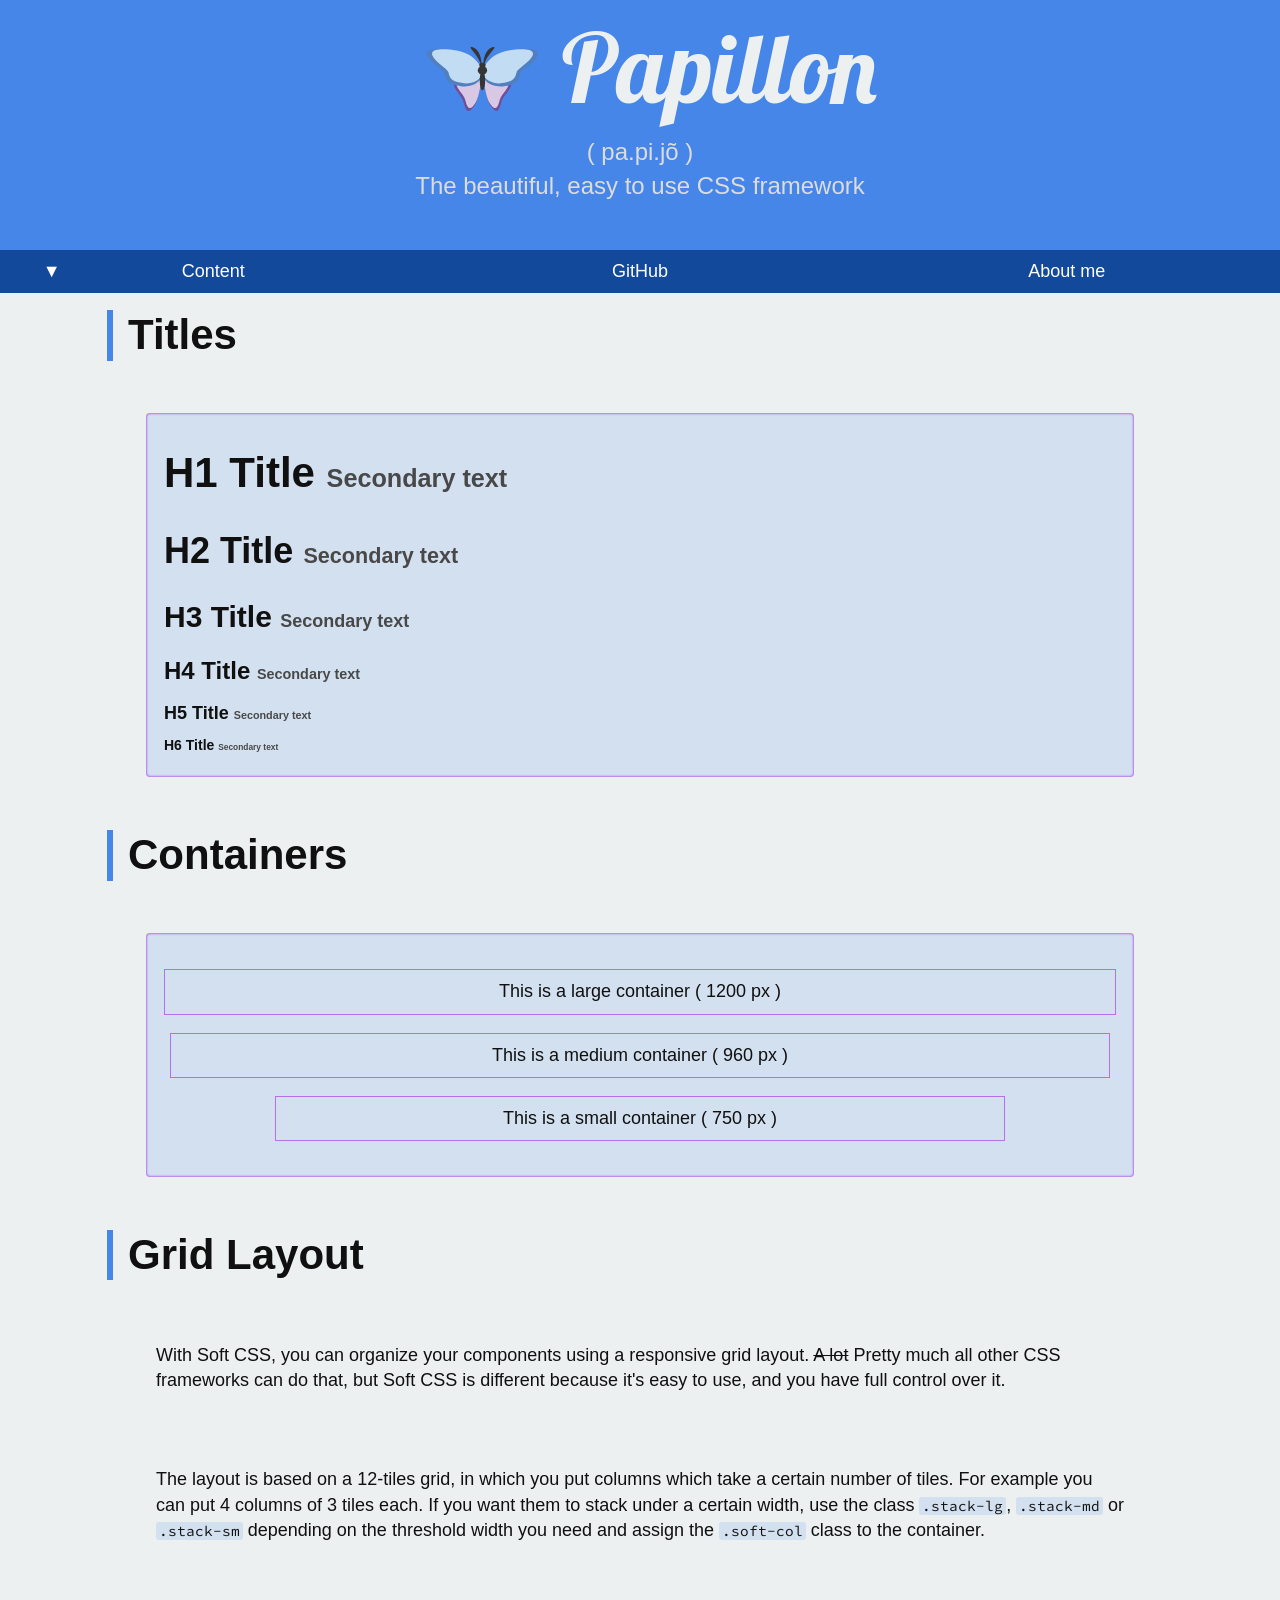
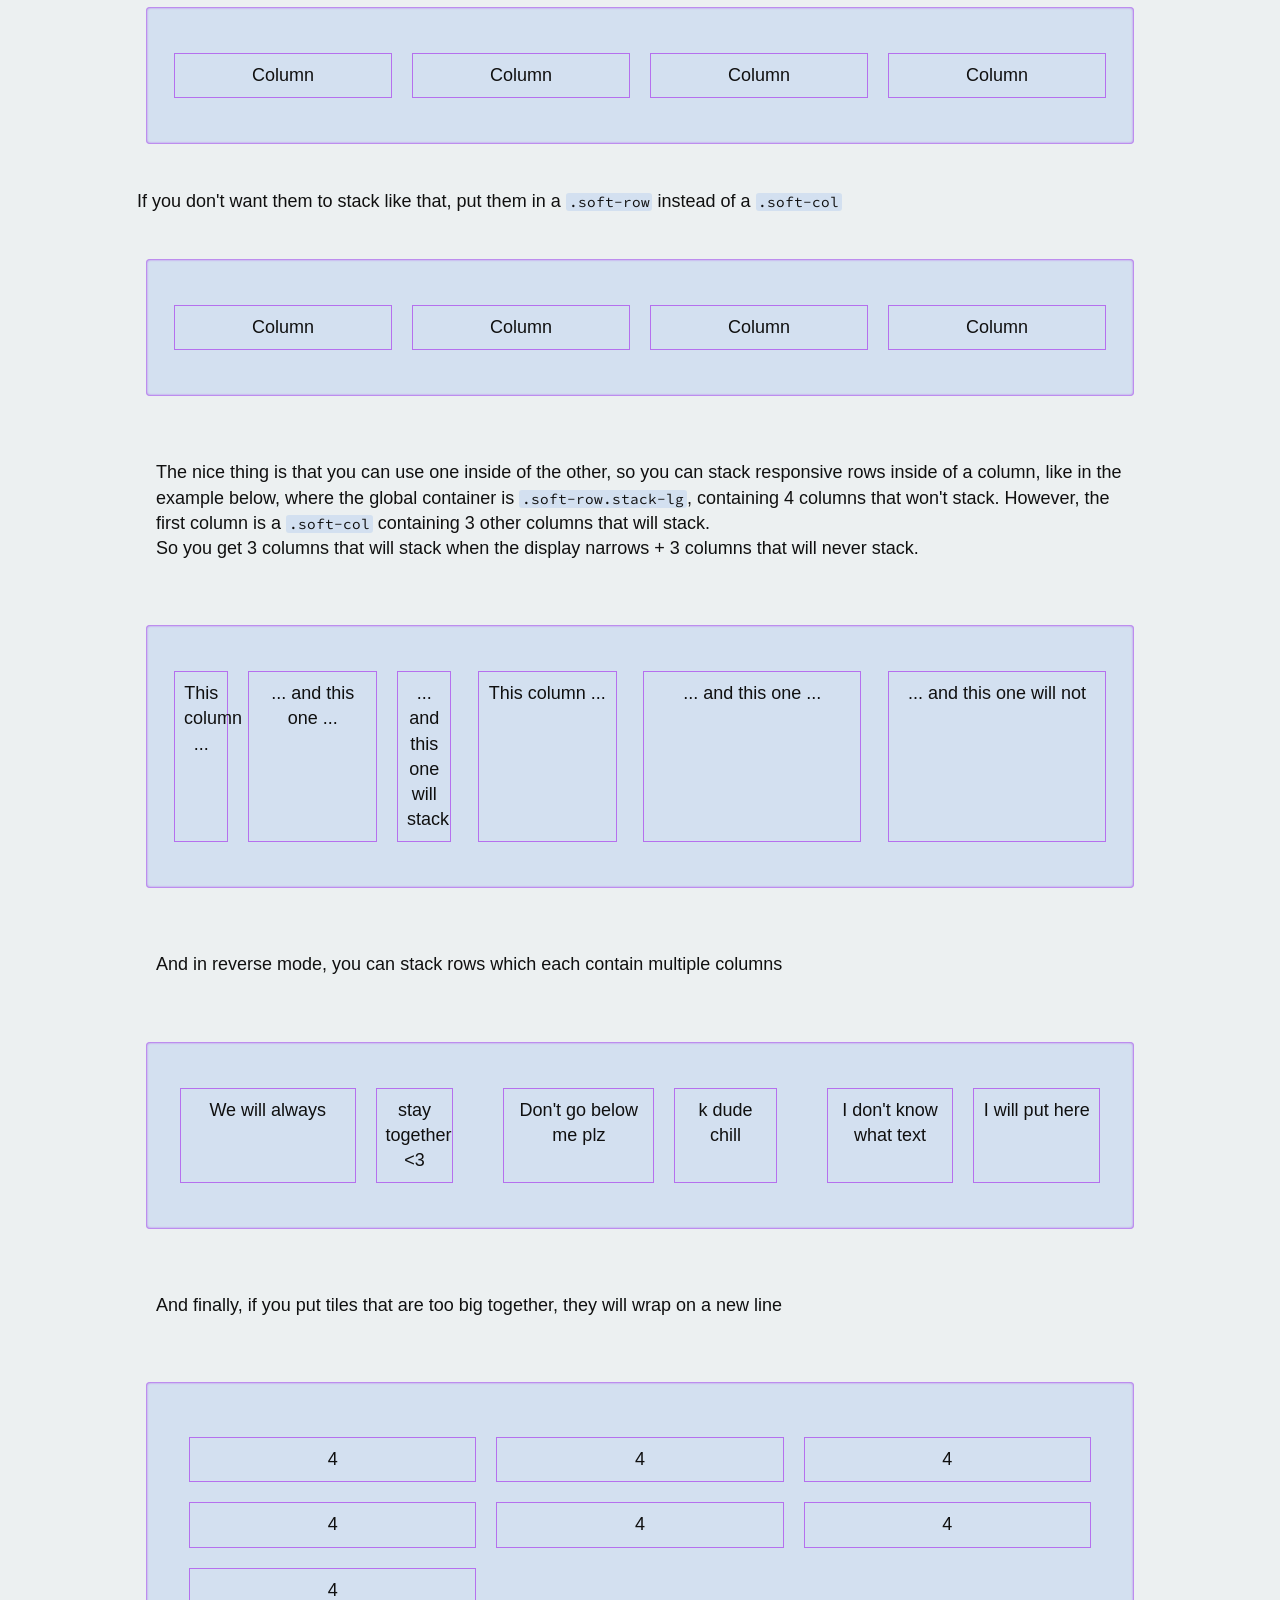
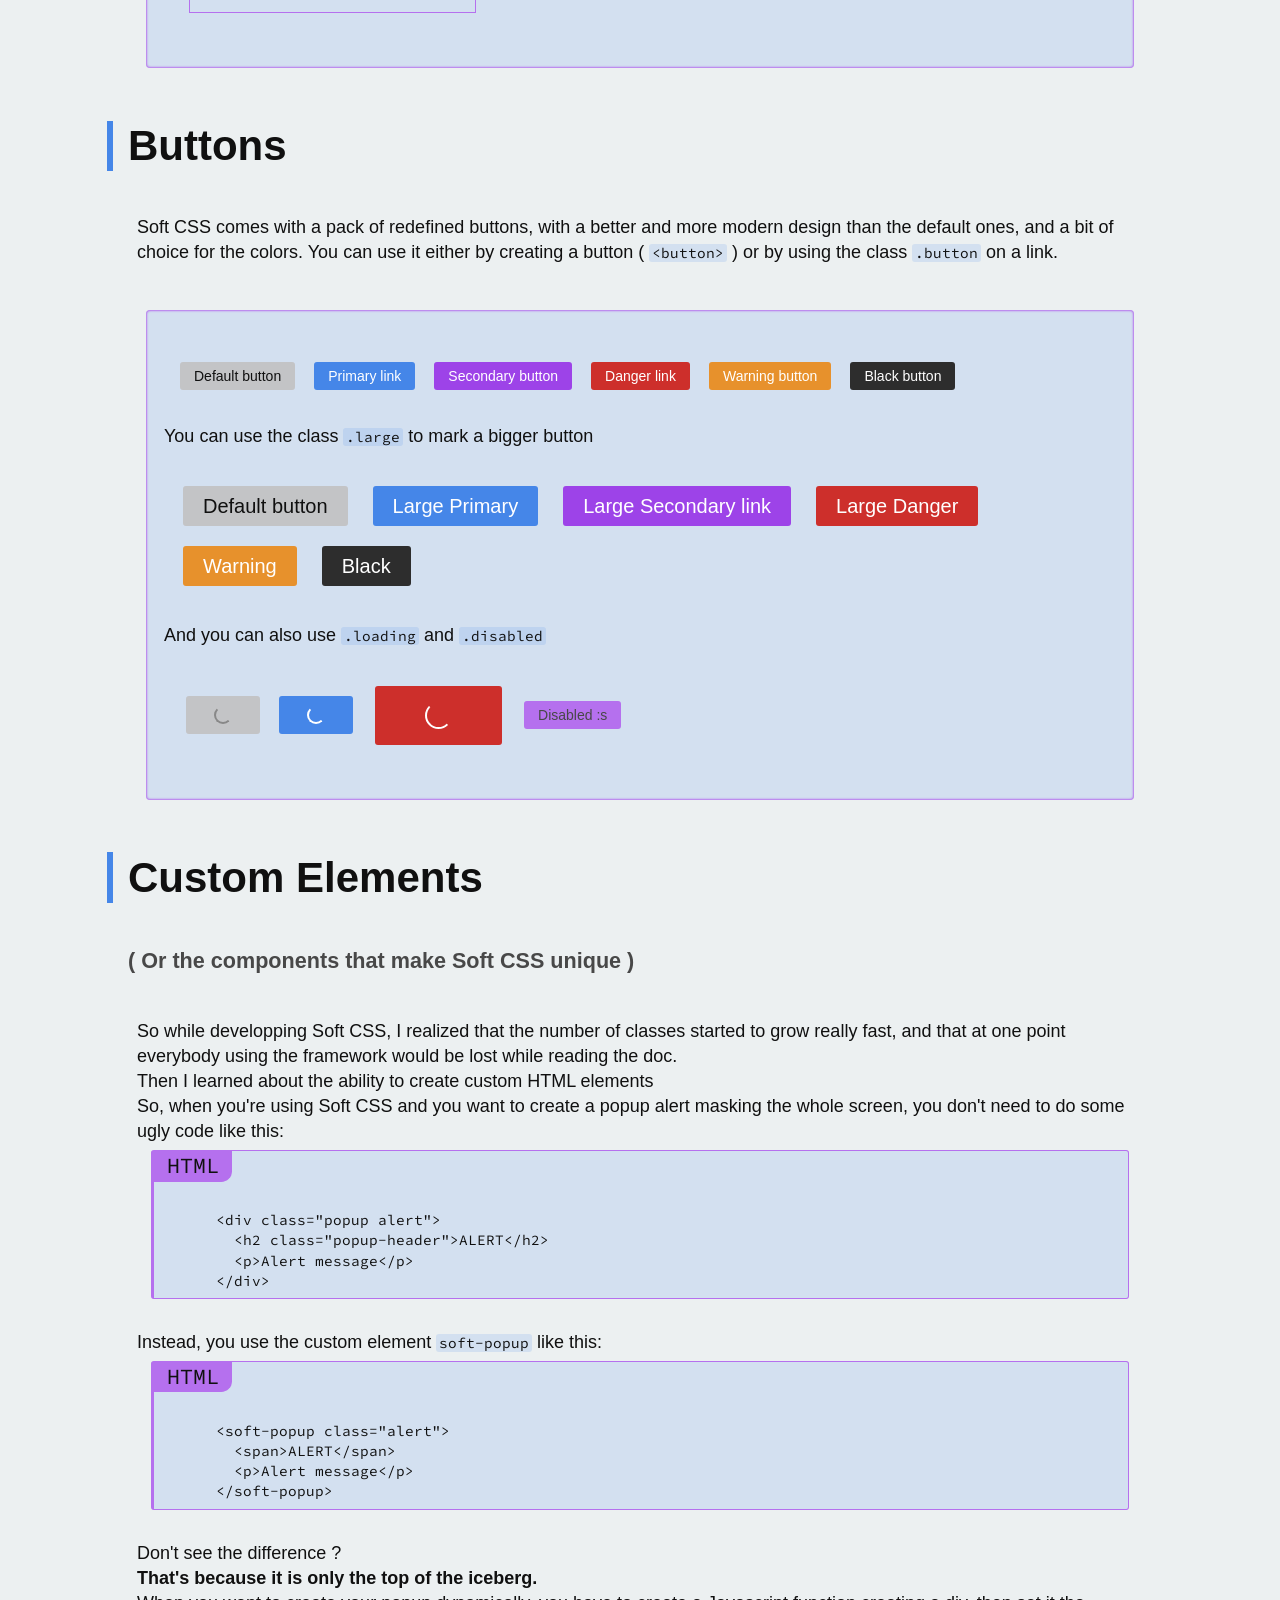
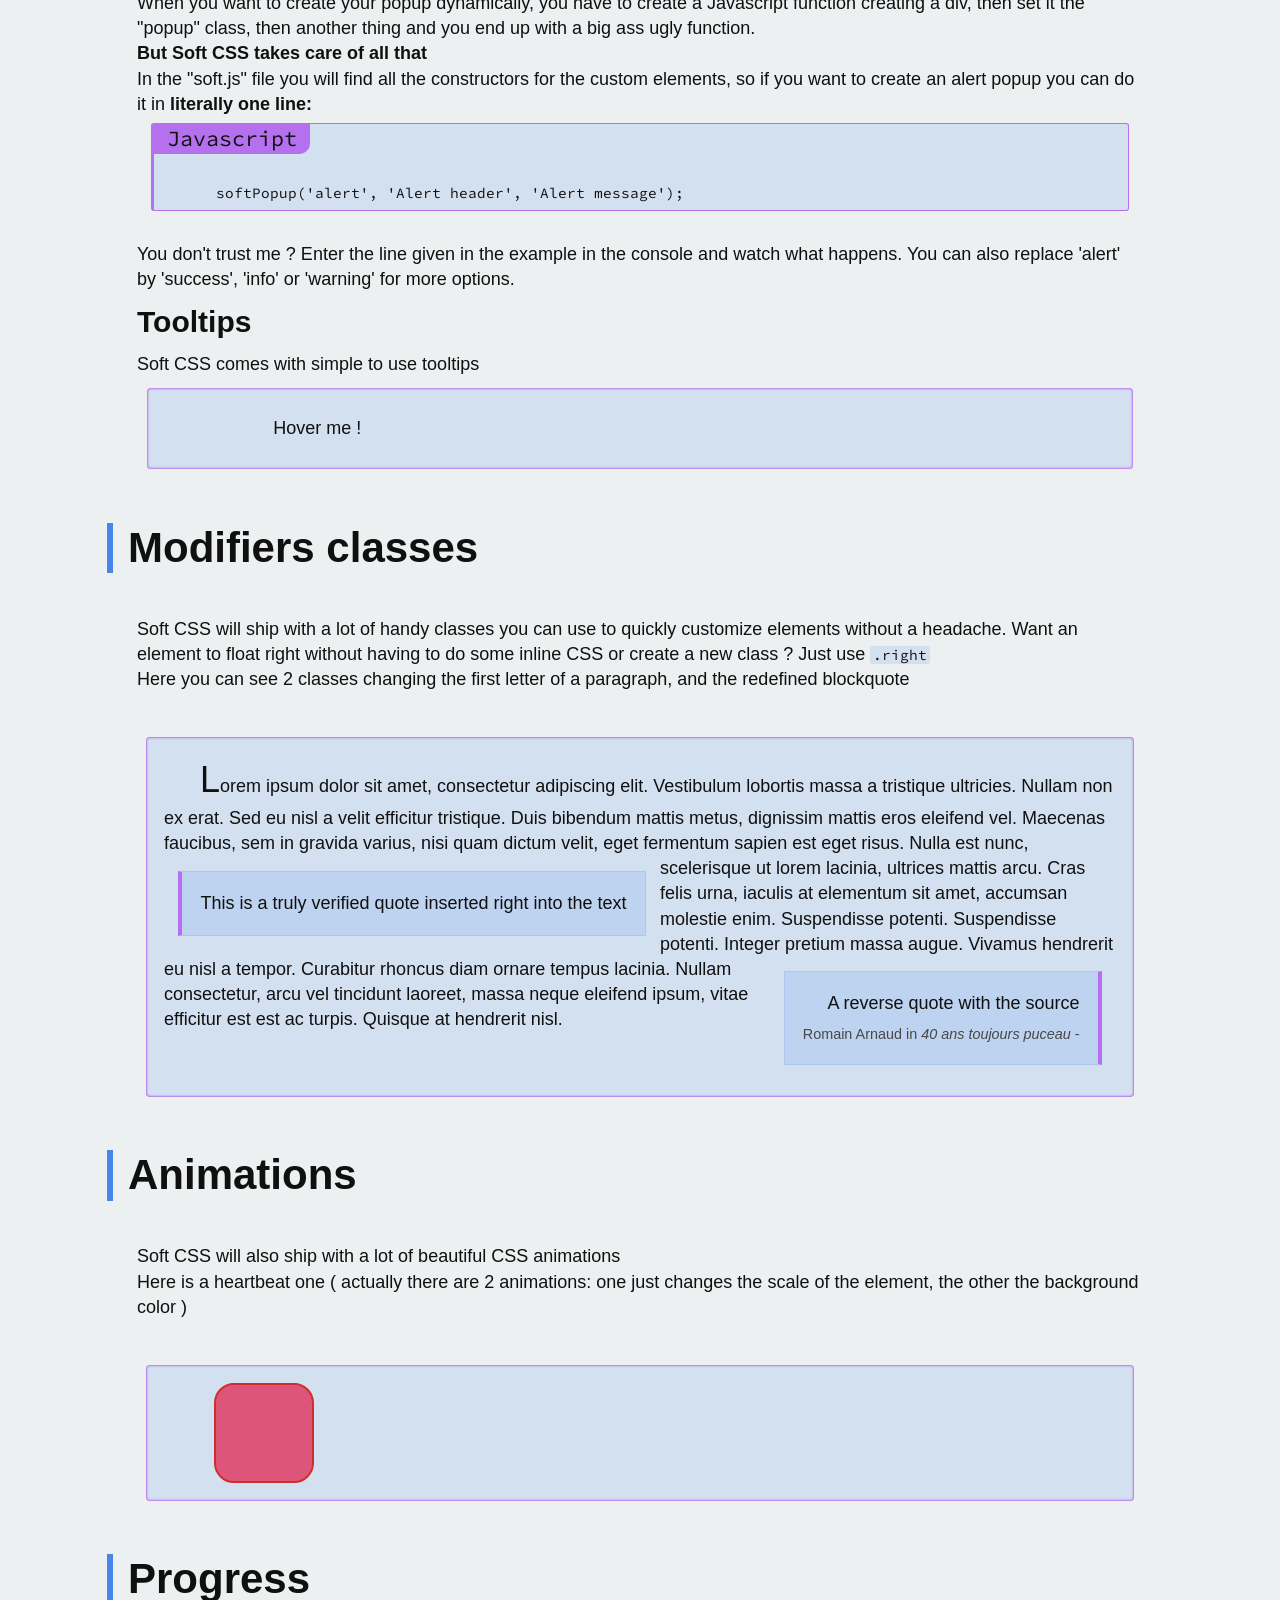
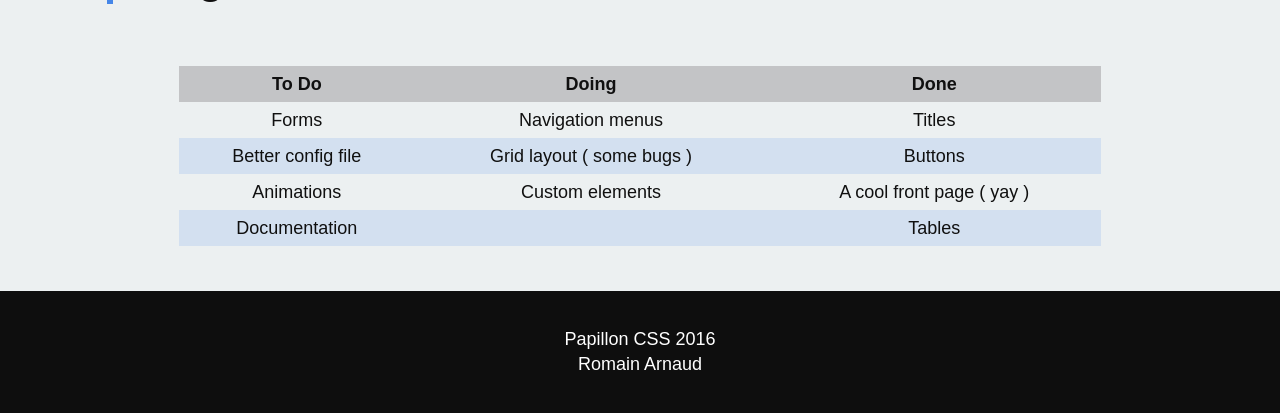
==== commit bb087171: "Add logo and use secondary colors * Added the logo on the banner * We now use secondary color ( it w" ====
--- a/demo/index.html
+++ b/demo/index.html
@@ -26,7 +26,7 @@
     </head>
     <body>
       <header>
-        Papillon
+        <img src="../logo.svg"></img>Papillon
         <small>( pa.pi.jõ )<br/>The beautiful, easy to use CSS framework</small>
       </header>
       <nav class="top" data-follow>
@@ -390,7 +390,7 @@
           </table>
         </div>
       </main>
-      <div class="banner-bot">
+      <!--<div class="banner-bot">
         <div class="content">
           <div class="container no-margin text-center">Change the theme</div>
           <div class="container no-margin no-padding soft-col stack-sm">
@@ -406,7 +406,7 @@
           </div>
         </div>
         <button class="close">Close</button>
-      </div>
+      </div>!-->
       <script src="demo.js"></script>
       <footer>
         Papillon CSS 2016<br/>
--- a/src/min/papillon.min.css
+++ b/src/min/papillon.min.css
@@ -434,13 +434,13 @@
 ****/
 /***** LINKS *****/
 a {
-  color: #296dd1; }
+  color: #195fc8; }
 
 a:hover, a:visited:hover {
-  color: #598fde; }
+  color: #4586e8; }
 
 a:visited {
-  color: #73289c; }
+  color: #7718c6; }
 
 /***** ARTICLES *****/
 article {
@@ -461,21 +461,21 @@
 ****/
 /***** BLOCKQUOTE *****/
 blockquote {
-  background: #dfe2e6;
+  background: rgba(69, 134, 232, 0.15);
   padding: 1em;
   line-height: 1.5;
   width: auto;
   display: inline-block;
   margin: 0.8em;
-  border: 1px solid #dfe2e6; }
+  border: 1px solid rgba(69, 134, 232, 0.15); }
 
 blockquote:not(.reverse) {
-  border-left: 4px solid #afb0b1;
+  border-left: 4px solid #b570ee;
   text-align: left;
   float: left; }
 
 blockquote.reverse {
-  border-right: 4px solid #afb0b1;
+  border-right: 4px solid #b570ee;
   text-align: right;
   float: right; }
 
@@ -506,13 +506,12 @@
 
 /***** CODE *****/
 code {
-  background-color: #dfe2e6;
+  background-color: rgba(69, 134, 232, 0.15);
   font-family: "Source Code Pro", "Courier New", "monospace";
   -webkit-border-radius: 0.2em;
   -moz-border-radius: 0.2em;
   border-radius: 0.2em;
   padding: 0 0.2em;
-  border: 1px solid #afb0b1;
   color: #101010;
   font-size: 80%; }
 
@@ -521,6 +520,7 @@
   margin: 0.4em 1em;
   padding: 0.5em;
   text-align: left;
+  border: 1px solid #b570ee;
   border-width: 1px 1px 1px 3px;
   word-wrap: break-word;
   max-width: 100%;
@@ -532,7 +532,7 @@
 pre > code[data-lang]::before {
   content: attr(data-lang);
   display: inline-block;
-  background-color: #afb0b1;
+  background-color: #b570ee;
   position: relative;
   top: -1.33em;
   font-size: 150%;
@@ -540,7 +540,7 @@
   -webkit-border-radius: 0 0 0.5em 0;
   -moz-border-radius: 0 0 0.5em 0;
   border-radius: 0 0 0.5em 0;
-  left: -0.5em;
+  left: calc(-0.5em + 3px);
   width: auto; }
 
 /****
@@ -568,7 +568,7 @@
   font-size: 96px;
   font-family: "Lobster", cursive;
   color: #ecf0f1;
-  background-color: #2b65c6;
+  background-color: #4586e8;
   width: 100%;
   text-align: center; }
 
@@ -578,6 +578,12 @@
   color: #dcdcdc;
   display: block;
   padding-bottom: 2em; }
+
+body > header > img {
+  height: 64px;
+  width: auto;
+  display: inline;
+  margin: 24px; }
 
 /***** H1, H1, H2, H3, H4, H5, H6 *****/
 h1,
@@ -621,7 +627,7 @@
 h5 a::before,
 h6 a::before {
   content: '#';
-  color: rgba(139, 173, 230, 0.75);
+  color: rgba(182, 208, 246, 0.75);
   position: absolute;
   left: 0;
   line-height: 250%;
@@ -633,7 +639,7 @@
 h4 a:hover::before,
 h5 a:hover::before,
 h6 a:hover::before {
-  color: #2b65c6; }
+  color: #4586e8; }
 
 h1 {
   font-size: 42px; }
@@ -660,7 +666,7 @@
   display: block;
   margin: 2em auto;
   height: 3px;
-  background-color: #2b65c6; }
+  background-color: #9d43e8; }
 
 /****
 * I *
@@ -685,7 +691,7 @@
   color: #484848;
   display: block;
   position: absolute;
-  border: 2px dashed #afb0b1;
+  border: 2px dashed #b570ee;
   -webkit-border-radius: 0.2em;
   -moz-border-radius: 0.2em;
   border-radius: 0.2em;
@@ -694,7 +700,7 @@
   left: 0;
   max-width: 100%;
   height: auto;
-  background-color: #dfe2e6;
+  background-color: rgba(69, 134, 232, 0.15);
   box-sizing: border-box; }
 
 /****
@@ -702,13 +708,13 @@
 ****/
 /***** KEYBOARD *****/
 kbd {
-  background-color: #dfe2e6;
+  background-color: rgba(69, 134, 232, 0.15);
   -webkit-border-radius: 2px;
   -moz-border-radius: 2px;
   border-radius: 2px;
   border-width: 1px 1px 3px 1px;
   border-style: solid;
-  border-color: #afb0b1;
+  border-color: #b570ee;
   padding: 0 2px; }
 
 /****
@@ -770,16 +776,16 @@
   height: 60%;
   top: 20%;
   left: -0.5em;
-  border-right: 6px solid #2b65c6; }
+  border-right: 6px solid #4586e8; }
 
 /********** ELEMENTS ASPECT **********/
 /* Change the aspect of a container to showcase something inside */
 .showcase {
-  background-color: #dfe2e6;
-  border: #afb0b1;
+  background-color: rgba(69, 134, 232, 0.15);
+  border: #b570ee;
   margin: 2em 1em;
   padding: 1em;
-  box-shadow: 0 0 4px 0 #afb0b1 inset;
+  box-shadow: 0 0 2px 1px #b570ee inset;
   -webkit-border-radius: 4px;
   -moz-border-radius: 4px;
   border-radius: 4px; }
@@ -825,11 +831,11 @@
   background-color: #c3c4c6; }
 
 table {
-  border: 1px solid #afb0b1; }
+  border: 1px solid #b570ee; }
 
 table > :not(:last-child),
 tbody > :not(:last-child) {
-  border-bottom: 1px solid #afb0b1; }
+  border-bottom: 1px solid #b570ee; }
 
 /******** MINIMALISTIC DESIGN ********/
 table.min thead,
@@ -862,16 +868,16 @@
 
 /******** ALTERNATING ROWS ********/
 table.alt tbody > tr:nth-child(even) {
-  background: #dfe2e6; }
+  background: rgba(69, 134, 232, 0.15); }
 
 /*table.alt tbody > tr:nth-child(odd) {background: #fff}*/
 /******** REACTIVE DESIGN ********/
 table.reactive :not(thead):not(tfoot) tr:hover {
-  background-color: #cad9f3;
-  background-color: #dfe2e6; }
+  background-color: #fbfcfe;
+  background-color: rgba(69, 134, 232, 0.15); }
 
 table.reactive :not(thead):not(tfoot) tr td:hover {
-  background-color: #8bade6;
+  background-color: #b6d0f6;
   background-color: #c3c4c6; }
 
 /* We import the classes for the forms */
@@ -1062,7 +1068,7 @@
   -moz-transition: all 0.25s ease-out;
   -o-transition: all 0.25s ease-out;
   transition: all 0.25s ease-out;
-  background-color: #afb0b1;
+  background-color: #b570ee;
   color: #101010; }
 
 .button:visited {
@@ -1070,11 +1076,11 @@
 
 button:disabled,
 .button.disabled {
-  background-color: #afb0b1;
+  background-color: #b570ee;
   color: #484848; }
 
 button:disabled:hover {
-  background-color: #afb0b1;
+  background-color: #b570ee;
   cursor: not-allowed; }
 
 button:focus,
@@ -1087,7 +1093,7 @@
 
 button:not(:disabled):focus,
 .button:not(.disabled):focus {
-  border-color: #2b65c6; }
+  border-color: #4586e8; }
 
 button:not(:disabled):not(.loading):active,
 .button:not(.disabled):not(.loading):active {
@@ -1205,68 +1211,68 @@
 */
 button.primary,
 .button.primary {
-  background-color: #2b65c6; }
+  background-color: #4586e8; }
 
 button.primary:not(:disabled):not(.loading):not(.outline):hover,
 .button.primary:not(.disabled):not(.loading):not(.outline):hover,
 button.primary:not(:disabled):focus,
 .button.primary:not(.disabled):focus {
-  background-color: #5486da; }
+  background-color: #7ba9ef; }
 
 button.primary:not(:disabled):not(.loading):active,
 .button.primary:not(.disabled):not(.loading):active {
-  background-color: #204b94; }
+  background-color: #1a65d5; }
 
 button.primary:disabled,
 .button.primary.disabled {
-  background-color: #5486da; }
+  background-color: #7ba9ef; }
 
 button.primary.outline,
 .button.primary.outline {
-  color: #2b65c6;
+  color: #4586e8;
   background-color: transparent;
-  border-color: #2b65c6; }
+  border-color: #4586e8; }
 
 button.primary.outline:hover,
 .button.primary.outline:hover,
 button.primary.outline:focus,
 .button.primary.outline:focus {
   color: #fff;
-  background-color: #2b65c6; }
+  background-color: #4586e8; }
 
 /*
 * SECONDARY
 */
 button.secondary,
 .button.secondary {
-  background-color: #9f24c9; }
+  background-color: #9d43e8; }
 
 button.secondary:not(:disabled):not(.loading):not(.outline):hover,
 .button.secondary:not(.disabled):not(.loading):not(.outline):hover,
 button.secondary:not(:disabled):focus,
 .button.secondary:not(.disabled):focus {
-  background-color: #b94bdf; }
+  background-color: #b97aef; }
 
 button.secondary:not(:disabled):not(.loading):active,
 .button.secondary:not(.disabled):not(.loading):active {
-  background-color: #761b95; }
+  background-color: #7f1ad4; }
 
 button.secondary:disabled,
 .button.secondary.disabled {
-  background-color: #b94bdf; }
+  background-color: #b97aef; }
 
 button.secondary.outline,
 .button.secondary.outline {
-  color: #9f24c9;
+  color: #9d43e8;
   background-color: transparent;
-  border-color: #9f24c9; }
+  border-color: #9d43e8; }
 
 button.secondary.outline:hover,
 .button.secondary.outline:hover,
 button.secondary.outline:focus,
 .button.secondary.outline:focus {
   color: #fff;
-  background-color: #9f24c9; }
+  background-color: #9d43e8; }
 
 /*
 * GREEN
@@ -1419,16 +1425,16 @@
 
 button.black.outline,
 .button.black.outline {
-  color: #afb0b1;
+  color: #b570ee;
   background-color: transparent;
-  border-color: #afb0b1; }
+  border-color: #b570ee; }
 
 button.black.outline:hover,
 .button.black.outline:hover,
 button.black.outline:focus,
 .button.black.outline:focus {
   color: #fff;
-  background-color: #afb0b1; }
+  background-color: #b570ee; }
 
 /* We import the classes for the menus */
 nav {
@@ -1494,7 +1500,7 @@
   flex: 1;
   text-align: center;
   color: #fff;
-  background-color: #14305d;
+  background-color: #13499a;
   z-index: 3; }
 
 nav.top .links > :not(.submenu),
@@ -1503,14 +1509,14 @@
 
 nav.top .links > :hover,
 nav.top .links > a:visited:hover {
-  background-color: #204b94;
+  background-color: #1a65d5;
   cursor: pointer; }
 
 /*
 * TOP NAVBAR SUBMENU
 */
 nav.top .submenu.active {
-  background-color: #204b94; }
+  background-color: #1a65d5; }
 
 nav.top .submenu {
   position: relative;
@@ -1566,7 +1572,7 @@
 nav.top .submenu .dropdown span {
   display: block;
   width: 100%;
-  background-color: #204b94;
+  background-color: #1a65d5;
   color: #fff;
   -webkit-transition: padding 0.4s;
   -moz-transition: padding 0.4s;
@@ -1574,7 +1580,7 @@
   transition: padding 0.4s; }
 
 nav.top .submenu .dropdown :not(.category):hover {
-  background-color: #14305d; }
+  background-color: #13499a; }
 
 /*
 * TOP NAVBAR SUBMENU CATEGORY
@@ -1618,7 +1624,7 @@
   -moz-transition: width 0.25s;
   -o-transition: width 0.25s;
   transition: width 0.25s;
-  background-color: #204b94; }
+  background-color: #1a65d5; }
 
 nav.side div,
 nav.side a,
@@ -1631,7 +1637,7 @@
 */
 nav.side .header {
   width: 100%;
-  background-color: #204b94;
+  background-color: #1a65d5;
   height: 150px;
   color: #ecf0f1;
   width: 100%;
@@ -1758,12 +1764,12 @@
 
 nav.side .links .category > a {
   font-size: 18px;
-  border-left: 2px solid #2b65c6;
+  border-left: 2px solid #4586e8;
   padding-left: 1.2em; }
 
 nav.side .links .category > div {
   font-size: 18px;
-  border-left: 2px solid #2b65c6; }
+  border-left: 2px solid #4586e8; }
 
 /*
 * SIDE MENU FOOTER
@@ -1794,7 +1800,7 @@
 nav.aside .submenu .dropdown a {
   width: 100%;
   display: block;
-  color: #2b65c6;
+  color: #4586e8;
   border-left: 2px solid transparent;
   border-color: transparent;
   line-height: 1.2;
@@ -1830,7 +1836,7 @@
 nav.aside a.current,
 nav.aside .submenu :first-child.current,
 nav.aside .submenu .dropdown a.current {
-  border-color: #2b65c6; }
+  border-color: #4586e8; }
 
 nav.aside .category {
   font-size: 120%;
@@ -1869,7 +1875,7 @@
 @media (max-width: 600px) {
   nav.top {
     display: block;
-    background-color: #14305d; }
+    background-color: #13499a; }
 
   nav.top .links {
     max-height: 0;
@@ -1892,7 +1898,7 @@
     padding: 0.8em 0; }
 
   nav.top .links > :not(:last-child) {
-    border-bottom: 2px solid #2b65c6; }
+    border-bottom: 2px solid #4586e8; }
 
   nav.top .submenu .dropdown {
     position: relative;
@@ -1900,12 +1906,12 @@
 
   nav.top .submenu .dropdown > a,
   nav.top .submenu .dropdown > div {
-    background-color: #204b94;
+    background-color: #1a65d5;
     padding: 0.8em 0;
-    border-top: 1px solid #14305d; }
+    border-top: 1px solid #13499a; }
 
   nav.top .submenu .dropdown > :hover {
-    background-color: #14305d; }
+    background-color: #13499a; }
 
   nav.top .submenu .dropdown {
     max-height: 0; }
@@ -1918,7 +1924,7 @@
     display: block;
     height: 50px;
     margin-right: calc(100% - 80px);
-    background-color: #204b94; }
+    background-color: #1a65d5; }
 
   nav.top .toggle.right {
     margin-right: 0;
@@ -1946,7 +1952,7 @@
 
   nav.side:not(.active) .toggle {
     width: 50px;
-    background-color: #204b94;
+    background-color: #1a65d5;
     -webkit-border-radius: 0 0 4px 0;
     -moz-border-radius: 0 0 4px 0;
     border-radius: 0 0 4px 0; }
@@ -1986,7 +1992,7 @@
     border-bottom: 0 solid #000; }
 
   nav.side .links .category > span {
-    border-bottom: 2px solid #2b65c6; }
+    border-bottom: 2px solid #4586e8; }
 
   nav.side .links .category > a,
   nav.side .links .category > div {
@@ -2089,7 +2095,7 @@
   border: inherit inherit inherit !important;
   margin: 0 !important;
   padding: 0 !important;
-  background-color: #2b65c6; }
+  background-color: #4586e8; }
 
 /*************** SOFT TOOLTIPS ***************/
 .soft-tooltip {
@@ -2166,9 +2172,9 @@
 /************** SOFT NOTIFICATIONS ****************/
 .soft-notif {
   display: block;
-  border: 1px solid #204b94;
-  background-color: #5486da;
-  box-shadow: 1px 1px 2px 0 #14305d;
+  border: 1px solid #1a65d5;
+  background-color: #7ba9ef;
+  box-shadow: 1px 1px 2px 0 #13499a;
   color: #1d1d1d;
   font-size: 18px;
   text-align: center;
@@ -2215,6 +2221,7 @@
   background-color: #0e0e0e;
   color: #ecf0f1;
   z-index: 100;
+  padding: 0.5em;
   left: 0;
   box-sizing: border-box; }
 
@@ -2235,7 +2242,7 @@
   margin: auto 8px;
   border-radius: 4px;
   padding: 4px;
-  background-color: #2b65c6;
+  background-color: #4586e8;
   color: #ecf0f1;
   font-size: 18px;
   line-height: 2em;
@@ -2245,7 +2252,7 @@
 .banner-top .close:hover,
 .banner-bot .close:hover {
   cursor: pointer;
-  background-color: #204b94; }
+  background-color: #1a65d5; }
 
 /**************************************
 *** MOBILE
@@ -2337,11 +2344,11 @@
 /********** ELEMENTS ASPECT **********/
 /* Sets a subtle background color */
 .bg-color {
-  background-color: #dfe2e6 !important; }
+  background-color: rgba(69, 134, 232, 0.15) !important; }
 
 /* Sets a border */
 .border {
-  border: 1px solid #afb0b1; }
+  border: 1px solid #b570ee; }
 
 /********** SMALL CORRECTIONS ********/
 /* Set no padding */
@@ -2648,12 +2655,12 @@
 /*** COLOR FADE OUT ***/
 @keyframes color-fadeout {
   0% {
-    background-color: #8bade6; }
+    background-color: #b6d0f6; }
   100% {
     background-color: inherit; } }
 @-webkit-keyframes color-fadeout {
   0% {
-    background-color: #8bade6; }
+    background-color: #b6d0f6; }
   100% {
     background-color: inherit; } }
 /*** OPACITY FADE OUT ***/
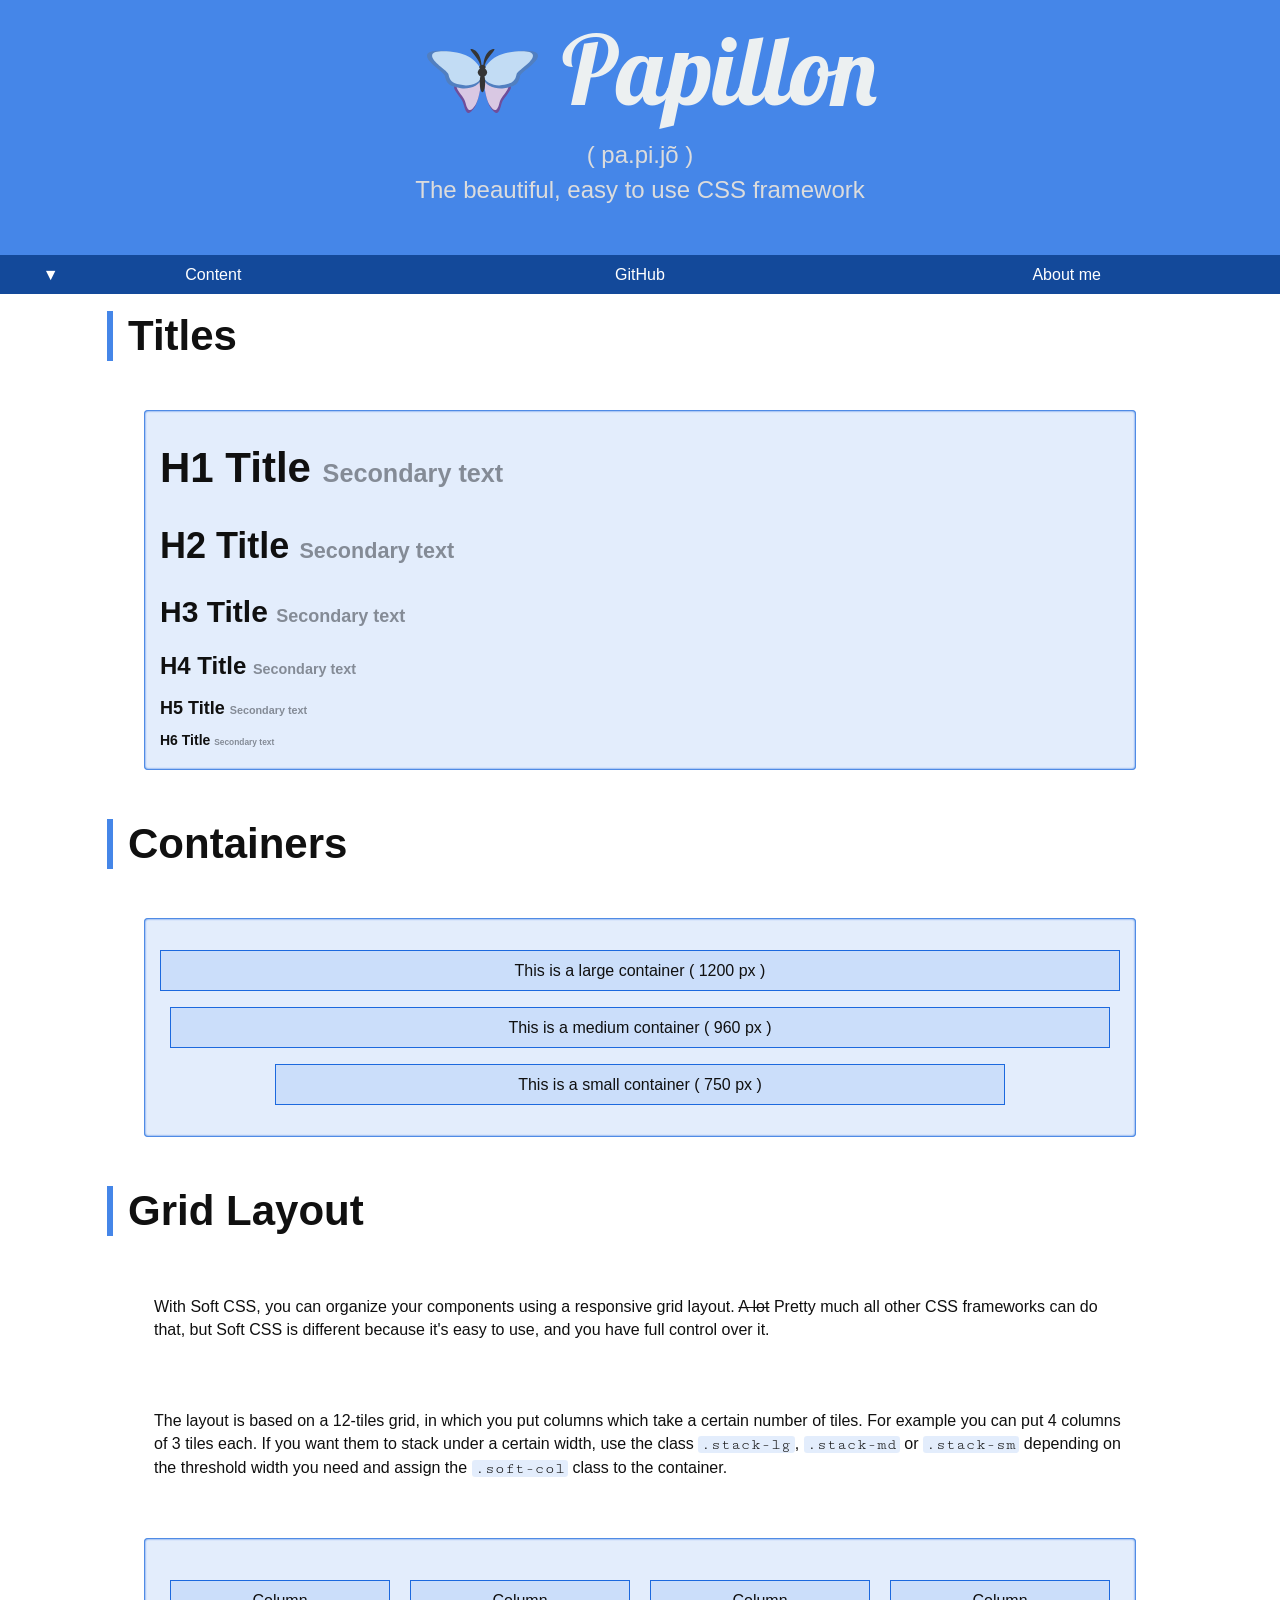
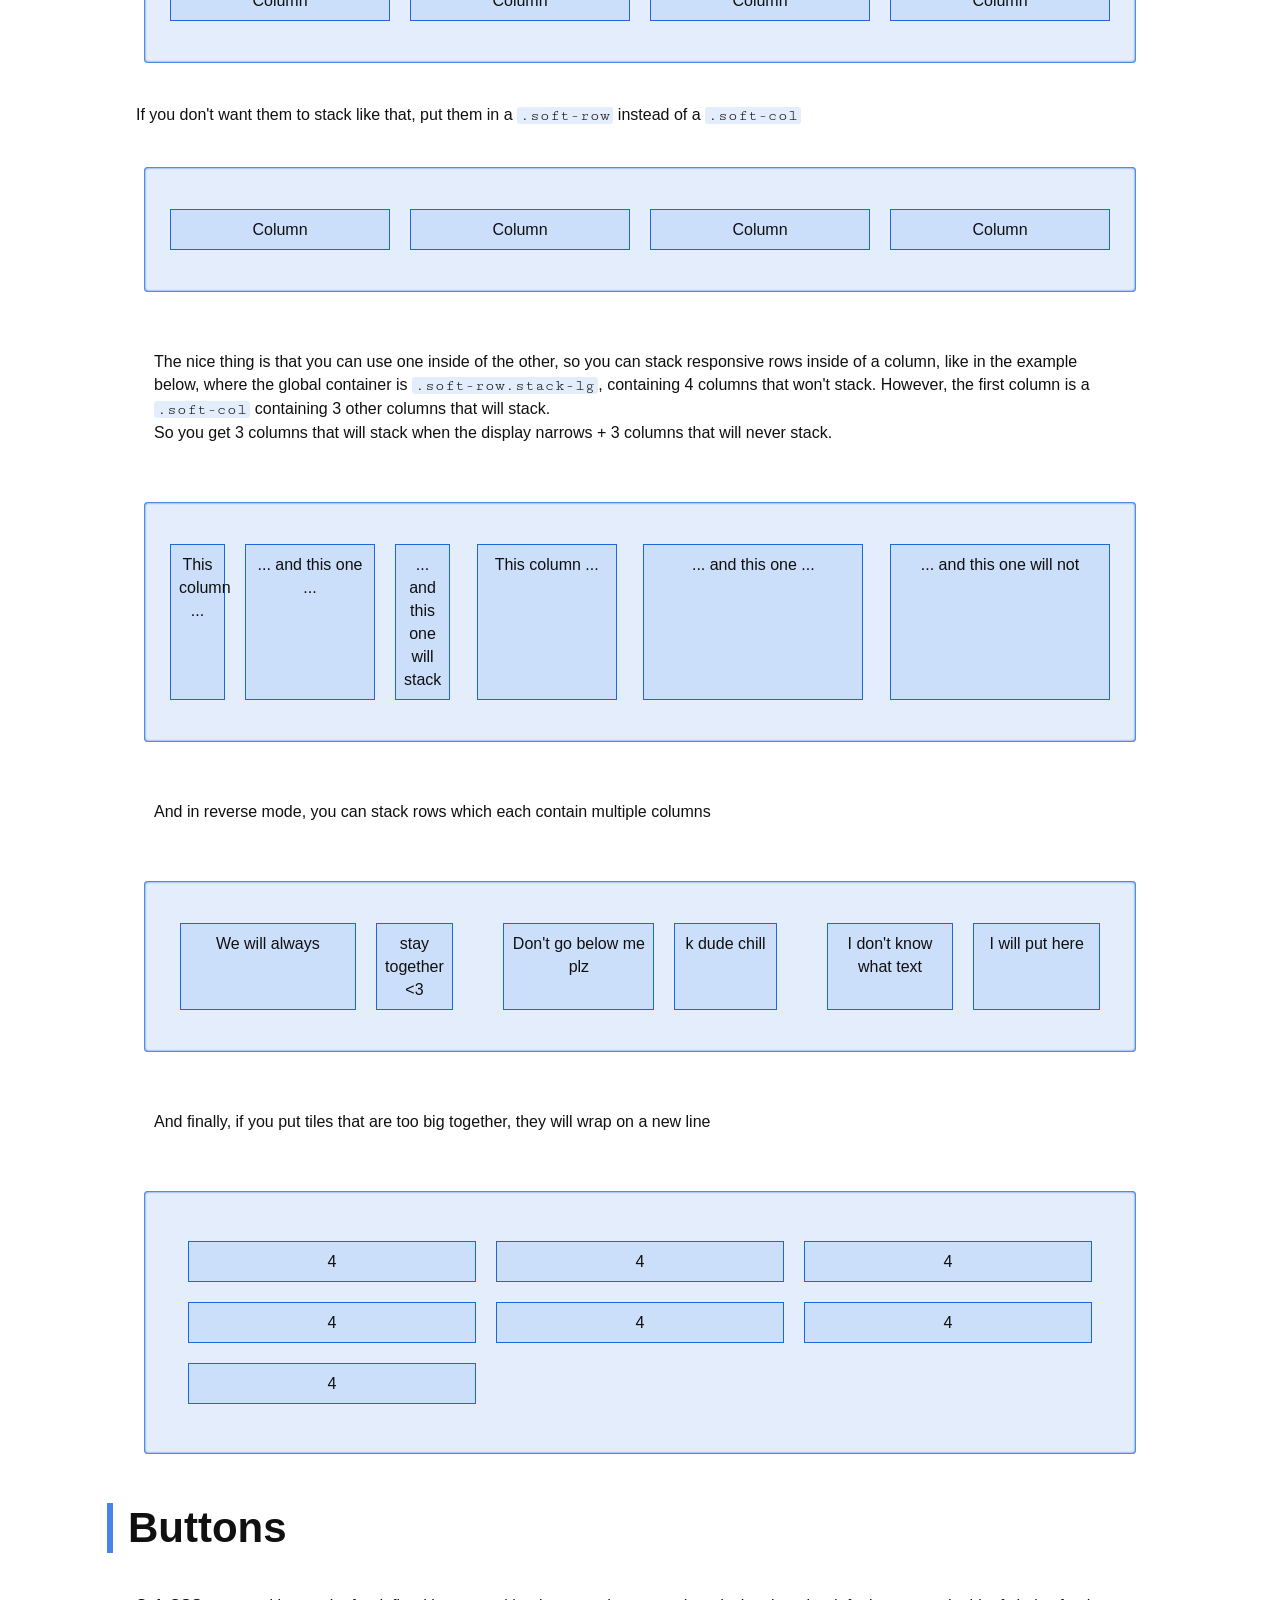
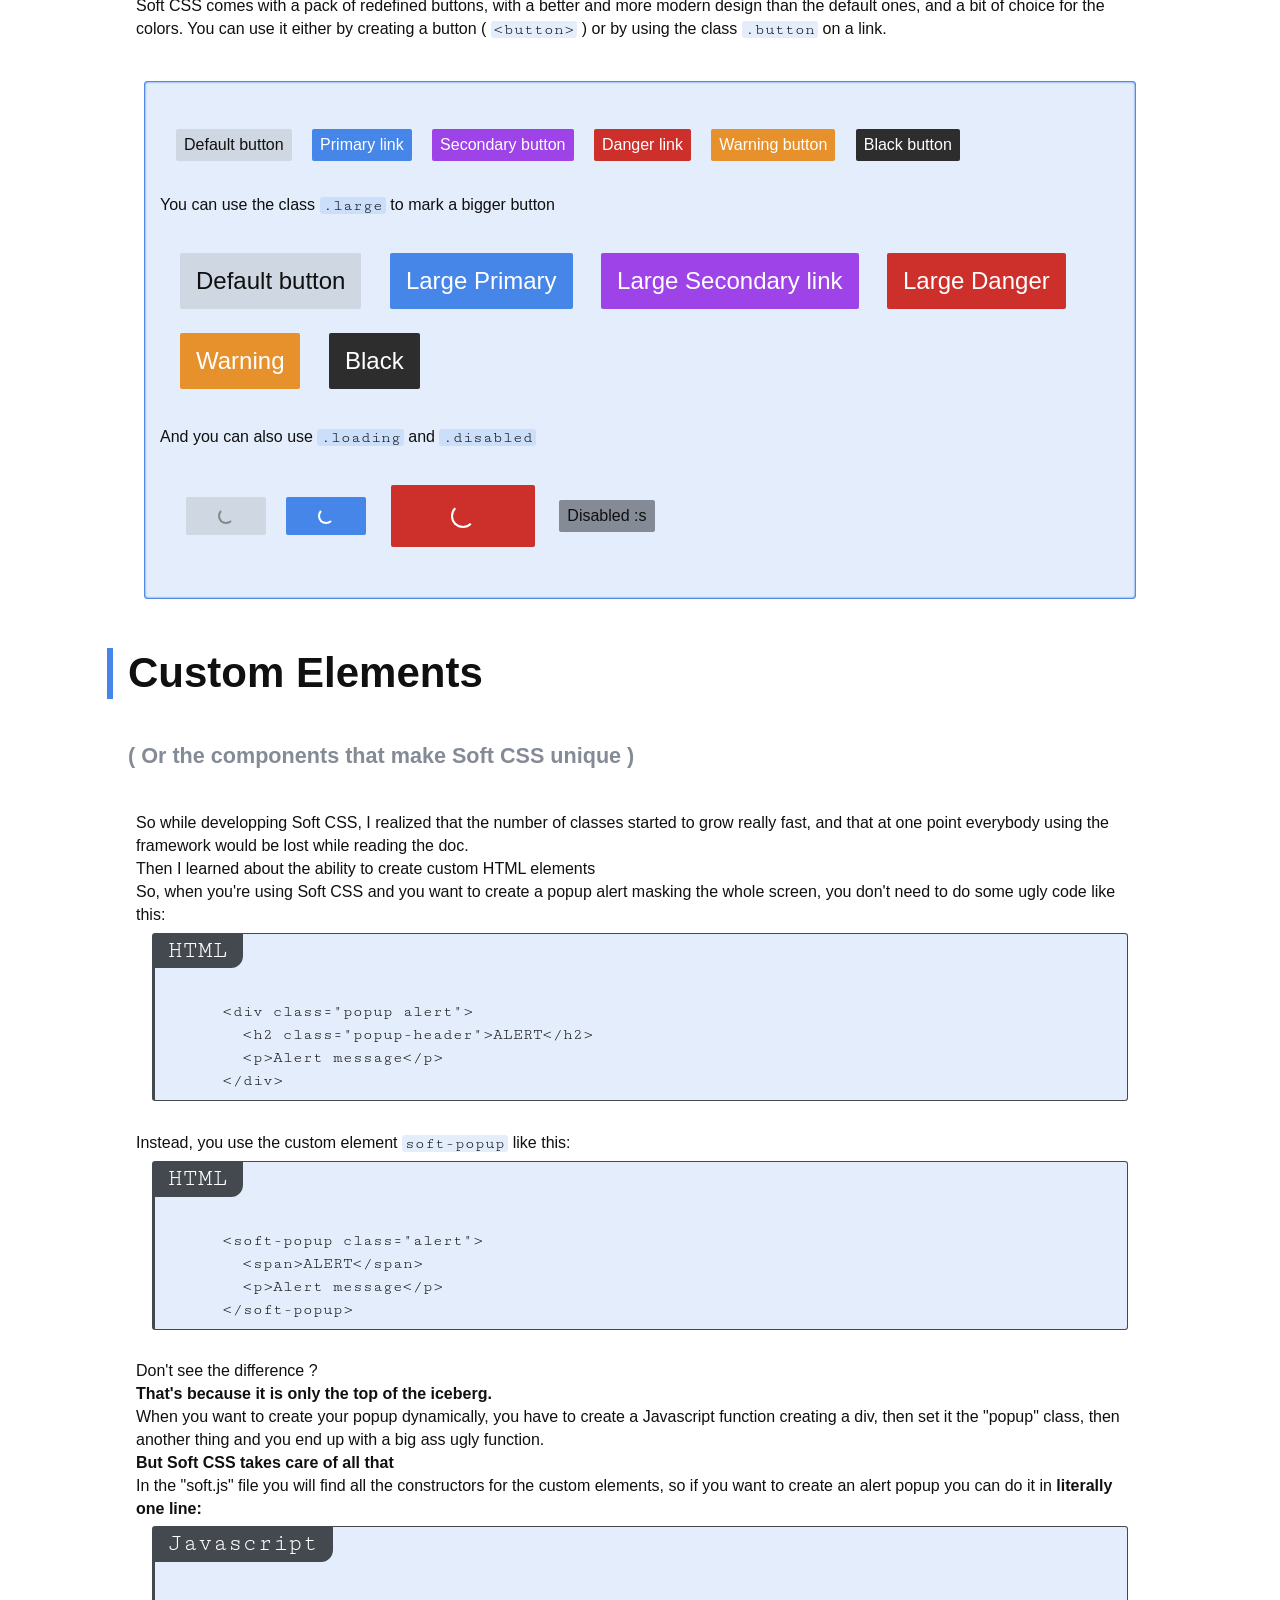
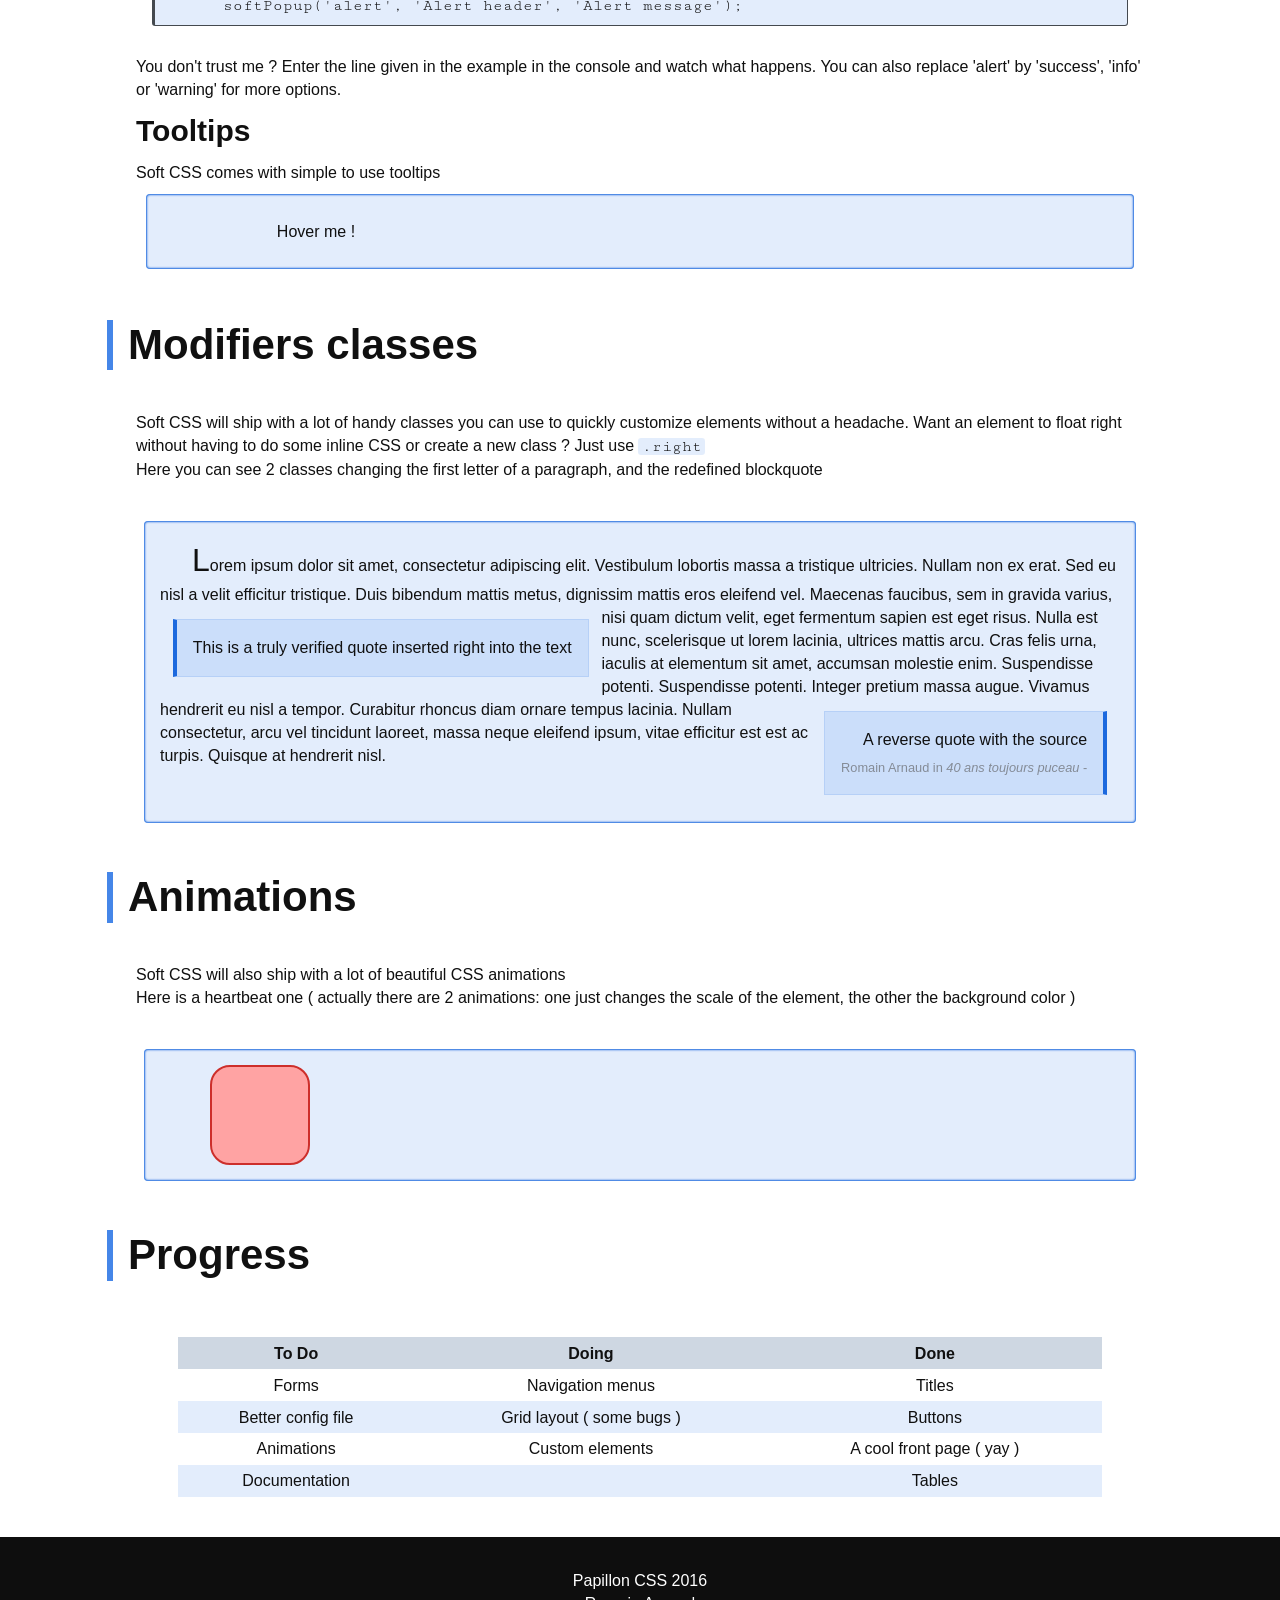
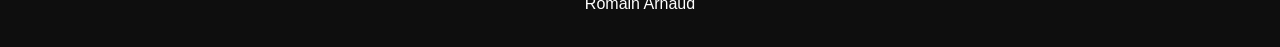
==== commit f02c6f87: "Imrove variables and appearance of some things * Deleted bg-color-elements and border-color-elements" ====
--- a/demo/index.html
+++ b/demo/index.html
@@ -19,7 +19,7 @@
         <script src="../src/js/dom.js"></script>
         <script src="../src/js/papillon.js"></script>
         <link rel="stylesheet" href="https://maxcdn.bootstrapcdn.com/font-awesome/4.5.0/css/font-awesome.min.css">
-        <link href='https://fonts.googleapis.com/css?family=Source+Code+Pro' rel='stylesheet' type='text/css'>
+        <link href="https://fonts.googleapis.com/css?family=Cutive+Mono" rel="stylesheet">
         <link href="https://fonts.googleapis.com/css?family=Arima+Madurai" rel="stylesheet">
         <link href='https://fonts.googleapis.com/css?family=Lobster' rel='stylesheet' type='text/css'>
 
--- a/src/min/papillon.min.css
+++ b/src/min/papillon.min.css
@@ -1,2678 +1,2 @@
-/*
-* Soft CSS - The tweakable CSS framework
-* Romain Arnaud - 2016
-*/
-/*
-* Soft CSS - The tweakable CSS framework
-* Romain Arnaud - 2016
-*/
-/*
-******************************************************************************
-* COLOR PALETTE
-******************************************************************************
-*/
-/*
-* HOW TO USE
-* - Define the default color each time ( $blue-default, $red-default, etc. )
-* - The shades will be automatically calculated using lighten() and darken()
-* - At the end, choose the colors of elements using the color palette
-*   so you have an uniform color scheme
-*/
-/********************
-*   COLOR PALETTE   *
-********************/
-/*** PRIMARY COLORS ***/
-/*** COMPLEMENTARY ***/
-/* THEME */
-/*
-* ELEMENT COLORS
-*/
-/* HEADER */
-  /*$bg-color-html: #fff;
-  $bg-color-body: #ecf0f1;
-  $bg-color-main: #ecf0f1;
-  $bg-color-aside: lighten($red-color, 40%);
-  $bg-color-footer: $black-color;
-
-  $bg-color-code: lighten($primary-color, 42%);
-
-  $font-color-text: $black-color;
-  $font-color-title: lighten($black-color, 4%);
-  $font-color-title-second: $grey-color;
-  $font-color-footer: #dcdcdc;*/
-  /*$bg-color-base: #101520;
-  $bg-color-elements: #182534;
-  $bg-color-elements-shade: #23364e;
-  $border-color-elements: #304760;
-
-  $font-color-shade: #343b4d;
-  $font-color-grey: #6f7278;
-  $font-color-base: #e6e6e6;
-
-  $bg-color-base: #ffc9fe;
-  $bg-color-elements: #f2a1f1;
-  $bg-color-elements-shade: #e77ee6;
-  $border-color-elements: #cf4dce;
-
-  $font-color-shade: #65265e;
-  $font-color-grey: #4b1a37;
-  $font-color-base: #2f0015;*/
-/*
-******************************************************************************
-* LAYOUT CONTROL
-******************************************************************************
-*/
-/*
-***** NAVIGATION *****
-*/
-/********** SIZES **********/
-/*
-***** GRID LAYOUT *****
-*/
-/* Container threshold sizes */
-/*
-******************************************************************************
-* FONTS
-******************************************************************************
-*/
-/* basic text */
-/* basic text sans serif */
-/* basic text serif ? */
-/* h1, h2, h3, h4, h5, h6 */
-/* Header */
-/* code */
-/* Basic text */
-/* Basic text */
-/* Basic text */
-/* Header */
-/* We reset all the rules so it looks the same for all browsers */
-/*! sanitize.css v3.3.0 | CC0 1.0 Public Domain | github.com/10up/sanitize.css */
-/* Latest tested: Android 6, Chrome 48, Edge 13, Firefox 44, Internet Explorer 11, iOS 9, Opera 35, Safari 9, Windows Phone 8.1 */
-/*
- * Normalization
- */
-abbr[title] {
-  text-decoration: underline;
-  /* Chrome 48+, Edge 12+, Internet Explorer 11-, Safari 9+ */
-  text-decoration: underline dotted;
-  /* Firefox 40+ */ }
-
-audio:not([controls]) {
-  display: none;
-  /* Chrome 44-, iOS 8+, Safari 9+ */ }
-
-b,
-strong {
-  font-weight: bolder;
-  /* Edge 12+, Safari 6.2+, and Chrome 18+ */ }
-
-button {
-  -moz-appearance: button;
-  -webkit-appearance: button;
-  /* iOS 8+ */
-  overflow: visible;
-  /* Internet Explorer 11- */ }
-
-button::-moz-focus-inner, input::-moz-focus-inner {
-  border: 0;
-  /* Firefox 4+ */
-  padding: 0;
-  /* Firefox 4+ */ }
-
-button:-moz-focusring, input:-moz-focusring {
-  outline: 1px dotted ButtonText;
-  /* Firefox 4+ */ }
-
-button,
-select {
-  text-transform: none;
-  /* Firefox 40+, Internet Explorer 11- */ }
-
-details {
-  display: block;
-  /* Edge 12+, Firefox 40+, Internet Explorer 11-, Windows Phone 8.1+ */ }
-
-html {
-  -ms-overflow-style: -ms-autohiding-scrollbar;
-  /* Edge 12+, Internet Explorer 11- */
-  overflow-y: scroll;
-  /* All browsers without overlaying scrollbars */
-  -ms-text-size-adjust: 100%;
-  -webkit-text-size-adjust: 100%;
-  /* iOS 8+, Windows Phone 8.1+ */ }
-
-hr {
-  overflow: visible;
-  /* Internet Explorer 11-, Edge 12+ */ }
-
-input {
-  -webkit-border-radius: 0; }
-
-input[type="button"],
-input[type="reset"],
-input[type="submit"] {
-  -moz-appearance: button;
-  -webkit-appearance: button;
-  /* iOS 8+ */ }
-
-input[type="number"] {
-  width: auto;
-  /* Firefox 36+ */ }
-
-input[type="search"] {
-  -moz-appearance: textfield;
-  -webkit-appearance: textfield;
-  /* Chrome 45+, Safari 9+ */ }
-
-input[type="search"]::-webkit-search-cancel-button,
-input[type="search"]::-webkit-search-decoration {
-  -moz-appearance: none;
-  -webkit-appearance: none;
-  /* Chrome 45+, Safari 9+ */ }
-
-main {
-  display: block;
-  /* Android 4.3-, Internet Explorer 11-, Windows Phone 8.1+ */ }
-
-pre {
-  overflow: auto;
-  /* Internet Explorer 11- */ }
-
-progress {
-  display: inline-block;
-  /* Internet Explorer 11-, Windows Phone 8.1+ */ }
-
-summary {
-  display: block;
-  /* Firefox 40+, Internet Explorer 11-, Windows Phone 8.1+ */ }
-
-svg:not(:root) {
-  overflow: hidden;
-  /* Internet Explorer 11- */ }
-
-template {
-  display: none;
-  /* Android 4.3-, Internet Explorer 11-, iOS 7-, Safari 7-, Windows Phone 8.1+ */ }
-
-textarea {
-  overflow: auto;
-  /* Edge 12+, Internet Explorer 11- */ }
-
-[hidden] {
-  display: none;
-  /* Internet Explorer 10- */ }
-
-/*
- * Universal inheritance
- */
-*,
-:before,
-:after {
-  box-sizing: inherit; }
-
-* {
-  font-size: inherit;
-  line-height: inherit; }
-
-:before,
-:after {
-  text-decoration: inherit;
-  vertical-align: inherit; }
-
-button,
-input,
-select,
-textarea {
-  font-family: inherit;
-  font-style: inherit;
-  font-weight: inherit; }
-
-/*
- * Opinionated defaults
- */
-/* specify the margin and padding of all elements */
-* {
-  margin: 0;
-  padding: 0; }
-
-/* specify the border style and width of all elements */
-*,
-:before,
-:after {
-  border-style: solid;
-  border-width: 0; }
-
-/* remove the tapping delay from clickable elements */
-a,
-area,
-button,
-input,
-label,
-select,
-textarea,
-[tabindex] {
-  -ms-touch-action: manipulation;
-  touch-action: manipulation; }
-
-/* specify the standard appearance of selects */
-select {
-  -moz-appearance: none;
-  /* Firefox 40+ */
-  -webkit-appearance: none; }
-
-select::-ms-expand {
-  display: none;
-  /* Edge 12+, Internet Explorer 11- */ }
-
-select::-ms-value {
-  color: currentColor;
-  /* Edge 12+, Internet Explorer 11- */ }
-
-/* use current current as the default fill of svg elements */
-svg {
-  fill: currentColor; }
-
-/* specify the progress cursor of updating elements */
-[aria-busy="true"] {
-  cursor: progress; }
-
-/* specify the pointer cursor of trigger elements */
-[aria-controls] {
-  cursor: pointer; }
-
-/* specify the unstyled cursor of disabled, not-editable, or otherwise inoperable elements */
-[aria-disabled] {
-  cursor: default; }
-
-/* specify the style of visually hidden yet accessible elements */
-[hidden][aria-hidden="false"] {
-  clip: rect(0 0 0 0);
-  display: inherit;
-  position: absolute; }
-
-[hidden][aria-hidden="false"]:focus {
-  clip: auto; }
-
-/*
- * Configurable defaults
- */
-/* specify the background repeat of all elements */
-* {
-  background-repeat: no-repeat; }
-
-/* specify the root styles of the document */
-:root {
-  background-color: #ffffff;
-  box-sizing: border-box;
-  color: #000000;
-  /*cursor: default;*/
-  font: 100%/1.5 sans-serif; }
-
-/* specify the text decoration of anchors */
-a {
-  text-decoration: none; }
-
-/* specify the alignment of media elements */
-audio,
-canvas,
-iframe,
-img,
-svg,
-video {
-  vertical-align: middle; }
-
-/* specify the coloring of form elements */
-button,
-input,
-select,
-textarea {
-  background-color: transparent;
-  color: inherit; }
-
-/* specify the minimum height of form elements */
-button,
-[type="button"],
-[type="date"],
-[type="datetime"],
-[type="datetime-local"],
-[type="email"],
-[type="month"],
-[type="number"],
-[type="password"],
-[type="reset"],
-[type="search"],
-[type="submit"],
-[type="tel"],
-[type="text"],
-[type="time"],
-[type="url"],
-[type="week"],
-select,
-textarea {
-  min-height: 1.5em; }
-
-/* specify the font family of code elements */
-code,
-kbd,
-pre,
-samp {
-  font-family: monospace, monospace; }
-
-/* specify the list style of nav lists */
-nav ol,
-nav ul {
-  list-style: none; }
-
-/* specify the font size of small elements */
-small {
-  font-size: 75%; }
-
-/* specify the border styling of tables */
-table {
-  border-collapse: collapse;
-  border-spacing: 0; }
-
-/* specify the resizability of textareas */
-textarea {
-  resize: vertical; }
-
-/* specify the background color, font color, and drop shadow of text selections */
-::-moz-selection {
-  background-color: #1c5ddd;
-  /*#b3d4fc; /* required when declaring ::selection */
-  color: #ffffff;
-  text-shadow: none; }
-
-::selection {
-  background-color: #1c5ddd;
-  /* required when declaring ::selection */
-  color: #ffffff;
-  text-shadow: none; }
-
-/* Then we initialize the default values ( must be imported first so they can be
-overridden ) */
-/*************** CSS INITIALIZATION ***************/
-:root {
-  font-size: 18px; }
-
-html {
-  width: 100%;
-  min-height: 100%;
-  background-color: #ecf0f1;
-  -webkit-font-smoothing: antialiased; }
-
-body {
-  font-family: Arial, "sans-serif";
-  background-color: #ecf0f1;
-  line-height: 1.4;
-  color: #101010;
-  width: 100%;
-  min-height: 100%;
-  max-width: 100%;
-  display: block;
-  margin: 0 auto;
-  padding: 0;
-  overflow-x: hidden;
-  -webkit-transition: all 0.25s;
-  -moz-transition: all 0.25s;
-  -o-transition: all 0.25s;
-  transition: all 0.25s; }
-
-html, p, div, article, form {
-  margin: 0;
-  padding: 0;
-  box-sizing: border-box; }
-
-* {
-  -webkit-box-sizing: border-box;
-  -moz-box-sizing: border-box;
-  box-sizing: border-box; }
-
-/*************** ELEMENT DEFAULT RULES ***************/
-/****
-* A *
-****/
-/***** LINKS *****/
-a {
-  color: #195fc8; }
-
-a:hover, a:visited:hover {
-  color: #4586e8; }
-
-a:visited {
-  color: #7718c6; }
-
-/***** ARTICLES *****/
-article {
-  display: block; }
-
-/***** ASIDE *****/
-aside {
-  display: inline-block;
-  width: 100%;
-  min-height: 400px;
-  vertical-align: top;
-  max-width: 200px;
-  margin: auto;
-  background-color: #ecf0f1; }
-
-/****
-* B *
-****/
-/***** BLOCKQUOTE *****/
-blockquote {
-  background: rgba(69, 134, 232, 0.15);
-  padding: 1em;
-  line-height: 1.5;
-  width: auto;
-  display: inline-block;
-  margin: 0.8em;
-  border: 1px solid rgba(69, 134, 232, 0.15); }
-
-blockquote:not(.reverse) {
-  border-left: 4px solid #b570ee;
-  text-align: left;
-  float: left; }
-
-blockquote.reverse {
-  border-right: 4px solid #b570ee;
-  text-align: right;
-  float: right; }
-
-blockquote p {
-  display: inline; }
-
-blockquote footer {
-  font-size: calc(18px * 0.8);
-  color: #484848;
-  margin-top: 0.5em; }
-
-blockquote cite {
-  font-style: italic; }
-
-blockquote:not(.reverse) footer::before {
-  content: '- '; }
-
-blockquote.reverse footer::after {
-  content: ' -'; }
-
-/****
-* C *
-****/
-/***** CAPTION *****/
-caption {
-  width: 100%;
-  text-align: center; }
-
-/***** CODE *****/
-code {
-  background-color: rgba(69, 134, 232, 0.15);
-  font-family: "Source Code Pro", "Courier New", "monospace";
-  -webkit-border-radius: 0.2em;
-  -moz-border-radius: 0.2em;
-  border-radius: 0.2em;
-  padding: 0 0.2em;
-  color: #101010;
-  font-size: 80%; }
-
-pre > code {
-  display: block;
-  margin: 0.4em 1em;
-  padding: 0.5em;
-  text-align: left;
-  border: 1px solid #b570ee;
-  border-width: 1px 1px 1px 3px;
-  word-wrap: break-word;
-  max-width: 100%;
-  white-space: pre-wrap; }
-
-pre > code[data-lang] {
-  padding-top: 2em; }
-
-pre > code[data-lang]::before {
-  content: attr(data-lang);
-  display: inline-block;
-  background-color: #b570ee;
-  position: relative;
-  top: -1.33em;
-  font-size: 150%;
-  padding: 0 0.6em;
-  -webkit-border-radius: 0 0 0.5em 0;
-  -moz-border-radius: 0 0 0.5em 0;
-  border-radius: 0 0 0.5em 0;
-  left: calc(-0.5em + 3px);
-  width: auto; }
-
-/****
-* D *
-****/
-/***** DIV *****/
-div {
-  display: block; }
-
-/****
-* F *
-****/
-body > footer {
-  width: 100%;
-  padding: 2em 1em;
-  background-color: #0e0e0e;
-  color: #fff;
-  text-align: center; }
-
-/****
-* H *
-****/
-/***** HEADER *****/
-body > header {
-  font-size: 96px;
-  font-family: "Lobster", cursive;
-  color: #ecf0f1;
-  background-color: #4586e8;
-  width: 100%;
-  text-align: center; }
-
-body > header > small {
-  font-size: 25%;
-  font-family: "Source Sans Pro", sans-serif;
-  color: #dcdcdc;
-  display: block;
-  padding-bottom: 2em; }
-
-body > header > img {
-  height: 64px;
-  width: auto;
-  display: inline;
-  margin: 24px; }
-
-/***** H1, H1, H2, H3, H4, H5, H6 *****/
-h1,
-h2,
-h3,
-h4,
-h5,
-h6 {
-  margin: 0;
-  padding: 0;
-  box-sizing: border-box;
-  color: #101010;
-  font-family: "Source Sans Pro", sans-serif;
-  line-height: 2; }
-
-h1 small,
-h2 small,
-h3 small,
-h4 small,
-h5 small,
-h6 small {
-  color: #484848;
-  padding-left: 0;
-  font-size: 60%; }
-
-h1 a,
-h2 a,
-h3 a,
-h4 a,
-h5 a,
-h6 a {
-  position: relative;
-  color: #101010 !important;
-  display: inline-block;
-  padding-left: 0.6em; }
-
-h1 a::before,
-h2 a::before,
-h3 a::before,
-h4 a::before,
-h5 a::before,
-h6 a::before {
-  content: '#';
-  color: rgba(182, 208, 246, 0.75);
-  position: absolute;
-  left: 0;
-  line-height: 250%;
-  font-size: 80%; }
-
-h1 a:hover::before,
-h2 a:hover::before,
-h3 a:hover::before,
-h4 a:hover::before,
-h5 a:hover::before,
-h6 a:hover::before {
-  color: #4586e8; }
-
-h1 {
-  font-size: 42px; }
-
-h2 {
-  font-size: 36px; }
-
-h3 {
-  font-size: 30px; }
-
-h4 {
-  font-size: 24px; }
-
-h5 {
-  font-size: 18px; }
-
-h6 {
-  font-size: 14px; }
-
-/***** HR *****/
-hr {
-  width: 80%;
-  max-width: 600px;
-  display: block;
-  margin: 2em auto;
-  height: 3px;
-  background-color: #9d43e8; }
-
-/****
-* I *
-****/
-/***** IMG *****/
-img {
-  font-family: 'Helvetica';
-  font-weight: 300;
-  line-height: 2;
-  text-align: center;
-  max-width: 100%;
-  height: auto;
-  display: block;
-  position: relative;
-  box-sizing: border-box;
-  margin-left: auto;
-  margin-right: auto; }
-
-img:after {
-  content: 'Problem loading " ' attr(alt) ' "';
-  font-size: 16px;
-  color: #484848;
-  display: block;
-  position: absolute;
-  border: 2px dashed #b570ee;
-  -webkit-border-radius: 0.2em;
-  -moz-border-radius: 0.2em;
-  border-radius: 0.2em;
-  z-index: 2;
-  top: 0;
-  left: 0;
-  max-width: 100%;
-  height: auto;
-  background-color: rgba(69, 134, 232, 0.15);
-  box-sizing: border-box; }
-
-/****
-* K *
-****/
-/***** KEYBOARD *****/
-kbd {
-  background-color: rgba(69, 134, 232, 0.15);
-  -webkit-border-radius: 2px;
-  -moz-border-radius: 2px;
-  border-radius: 2px;
-  border-width: 1px 1px 3px 1px;
-  border-style: solid;
-  border-color: #b570ee;
-  padding: 0 2px; }
-
-/****
-* L *
-****/
-/***** LIST *****/
-li {
-  margin-left: 1em;
-  padding: 0.5em 0; }
-
-/***** MAIN *****/
-main {
-  display: block;
-  width: 100%;
-  max-width: 1024px;
-  margin: 0 auto;
-  background-color: #ecf0f1; }
-
-/********** PSEUDO SELECTORS **********/
-:target {
-  outline: 0;
-  animation: color-fadeout 1s 0s linear; }
-
-/* We import the base classes */
-/********** CONTAINERS **********/
-.container,
-.container-sm,
-.container-md,
-.container-lg {
-  display: block;
-  width: 100%;
-  margin: 1em auto;
-  padding: 0.5em; }
-
-.container-sm {
-  max-width: 730px; }
-
-.container-md {
-  max-width: 940px; }
-
-.container-lg {
-  max-width: 1180px; }
-
-/*
-* The following classes are classes that are never used by default, but you can
-* use them to force the behaviour of an element ( for example if you want to
-* force an element to float on the right use "right" )
-*/
-/********** TITLE **********/
-/* Titles of a section with special style added */
-.section-header {
-  position: relative; }
-
-.section-header::before {
-  content: '';
-  display: block;
-  position: absolute;
-  width: 0;
-  height: 60%;
-  top: 20%;
-  left: -0.5em;
-  border-right: 6px solid #4586e8; }
-
-/********** ELEMENTS ASPECT **********/
-/* Change the aspect of a container to showcase something inside */
-.showcase {
-  background-color: rgba(69, 134, 232, 0.15);
-  border: #b570ee;
-  margin: 2em 1em;
-  padding: 1em;
-  box-shadow: 0 0 2px 1px #b570ee inset;
-  -webkit-border-radius: 4px;
-  -moz-border-radius: 4px;
-  border-radius: 4px; }
-
-/*** SPOILERS ***/
-/* Applied on a span, it hides the text and displays it on hover */
-span.spoiler {
-  color: #101010;
-  background-color: #101010; }
-
-span.spoiler:hover {
-  background-color: transparent; }
-
-/* Applied on a div with, it toggle the display with a button */
-div.spoiler-block button {
-  margin: 0.5em auto;
-  display: block; }
-
-div.spoiler-block .spoiler-content {
-  display: none; }
-
-/* We import the fonticons-related classes */
-/***** GLOBAL RULES *****/
-a[target=_blank]::after {
-  font-family: FontAwesome;
-  content: "\f08e";
-  padding-left: 0.5em; }
-
-/* We import the files for the tables */
-table {
-  margin: 1em auto; }
-
-table td {
-  line-height: 1.6;
-  padding: 0.2em 0.5em; }
-
-/******** CLASSIC DESIGN ********/
-thead, tfoot {
-  font-weight: bold;
-  line-height: 2; }
-
-thead {
-  background-color: #c3c4c6; }
-
-table {
-  border: 1px solid #b570ee; }
-
-table > :not(:last-child),
-tbody > :not(:last-child) {
-  border-bottom: 1px solid #b570ee; }
-
-/******** MINIMALISTIC DESIGN ********/
-table.min thead,
-table.min tbody,
-table.min tfoot {
-  background-color: #777;
-  background-color: transparent; }
-
-table.min,
-table.min thead,
-table.min tbody,
-table.min td,
-table.min tr,
-table.min tfoot {
-  border-width: 0; }
-
-table.min thead {
-  border-bottom: 2px solid #8e8e8e; }
-
-table.min > :last-child {
-  border-bottom: 2px solid #c5c5c5; }
-
-table.min tfoot {
-  border-top: 1px solid #a4a4a4; }
-
-/******** FLAT DESIGN ********/
-table.flat,
-table.flat * {
-  border-width: 0; }
-
-/******** ALTERNATING ROWS ********/
-table.alt tbody > tr:nth-child(even) {
-  background: rgba(69, 134, 232, 0.15); }
-
-/*table.alt tbody > tr:nth-child(odd) {background: #fff}*/
-/******** REACTIVE DESIGN ********/
-table.reactive :not(thead):not(tfoot) tr:hover {
-  background-color: #fbfcfe;
-  background-color: rgba(69, 134, 232, 0.15); }
-
-table.reactive :not(thead):not(tfoot) tr td:hover {
-  background-color: #b6d0f6;
-  background-color: #c3c4c6; }
-
-/* We import the classes for the forms */
-/*
-* Soft CSS - The tweakable CSS framework
-* Romain Arnaud - 2016
-*/
-/* We import the layout for grids and columns */
-.soft-row,
-.soft-col {
-  display: -webkit-flex;
-  display: flex;
-  box-sizing: border-box;
-  align-items: stretch;
-  justify-content: space-between;
-  padding: 0;
-  -webkit-flex-wrap: wrap;
-  flex-wrap: wrap; }
-
-.soft-row,
-.soft-col,
-.soft-row div,
-.soft-col div {
-  box-sizing: border-box;
-  text-align: inherit; }
-
-.soft-row {
-  width: 100%; }
-
-.soft-row, .soft-col {
-  height: auto;
-  padding: 0; }
-
-/*
-.soft-col :first-child {
-  margin-top: 0;
-}
-
-.soft-col :last-child {
-  margin-bottom: 0;
-}*/
-.soft-col :not([class*="col"]):not(.soft-row),
-.soft-row :not([class*="col"]) {
-  -webkit-flex: 1 0;
-  flex: 1 0; }
-
-[class*="container"] div:not(.soft-row):not(.soft-col):not([class*="container"]) {
-  padding: 0.5em;
-  margin: 10px; }
-
-.col-1, .space-1 {
-  width: calc(100% / 12 - 20px); }
-
-.col-2, .space-2 {
-  width: calc(100% / 6 - 20px); }
-
-.col-3, .space-3 {
-  width: calc(100% / 4 - 20px); }
-
-.col-4, .space-4 {
-  width: calc(100% / 3 - 20px); }
-
-.col-5, .space-5 {
-  width: calc(500% / 12 - 20px); }
-
-.col-6, .space-6 {
-  width: calc(100% / 2 - 20px); }
-
-.col-7, .space-7 {
-  width: calc(700% / 12 - 20px); }
-
-.col-8, .space-8 {
-  width: calc(800% / 12 - 20px); }
-
-.col-9, .space-9 {
-  width: calc(900% / 12 - 20px); }
-
-.col-10, .space-10 {
-  width: calc(1000% / 12 - 20px); }
-
-.col-11, .space-11 {
-  width: calc(1100% / 12 - 20px); }
-
-.col-12 {
-  width: 100%; }
-
-.col-offset-1 {
-  margin-left: calc(100% / 12); }
-
-.col-offset-2 {
-  margin-left: calc(100% / 6); }
-
-.col-offset-3 {
-  margin-left: calc(100% / 4); }
-
-.col-offset-4 {
-  margin-left: calc(100% / 3); }
-
-.col-offset-5 {
-  margin-left: calc(500% / 12); }
-
-.col-offset-6 {
-  margin-left: calc(100% / 2); }
-
-.col-offset-7 {
-  margin-left: calc(700% / 12); }
-
-.col-offset-8 {
-  margin-left: calc(800% / 12); }
-
-.col-offset-9 {
-  margin-left: calc(900% / 12); }
-
-.col-offset-10 {
-  margin-left: calc(1000% / 12); }
-
-.col-offset-11 {
-  margin-left: calc(1100% / 12); }
-
-.space-1,
-.space-2,
-.space-3,
-.space-4,
-.space-5,
-.space-6,
-.space-7,
-.space-8,
-.space-9,
-.space-10,
-.space-11 {
-  padding: 0 !important;
-  margin: 0 !important;
-  border: none !important; }
-
-/*************** RESPONSIVE DESIGN ***************/
-/* LARGE */
-/* Set the value according to the one you put at the beginning */
-@media screen and (max-width: 1180px) {
-  .stack-lg:not(.soft-row) > div,
-  .stack-lg :not(.soft-row):not(.stack-md):not(.stack-sm) > div {
-    width: calc(100% - 20px); }
-
-  .stack-lg.soft-col > :not(.soft-row):not(.soft-col) {
-    display: block;
-    width: calc(100% - 20px); } }
-/* MEDIUM */
-/* Set the value according to the one you put at the beginning */
-@media screen and (max-width: 940px) {
-  .stack-md:not(.soft-row) > div,
-  .stack-md :not(.soft-row):not(.stack-sm) > div {
-    width: calc(100% - 20px); }
-
-  .stack-md.soft-col > :not(.soft-row):not(.soft-col) {
-    display: block;
-    width: calc(100% - 20px); } }
-/* SMALL */
-/* Set the value according to the one you put at the beginning */
-@media screen and (max-width: 730px) {
-  .stack-sm:not(.soft-row) > div,
-  .stack-sm :not(.soft-row) > div {
-    width: calc(100% - 20px); }
-
-  .stack-sm.soft-col > :not(.soft-row):not(.soft-col) {
-    display: block;
-    width: calc(100% - 20px); } }
-/* We import the classes for the buttons */
-button,
-.button {
-  padding: 0 1em;
-  line-height: 2em;
-  -webkit-border-radius: 3px;
-  -moz-border-radius: 3px;
-  border-radius: 3px;
-  margin: 0.5em;
-  font-family: Arial, "sans-serif";
-  font-size: 14px;
-  box-sizing: border-box;
-  background-color: #c3c4c6;
-  color: #101010;
-  display: inline-block;
-  vertical-align: middle; }
-
-button:hover,
-.button:hover,
-.button:visited:hover {
-  cursor: pointer;
-  -webkit-transition: all 0.25s ease-out;
-  -moz-transition: all 0.25s ease-out;
-  -o-transition: all 0.25s ease-out;
-  transition: all 0.25s ease-out;
-  background-color: #b570ee;
-  color: #101010; }
-
-.button:visited {
-  color: inherit; }
-
-button:disabled,
-.button.disabled {
-  background-color: #b570ee;
-  color: #484848; }
-
-button:disabled:hover {
-  background-color: #b570ee;
-  cursor: not-allowed; }
-
-button:focus,
-.button:focus {
-  outline: 0;
-  -webkit-transition: all 0.1s;
-  -moz-transition: all 0.1s;
-  -o-transition: all 0.1s;
-  transition: all 0.1s; }
-
-button:not(:disabled):focus,
-.button:not(.disabled):focus {
-  border-color: #4586e8; }
-
-button:not(:disabled):not(.loading):active,
-.button:not(.disabled):not(.loading):active {
-  outline: 0;
-  -webkit-transition: all 0.1s;
-  -moz-transition: all 0.1s;
-  -o-transition: all 0.1s;
-  transition: all 0.1s;
-  background-color: #717171; }
-
-/********** MODIFIER CLASSES **********/
-button.large,
-.button.large {
-  padding: 0 1em;
-  font-size: 20px; }
-
-button.loading,
-.button.loading {
-  padding: 0.7em 2em;
-  content: '';
-  pointer-events: none; }
-
-button.large.loading,
-.button.large.loading {
-  padding: 0.8em 2.5em; }
-
-button.loading:hover,
-.button.loading:hover {
-  cursor: wait; }
-
-button.primary.loading::after,
-button.secondary.loading::after,
-button.success.loading::after,
-button.info.loading::after,
-button.danger.loading::after,
-button.warning.loading::after,
-button.black.loading::after,
-.button.primary.loading:after,
-.button.secondary.loading::after,
-.button.success.loading::after,
-.button.info.loading::after,
-.button.danger.loading::after,
-.button.warning.loading::after,
-.button.black.loading::after {
-  border-color: transparent transparent white white !important; }
-
-button.loading::after,
-.button.loading::after {
-  animation: spin-right 500ms infinite linear;
-  border: 2px solid #888;
-  -webkit-border-radius: 2000px;
-  -moz-border-radius: 2000px;
-  border-radius: 2000px;
-  border-right-color: transparent;
-  border-top-color: transparent;
-  content: "";
-  display: block;
-  height: 18px;
-  position: relative;
-  width: 18px; }
-
-button.large.loading::after,
-.button.large.loading::after {
-  height: calc(18px * 1.5);
-  width: calc(18px * 1.5); }
-
-button.btn-round,
-.button.btn-round {
-  -webkit-border-radius: 1em;
-  -moz-border-radius: 1em;
-  border-radius: 1em; }
-
-button.outline,
-.button.outline {
-  border: 1px solid #101010;
-  background-color: transparent;
-  color: #101010; }
-
-/*button.loading:after {
-    left: 50%;
-    margin-left: -8px;
-    margin-top: -8px;
-    position: absolute;
-    top: 50%;
-    position: absolute !important;
-}*/
-/*************** COLORS ***************/
-button.success,
-button.info,
-button.danger,
-button.warning,
-button.black,
-button.primary,
-button.secondary,
-.button.success,
-.button.info,
-.button.danger,
-.button.warning,
-.button.black,
-.button.primary,
-.button.secondary {
-  color: #fff; }
-
-.button.success:hover,
-.button.info:hover,
-.button.danger:hover,
-.button.warning:hover,
-.button.black:hover,
-.button.primary:hover,
-.button.secondary:hover {
-  color: #fff; }
-
-/*
-* PRIMARY
-*/
-button.primary,
-.button.primary {
-  background-color: #4586e8; }
-
-button.primary:not(:disabled):not(.loading):not(.outline):hover,
-.button.primary:not(.disabled):not(.loading):not(.outline):hover,
-button.primary:not(:disabled):focus,
-.button.primary:not(.disabled):focus {
-  background-color: #7ba9ef; }
-
-button.primary:not(:disabled):not(.loading):active,
-.button.primary:not(.disabled):not(.loading):active {
-  background-color: #1a65d5; }
-
-button.primary:disabled,
-.button.primary.disabled {
-  background-color: #7ba9ef; }
-
-button.primary.outline,
-.button.primary.outline {
-  color: #4586e8;
-  background-color: transparent;
-  border-color: #4586e8; }
-
-button.primary.outline:hover,
-.button.primary.outline:hover,
-button.primary.outline:focus,
-.button.primary.outline:focus {
-  color: #fff;
-  background-color: #4586e8; }
-
-/*
-* SECONDARY
-*/
-button.secondary,
-.button.secondary {
-  background-color: #9d43e8; }
-
-button.secondary:not(:disabled):not(.loading):not(.outline):hover,
-.button.secondary:not(.disabled):not(.loading):not(.outline):hover,
-button.secondary:not(:disabled):focus,
-.button.secondary:not(.disabled):focus {
-  background-color: #b97aef; }
-
-button.secondary:not(:disabled):not(.loading):active,
-.button.secondary:not(.disabled):not(.loading):active {
-  background-color: #7f1ad4; }
-
-button.secondary:disabled,
-.button.secondary.disabled {
-  background-color: #b97aef; }
-
-button.secondary.outline,
-.button.secondary.outline {
-  color: #9d43e8;
-  background-color: transparent;
-  border-color: #9d43e8; }
-
-button.secondary.outline:hover,
-.button.secondary.outline:hover,
-button.secondary.outline:focus,
-.button.secondary.outline:focus {
-  color: #fff;
-  background-color: #9d43e8; }
-
-/*
-* GREEN
-*/
-button.success,
-.button.success {
-  background-color: #36b147; }
-
-button.success:not(:disabled):not(.loading):not(.outline):hover,
-.button.success:not(:disabled):not(.loading):not(.outline):hover,
-button.success:not(:disabled):focus,
-.button.success:not(.disabled):focus {
-  background-color: #58cc68; }
-
-button.success:not(:disabled):not(.loading):active,
-.button.success:not(:disabled):not(.loading):active {
-  background-color: #288234; }
-
-button.success:disabled,
-.button.success.disabled {
-  background-color: #58cc68; }
-
-button.success.outline,
-.button.success.outline {
-  color: #36b147;
-  background-color: transparent;
-  border-color: #36b147; }
-
-button.success.outline:hover,
-.button.success.outline:hover,
-button.success.outline:focus,
-.button.success.outline:focus {
-  color: #fff;
-  background-color: #36b147; }
-
-/* BLUE */
-button.info,
-.button.info {
-  background-color: #296dd1; }
-
-button.info:not(:disabled):not(.loading):not(.outline):hover,
-.button.info:not(:disabled):not(.loading):not(.outline):hover,
-button.info:not(:disabled):focus,
-.button.info:not(.disabled):focus {
-  background-color: #598fde; }
-
-button.info:not(:disabled):not(.loading):active,
-.button.info:not(:disabled):not(.loading):active {
-  background-color: #1f529e; }
-
-button.info:disabled,
-.button.info.disabled {
-  background-color: #598fde; }
-
-button.info.outline,
-.button.info.outline {
-  color: #296dd1;
-  background-color: transparent;
-  border-color: #296dd1; }
-
-button.info.outline:hover,
-.button.info.outline:hover,
-button.info.outline:focus,
-.button.info.outline:focus {
-  color: #fff;
-  background-color: #296dd1; }
-
-/* RED */
-button.danger,
-.button.danger {
-  background-color: #cd2f2b; }
-
-button.danger:not(:disabled):not(.loading):not(.outline):hover,
-.button.danger:not(:disabled):not(.loading):not(.outline):hover,
-button.danger:not(:disabled):focus,
-.button.danger:not(.disabled):focus {
-  background-color: #dc5c59; }
-
-button.danger:not(:disabled):not(.loading):active,
-.button.danger:not(:disabled):not(.loading):active {
-  background-color: #9a2320; }
-
-button.danger:disabled,
-.button.danger.disabled {
-  background-color: #dc5c59; }
-
-button.danger.outline,
-.button.danger.outline {
-  color: #cd2f2b;
-  background-color: transparent;
-  border-color: #cd2f2b; }
-
-button.danger.outline:hover,
-.button.danger.outline:hover,
-button.danger.outline:focus,
-.button.danger.outline:focus {
-  color: #fff;
-  background-color: #cd2f2b; }
-
-/* ORANGE */
-button.warning,
-.button.warning {
-  background-color: #e7912c; }
-
-button.warning:not(:disabled):not(.loading):not(.outline):hover,
-.button.warning:not(.disabled):not(.loading):not(.outline):hover,
-button.warning:not(:disabled):focus,
-.button.warning:not(.disabled):focus {
-  background-color: #edae63; }
-
-button.warning:not(:disabled):not(.loading):active,
-.button.warning:not(:disabled):not(.loading):active {
-  background-color: #c07216; }
-
-button.warning:disabled,
-.button.warning.disabled {
-  background-color: #edae63; }
-
-button.warning.outline,
-.button.warning.outline {
-  color: #e7912c;
-  background-color: transparent;
-  border-color: #e7912c; }
-
-button.warning.outline:hover,
-.button.warning.outline:hover,
-button.warning.outline:focus,
-.button.warning.outline:focus {
-  color: #fff;
-  background-color: #e7912c; }
-
-/* BLACK */
-button.black,
-.button.black {
-  background-color: #2d2d2d; }
-
-button.black:not(:disabled):not(.loading):not(.outline):hover,
-.button.black:not(:disabled):not(.loading):not(.outline):hover,
-button.black:not(:disabled):focus,
-.button.black:not(.disabled):focus {
-  background-color: #3c3c3c; }
-
-button.black:not(:disabled):not(.loading):active,
-.button.black:not(:disabled):not(.loading):active {
-  background-color: #1d1d1d; }
-
-button.black:disabled,
-.button.black.disabled {
-  background-color: #3c3c3c; }
-
-button.black.outline,
-.button.black.outline {
-  color: #b570ee;
-  background-color: transparent;
-  border-color: #b570ee; }
-
-button.black.outline:hover,
-.button.black.outline:hover,
-button.black.outline:focus,
-.button.black.outline:focus {
-  color: #fff;
-  background-color: #b570ee; }
-
-/* We import the classes for the menus */
-nav {
-  display: -webkit-flex;
-  display: flex;
-  box-sizing: border-box; }
-
-nav div,
-nav a,
-nav span {
-  box-sizing: border-box; }
-
-/*
-********************************************************************************
-* TOP NAVBAR
-********************************************************************************
-*/
-nav.top {
-  width: 100%; }
-
-nav.top.fixed {
-  position: fixed;
-  top: 0;
-  z-index: 5; }
-
-nav.top .links {
-  width: 100%;
-  display: -webkit-flex;
-  display: flex;
-  -webkit-transition: max-height 0.25s;
-  -moz-transition: max-height 0.25s;
-  -o-transition: max-height 0.25s;
-  transition: max-height 0.25s; }
-
-nav .toggle {
-  display: none; }
-
-nav .toggle:hover {
-  cursor: pointer; }
-
-nav .toggle::after {
-  content: '\2630';
-  color: #fff;
-  font-size: 32px;
-  line-height: 50px;
-  text-align: center;
-  width: 50px;
-  display: block;
-  margin-left: calc(50% - 25px);
-  -webkit-transition: transform 0.25s;
-  -moz-transition: transform 0.25s;
-  -o-transition: transform 0.25s;
-  transition: transform 0.25s; }
-
-nav .toggle.cross::after {
-  content: '\2716';
-  transform: rotate(90deg); }
-
-nav.top .links > a,
-nav.top .links > div,
-nav.top .links > a:visited {
-  -webkit-flex: 1;
-  flex: 1;
-  text-align: center;
-  color: #fff;
-  background-color: #13499a;
-  z-index: 3; }
-
-nav.top .links > :not(.submenu),
-nav.top .links > .submenu span {
-  padding: 0.5em 0; }
-
-nav.top .links > :hover,
-nav.top .links > a:visited:hover {
-  background-color: #1a65d5;
-  cursor: pointer; }
-
-/*
-* TOP NAVBAR SUBMENU
-*/
-nav.top .submenu.active {
-  background-color: #1a65d5; }
-
-nav.top .submenu {
-  position: relative;
-  -webkit-transition: background-color 0.1s, padding-bottom 0.4s;
-  -moz-transition: background-color 0.1s, padding-bottom 0.4s;
-  -o-transition: background-color 0.1s, padding-bottom 0.4s;
-  transition: background-color 0.1s, padding-bottom 0.4s; }
-
-nav.top .submenu span {
-  width: 100%;
-  display: block; }
-
-nav.top .submenu span::before {
-  -webkit-transition: color 0.2s;
-  -moz-transition: color 0.2s;
-  -o-transition: color 0.2s;
-  transition: color 0.2s;
-  content: '\25BC';
-  display: block;
-  position: absolute;
-  left: 10%;
-  color: #fff; }
-
-nav.top .submenu:hover::before {
-  color: #fff; }
-
-nav.top .submenu.active::before {
-  color: transparent; }
-
-nav.top .submenu.active :not(.dropdown) {
-  padding: 0.5em 0; }
-
-/*
-* TOP NAVBAR SUBMENU DROPDOWN
-*/
-nav.top .submenu .dropdown {
-  display: block;
-  position: absolute;
-  top: calc(1.4 * 18px + 1em);
-  width: 100%;
-  max-height: 0;
-  -webkit-transition: max-height 0.4s ease;
-  -moz-transition: max-height 0.4s ease;
-  -o-transition: max-height 0.4s ease;
-  transition: max-height 0.4s ease;
-  overflow: hidden; }
-
-nav.top .submenu.active .dropdown {
-  max-height: 800px; }
-
-nav.top .submenu .dropdown a,
-nav.top .submenu .dropdown div,
-nav.top .submenu .dropdown span {
-  display: block;
-  width: 100%;
-  background-color: #1a65d5;
-  color: #fff;
-  -webkit-transition: padding 0.4s;
-  -moz-transition: padding 0.4s;
-  -o-transition: padding 0.4s;
-  transition: padding 0.4s; }
-
-nav.top .submenu .dropdown :not(.category):hover {
-  background-color: #13499a; }
-
-/*
-* TOP NAVBAR SUBMENU CATEGORY
-*/
-nav.top .submenu .dropdown .category {
-  padding: 0.4em 1em;
-  text-align: left;
-  color: #9d9d9d; }
-
-nav.top .submenu .dropdown .category:hover {
-  cursor: default; }
-
-nav.top .submenu .dropdown .category::before {
-  content: '';
-  width: 0;
-  height: 0; }
-
-/*
-********************************************************************************
-* SIDE MENU
-********************************************************************************
-*/
-/*
-* SIDE MENU BODY
-*/
-body.navside {
-  margin-left: 240px;
-  width: calc(100% - 240px); }
-
-nav.side {
-  position: fixed;
-  left: 0;
-  height: 100%;
-  top: 0;
-  z-index: 3;
-  -webkit-flex-direction: column;
-  flex-direction: column;
-  width: 240px;
-  overflow: hidden;
-  -webkit-transition: width 0.25s;
-  -moz-transition: width 0.25s;
-  -o-transition: width 0.25s;
-  transition: width 0.25s;
-  background-color: #1a65d5; }
-
-nav.side div,
-nav.side a,
-nav.side span,
-nav.side input {
-  z-index: 3; }
-
-/*
-* SIDE MENU HEADER
-*/
-nav.side .header {
-  width: 100%;
-  background-color: #1a65d5;
-  height: 150px;
-  color: #ecf0f1;
-  width: 100%;
-  text-align: center;
-  padding: 0.4em; }
-
-nav.side .header * {
-  color: #ecf0f1; }
-
-nav.side .header input {
-  background-color: #ecf0f1;
-  border: 1px solid #2d2d2d;
-  font-size: 16px;
-  line-height: 20px;
-  border-radius: 10px;
-  width: 86%;
-  margin: 0 7%; }
-
-nav.side .toggle {
-  display: none;
-  width: 40px; }
-
-/*
-* SIDE MENU LINKS
-*/
-nav.side .links {
-  display: block;
-  height: calc(100vh - 150px - 50px);
-  background-color: #1d1d1d;
-  overflow: hidden;
-  -webkit-transition: width 0.25s;
-  -moz-transition: width 0.25s;
-  -o-transition: width 0.25s;
-  transition: width 0.25s; }
-
-nav.side .links > a,
-nav.side .links > div,
-nav.side .links > :visited,
-nav.side .links .category > a,
-nav.side .links .category > :visited,
-nav.side .links .submenu .dropdown > a,
-nav.side .links .submenu .dropdown > :visited {
-  color: #dddddd;
-  padding: 0 0.6em;
-  display: block;
-  width: 100%;
-  line-height: 3;
-  text-align: left;
-  overflow: hidden;
-  -webkit-transition: width 0.25s, font-size 0.25s;
-  -moz-transition: width 0.25s, font-size 0.25s;
-  -o-transition: width 0.25s, font-size 0.25s;
-  transition: width 0.25s, font-size 0.25s; }
-
-nav.side .links > :not(.category):hover,
-nav.side .links .category > :not(span):hover,
-nav.side .links .submenu.active :first-child,
-nav.side .links .submenu.active .dropdown {
-  background-color: #2d2d2d; }
-
-/*
-* SIDE MENU DROPDOWN
-*/
-nav.side .links .submenu {
-  padding: 0; }
-
-nav.side .links .submenu:hover {
-  cursor: pointer; }
-
-nav.side .links .submenu .dropdown {
-  max-height: 0;
-  width: 100%;
-  -webkit-transition: max-height 0.4s ease, border-width 0.4s ease, border-color 0.4s ease;
-  -moz-transition: max-height 0.4s ease, border-width 0.4s ease, border-color 0.4s ease;
-  -o-transition: max-height 0.4s ease, border-width 0.4s ease, border-color 0.4s ease;
-  transition: max-height 0.4s ease, border-width 0.4s ease, border-color 0.4s ease;
-  border-bottom: 0 solid transparent;
-  overflow: hidden; }
-
-nav.side .links .submenu.active .dropdown {
-  max-height: 800px;
-  border-bottom: 2px solid #9d9d9d; }
-
-nav.side .links .submenu > span {
-  padding: 0 0.6em;
-  display: block;
-  line-height: 3;
-  width: 100%; }
-
-nav.side .links .submenu > span::before {
-  content: '+';
-  border: 1px solid #ecf0f1;
-  line-height: 1;
-  width: 16px;
-  display: inline-block;
-  text-align: center;
-  margin-right: 6px;
-  border-radius: 2px; }
-
-nav.side .links .submenu.active > span::before {
-  content: '-';
-  background-color: #ecf0f1;
-  color: #0e0e0e; }
-
-nav.side .links .submenu .dropdown > a {
-  width: 100%;
-  display: block;
-  padding-left: 1.2em; }
-
-nav.side .links .submenu .dropdown > :hover {
-  background-color: #1d1d1d; }
-
-/*
-* SIDE MENU CATEGORY
-*/
-nav.side .links .category {
-  width: 100%;
-  padding: 0; }
-
-nav.side .links .category > span {
-  color: #7e7e7e;
-  font-size: 90%;
-  padding: 0.4em 0.6em; }
-
-nav.side .links .category > a {
-  font-size: 18px;
-  border-left: 2px solid #4586e8;
-  padding-left: 1.2em; }
-
-nav.side .links .category > div {
-  font-size: 18px;
-  border-left: 2px solid #4586e8; }
-
-/*
-* SIDE MENU FOOTER
-*/
-nav.side .footer {
-  width: 100%;
-  margin: 0;
-  padding: 8px;
-  height: 50px;
-  background-color: #0e0e0e;
-  font-size: 18px;
-  text-align: center;
-  color: #ecf0f1;
-  overflow: hidden; }
-
-/*
-********************************************************************************
-* ASIDE MENU
-********************************************************************************
-*/
-nav.aside {
-  display: flex;
-  flex-direction: column;
-  align-items: stretch; }
-
-nav.aside a,
-nav.aside .submenu :first-child,
-nav.aside .submenu .dropdown a {
-  width: 100%;
-  display: block;
-  color: #4586e8;
-  border-left: 2px solid transparent;
-  border-color: transparent;
-  line-height: 1.2;
-  box-sizing: border-box; }
-
-nav.aside a,
-nav.aside .submenu :first-child {
-  padding: 0 0.2em;
-  margin: 0.4em 0; }
-
-nav.aside .submenu .dropdown a {
-  width: calc(100% - 1em);
-  margin: 0.3em 0;
-  margin-left: 1em;
-  padding: 0 0.4em;
-  font-size: 90%; }
-
-nav.aside .submenu,
-nav.aside .submenu .dropdown {
-  margin: 0 !important;
-  padding: 0 !important; }
-
-nav.aside .submenu :first-child:hover {
-  cursor: pointer; }
-
-nav.aside .submenu .dropdown {
-  display: none;
-  overflow: hidden; }
-
-nav.aside .submenu.active .dropdown {
-  display: block; }
-
-nav.aside a.current,
-nav.aside .submenu :first-child.current,
-nav.aside .submenu .dropdown a.current {
-  border-color: #4586e8; }
-
-nav.aside .category {
-  font-size: 120%;
-  color: #484848;
-  font-style: bold;
-  margin: 0.4em 0;
-  border-bottom: 1px dashed #717171; }
-
-/*
-********************************************************************************
-* TABLETS / NARROW DISPLAYS
-********************************************************************************
-*/
-@media (max-width: 1000px) {
-  nav.side {
-    width: 150px; }
-
-  nav.side .header,
-  nav.side .links,
-  nav.side .links .submenu .dropdown > a,
-  nav.side .links .category > div,
-  nav.side .links .category > a {
-    font-size: calc(18px * 0.8); }
-
-  nav.side .links .category > span {
-    font-size: 100%; }
-
-  body.navside {
-    width: calc(100% - 150px);
-    margin-left: 150px; } }
-/*
-********************************************************************************
-* MOBILE DEVICES / VERY NARROW DISPLAYS
-********************************************************************************
-*/
-@media (max-width: 600px) {
-  nav.top {
-    display: block;
-    background-color: #13499a; }
-
-  nav.top .links {
-    max-height: 0;
-    overflow: hidden;
-    display: block; }
-
-  nav.top .links.show {
-    max-height: 600px;
-    display: block; }
-
-  nav.top .links > a,
-  nav.top .links > div {
-    width: 100%;
-    display: block;
-    font-size: 16px; }
-
-  nav.top .links > :not(.submenu),
-  nav.top .links > .submenu span,
-  nav.top .links > .submenu.active span {
-    padding: 0.8em 0; }
-
-  nav.top .links > :not(:last-child) {
-    border-bottom: 2px solid #4586e8; }
-
-  nav.top .submenu .dropdown {
-    position: relative;
-    top: 0; }
-
-  nav.top .submenu .dropdown > a,
-  nav.top .submenu .dropdown > div {
-    background-color: #1a65d5;
-    padding: 0.8em 0;
-    border-top: 1px solid #13499a; }
-
-  nav.top .submenu .dropdown > :hover {
-    background-color: #13499a; }
-
-  nav.top .submenu .dropdown {
-    max-height: 0; }
-
-  nav.top {
-    padding-left: 0; }
-
-  nav.top .toggle {
-    width: 80px;
-    display: block;
-    height: 50px;
-    margin-right: calc(100% - 80px);
-    background-color: #1a65d5; }
-
-  nav.top .toggle.right {
-    margin-right: 0;
-    margin-left: calc(100% - 80px);
-    display: block; }
-
-  /*************************** SIDE MENU MOBILE *******************************/
-  body.navside {
-    width: 100% !important;
-    margin-left: 0 !important; }
-
-  nav.side {
-    width: 0px;
-    overflow: visible; }
-
-  nav.side:not(.active) .header {
-    padding: 0; }
-
-  nav.side .header {
-    font-size: 18px; }
-
-  nav.side .header,
-  nav.side .links {
-    overflow: hidden; }
-
-  nav.side:not(.active) .toggle {
-    width: 50px;
-    background-color: #1a65d5;
-    -webkit-border-radius: 0 0 4px 0;
-    -moz-border-radius: 0 0 4px 0;
-    border-radius: 0 0 4px 0; }
-
-  nav.side.active {
-    width: 100%; }
-
-  nav.side:not(.active) .links > a,
-  nav.side:not(.active) .links > div {
-    width: 100%;
-    margin: 0;
-    -webkit-border-radius: 0;
-    -moz-border-radius: 0;
-    border-radius: 0; }
-
-  nav.side.active .links {
-    width: 100%; }
-
-  nav.side.active .links > a,
-  nav.side.active .links > div,
-  nav.side.active .links .category > a,
-  nav.side.active .links .category > div,
-  nav.side.active .links .submenu .dropdown > a {
-    width: 100%;
-    margin: 0 auto;
-    font-size: 18px;
-    text-align: center; }
-
-  nav.side .toggle {
-    display: block; }
-
-  nav.side.active .toggle {
-    width: 50px; }
-
-  nav.side .links .submenu .dropdown,
-  nav.side .links .submenu.active .dropdown {
-    border-bottom: 0 solid #000; }
-
-  nav.side .links .category > span {
-    border-bottom: 2px solid #4586e8; }
-
-  nav.side .links .category > a,
-  nav.side .links .category > div {
-    border-left: 0 solid #000; }
-
-  nav.side:not(.active) .footer {
-    padding: 8px 0; }
-
-  nav.side.active .footer {
-    width: 100%;
-    padding: 8px; } }
-/* We import the custom elements */
-.soft-popup, .soft-progress, .soft-notif {
-  box-sizing: border-box; }
-
-/*************** SOFT POPUPS ***************/
-.soft-popupmask {
-  width: 100vw;
-  height: 100vh;
-  z-index: 6;
-  background-color: #444;
-  background-color: rgba(0, 0, 0, 0.5);
-  position: fixed;
-  top: 0;
-  left: 0; }
-
-.soft-popup {
-  z-index: 7;
-  position: fixed;
-  width: 80%;
-  max-width: 800px;
-  height: 50%;
-  max-height: 400px;
-  top: 0;
-  bottom: 0;
-  left: 0;
-  right: 0;
-  margin: auto;
-  text-align: center;
-  background-color: #efefef;
-  color: #0e0e0e;
-  box-shadow: 0 4px 16px 0 #252525;
-  vertical-align: middle;
-  overflow: hidden; }
-
-.soft-popup div {
-  width: 100%;
-  height: calc(100% - 5 * 18px);
-  display: table; }
-
-.soft-popup p {
-  display: table-cell;
-  vertical-align: middle;
-  line-height: normal; }
-
-.soft-popup span:nth-child(1) {
-  font-weight: bold;
-  font-size: calc(18px * 1.5);
-  line-height: 2;
-  width: 100%;
-  display: block;
-  color: #fff;
-  box-shadow: 0 -2px 16px 2px #121212;
-  background-color: #9d9d9d;
-  border-bottom: 0.25em solid #7e7e7e; }
-
-.soft-popup button {
-  position: relative;
-  padding: 0.5em 2em;
-  bottom: 2em; }
-
-.soft-popup.success span:nth-child(1) {
-  background-color: #288234;
-  border-color: #36b147; }
-
-.soft-popup.info span:nth-child(1) {
-  background-color: #1f529e;
-  border-color: #296dd1; }
-
-.soft-popup.warning span:nth-child(1) {
-  background-color: #c07216;
-  border-color: #e7912c; }
-
-.soft-popup.danger span:nth-child(1) {
-  background-color: #9a2320;
-  border-color: #cd2f2b; }
-
-/*************** SOFT PROGRESS BARS ***************/
-.soft-progress {
-  width: 100%;
-  display: block;
-  margin: 0 !important;
-  padding: 0 !important;
-  border: none !important;
-  height: 0.5em; }
-
-.soft-progress div {
-  height: 100%;
-  text-align: center;
-  border: inherit inherit inherit !important;
-  margin: 0 !important;
-  padding: 0 !important;
-  background-color: #4586e8; }
-
-/*************** SOFT TOOLTIPS ***************/
-.soft-tooltip {
-  position: relative; }
-
-.tooltip {
-  position: absolute;
-  display: block;
-  visibility: hidden;
-  border-width: 0 !important;
-  margin: 0 !important;
-  padding: 0 !important; }
-
-.tooltip div {
-  padding: 0.6em;
-  font-size: 14px;
-  font-weight: normal;
-  margin: 10px !important;
-  border: 0 !important;
-  color: #fff;
-  background-color: #222;
-  background-color: rgba(0, 0, 0, 0.75);
-  position: relative;
-  -webkit-border-radius: 4px;
-  -moz-border-radius: 4px;
-  border-radius: 4px;
-  width: auto;
-  text-align: center;
-  z-index: 2;
-  animation: plop 0.2s 0s ease-in-out;
-  animation-fill-mode: both; }
-
-.tooltip div::before,
-.tooltip div::after {
-  width: 0;
-  height: 0;
-  content: '';
-  display: block;
-  animation: plop 0.2s 0s ease-in-out;
-  animation-fill-mode: both; }
-
-.tooltip.top div::after {
-  border: 12px solid;
-  border-color: #222 transparent transparent transparent;
-  border-color: rgba(0, 0, 0, 0.75) transparent transparent transparent;
-  position: absolute;
-  left: calc(50% - 12px);
-  bottom: -24px; }
-
-.tooltip.right div::after {
-  border: 12px solid;
-  border-color: transparent #222 transparent transparent;
-  border-color: transparent rgba(0, 0, 0, 0.75) transparent transparent;
-  position: absolute;
-  top: calc(50% - 12px);
-  left: -24px; }
-
-.tooltip.bottom div::before {
-  border: 12px solid;
-  border-color: transparent transparent #222 transparent;
-  border-color: transparent transparent rgba(0, 0, 0, 0.75) transparent;
-  position: absolute;
-  left: calc(50% - 12px);
-  top: -24px; }
-
-.tooltip.left div::before {
-  border: 12px solid;
-  border-color: transparent transparent transparent #222;
-  border-color: transparent transparent transparent rgba(0, 0, 0, 0.75);
-  position: absolute;
-  top: calc(50% - 12px);
-  right: -24px; }
-
-/************** SOFT NOTIFICATIONS ****************/
-.soft-notif {
-  display: block;
-  border: 1px solid #1a65d5;
-  background-color: #7ba9ef;
-  box-shadow: 1px 1px 2px 0 #13499a;
-  color: #1d1d1d;
-  font-size: 18px;
-  text-align: center;
-  -webkit-border-radius: 2px;
-  -moz-border-radius: 2px;
-  border-radius: 2px;
-  position: fixed;
-  bottom: 10px;
-  right: 10px;
-  max-width: 400px;
-  min-width: 120px;
-  z-index: 5;
-  line-height: 40px;
-  padding: 4px 16px !important;
-  animation: plop 0.2s 0s ease-in-out; }
-
-.soft-notif.info {
-  border-color: #1f529e;
-  background-color: #598fde;
-  box-shadow: 1px 1px 2px 0 #1f529e; }
-
-.soft-notif.success {
-  border-color: #288234;
-  background-color: #58cc68;
-  box-shadow: 1px 1px 2px 0 #288234; }
-
-.soft-notif.warning {
-  border-color: #c07216;
-  background-color: #edae63;
-  box-shadow: 1px 1px 2px 0 #c07216; }
-
-.soft-notif.danger {
-  border-color: #9a2320;
-  background-color: #dc5c59;
-  box-shadow: 1px 1px 2px 0 #9a2320; }
-
-/***************** BANNER **********************/
-.banner-top,
-.banner-bot {
-  display: -webkit-flex;
-  display: flex;
-  width: 100%;
-  position: fixed;
-  background-color: #0e0e0e;
-  color: #ecf0f1;
-  z-index: 100;
-  padding: 0.5em;
-  left: 0;
-  box-sizing: border-box; }
-
-.banner-top {
-  top: 0; }
-
-.banner-bot {
-  bottom: 0; }
-
-.banner-top .content,
-.banner-bot .content {
-  flex: 1 0;
-  padding: 4px; }
-
-.banner-top .close,
-.banner-bot .close {
-  flex: 0 0;
-  margin: auto 8px;
-  border-radius: 4px;
-  padding: 4px;
-  background-color: #4586e8;
-  color: #ecf0f1;
-  font-size: 18px;
-  line-height: 2em;
-  height: 2em;
-  box-sizing: content-box; }
-
-.banner-top .close:hover,
-.banner-bot .close:hover {
-  cursor: pointer;
-  background-color: #1a65d5; }
-
-/**************************************
-*** MOBILE
-**************************************/
-@media screen and (max-width: 600px) {
-  .soft-notif {
-    width: 90%;
-    max-width: 90%;
-    right: 5%; } }
-/* We import all the helpers classes */
-/********** TEXT **********/
-/* Makes the first letter of the paragraph shifted from the border */
-.first-letter-spacing {
-  text-indent: 2em; }
-
-.first-letter-spacing :not(.first-letter-spacing) {
-  text-indent: 0; }
-
-/* Makes the first letter of the paragraph bigger */
-.first-letter-big::first-letter {
-  font-size: 200%; }
-
-.first-letter-huge::first-letter {
-  font-size: 400%; }
-
-/* Makes the text float on the left */
-.text-left {
-  text-align: left !important; }
-
-/* Makes the text justified */
-.text-justify {
-  text-align: justify !important; }
-
-/* Makes the text float on the right */
-.text-right {
-  text-align: right !important; }
-
-/* Center the text */
-.text-center {
-  text-align: center !important; }
-
-/********** ELEMENTS PLACING **********/
-/* Hides the element */
-.hidden, [hidden] {
-  display: none !important; }
-
-/* Makes the element float on the left */
-.left {
-  float: left !important; }
-
-/* Makes the element float on the right */
-.right {
-  float: right !important; }
-
-/* Clears the float on an element */
-.clearfix:after {
-  content: " ";
-  display: block;
-  height: 0;
-  clear: both; }
-
-/* Center the element ( suppposing it has a width and it's display: block ) */
-.center {
-  margin-left: auto !important;
-  margin-right: auto !important; }
-
-/* Makes the element takes the full width of its parent */
-.fullWidth {
-  width: 100% !important;
-  margin-left: 0 !important;
-  margin-right: 0 !important; }
-
-/* Makes the element takes the full height of its parent */
-.fullHeight {
-  height: 100% !important;
-  margin-top: 0 !important;
-  margin-bottom: 0 !important; }
-
-/* Makes the element take the full height of the screen */
-.fullScreenH {
-  height: 100vh !important;
-  margin-top: 0 !important;
-  margin-bottom: 0 !important; }
-
-/********** ELEMENTS BEHAVIOUR **********/
-.disabled {
-  pointer-events: none; }
-
-/********** ELEMENTS ASPECT **********/
-/* Sets a subtle background color */
-.bg-color {
-  background-color: rgba(69, 134, 232, 0.15) !important; }
-
-/* Sets a border */
-.border {
-  border: 1px solid #b570ee; }
-
-/********** SMALL CORRECTIONS ********/
-/* Set no padding */
-.no-padding {
-  padding: 0 !important; }
-
-/* Set a small padding */
-.padding-sm {
-  padding: 0.5em !important; }
-
-/* Set a medium padding */
-.padding-md {
-  padding: 1em !important; }
-
-/* Set a big padding */
-.padding-lg {
-  padding: 2em !important; }
-
-/* The padding changes depending on the screen size */
-.padding-auto {
-  padding: 2em !important; }
-
-/* Set no margin */
-.no-margin {
-  margin: 0 !important; }
-
-/* Set a small margin */
-.margin-sm {
-  margin: 0.5em !important; }
-
-/* Set a medium margin */
-.margin-md {
-  margin: 1em !important; }
-
-/* Set a big margin */
-.margin-lg {
-  margin: 2em !important; }
-
-/* The margin changes depending on the screen size */
-.margin-auto {
-  margin: 2em !important; }
-
-/*******************************************************************************
-*** ELEMENTS SPECIFIC
-*******************************************************************************/
-ul.no-style li {
-  list-style: none; }
-
-/* We import the file adapting some things to mobile with media queries */
-/*******************************************************************************
-******************************** SCREEN SIZE ***********************************
-*******************************************************************************/
-/***********
-* TABLET
-***********/
-@media screen and (max-width: 780px) {
-  /* The padding changes depending on the screen size */
-  .padding-auto {
-    padding: 1em; } }
-/***********
-* MOBILE
-***********/
-@media screen and (max-width: 600px) {
-  /* The padding changes depending on the screen size */
-  .padding-auto {
-    padding: 0.5em; } }
-/*******************************************************************************
-*************************** ELEMENT SPECIFIC QUERIES ***************************
-*******************************************************************************/
-/*******************
-* MAIN + ASIDE
-*******************/
-@media screen and (max-width: 1224px) {
-  aside {
-    display: block;
-    width: 100%; }
-
-  main {
-    width: 100%;
-    display: block; } }
-/*******************************************************************************
-***** CONTAINERS
-*******************************************************************************/
-/*
-* LARGE
-*/
-@media screen and (max-width: 1200px) {
-  .container-lg {
-    padding-left: 0 !important;
-    padding-right: 0 !important;
-    margin-left: auto;
-    margin-right: auto; } }
-/*
-* MEDIUM
-*/
-@media screen and (max-width: 960px) {
-  .container-md {
-    padding-left: 0 !important;
-    padding-right: 0 !important;
-    margin-left: auto;
-    margin-right: auto; } }
-/*
-* SMALL
-*/
-@media screen and (max-width: 750px) {
-  .container-sm {
-    padding-left: 0 !important;
-    padding-right: 0 !important;
-    margin-left: auto;
-    margin-right: auto; } }
-/**************
-* HEADER
-**************/
-@media screen and (max-width: 800px) {
-  body > header {
-    font-size: 10vw; } }
-/*************
-* NAVSIDE
-*************/
-@media screen and (max-width: 1040px) {
-  body.navside > header {
-    font-size: 8vw; } }
-/* We import the animations */
-/* CONFIGURE THE ANIMATIONS HERE */
-/*************** CLASSES ***************/
-/*** PLOP ***/
-.animation-plop {
-  animation: plop 200ms 0s ease-in-out;
-  animation-fill-mode: both;
-  -webkit-animation-iteration-count: 1;
-  animation-iteration-count: 1; }
-
-/*** HEARTBEAT COLOR ***/
-.animation-heartbeat-color {
-  animation: heartbeat-color 0.75s 0s ease;
-  animation-iteration-count: infinite; }
-
-/*** HEARTBEAT SCALE ***/
-.animation-heartbeat-scale {
-  animation: heartbeat-scale 0.75s 0s ease;
-  animation-iteration-count: infinite; }
-
-/*** HEARTBEAT ***/
-.animation-heartbeat {
-  animation: heartbeat-color 0.75s 0s ease,  heartbeat-scale 0.75s 0s ease;
-  animation-iteration-count: infinite; }
-
-/*** FADEOUT ***/
-.animation-fadeout {
-  animation: fadeout 2s 0s ease;
-  animation-fill-mode: both; }
-
-#heartbeat {
-  width: 100px;
-  height: 100px;
-  -webkit-border-radius: 20%;
-  -moz-border-radius: 20%;
-  border-radius: 20%;
-  background-color: #de557a;
-  border: 2px solid #cd2f2b;
-  margin-left: 50px; }
-
-/*************** ANIMATIONS ***************/
-/*** PLOP ***/
-@keyframes plop {
-  0% {
-    -webkit-transform: scale(0.01, 0.01);
-    -ms-transform: scale(0.01, 0.01);
-    transform: scale(0.01, 0.01);
-    opacity: 0; }
-  100% {
-    -webkit-transform: scale(1, 1);
-    -ms-transform: scale(1, 1);
-    transform: scale(1, 1);
-    opacity: 1; } }
-@-webkit-keyframes plop {
-  0% {
-    -webkit-transform: scale(0.01, 0.01);
-    -ms-transform: scale(0.01, 0.01);
-    transform: scale(0.01, 0.01);
-    opacity: 0; }
-  100% {
-    -webkit-transform: scale(1.3, 1.3);
-    -ms-transform: scale(1.3, 1.3);
-    transform: scale(1.3, 1.3);
-    opacity: 1; } }
-/*** SLIDE DOWN ***/
-/*********** DISCONTINUED ***********/
-@keyframes slide-down {
-  0% {
-    -webkit-transform: scale(1, 0);
-    -ms-transform: scale(1, 0);
-    transform: scale(1, 0); }
-  100% {
-    -webkit-transform: scale(1, 1);
-    -ms-transform: scale(1, 1);
-    transform: scale(1, 1); } }
-@-webkit-keyframes slide-down {
-  0% {
-    -webkit-transform: scale(1, 0);
-    -ms-transform: scale(1, 0);
-    transform: scale(1, 0); }
-  100% {
-    -webkit-transform: scale(1, 1);
-    -ms-transform: scale(1, 1);
-    transform: scale(1, 1); } }
-/*** SLIDE ***/
-/************** DISCONTINUED *******/
-@keyframes slide {
-  0% {
-    height: 0; }
-  100% {
-    height: 200px; } }
-@-webkit-keyframes slide {
-  0% {
-    height: 0; }
-  100% {
-    height: 200px; } }
-/*** HEARTBEAT SCALE ***/
-@keyframes heartbeat-scale {
-  0% {
-    -webkit-transform: scale(1, 1);
-    -ms-transform: scale(1, 1);
-    transform: scale(1, 1); }
-  40% {
-    -webkit-transform: scale(1.02, 1.02);
-    -ms-transform: scale(1.02, 1.02);
-    transform: scale(1.02, 1.02); }
-  60% {
-    -webkit-transform: scale(1.2, 1.2);
-    -ms-transform: scale(1.2, 1.2);
-    transform: scale(1.2, 1.2); }
-  70% {
-    -webkit-transform: scale(1.15, 1.15);
-    -ms-transform: scale(1.15, 1.15);
-    transform: scale(1.15, 1.15); }
-  100% {
-    -webkit-transform: scale(1, 1);
-    -ms-transform: scale(1, 1);
-    transform: scale(1, 1); } }
-@-webkit-keyframes heartbeat-scale {
-  0% {
-    -webkit-transform: scale(1, 1);
-    -ms-transform: scale(1, 1);
-    transform: scale(1, 1); }
-  40% {
-    -webkit-transform: scale(1.02, 1.02);
-    -ms-transform: scale(1.02, 1.02);
-    transform: scale(1.02, 1.02); }
-  60% {
-    -webkit-transform: scale(1.2, 1.2);
-    -ms-transform: scale(1.2, 1.2);
-    transform: scale(1.2, 1.2); }
-  70% {
-    -webkit-transform: scale(1.15, 1.15);
-    -ms-transform: scale(1.15, 1.15);
-    transform: scale(1.15, 1.15); }
-  100% {
-    -webkit-transform: scale(1, 1);
-    -ms-transform: scale(1, 1);
-    transform: scale(1, 1); } }
-/*** HEARTBEAT COLOR ***/
-@keyframes heartbeat-color {
-  0% {
-    background-color: #c82a2a; }
-  40% {
-    background-color: #c33737; }
-  60% {
-    background-color: #d66969; }
-  70% {
-    background-color: #d75858; }
-  100% {
-    background-color: #c82a2a; } }
-@-webkit-keyframes heartbeat-color {
-  0% {
-    background-color: #c82a2a; }
-  40% {
-    background-color: #c33737; }
-  60% {
-    background-color: #d66969; }
-  70% {
-    background-color: #d75858; }
-  100% {
-    background-color: #c82a2a; } }
-/*** SPIN RIGHT ***/
-@keyframes spin-right {
-  0% {
-    -webkit-transform: rotate(0deg);
-    -ms-transform: rotate(0deg);
-    transform: rotate(0deg); }
-  100% {
-    -webkit-transform: rotate(360deg);
-    -ms-transform: rotate(360deg);
-    transform: rotate(360deg); } }
-@-webkit-keyframes spin-right {
-  0% {
-    -webkit-transform: rotate(0deg);
-    -ms-transform: rotate(0deg);
-    transform: rotate(0deg); }
-  100% {
-    -webkit-transform: rotate(360deg);
-    -ms-transform: rotate(360deg);
-    transform: rotate(360deg); } }
-/*** COLOR FADE OUT ***/
-@keyframes color-fadeout {
-  0% {
-    background-color: #b6d0f6; }
-  100% {
-    background-color: inherit; } }
-@-webkit-keyframes color-fadeout {
-  0% {
-    background-color: #b6d0f6; }
-  100% {
-    background-color: inherit; } }
-/*** OPACITY FADE OUT ***/
-@keyframes fadeout {
-  0% {
-    opacity: 1; }
-  100% {
-    opacity: 0; } }
-@-webkit-keyframes fadeout {
-  0% {
-    opacity: 1; }
-  100% {
-    opacity: 0; } }
-
+/*! sanitize.css v3.3.0 | CC0 1.0 Public Domain | github.com/10up/sanitize.css */abbr[title]{text-decoration:underline;text-decoration:underline dotted}audio:not([controls]){display:none}b,strong{font-weight:bolder}button{-moz-appearance:button;-webkit-appearance:button;overflow:visible}button::-moz-focus-inner,input::-moz-focus-inner{border:0;padding:0}button:-moz-focusring,input:-moz-focusring{outline:1px dotted ButtonText}button,select{text-transform:none}details{display:block}html{-ms-overflow-style:-ms-autohiding-scrollbar;overflow-y:scroll;-ms-text-size-adjust:100%;-webkit-text-size-adjust:100%}hr{overflow:visible}input{-webkit-border-radius:0}input[type="button"],input[type="reset"],input[type="submit"]{-moz-appearance:button;-webkit-appearance:button}input[type="number"]{width:auto}input[type="search"]{-moz-appearance:textfield;-webkit-appearance:textfield}input[type="search"]::-webkit-search-cancel-button,input[type="search"]::-webkit-search-decoration{-moz-appearance:none;-webkit-appearance:none}main{display:block}pre{overflow:auto}progress{display:inline-block}summary{display:block}svg:not(:root){overflow:hidden}template{display:none}textarea{overflow:auto}[hidden]{display:none}*,:before,:after{box-sizing:inherit}*{font-size:inherit;line-height:inherit}:before,:after{text-decoration:inherit;vertical-align:inherit}button,input,select,textarea{font-family:inherit;font-style:inherit;font-weight:inherit}*{margin:0;padding:0}*,:before,:after{border-style:solid;border-width:0}a,area,button,input,label,select,textarea,[tabindex]{-ms-touch-action:manipulation;touch-action:manipulation}select{-moz-appearance:none;-webkit-appearance:none}select::-ms-expand{display:none}select::-ms-value{color:currentColor}svg{fill:currentColor}[aria-busy="true"]{cursor:progress}[aria-controls]{cursor:pointer}[aria-disabled]{cursor:default}[hidden][aria-hidden="false"]{clip:rect(0 0 0 0);display:inherit;position:absolute}[hidden][aria-hidden="false"]:focus{clip:auto}*{background-repeat:no-repeat}:root{background-color:#ffffff;box-sizing:border-box;color:#000000;font:100%/1.5 sans-serif}a{text-decoration:none}audio,canvas,iframe,img,svg,video{vertical-align:middle}button,input,select,textarea{background-color:transparent;color:inherit}button,[type="button"],[type="date"],[type="datetime"],[type="datetime-local"],[type="email"],[type="month"],[type="number"],[type="password"],[type="reset"],[type="search"],[type="submit"],[type="tel"],[type="text"],[type="time"],[type="url"],[type="week"],select,textarea{min-height:1.5em}code,kbd,pre,samp{font-family:monospace, monospace}nav ol,nav ul{list-style:none}small{font-size:75%}table{border-collapse:collapse;border-spacing:0}textarea{resize:vertical}::-moz-selection{background-color:#1c5ddd;color:#ffffff;text-shadow:none}::selection{background-color:#1c5ddd;color:#ffffff;text-shadow:none}:root{font-size:16px}html{width:100%;min-height:100%;background-color:#fff;-webkit-font-smoothing:antialiased}body{font-family:Arial,"sans-serif";background-color:#fff;line-height:1.4375;color:#101010;width:100%;min-height:100%;max-width:100%;display:block;margin:0 auto;padding:0;overflow-x:hidden;-webkit-transition:all 0.25s;-moz-transition:all 0.25s;-o-transition:all 0.25s;transition:all 0.25s}html,p,div,article,form{margin:0;padding:0;box-sizing:border-box}*{-webkit-box-sizing:border-box;-moz-box-sizing:border-box;box-sizing:border-box}a{color:#195fc8}a:hover,a:visited:hover{color:#4586e8}a:visited{color:#7718c6}article{display:block}aside{display:inline-block;width:100%;min-height:400px;vertical-align:top;max-width:200px;margin:auto;background-color:#fff}blockquote{background:rgba(69,134,232,0.15);padding:1em;line-height:1.5;width:auto;display:inline-block;margin:0.8em;border:1px solid rgba(69,134,232,0.15)}blockquote:not(.reverse){border-left:4px solid #1c69de;text-align:left;float:left}blockquote.reverse{border-right:4px solid #1c69de;text-align:right;float:right}blockquote p{display:inline}blockquote footer{font-size:calc(16px * 0.8);color:#848b96;margin-top:0.5em}blockquote cite{font-style:italic}blockquote:not(.reverse) footer::before{content:'- '}blockquote.reverse footer::after{content:' -'}caption{width:100%;text-align:center}code{background-color:rgba(69,134,232,0.15);font-family:"Cutive Mono","Courier New","monospace";-webkit-border-radius:0.2em;-moz-border-radius:0.2em;border-radius:0.2em;padding:0 0.2em;color:#101010}pre>code{display:block;margin:0.4em 1em;padding:0.5em;text-align:left;border:1px solid #44494f;border-width:1px 1px 1px 3px;word-wrap:break-word;max-width:100%;white-space:pre-wrap}pre>code[data-lang]{padding-top:2em}pre>code[data-lang]::before{content:attr(data-lang);display:inline-block;background-color:#44494f;color:#fff;position:relative;top:-1.33em;font-size:150%;padding:0 0.6em;-webkit-border-radius:0 0 0.5em 0;-moz-border-radius:0 0 0.5em 0;border-radius:0 0 0.5em 0;left:calc(-0.5em + 3px);width:auto}div{display:block}body>footer{width:100%;padding:2em 1em;background-color:#0e0e0e;color:#fff;text-align:center}body>header{font-size:96px;font-family:"Lobster",cursive;color:#ecf0f1;background-color:#4586e8;width:100%;text-align:center}body>header>small{font-size:25%;font-family:"Source Sans Pro",sans-serif;color:#dcdcdc;display:block;padding-bottom:2em}body>header>img{height:64px;width:auto;display:inline;margin:24px}h1,h2,h3,h4,h5,h6{margin:0;padding:0;box-sizing:border-box;color:#101010;font-family:"Source Sans Pro",sans-serif;line-height:2}h1 small,h2 small,h3 small,h4 small,h5 small,h6 small{color:#848b96;padding-left:0;font-size:60%}h1 a,h2 a,h3 a,h4 a,h5 a,h6 a{position:relative;color:#101010 !important;display:inline-block;padding-left:0.6em}h1 a::before,h2 a::before,h3 a::before,h4 a::before,h5 a::before,h6 a::before{content:'#';color:rgba(182,208,246,0.75);position:absolute;left:0;line-height:250%;font-size:80%}h1 a:hover::before,h2 a:hover::before,h3 a:hover::before,h4 a:hover::before,h5 a:hover::before,h6 a:hover::before{color:#4586e8}h1{font-size:42px}h2{font-size:36px}h3{font-size:30px}h4{font-size:24px}h5{font-size:18px}h6{font-size:14px}hr{width:80%;max-width:600px;display:block;margin:2em auto;height:3px;background-color:#4586e8}hr.secondary{background-color:#9d43e8}img{font-family:'Helvetica';font-weight:300;line-height:2;text-align:center;max-width:100%;height:auto;display:block;position:relative;box-sizing:border-box;margin-left:auto;margin-right:auto}img:after{content:'Problem loading " ' attr(alt) ' "';font-size:16px;color:#848b96;display:block;position:absolute;border:2px dashed #1c69de;-webkit-border-radius:0.2em;-moz-border-radius:0.2em;border-radius:0.2em;z-index:2;top:0;left:0;max-width:100%;height:auto;background-color:rgba(69,134,232,0.15);box-sizing:border-box}kbd{background-color:rgba(69,134,232,0.15);-webkit-border-radius:2px;-moz-border-radius:2px;border-radius:2px;border-width:1px 1px 3px 1px;border-style:solid;border-color:#1c69de;padding:0 2px}li{margin-left:1em;padding:0.5em 0}main{display:block;width:100%;max-width:1024px;margin:0 auto;background-color:#fff}:target{outline:0;animation:color-fadeout 1s 0s linear}.container,.container-sm,.container-md,.container-lg{display:block;width:100%;margin:1em auto;padding:0.5em}.container-sm{max-width:730px}.container-md{max-width:940px}.container-lg{max-width:1180px}.section-header{position:relative}.section-header::before{content:'';display:block;position:absolute;width:0;height:60%;top:20%;left:-0.5em;border-right:6px solid #4586e8}.showcase{background-color:rgba(69,134,232,0.15);border:#1c69de;margin:2em 1em;padding:1em;box-shadow:0 0 2px 1px #1c69de inset;-webkit-border-radius:4px;-moz-border-radius:4px;border-radius:4px}span.spoiler{color:#101010;background-color:#101010}span.spoiler:hover{background-color:transparent}div.spoiler-block button{margin:0.5em auto;display:block}div.spoiler-block .spoiler-content{display:none}a[target=_blank]::after{font-family:FontAwesome;content:"\f08e";padding-left:0.5em}table{margin:1em auto}table td{line-height:1.6;padding:0.2em 0.5em}thead,tfoot{font-weight:bold;line-height:2}thead{background-color:#ced7e2}table{border:1px solid #646a72}table>:not(:last-child),tbody>:not(:last-child){border-bottom:1px solid #acb4bf}table.min thead,table.min tbody,table.min tfoot{background-color:#777;background-color:transparent}table.min,table.min thead,table.min tbody,table.min td,table.min tr,table.min tfoot{border-width:0}table.min thead{border-bottom:2px solid #8e8e8e}table.min>:last-child{border-bottom:2px solid #c5c5c5}table.min tfoot{border-top:1px solid #a4a4a4}table.flat,table.flat *{border-width:0}table.alt tbody>tr:nth-child(even){background:rgba(69,134,232,0.15)}table.reactive :not(thead):not(tfoot) tr:hover{background-color:#fbfcfe;background-color:rgba(69,134,232,0.15)}table.reactive :not(thead):not(tfoot) tr td:hover{background-color:#b6d0f6;background-color:rgba(69,134,232,0.15)}.soft-row,.soft-col{display:-webkit-flex;display:flex;box-sizing:border-box;align-items:stretch;justify-content:space-between;padding:0;-webkit-flex-wrap:wrap;flex-wrap:wrap}.soft-row,.soft-col,.soft-row div,.soft-col div{box-sizing:border-box;text-align:inherit}.soft-row{width:100%}.soft-row,.soft-col{height:auto;padding:0}.soft-col :not([class*="col"]):not(.soft-row),.soft-row :not([class*="col"]){-webkit-flex:1 0;flex:1 0}.container-sm div:not(.soft-row):not(.soft-col):not(.container-sm):not(.container-md):not(.container-lg),.container-md div:not(.soft-row):not(.soft-col):not(.container-sm):not(.container-md):not(.container-lg),.container-lg div:not(.soft-row):not(.soft-col):not(.container-sm):not(.container-md):not(.container-lg){padding:0.5em;margin:10px}.col-1,.space-1{width:calc(100% / 12 - 20px)}.col-2,.space-2{width:calc(100% / 6 - 20px)}.col-3,.space-3{width:calc(100% / 4 - 20px)}.col-4,.space-4{width:calc(100% / 3 - 20px)}.col-5,.space-5{width:calc(500% / 12 - 20px)}.col-6,.space-6{width:calc(100% / 2 - 20px)}.col-7,.space-7{width:calc(700% / 12 - 20px)}.col-8,.space-8{width:calc(800% / 12 - 20px)}.col-9,.space-9{width:calc(900% / 12 - 20px)}.col-10,.space-10{width:calc(1000% / 12 - 20px)}.col-11,.space-11{width:calc(1100% / 12 - 20px)}.col-12{width:100%}.col-offset-1{margin-left:calc(100% / 12)}.col-offset-2{margin-left:calc(100% / 6)}.col-offset-3{margin-left:calc(100% / 4)}.col-offset-4{margin-left:calc(100% / 3)}.col-offset-5{margin-left:calc(500% / 12)}.col-offset-6{margin-left:calc(100% / 2)}.col-offset-7{margin-left:calc(700% / 12)}.col-offset-8{margin-left:calc(800% / 12)}.col-offset-9{margin-left:calc(900% / 12)}.col-offset-10{margin-left:calc(1000% / 12)}.col-offset-11{margin-left:calc(1100% / 12)}.space-1,.space-2,.space-3,.space-4,.space-5,.space-6,.space-7,.space-8,.space-9,.space-10,.space-11{padding:0 !important;margin:0 !important;border:none !important}@media screen and (max-width: 1180px){.stack-lg:not(.soft-row)>div,.stack-lg :not(.soft-row):not(.stack-md):not(.stack-sm)>div{width:calc(100% - 20px)}.stack-lg.soft-col>:not(.soft-row):not(.soft-col){display:block;width:calc(100% - 20px)}}@media screen and (max-width: 940px){.stack-md:not(.soft-row)>div,.stack-md :not(.soft-row):not(.stack-sm)>div{width:calc(100% - 20px)}.stack-md.soft-col>:not(.soft-row):not(.soft-col){display:block;width:calc(100% - 20px)}}@media screen and (max-width: 730px){.stack-sm:not(.soft-row)>div,.stack-sm :not(.soft-row)>div{width:calc(100% - 20px)}.stack-sm.soft-col>:not(.soft-row):not(.soft-col){display:block;width:calc(100% - 20px)}}button,.button{padding:0.5rem;line-height:1em;-webkit-border-radius:2px;-moz-border-radius:2px;border-radius:2px;margin:0.5em;font-family:Arial,"sans-serif";box-sizing:border-box;background-color:#ced7e2;color:#101010;display:inline-block;vertical-align:middle;-webkit-transition:all 0.1s ease-out;-moz-transition:all 0.1s ease-out;-o-transition:all 0.1s ease-out;transition:all 0.1s ease-out;position:relative;text-align:center}button:hover,.button:hover,.button:visited:hover,button:focus,.button:focus{cursor:pointer;background-color:#efefef;color:#101010;box-shadow:1px 2px 6px 0 #a2a2a2;outline:0;top:-1px}.button:visited{color:inherit}button:disabled,.button.disabled{background-color:#848b96}button:disabled:hover{background-color:#1c69de;cursor:not-allowed}button:not(:disabled):not(.loading):active,.button:not(.disabled):not(.loading):active{outline:0;background-color:#d8d8d8;box-shadow:0 0 0 0 black}button.large,.button.large{padding:1rem;font-size:1.5em}button.large:hover,.button.large:hover,button.large:focus,.button.large:focus{box-shadow:2px 4px 12px 0 #a2a2a2;top:-2px}button.loading,.button.loading{padding:0.7em 2em;content:'';pointer-events:none}button.large.loading,.button.large.loading{padding:0.8em 2.5em}button.loading:hover,.button.loading:hover{cursor:wait}button.primary.loading::after,button.secondary.loading::after,button.success.loading::after,button.info.loading::after,button.danger.loading::after,button.warning.loading::after,button.black.loading::after,.button.primary.loading:after,.button.secondary.loading::after,.button.success.loading::after,.button.info.loading::after,.button.danger.loading::after,.button.warning.loading::after,.button.black.loading::after{border-color:transparent transparent white white !important}button.loading::after,.button.loading::after{animation:spin-right 500ms infinite linear;border:2px solid #888;-webkit-border-radius:2000px;-moz-border-radius:2000px;border-radius:2000px;border-right-color:transparent;border-top-color:transparent;content:"";display:block;height:16px;position:relative;width:16px}button.large.loading::after,.button.large.loading::after{height:calc(16px * 1.5);width:calc(16px * 1.5)}button.btn-round,.button.btn-round{-webkit-border-radius:1em;-moz-border-radius:1em;border-radius:1em}button.outline,.button.outline{border:2px solid #2d2d2d;background-color:transparent;color:#2d2d2d;border-radius:4px}button.outline:hover,.button.outline:hover,button.outline:focus,.button.outline:focus{color:#fff;background-color:#2d2d2d}button.outline:not(:disabled):not(.loading):active,.button.outline:not(:disabled):not(.loading):active{background-color:#0e0e0e}button.success,button.info,button.danger,button.warning,button.black,button.primary,button.secondary,.button.success,.button.info,.button.danger,.button.warning,.button.black,.button.primary,.button.secondary{color:#fff}.button.success:hover,.button.info:hover,.button.danger:hover,.button.warning:hover,.button.black:hover,.button.primary:hover,.button.secondary:hover{color:#fff}button.primary,.button.primary{background-color:#4586e8}button.primary:not(:disabled):not(.loading):not(.outline):hover:not(:active),.button.primary:not(.disabled):not(.loading):not(.outline):hover:not(:active){background-color:#6098eb}button.primary:not(:disabled):not(.loading):active,.button.primary:not(.disabled):not(.loading):active{background-color:#2a74e5}button.primary:disabled,.button.primary.disabled{background-color:#7ba9ef}button.primary.outline,.button.primary.outline{color:#4586e8;background-color:transparent;border-color:#4586e8}button.primary.outline:hover,.button.primary.outline:hover,button.primary.outline:focus,.button.primary.outline:focus{color:#fff;background-color:#4586e8}button.secondary,.button.secondary{background-color:#9d43e8}button.secondary:not(:disabled):not(.loading):not(.outline):hover:not(:active),.button.secondary:not(.disabled):not(.loading):not(.outline):hover:not(:active){background-color:#ab5eeb}button.secondary:not(:disabled):not(.loading):active,.button.secondary:not(.disabled):not(.loading):active{background-color:#8f28e5}button.secondary:disabled,.button.secondary.disabled{background-color:#b97aef}button.secondary.outline,.button.secondary.outline{color:#9d43e8;background-color:transparent;border-color:#9d43e8}button.secondary.outline:hover,.button.secondary.outline:hover,button.secondary.outline:focus,.button.secondary.outline:focus{color:#fff;background-color:#9d43e8}button.success,.button.success{background-color:#36b147}button.success:not(:disabled):not(.loading):not(.outline):hover:not(:active),.button.success:not(:disabled):not(.loading):not(.outline):hover:not(:active){background-color:#41c553}button.success:not(:disabled):not(.loading):active,.button.success:not(:disabled):not(.loading):active{background-color:#2f9a3e}button.success:disabled,.button.success.disabled{background-color:#58cc68}button.success.outline,.button.success.outline{color:#36b147;background-color:transparent;border-color:#36b147}button.success.outline:hover,.button.success.outline:hover,button.success.outline:focus,.button.success.outline:focus{color:#fff;background-color:#36b147}button.info,.button.info{background-color:#296dd1}button.info:not(:disabled):not(.loading):not(.outline):hover:not(:active),.button.info:not(:disabled):not(.loading):not(.outline):hover:not(:active){background-color:#3f7ed9}button.info:not(:disabled):not(.loading):active,.button.info:not(:disabled):not(.loading):active{background-color:#2460b7}button.info:disabled,.button.info.disabled{background-color:#598fde}button.info.outline,.button.info.outline{color:#296dd1;background-color:transparent;border-color:#296dd1}button.info.outline:hover,.button.info.outline:hover,button.info.outline:focus,.button.info.outline:focus{color:#fff;background-color:#296dd1}button.danger,.button.danger{background-color:#cd2f2b}button.danger:not(:disabled):not(.loading):not(.outline):hover:not(:active),.button.danger:not(:disabled):not(.loading):not(.outline):hover:not(:active){background-color:#d74340}button.danger:not(:disabled):not(.loading):active,.button.danger:not(:disabled):not(.loading):active{background-color:#b42926}button.danger:disabled,.button.danger.disabled{background-color:#dc5c59}button.danger.outline,.button.danger.outline{color:#cd2f2b;background-color:transparent;border-color:#cd2f2b}button.danger.outline:hover,.button.danger.outline:hover,button.danger.outline:focus,.button.danger.outline:focus{color:#fff;background-color:#cd2f2b}button.warning,.button.warning{background-color:#e7912c}button.warning:not(:disabled):not(.loading):not(.outline):hover:not(:active),.button.warning:not(.disabled):not(.loading):not(.outline):hover:not(:active){background-color:#ea9f47}button.warning:not(:disabled):not(.loading):active,.button.warning:not(:disabled):not(.loading):active{background-color:#db8219}button.warning:disabled,.button.warning.disabled{background-color:#edae63}button.warning.outline,.button.warning.outline{color:#e7912c;background-color:transparent;border-color:#e7912c}button.warning.outline:hover,.button.warning.outline:hover,button.warning.outline:focus,.button.warning.outline:focus{color:#fff;background-color:#e7912c}button.black,.button.black{background-color:#2d2d2d}button.black:not(:disabled):not(.loading):not(.outline):hover:not(:active),.button.black:not(:disabled):not(.loading):not(.outline):hover:not(:active){background-color:#3c3c3c}button.black:not(:disabled):not(.loading):active,.button.black:not(:disabled):not(.loading):active{background-color:#1d1d1d}button.black:disabled,.button.black.disabled{background-color:#3c3c3c}button.black.outline,.button.black.outline{color:#2d2d2d;background-color:transparent;border-color:#2d2d2d}button.black.outline:hover,.button.black.outline:hover,button.black.outline:focus,.button.black.outline:focus{color:#fff;background-color:#2d2d2d}nav{display:-webkit-flex;display:flex;box-sizing:border-box}nav div,nav a,nav span{box-sizing:border-box}nav.top{width:100%}nav.top.fixed{position:fixed;top:0;z-index:5}nav.top .links{width:100%;display:-webkit-flex;display:flex;-webkit-transition:max-height 0.25s;-moz-transition:max-height 0.25s;-o-transition:max-height 0.25s;transition:max-height 0.25s}nav .toggle{display:none}nav .toggle:hover{cursor:pointer}nav .toggle::after{content:'\2630';color:#fff;font-size:32px;line-height:50px;text-align:center;width:50px;display:block;margin-left:calc(50% - 25px);-webkit-transition:transform 0.25s;-moz-transition:transform 0.25s;-o-transition:transform 0.25s;transition:transform 0.25s}nav .toggle.cross::after{content:'\2716';transform:rotate(90deg)}nav.top .links>a,nav.top .links>div,nav.top .links>a:visited{-webkit-flex:1;flex:1;text-align:center;color:#fff;background-color:#13499a;z-index:3}nav.top .links>:not(.submenu),nav.top .links>.submenu span{padding:0.5em 0}nav.top .links>:hover,nav.top .links>a:visited:hover{background-color:#1a65d5;cursor:pointer}nav.top .submenu.active{background-color:#1a65d5}nav.top .submenu{position:relative;-webkit-transition:background-color 0.1s, padding-bottom 0.4s;-moz-transition:background-color 0.1s, padding-bottom 0.4s;-o-transition:background-color 0.1s, padding-bottom 0.4s;transition:background-color 0.1s, padding-bottom 0.4s}nav.top .submenu span{width:100%;display:block}nav.top .submenu span::before{-webkit-transition:color 0.2s;-moz-transition:color 0.2s;-o-transition:color 0.2s;transition:color 0.2s;content:'\25BC';display:block;position:absolute;left:10%;color:#fff}nav.top .submenu:hover::before{color:#fff}nav.top .submenu.active::before{color:transparent}nav.top .submenu.active :not(.dropdown){padding:0.5em 0}nav.top .submenu .dropdown{display:block;position:absolute;top:calc(1.4375 * 16px + 1em);width:100%;max-height:0;-webkit-transition:max-height 0.4s ease;-moz-transition:max-height 0.4s ease;-o-transition:max-height 0.4s ease;transition:max-height 0.4s ease;overflow:hidden}nav.top .submenu.active .dropdown{max-height:800px}nav.top .submenu .dropdown a,nav.top .submenu .dropdown div,nav.top .submenu .dropdown span{display:block;width:100%;background-color:#1a65d5;color:#fff;-webkit-transition:padding 0.4s;-moz-transition:padding 0.4s;-o-transition:padding 0.4s;transition:padding 0.4s}nav.top .submenu .dropdown :not(.category):hover{background-color:#13499a}nav.top .submenu .dropdown .category{padding:0.4em 1em;text-align:left;color:#acb4bf}nav.top .submenu .dropdown .category:hover{cursor:default}nav.top .submenu .dropdown .category::before{content:'';width:0;height:0}body.navside{margin-left:240px;width:calc(100% - 240px)}nav.side{position:fixed;left:0;height:100%;top:0;z-index:3;-webkit-flex-direction:column;flex-direction:column;width:240px;overflow:hidden;-webkit-transition:width 0.25s;-moz-transition:width 0.25s;-o-transition:width 0.25s;transition:width 0.25s;background-color:#1a65d5}nav.side div,nav.side a,nav.side span,nav.side input{z-index:3}nav.side .header{width:100%;background-color:#1a65d5;height:150px;color:#ecf0f1;width:100%;text-align:center;padding:0.4em}nav.side .header *{color:#ecf0f1}nav.side .header input{background-color:#ecf0f1;border:1px solid #2d2d2d;font-size:16px;line-height:20px;border-radius:10px;width:86%;margin:0 7%}nav.side .toggle{display:none;width:40px}nav.side .links{display:block;height:calc(100vh - 150px - 50px);background-color:#1d1d1d;overflow:hidden;-webkit-transition:width 0.25s;-moz-transition:width 0.25s;-o-transition:width 0.25s;transition:width 0.25s}nav.side .links>a,nav.side .links>div,nav.side .links>:visited,nav.side .links .category>a,nav.side .links .category>:visited,nav.side .links .submenu .dropdown>a,nav.side .links .submenu .dropdown>:visited{color:#ddd;padding:0 0.6em;display:block;width:100%;line-height:3;text-align:left;overflow:hidden;-webkit-transition:width 0.25s, font-size 0.25s;-moz-transition:width 0.25s, font-size 0.25s;-o-transition:width 0.25s, font-size 0.25s;transition:width 0.25s, font-size 0.25s}nav.side .links>:not(.category):hover,nav.side .links .category>:not(span):hover,nav.side .links .submenu.active :first-child,nav.side .links .submenu.active .dropdown{background-color:#2d2d2d}nav.side .links .submenu{padding:0}nav.side .links .submenu:hover{cursor:pointer}nav.side .links .submenu .dropdown{max-height:0;width:100%;-webkit-transition:max-height 0.4s ease, border-width 0.4s ease, border-color 0.4s ease;-moz-transition:max-height 0.4s ease, border-width 0.4s ease, border-color 0.4s ease;-o-transition:max-height 0.4s ease, border-width 0.4s ease, border-color 0.4s ease;transition:max-height 0.4s ease, border-width 0.4s ease, border-color 0.4s ease;border-bottom:0 solid transparent;overflow:hidden}nav.side .links .submenu.active .dropdown{max-height:800px;border-bottom:2px solid #9d9d9d}nav.side .links .submenu>span{padding:0 0.6em;display:block;line-height:3;width:100%}nav.side .links .submenu>span::before{content:'+';border:1px solid #ecf0f1;line-height:1;width:16px;display:inline-block;text-align:center;margin-right:6px;border-radius:2px}nav.side .links .submenu.active>span::before{content:'-';background-color:#ecf0f1;color:#0e0e0e}nav.side .links .submenu .dropdown>a{width:100%;display:block;padding-left:1.2em}nav.side .links .submenu .dropdown>:hover{background-color:#1d1d1d}nav.side .links .category{width:100%;padding:0}nav.side .links .category>span{color:#7e7e7e;font-size:90%;padding:0.4em 0.6em}nav.side .links .category>a{font-size:16px;border-left:2px solid #4586e8;padding-left:1.2em}nav.side .links .category>div{font-size:16px;border-left:2px solid #4586e8}nav.side .footer{width:100%;margin:0;padding:8px;height:50px;background-color:#0e0e0e;font-size:18px;text-align:center;color:#ecf0f1;overflow:hidden}nav.aside{display:flex;flex-direction:column;align-items:stretch}nav.aside a,nav.aside .submenu :first-child,nav.aside .submenu .dropdown a{width:100%;display:block;color:#4586e8;border-left:2px solid transparent;border-color:transparent;line-height:1.2;box-sizing:border-box}nav.aside a,nav.aside .submenu :first-child{padding:0 0.2em;margin:0.4em 0}nav.aside .submenu .dropdown a{width:calc(100% - 1em);margin:0.3em 0;margin-left:1em;padding:0 0.4em;font-size:90%}nav.aside .submenu,nav.aside .submenu .dropdown{margin:0 !important;padding:0 !important}nav.aside .submenu :first-child:hover{cursor:pointer}nav.aside .submenu .dropdown{display:none;overflow:hidden}nav.aside .submenu.active .dropdown{display:block}nav.aside a.current,nav.aside .submenu :first-child.current,nav.aside .submenu .dropdown a.current{border-color:#4586e8}nav.aside .category{font-size:120%;color:#848b96;font-style:bold;margin:0.4em 0;border-bottom:1px dashed #1c69de}@media (max-width: 1000px){nav.side{width:150px}nav.side .header,nav.side .links,nav.side .links .submenu .dropdown>a,nav.side .links .category>div,nav.side .links .category>a{font-size:calc(16px * 0.8)}nav.side .links .category>span{font-size:100%}body.navside{width:calc(100% - 150px);margin-left:150px}}@media (max-width: 600px){nav.top{display:block;background-color:#13499a}nav.top .links{max-height:0;overflow:hidden;display:block}nav.top .links.show{max-height:600px;display:block}nav.top .links>a,nav.top .links>div{width:100%;display:block;font-size:16px}nav.top .links>:not(.submenu),nav.top .links>.submenu span,nav.top .links>.submenu.active span{padding:0.8em 0}nav.top .links>:not(:last-child){border-bottom:2px solid #4586e8}nav.top .submenu .dropdown{position:relative;top:0}nav.top .submenu .dropdown>a,nav.top .submenu .dropdown>div{background-color:#1a65d5;padding:0.8em 0;border-top:1px solid #13499a}nav.top .submenu .dropdown>:hover{background-color:#13499a}nav.top .submenu .dropdown{max-height:0}nav.top{padding-left:0}nav.top .toggle{width:80px;display:block;height:50px;margin-right:calc(100% - 80px);background-color:#1a65d5}nav.top .toggle.right{margin-right:0;margin-left:calc(100% - 80px);display:block}body.navside{width:100% !important;margin-left:0 !important}nav.side{width:0px;overflow:visible}nav.side:not(.active) .header{padding:0}nav.side .header{font-size:16px}nav.side .header,nav.side .links{overflow:hidden}nav.side:not(.active) .toggle{width:50px;background-color:#1a65d5;-webkit-border-radius:0 0 4px 0;-moz-border-radius:0 0 4px 0;border-radius:0 0 4px 0}nav.side.active{width:100%}nav.side:not(.active) .links>a,nav.side:not(.active) .links>div{width:100%;margin:0;-webkit-border-radius:0;-moz-border-radius:0;border-radius:0}nav.side.active .links{width:100%}nav.side.active .links>a,nav.side.active .links>div,nav.side.active .links .category>a,nav.side.active .links .category>div,nav.side.active .links .submenu .dropdown>a{width:100%;margin:0 auto;font-size:18px;text-align:center}nav.side .toggle{display:block}nav.side.active .toggle{width:50px}nav.side .links .submenu .dropdown,nav.side .links .submenu.active .dropdown{border-bottom:0 solid #000}nav.side .links .category>span{border-bottom:2px solid #4586e8}nav.side .links .category>a,nav.side .links .category>div{border-left:0 solid #000}nav.side:not(.active) .footer{padding:8px 0}nav.side.active .footer{width:100%;padding:8px}}.soft-popup,.soft-progress,.soft-notif{box-sizing:border-box}.soft-popupmask{width:100vw;height:100vh;z-index:6;background-color:#444;background-color:rgba(0,0,0,0.5);position:fixed;top:0;left:0}.soft-popup{z-index:7;position:fixed;width:80%;max-width:800px;height:50%;max-height:400px;top:0;bottom:0;left:0;right:0;margin:auto;text-align:center;background-color:#efefef;color:#0e0e0e;box-shadow:0 4px 16px 0 #252525;vertical-align:middle;overflow:hidden}.soft-popup div{width:100%;height:calc(100% - 5 * 16px);display:table}.soft-popup p{display:table-cell;vertical-align:middle;line-height:normal}.soft-popup span:nth-child(1){font-weight:bold;font-size:calc(16px * 1.5);line-height:2;width:100%;display:block;color:#fff;box-shadow:0 -2px 16px 2px #121212;background-color:#9d9d9d;border-bottom:0.25em solid #7e7e7e}.soft-popup button{position:relative;padding:0.5em 2em;bottom:2em}.soft-popup.success span:nth-child(1){background-color:#288234;border-color:#36b147}.soft-popup.info span:nth-child(1){background-color:#1f529e;border-color:#296dd1}.soft-popup.warning span:nth-child(1){background-color:#c07216;border-color:#e7912c}.soft-popup.danger span:nth-child(1){background-color:#9a2320;border-color:#cd2f2b}.soft-progress{width:100%;display:block;margin:0 !important;padding:0 !important;border:none !important;height:0.5em}.soft-progress div{height:100%;text-align:center;border:inherit inherit inherit !important;margin:0 !important;padding:0 !important;background-color:#4586e8}.soft-tooltip{position:relative}.tooltip{position:absolute;display:block;visibility:hidden;border-width:0 !important;margin:0 !important;padding:0 !important}.tooltip div{padding:0.6em;font-size:14px;font-weight:normal;margin:10px !important;border:0 !important;color:#fff;background-color:#222;background-color:rgba(0,0,0,0.75);position:relative;-webkit-border-radius:4px;-moz-border-radius:4px;border-radius:4px;width:auto;text-align:center;z-index:2;animation:plop 0.2s 0s ease-in-out;animation-fill-mode:both}.tooltip div::before,.tooltip div::after{width:0;height:0;content:'';display:block;animation:plop 0.2s 0s ease-in-out;animation-fill-mode:both}.tooltip.top div::after{border:12px solid;border-color:#222 transparent transparent transparent;border-color:rgba(0,0,0,0.75) transparent transparent transparent;position:absolute;left:calc(50% - 12px);bottom:-24px}.tooltip.right div::after{border:12px solid;border-color:transparent #222 transparent transparent;border-color:transparent rgba(0,0,0,0.75) transparent transparent;position:absolute;top:calc(50% - 12px);left:-24px}.tooltip.bottom div::before{border:12px solid;border-color:transparent transparent #222 transparent;border-color:transparent transparent rgba(0,0,0,0.75) transparent;position:absolute;left:calc(50% - 12px);top:-24px}.tooltip.left div::before{border:12px solid;border-color:transparent transparent transparent #222;border-color:transparent transparent transparent rgba(0,0,0,0.75);position:absolute;top:calc(50% - 12px);right:-24px}.soft-notif{display:block;border:1px solid #1a65d5;background-color:#7ba9ef;box-shadow:1px 1px 2px 0 #13499a;color:#1d1d1d;font-size:18px;text-align:center;-webkit-border-radius:2px;-moz-border-radius:2px;border-radius:2px;position:fixed;bottom:10px;right:10px;max-width:400px;min-width:120px;z-index:5;line-height:40px;padding:4px 16px !important;animation:plop 0.2s 0s ease-in-out}.soft-notif.info{border-color:#1f529e;background-color:#598fde;box-shadow:1px 1px 2px 0 #1f529e}.soft-notif.success{border-color:#288234;background-color:#58cc68;box-shadow:1px 1px 2px 0 #288234}.soft-notif.warning{border-color:#c07216;background-color:#edae63;box-shadow:1px 1px 2px 0 #c07216}.soft-notif.danger{border-color:#9a2320;background-color:#dc5c59;box-shadow:1px 1px 2px 0 #9a2320}.banner-top,.banner-bot{display:-webkit-flex;display:flex;width:100%;position:fixed;background-color:#0e0e0e;color:#ecf0f1;z-index:100;padding:0.5em;left:0;box-sizing:border-box}.banner-top{top:0}.banner-bot{bottom:0}.banner-top .content,.banner-bot .content{flex:1 0;padding:4px}.banner-top .close,.banner-bot .close{flex:0 0;margin:auto 8px;border-radius:4px;padding:4px;background-color:#4586e8;color:#ecf0f1;font-size:16px;line-height:2em;height:2em;box-sizing:content-box}.banner-top .close:hover,.banner-bot .close:hover{cursor:pointer;background-color:#1a65d5}@media screen and (max-width: 600px){.soft-notif{width:90%;max-width:90%;right:5%}}.first-letter-spacing{text-indent:2em}.first-letter-spacing :not(.first-letter-spacing){text-indent:0}.first-letter-big::first-letter{font-size:200%}.first-letter-huge::first-letter{font-size:400%}.text-left{text-align:left !important}.text-justify{text-align:justify !important}.text-right{text-align:right !important}.text-center{text-align:center !important}.hidden,[hidden]{display:none !important}.left{float:left !important}.right{float:right !important}.clearfix:after{content:" ";display:block;height:0;clear:both}.center{margin-left:auto !important;margin-right:auto !important}.fullWidth{width:100% !important;margin-left:0 !important;margin-right:0 !important}.fullHeight{height:100% !important;margin-top:0 !important;margin-bottom:0 !important}.fullScreenH{height:100vh !important;margin-top:0 !important;margin-bottom:0 !important}.disabled{pointer-events:none}.bg-subtle{background-color:rgba(69,134,232,0.15) !important}.bg-subtle.secondary{background-color:rgba(157,67,232,0.15) !important}.border{border:1px solid #1c69de}.border.secondary{border:1px solid #851bdd}.no-padding{padding:0 !important}.padding-sm{padding:0.5em !important}.padding-md{padding:1em !important}.padding-lg{padding:2em !important}.padding-auto{padding:2em !important}.no-margin{margin:0 !important}.margin-sm{margin:0.5em !important}.margin-md{margin:1em !important}.margin-lg{margin:2em !important}.margin-auto{margin:2em !important}ul.no-style li{list-style:none}@media screen and (max-width: 780px){.padding-auto{padding:1em}}@media screen and (max-width: 600px){.padding-auto{padding:0.5em}}@media screen and (max-width: 1224px){aside{display:block;width:100%}main{width:100%;display:block}}@media screen and (max-width: 1200px){.container-lg{padding-left:0 !important;padding-right:0 !important;margin-left:auto;margin-right:auto}}@media screen and (max-width: 960px){.container-md{padding-left:0 !important;padding-right:0 !important;margin-left:auto;margin-right:auto}}@media screen and (max-width: 750px){.container-sm{padding-left:0 !important;padding-right:0 !important;margin-left:auto;margin-right:auto}}@media screen and (max-width: 800px){body>header{font-size:10vw}}@media screen and (max-width: 1040px){body.navside>header{font-size:8vw}}.animation-plop{animation:plop 200ms 0s ease-in-out;animation-fill-mode:both;-webkit-animation-iteration-count:1;animation-iteration-count:1}.animation-heartbeat-color{animation:heartbeat-color 0.75s 0s ease;animation-iteration-count:infinite}.animation-heartbeat-scale{animation:heartbeat-scale 0.75s 0s ease;animation-iteration-count:infinite}.animation-heartbeat{animation:heartbeat-color 0.75s 0s ease,  heartbeat-scale 0.75s 0s ease;animation-iteration-count:infinite}.animation-fadeout{animation:fadeout 2s 0s ease;animation-fill-mode:both}#heartbeat{width:100px;height:100px;-webkit-border-radius:20%;-moz-border-radius:20%;border-radius:20%;background-color:#ffa3a3;border:2px solid #cd2f2b;margin-left:50px}@keyframes plop{0%{-webkit-transform:scale(0.01, 0.01);-ms-transform:scale(0.01, 0.01);transform:scale(0.01, 0.01);opacity:0}100%{-webkit-transform:scale(1, 1);-ms-transform:scale(1, 1);transform:scale(1, 1);opacity:1}}@-webkit-keyframes plop{0%{-webkit-transform:scale(0.01, 0.01);-ms-transform:scale(0.01, 0.01);transform:scale(0.01, 0.01);opacity:0}100%{-webkit-transform:scale(1.3, 1.3);-ms-transform:scale(1.3, 1.3);transform:scale(1.3, 1.3);opacity:1}}@keyframes slide-down{0%{-webkit-transform:scale(1, 0);-ms-transform:scale(1, 0);transform:scale(1, 0)}100%{-webkit-transform:scale(1, 1);-ms-transform:scale(1, 1);transform:scale(1, 1)}}@-webkit-keyframes slide-down{0%{-webkit-transform:scale(1, 0);-ms-transform:scale(1, 0);transform:scale(1, 0)}100%{-webkit-transform:scale(1, 1);-ms-transform:scale(1, 1);transform:scale(1, 1)}}@keyframes slide{0%{height:0}100%{height:200px}}@-webkit-keyframes slide{0%{height:0}100%{height:200px}}@keyframes heartbeat-scale{0%{-webkit-transform:scale(1, 1);-ms-transform:scale(1, 1);transform:scale(1, 1)}40%{-webkit-transform:scale(1.02, 1.02);-ms-transform:scale(1.02, 1.02);transform:scale(1.02, 1.02)}60%{-webkit-transform:scale(1.2, 1.2);-ms-transform:scale(1.2, 1.2);transform:scale(1.2, 1.2)}70%{-webkit-transform:scale(1.15, 1.15);-ms-transform:scale(1.15, 1.15);transform:scale(1.15, 1.15)}100%{-webkit-transform:scale(1, 1);-ms-transform:scale(1, 1);transform:scale(1, 1)}}@-webkit-keyframes heartbeat-scale{0%{-webkit-transform:scale(1, 1);-ms-transform:scale(1, 1);transform:scale(1, 1)}40%{-webkit-transform:scale(1.02, 1.02);-ms-transform:scale(1.02, 1.02);transform:scale(1.02, 1.02)}60%{-webkit-transform:scale(1.2, 1.2);-ms-transform:scale(1.2, 1.2);transform:scale(1.2, 1.2)}70%{-webkit-transform:scale(1.15, 1.15);-ms-transform:scale(1.15, 1.15);transform:scale(1.15, 1.15)}100%{-webkit-transform:scale(1, 1);-ms-transform:scale(1, 1);transform:scale(1, 1)}}@keyframes heartbeat-color{0%{background-color:#c82a2a}40%{background-color:#c33737}60%{background-color:#d66969}70%{background-color:#d75858}100%{background-color:#c82a2a}}@-webkit-keyframes heartbeat-color{0%{background-color:#c82a2a}40%{background-color:#c33737}60%{background-color:#d66969}70%{background-color:#d75858}100%{background-color:#c82a2a}}@keyframes spin-right{0%{-webkit-transform:rotate(0deg);-ms-transform:rotate(0deg);transform:rotate(0deg)}100%{-webkit-transform:rotate(360deg);-ms-transform:rotate(360deg);transform:rotate(360deg)}}@-webkit-keyframes spin-right{0%{-webkit-transform:rotate(0deg);-ms-transform:rotate(0deg);transform:rotate(0deg)}100%{-webkit-transform:rotate(360deg);-ms-transform:rotate(360deg);transform:rotate(360deg)}}@keyframes color-fadeout{0%{background-color:#b6d0f6}100%{background-color:inherit}}@-webkit-keyframes color-fadeout{0%{background-color:#b6d0f6}100%{background-color:inherit}}@keyframes fadeout{0%{opacity:1}100%{opacity:0}}@-webkit-keyframes fadeout{0%{opacity:1}100%{opacity:0}}
 /*# sourceMappingURL=papillon.min.css.map */
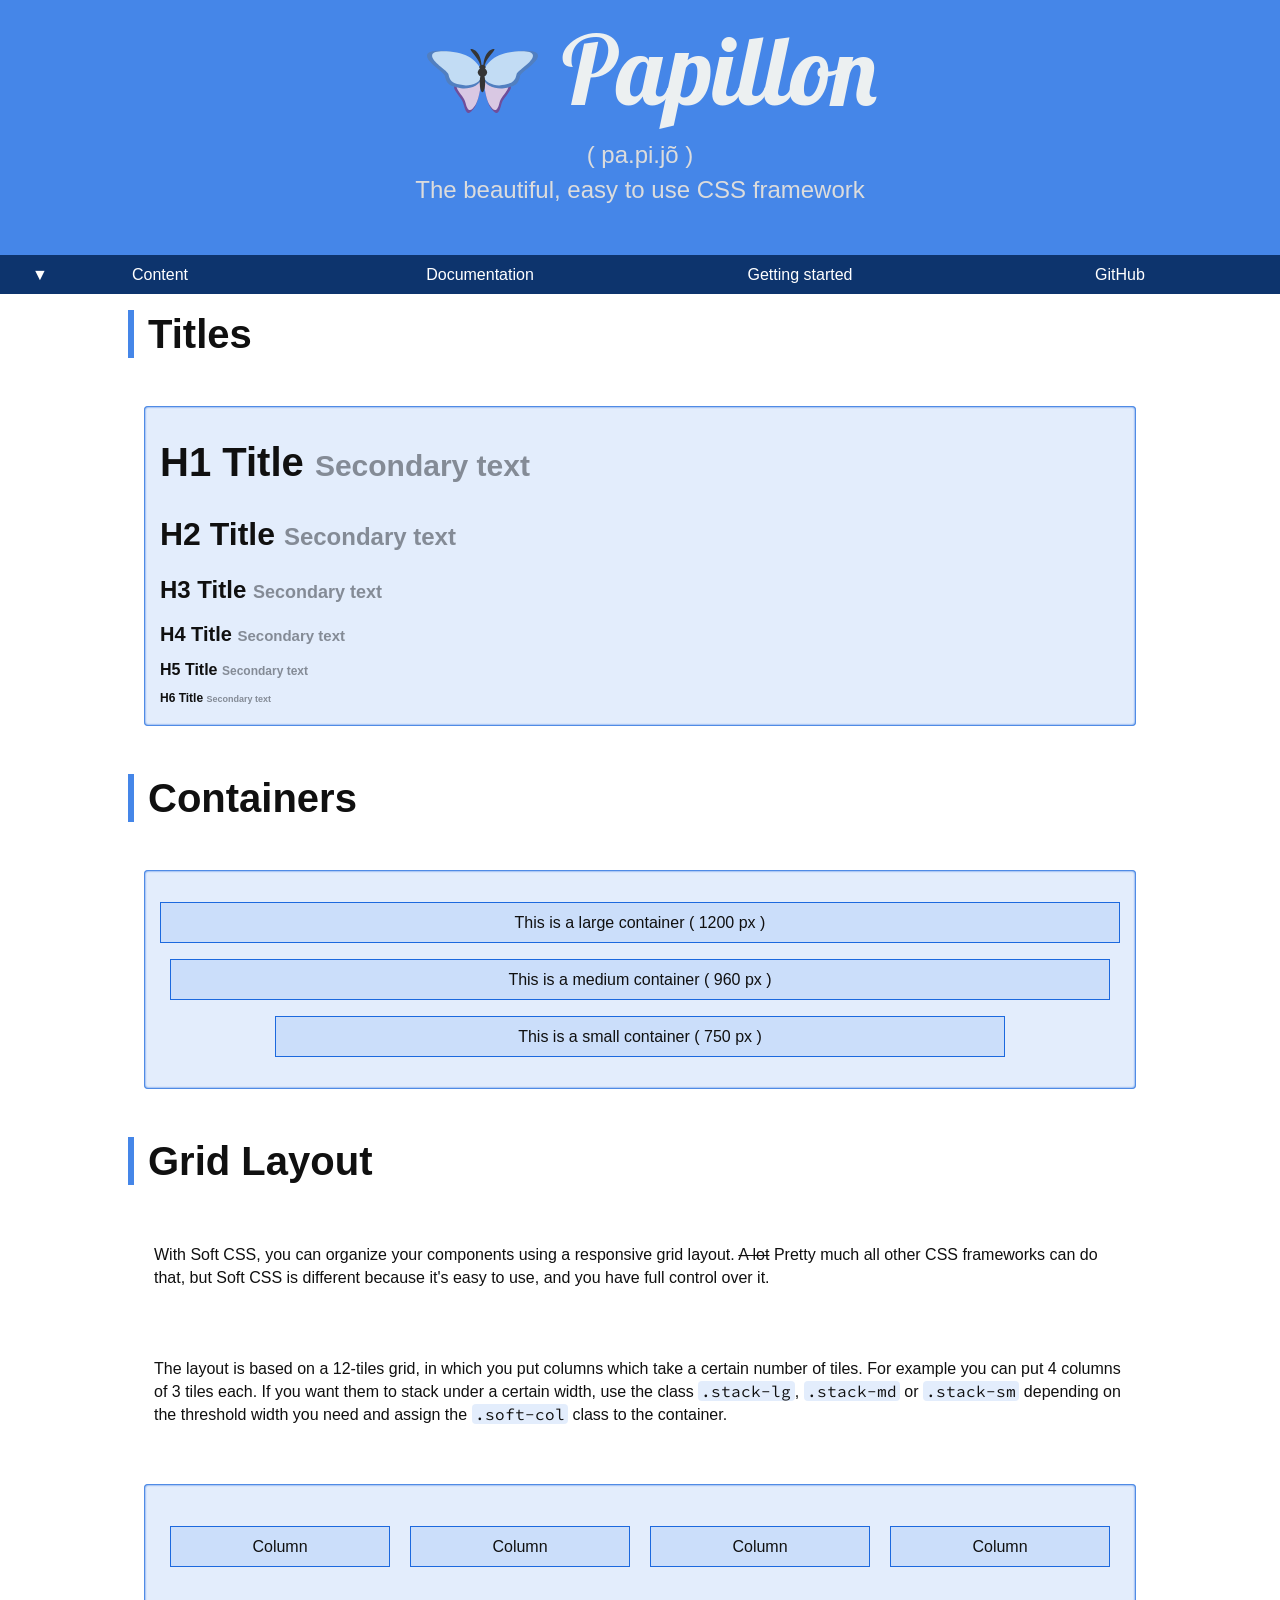
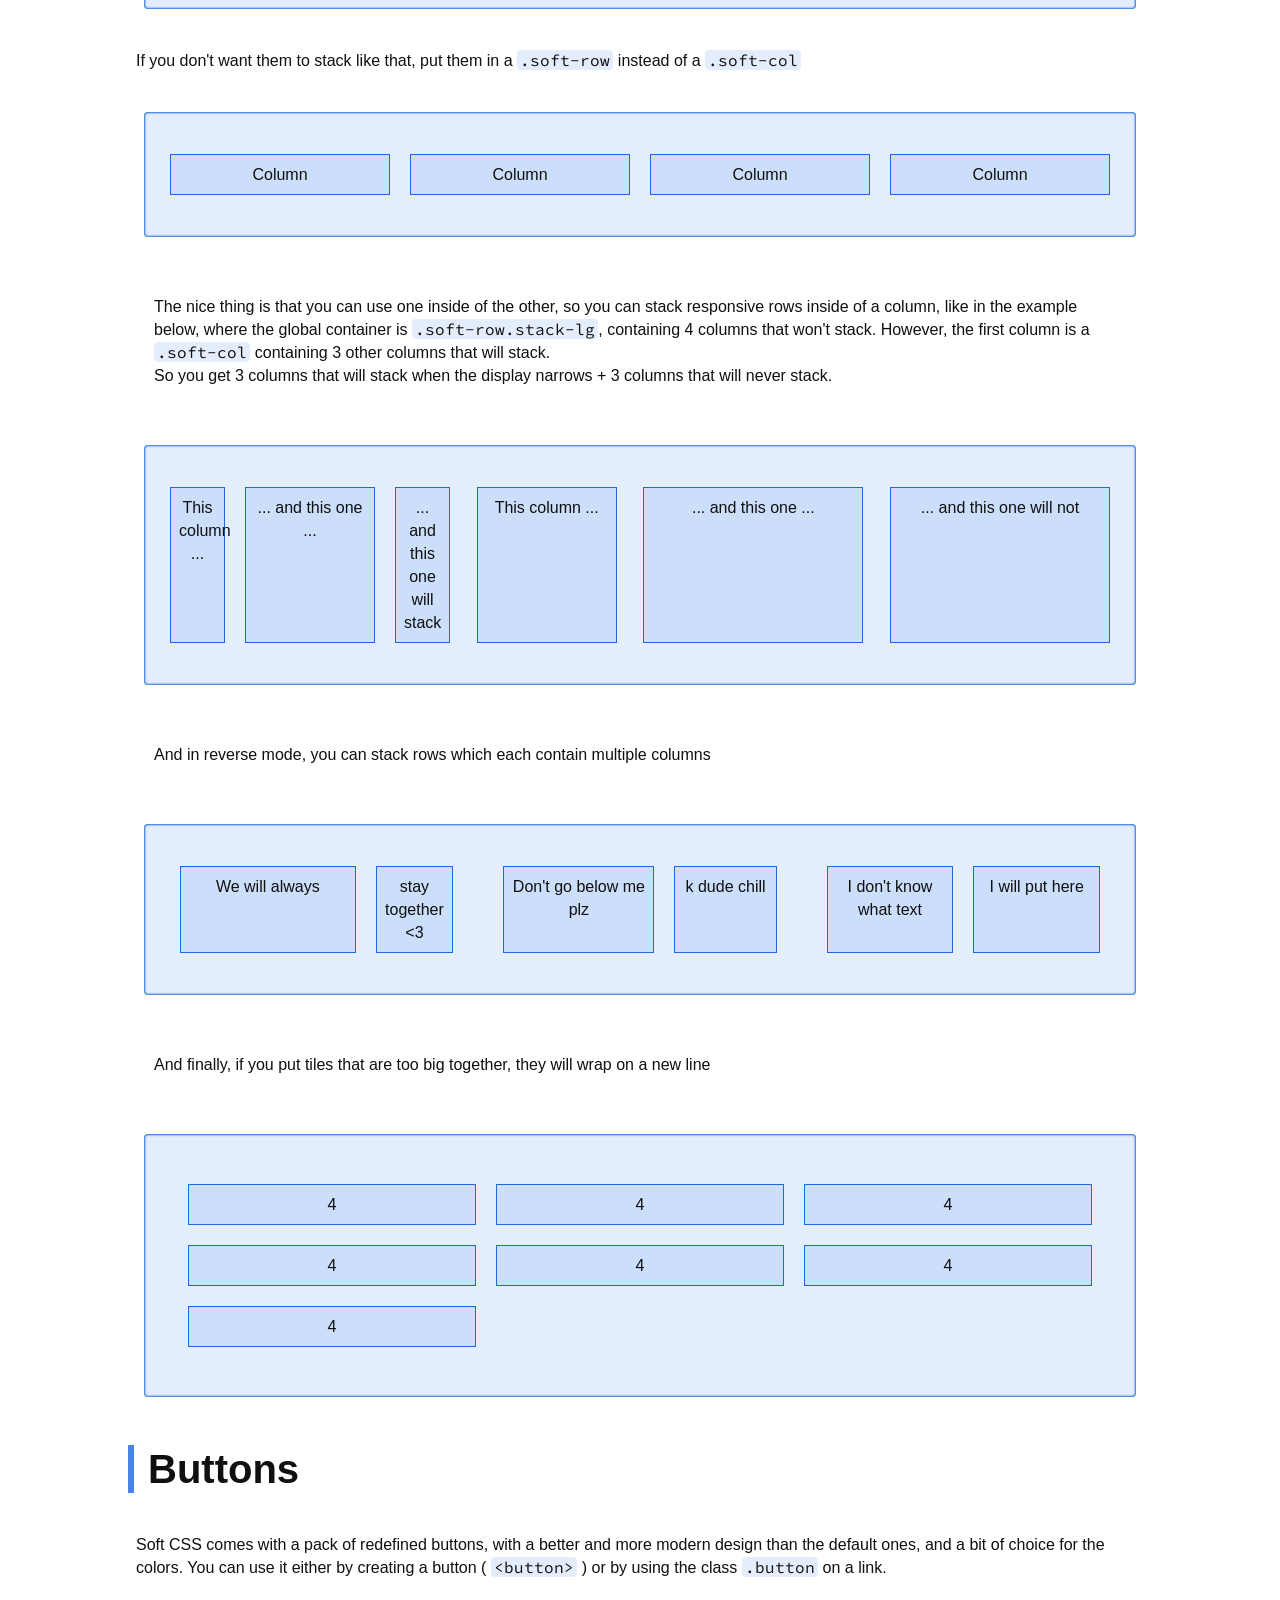
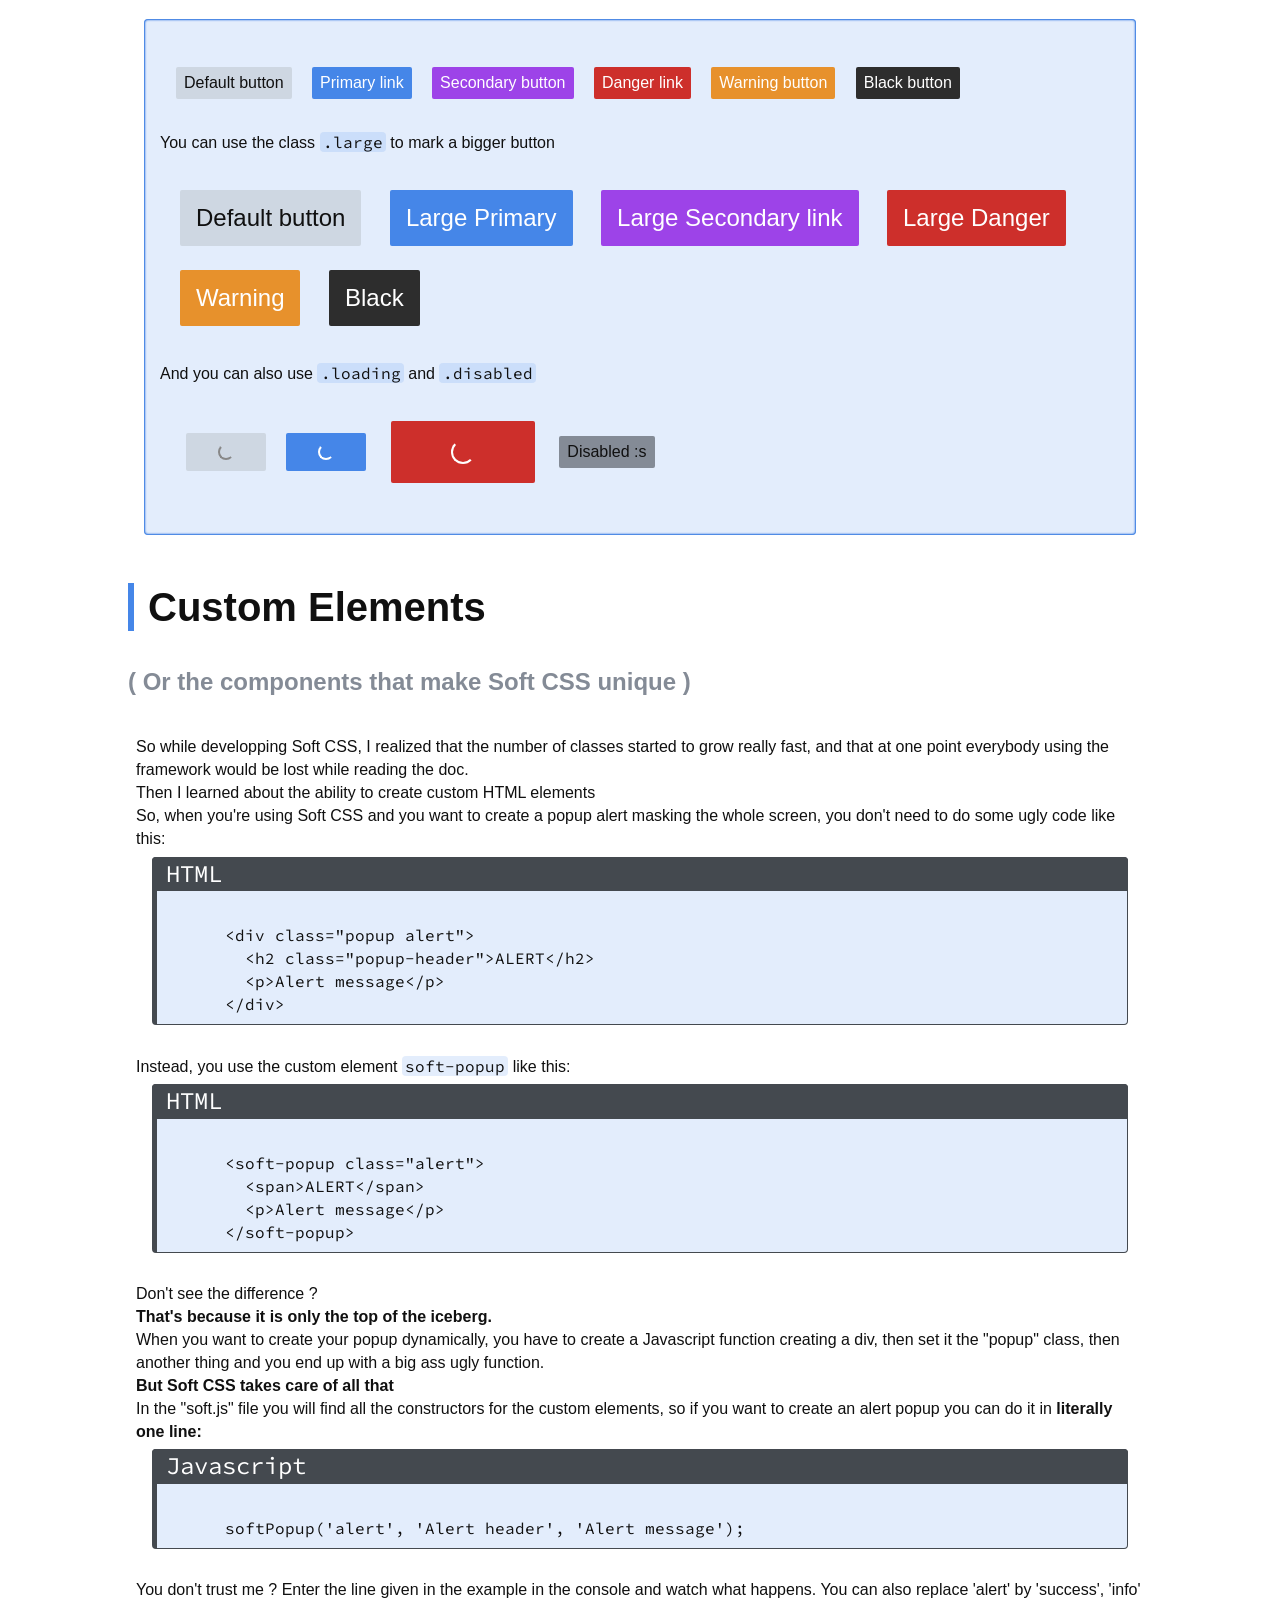
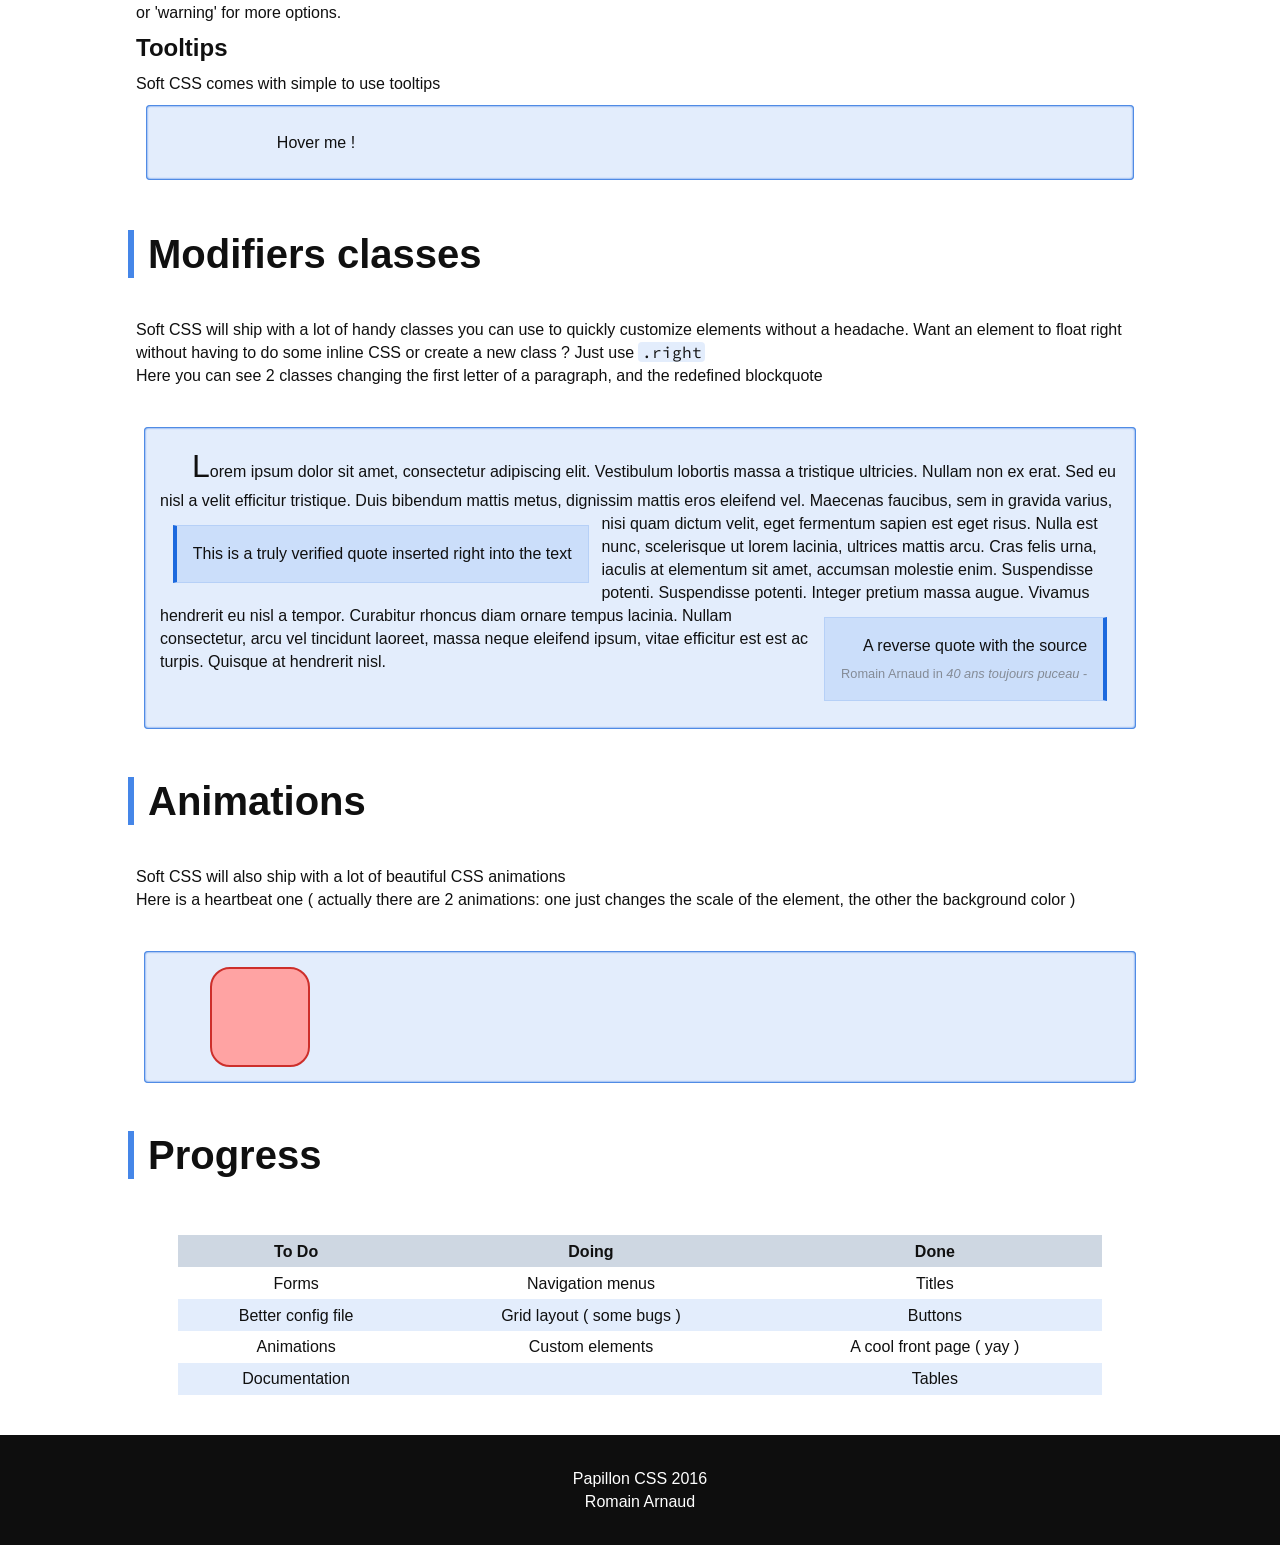
==== commit 789c8464: "Add "Getting started" page and some improvements * Add "Getting started" page * Update doc/index.htm" ====
--- a/demo/index.html
+++ b/demo/index.html
@@ -14,13 +14,12 @@
         <meta name="Geography" content="Montpellier, France, 34000">
         <meta name="viewport" content="width=device-width, initial-scale=1.0">
         <link href='https://fonts.googleapis.com/css?family=Ubuntu' rel='stylesheet' type='text/css'>
-        <link rel="stylesheet" type="text/css" href="../src/min/papillon.min.css" id="main-style">
+        <link rel="stylesheet" type="text/css" href="../src/min/test.css" id="main-style">
         <script src="../src/js/misc.js"></script>
         <script src="../src/js/dom.js"></script>
         <script src="../src/js/papillon.js"></script>
         <link rel="stylesheet" href="https://maxcdn.bootstrapcdn.com/font-awesome/4.5.0/css/font-awesome.min.css">
-        <link href="https://fonts.googleapis.com/css?family=Cutive+Mono" rel="stylesheet">
-        <link href="https://fonts.googleapis.com/css?family=Arima+Madurai" rel="stylesheet">
+        <link href='https://fonts.googleapis.com/css?family=Source+Code+Pro' rel='stylesheet' type='text/css'>
         <link href='https://fonts.googleapis.com/css?family=Lobster' rel='stylesheet' type='text/css'>
 
     </head>
@@ -44,8 +43,9 @@
               <a href="#section-progress">Progress</a>
             </div>
           </div>
-          <a href="https://github.com/Rominou34/soft-css">GitHub</a>
-          <a href="http://rominou34.github.io/">About me</a>
+          <a href="../doc">Documentation</a>
+          <a href="getting-started.html">Getting started</a>
+          <a href="https://github.com/Rominou34/papillon">GitHub</a>
         </div>
       </nav>
       <main>
--- a/src/min/test.css
+++ b/src/min/test.css
@@ -0,0 +1,2718 @@
+/*
+* Soft CSS - The tweakable CSS framework
+* Romain Arnaud - 2016
+*/
+/*
+* Soft CSS - The tweakable CSS framework
+* Romain Arnaud - 2016
+*/
+/*
+******************************************************************************
+* COLOR PALETTE
+******************************************************************************
+*/
+/*
+* HOW TO USE
+* - Define the default color each time ( $blue-default, $red-default, etc. )
+* - The shades will be automatically calculated using lighten() and darken()
+* - At the end, choose the colors of elements using the color palette
+*   so you have an uniform color scheme
+*/
+/********************
+*   COLOR PALETTE   *
+********************/
+/* THEME */
+/*** COMPLEMENTARY COLORS ***/
+/* GREY */
+/* Almost white */
+/* Darky dark, almost light black */
+/*** USED FOR THE ELEMENTS ***/
+/* HEADER */
+/*#ecf0f1;*/
+/*
+******************************************************************************
+* LAYOUT CONTROL
+******************************************************************************
+*/
+/*
+***** NAVIGATION *****
+*/
+/********** SIZES **********/
+/*
+***** GRID LAYOUT *****
+*/
+/*
+* -- Container threshold sizes --
+* The name is a bit misleading as it isn't only used for containers but
+* for the whole responsiveness of the website ( it's the value used in the
+* media queries )
+*/
+/*
+******************************************************************************
+* FONTS
+******************************************************************************
+*/
+/* basic text */
+/* basic text sans serif */
+/* basic text serif ? */
+/* h1, h2, h3, h4, h5, h6 */
+/* Header */
+/* code */
+/* Basic text */
+/* Basic text */
+/* Basic text */
+/* Header */
+/* We reset all the rules so it looks the same for all browsers */
+/*! sanitize.css v3.3.0 | CC0 1.0 Public Domain | github.com/10up/sanitize.css */
+/* Latest tested: Android 6, Chrome 48, Edge 13, Firefox 44, Internet Explorer 11, iOS 9, Opera 35, Safari 9, Windows Phone 8.1 */
+/*
+ * Normalization
+ */
+abbr[title] {
+  text-decoration: underline;
+  /* Chrome 48+, Edge 12+, Internet Explorer 11-, Safari 9+ */
+  text-decoration: underline dotted;
+  /* Firefox 40+ */ }
+
+audio:not([controls]) {
+  display: none;
+  /* Chrome 44-, iOS 8+, Safari 9+ */ }
+
+b,
+strong {
+  font-weight: bolder;
+  /* Edge 12+, Safari 6.2+, and Chrome 18+ */ }
+
+button {
+  -moz-appearance: button;
+  -webkit-appearance: button;
+  /* iOS 8+ */
+  overflow: visible;
+  /* Internet Explorer 11- */ }
+
+button::-moz-focus-inner, input::-moz-focus-inner {
+  border: 0;
+  /* Firefox 4+ */
+  padding: 0;
+  /* Firefox 4+ */ }
+
+button:-moz-focusring, input:-moz-focusring {
+  outline: 1px dotted ButtonText;
+  /* Firefox 4+ */ }
+
+button,
+select {
+  text-transform: none;
+  /* Firefox 40+, Internet Explorer 11- */ }
+
+details {
+  display: block;
+  /* Edge 12+, Firefox 40+, Internet Explorer 11-, Windows Phone 8.1+ */ }
+
+html {
+  -ms-overflow-style: -ms-autohiding-scrollbar;
+  /* Edge 12+, Internet Explorer 11- */
+  overflow-y: scroll;
+  /* All browsers without overlaying scrollbars */
+  -ms-text-size-adjust: 100%;
+  -webkit-text-size-adjust: 100%;
+  /* iOS 8+, Windows Phone 8.1+ */ }
+
+hr {
+  overflow: visible;
+  /* Internet Explorer 11-, Edge 12+ */ }
+
+input {
+  -webkit-border-radius: 0; }
+
+input[type="button"],
+input[type="reset"],
+input[type="submit"] {
+  -moz-appearance: button;
+  -webkit-appearance: button;
+  /* iOS 8+ */ }
+
+input[type="number"] {
+  width: auto;
+  /* Firefox 36+ */ }
+
+input[type="search"] {
+  -moz-appearance: textfield;
+  -webkit-appearance: textfield;
+  /* Chrome 45+, Safari 9+ */ }
+
+input[type="search"]::-webkit-search-cancel-button,
+input[type="search"]::-webkit-search-decoration {
+  -moz-appearance: none;
+  -webkit-appearance: none;
+  /* Chrome 45+, Safari 9+ */ }
+
+main {
+  display: block;
+  /* Android 4.3-, Internet Explorer 11-, Windows Phone 8.1+ */ }
+
+pre {
+  overflow: auto;
+  /* Internet Explorer 11- */ }
+
+progress {
+  display: inline-block;
+  /* Internet Explorer 11-, Windows Phone 8.1+ */ }
+
+summary {
+  display: block;
+  /* Firefox 40+, Internet Explorer 11-, Windows Phone 8.1+ */ }
+
+svg:not(:root) {
+  overflow: hidden;
+  /* Internet Explorer 11- */ }
+
+template {
+  display: none;
+  /* Android 4.3-, Internet Explorer 11-, iOS 7-, Safari 7-, Windows Phone 8.1+ */ }
+
+textarea {
+  overflow: auto;
+  /* Edge 12+, Internet Explorer 11- */ }
+
+[hidden] {
+  display: none;
+  /* Internet Explorer 10- */ }
+
+/*
+ * Universal inheritance
+ */
+*,
+:before,
+:after {
+  box-sizing: inherit; }
+
+* {
+  font-size: inherit;
+  line-height: inherit; }
+
+:before,
+:after {
+  text-decoration: inherit;
+  vertical-align: inherit; }
+
+button,
+input,
+select,
+textarea {
+  font-family: inherit;
+  font-style: inherit;
+  font-weight: inherit; }
+
+/*
+ * Opinionated defaults
+ */
+/* specify the margin and padding of all elements */
+* {
+  margin: 0;
+  padding: 0; }
+
+/* specify the border style and width of all elements */
+*,
+:before,
+:after {
+  border-style: solid;
+  border-width: 0; }
+
+/* remove the tapping delay from clickable elements */
+a,
+area,
+button,
+input,
+label,
+select,
+textarea,
+[tabindex] {
+  -ms-touch-action: manipulation;
+  touch-action: manipulation; }
+
+/* specify the standard appearance of selects */
+select {
+  -moz-appearance: none;
+  /* Firefox 40+ */
+  -webkit-appearance: none; }
+
+select::-ms-expand {
+  display: none;
+  /* Edge 12+, Internet Explorer 11- */ }
+
+select::-ms-value {
+  color: currentColor;
+  /* Edge 12+, Internet Explorer 11- */ }
+
+/* use current current as the default fill of svg elements */
+svg {
+  fill: currentColor; }
+
+/* specify the progress cursor of updating elements */
+[aria-busy="true"] {
+  cursor: progress; }
+
+/* specify the pointer cursor of trigger elements */
+[aria-controls] {
+  cursor: pointer; }
+
+/* specify the unstyled cursor of disabled, not-editable, or otherwise inoperable elements */
+[aria-disabled] {
+  cursor: default; }
+
+/* specify the style of visually hidden yet accessible elements */
+[hidden][aria-hidden="false"] {
+  clip: rect(0 0 0 0);
+  display: inherit;
+  position: absolute; }
+
+[hidden][aria-hidden="false"]:focus {
+  clip: auto; }
+
+/*
+ * Configurable defaults
+ */
+/* specify the background repeat of all elements */
+* {
+  background-repeat: no-repeat; }
+
+/* specify the root styles of the document */
+:root {
+  background-color: #ffffff;
+  box-sizing: border-box;
+  color: #000000;
+  /*cursor: default;*/
+  font: 100%/1.5 sans-serif; }
+
+/* specify the text decoration of anchors */
+a {
+  text-decoration: none; }
+
+/* specify the alignment of media elements */
+audio,
+canvas,
+iframe,
+img,
+svg,
+video {
+  vertical-align: middle; }
+
+/* specify the coloring of form elements */
+button,
+input,
+select,
+textarea {
+  background-color: transparent;
+  color: inherit; }
+
+/* specify the minimum height of form elements */
+button,
+[type="button"],
+[type="date"],
+[type="datetime"],
+[type="datetime-local"],
+[type="email"],
+[type="month"],
+[type="number"],
+[type="password"],
+[type="reset"],
+[type="search"],
+[type="submit"],
+[type="tel"],
+[type="text"],
+[type="time"],
+[type="url"],
+[type="week"],
+select,
+textarea {
+  min-height: 1.5em; }
+
+/* specify the font family of code elements */
+code,
+kbd,
+pre,
+samp {
+  font-family: monospace, monospace; }
+
+/* specify the list style of nav lists */
+nav ol,
+nav ul {
+  list-style: none; }
+
+/* specify the font size of small elements */
+small {
+  font-size: 75%; }
+
+/* specify the border styling of tables */
+table {
+  border-collapse: collapse;
+  border-spacing: 0; }
+
+/* specify the resizability of textareas */
+textarea {
+  resize: vertical; }
+
+/* specify the background color, font color, and drop shadow of text selections */
+::-moz-selection {
+  background-color: #1c5ddd;
+  /*#b3d4fc; /* required when declaring ::selection */
+  color: #ffffff;
+  text-shadow: none; }
+
+::selection {
+  background-color: #1c5ddd;
+  /* required when declaring ::selection */
+  color: #ffffff;
+  text-shadow: none; }
+
+/* Then we initialize the default values ( must be imported first so they can be
+overridden ) */
+/*************** CSS INITIALIZATION ***************/
+:root {
+  font-size: 16px; }
+
+html {
+  width: 100%;
+  min-height: 100%;
+  background-color: #fff;
+  -webkit-font-smoothing: antialiased; }
+
+body {
+  font-family: Arial, "sans-serif";
+  background-color: #fff;
+  line-height: 1.4375;
+  color: #101010;
+  width: 100%;
+  min-height: 100%;
+  max-width: 100%;
+  display: block;
+  margin: 0 auto;
+  padding: 0;
+  overflow-x: hidden;
+  -webkit-transition: all 0.25s;
+  -moz-transition: all 0.25s;
+  -o-transition: all 0.25s;
+  transition: all 0.25s; }
+
+html, p, div, article, form {
+  margin: 0;
+  padding: 0;
+  box-sizing: border-box; }
+
+* {
+  -webkit-box-sizing: border-box;
+  -moz-box-sizing: border-box;
+  box-sizing: border-box; }
+
+/*************** ELEMENT DEFAULT RULES ***************/
+/****
+* A *
+****/
+/***** LINKS *****/
+a {
+  color: #195fc8; }
+
+a:hover, a:visited:hover {
+  color: #4586e8; }
+
+a:visited {
+  color: #7718c6; }
+
+/***** ARTICLES *****/
+article {
+  display: block; }
+
+/***** ASIDE *****/
+aside {
+  display: inline-block;
+  width: 100%;
+  min-height: 400px;
+  vertical-align: top;
+  max-width: 200px;
+  margin: auto;
+  background-color: #fff; }
+
+/****
+* B *
+****/
+/***** BLOCKQUOTE *****/
+blockquote {
+  background: rgba(69, 134, 232, 0.15);
+  padding: 1em;
+  line-height: 1.5;
+  width: auto;
+  display: inline-block;
+  margin: 0.8em;
+  border: 1px solid rgba(69, 134, 232, 0.15); }
+
+blockquote:not(.reverse) {
+  border-left: 4px solid #1c69de;
+  text-align: left;
+  float: left; }
+
+blockquote.reverse {
+  border-right: 4px solid #1c69de;
+  text-align: right;
+  float: right; }
+
+blockquote p {
+  display: inline; }
+
+blockquote footer {
+  font-size: calc(16px * 0.8);
+  color: #848b96;
+  margin-top: 0.5em; }
+
+blockquote cite {
+  font-style: italic; }
+
+blockquote:not(.reverse) footer::before {
+  content: '- '; }
+
+blockquote.reverse footer::after {
+  content: ' -'; }
+
+/****
+* C *
+****/
+/***** CAPTION *****/
+caption {
+  width: 100%;
+  text-align: center; }
+
+/***** CODE *****/
+code {
+  background-color: rgba(69, 134, 232, 0.15);
+  font-family: "Source Code Pro", "monospace";
+  -webkit-border-radius: 4px;
+  -moz-border-radius: 4px;
+  border-radius: 4px;
+  padding: 0 0.2em;
+  color: #101010; }
+
+pre > code {
+  display: block;
+  margin: 0.4em 1em;
+  padding: 0.5em;
+  text-align: left;
+  border: 1px solid #44494f;
+  border-width: 1px 1px 1px 5px;
+  word-wrap: break-word;
+  max-width: 100%;
+  white-space: pre-wrap; }
+
+pre > code[data-lang] {
+  padding-top: 2em; }
+
+pre > code[data-lang]::before {
+  content: attr(data-lang);
+  display: inline-block;
+  background-color: #44494f;
+  color: #fff;
+  position: relative;
+  top: calc(-1.33em - 1px);
+  width: calc(100% + 1em - 2px);
+  font-size: 150%;
+  padding: 0 0.6em;
+  left: calc(-0.5em - 1px);
+  -webkit-border-radius: 4px 4px 0 0;
+  -moz-border-radius: 4px 4px 0 0;
+  border-radius: 4px 4px 0 0; }
+
+/****
+* D *
+****/
+/***** DIV *****/
+div {
+  display: block; }
+
+/****
+* F *
+****/
+body > footer {
+  width: 100%;
+  padding: 2em 1em;
+  background-color: #0e0e0e;
+  color: #fff;
+  text-align: center; }
+
+/****
+* H *
+****/
+/***** HEADER *****/
+body > header {
+  font-size: 96px;
+  font-family: "Lobster", cursive;
+  color: #ecf0f1;
+  background-color: #4586e8;
+  width: 100%;
+  text-align: center; }
+
+body > header > small {
+  font-size: 25%;
+  font-family: "Source Sans Pro", sans-serif;
+  color: #dcdcdc;
+  display: block;
+  padding-bottom: 2em; }
+
+body > header > img {
+  height: 64px;
+  width: auto;
+  display: inline;
+  margin: 24px; }
+
+/***** H1, H1, H2, H3, H4, H5, H6 *****/
+h1,
+h2,
+h3,
+h4,
+h5,
+h6 {
+  margin: 0;
+  padding: 0;
+  box-sizing: border-box;
+  color: #101010;
+  font-family: "Source Sans Pro", sans-serif;
+  line-height: 2; }
+
+h1 small,
+h2 small,
+h3 small,
+h4 small,
+h5 small,
+h6 small {
+  color: #848b96;
+  padding-left: 0;
+  font-size: 75%; }
+
+h1 a,
+h2 a,
+h3 a,
+h4 a,
+h5 a,
+h6 a {
+  position: relative;
+  color: #101010 !important;
+  display: inline-block;
+  padding-left: 0.6em; }
+
+h1 a::before,
+h2 a::before,
+h3 a::before,
+h4 a::before,
+h5 a::before,
+h6 a::before {
+  content: '#';
+  color: rgba(182, 208, 246, 0.75);
+  position: absolute;
+  left: 0;
+  line-height: 250%;
+  font-size: 80%; }
+
+h1 a:hover::before,
+h2 a:hover::before,
+h3 a:hover::before,
+h4 a:hover::before,
+h5 a:hover::before,
+h6 a:hover::before {
+  color: #4586e8; }
+
+h1 {
+  font-size: 40px; }
+
+h2 {
+  font-size: 32px; }
+
+h3 {
+  font-size: 24px; }
+
+h4 {
+  font-size: 20px; }
+
+h5 {
+  font-size: 16px; }
+
+h6 {
+  font-size: 12px; }
+
+/***** HR *****/
+hr {
+  width: 80%;
+  max-width: 600px;
+  display: block;
+  margin: 2em auto;
+  height: 3px;
+  background-color: #4586e8; }
+
+hr.secondary {
+  background-color: #9d43e8; }
+
+/****
+* I *
+****/
+/***** IMG *****/
+img {
+  font-family: 'Helvetica';
+  font-weight: 300;
+  line-height: 2;
+  text-align: center;
+  max-width: 100%;
+  height: auto;
+  display: block;
+  position: relative;
+  box-sizing: border-box;
+  margin-left: auto;
+  margin-right: auto; }
+
+img:after {
+  content: 'Problem loading " ' attr(alt) ' "';
+  font-size: 16px;
+  color: #848b96;
+  display: block;
+  position: absolute;
+  border: 2px dashed #1c69de;
+  -webkit-border-radius: 0.2em;
+  -moz-border-radius: 0.2em;
+  border-radius: 0.2em;
+  z-index: 2;
+  top: 0;
+  left: 0;
+  max-width: 100%;
+  height: auto;
+  background-color: rgba(69, 134, 232, 0.15);
+  box-sizing: border-box; }
+
+/****
+* K *
+****/
+/***** KEYBOARD *****/
+kbd {
+  background-color: rgba(69, 134, 232, 0.15);
+  -webkit-border-radius: 2px;
+  -moz-border-radius: 2px;
+  border-radius: 2px;
+  border-width: 1px 1px 3px 1px;
+  border-style: solid;
+  border-color: #1c69de;
+  padding: 0 2px; }
+
+/****
+* L *
+****/
+/***** LIST *****/
+li {
+  margin-left: 1em;
+  padding: 0.5em 0; }
+
+/***** MAIN *****/
+main {
+  display: block;
+  width: 100%;
+  max-width: 1024px;
+  margin: 0 auto;
+  background-color: #fff; }
+
+/********** PSEUDO SELECTORS **********/
+:target {
+  outline: 0;
+  animation: color-fadeout 1s 0s linear; }
+
+/* We import the base classes */
+/********** CONTAINERS **********/
+.container,
+.container-sm,
+.container-md,
+.container-lg {
+  display: block;
+  width: 100%;
+  margin: 1em auto;
+  padding: 0.5em; }
+
+.container-sm {
+  max-width: 730px; }
+
+.container-md {
+  max-width: 940px; }
+
+.container-lg {
+  max-width: 1180px; }
+
+/*
+* The following classes are classes that are never used by default, but you can
+* use them to force the behaviour of an element ( for example if you want to
+* force an element to float on the right use "right" )
+*/
+/********** TITLE **********/
+/* Titles of a section with special style added */
+.section-header {
+  position: relative;
+  left: 0.5em; }
+
+.section-header::before {
+  content: '';
+  display: block;
+  position: absolute;
+  width: 0;
+  height: 60%;
+  top: 20%;
+  left: -0.5em;
+  border-right: 6px solid #4586e8; }
+
+/********** ELEMENTS ASPECT **********/
+/* Change the aspect of a container to showcase something inside */
+.showcase {
+  background-color: rgba(69, 134, 232, 0.15);
+  border: #1c69de;
+  margin: 2em 1em;
+  padding: 1em;
+  box-shadow: 0 0 2px 1px #1c69de inset;
+  -webkit-border-radius: 4px;
+  -moz-border-radius: 4px;
+  border-radius: 4px; }
+
+/*** SPOILERS ***/
+/* Applied on a span, it hides the text and displays it on hover */
+span.spoiler {
+  color: #101010;
+  background-color: #101010; }
+
+span.spoiler:hover {
+  background-color: transparent; }
+
+/* Applied on a div with, it toggle the display with a button */
+div.spoiler-block button {
+  margin: 0.5em auto;
+  display: block; }
+
+div.spoiler-block .spoiler-content {
+  display: none; }
+
+/* We import the fonticons-related classes */
+/***** GLOBAL RULES *****/
+a[target=_blank]::after {
+  font-family: FontAwesome;
+  content: "\f08e";
+  padding-left: 0.5em; }
+
+/* We import the files for the tables */
+table {
+  margin: 1em auto; }
+
+table td {
+  line-height: 1.6;
+  padding: 0.2em 0.5em; }
+
+/******** CLASSIC DESIGN ********/
+thead, tfoot {
+  font-weight: bold;
+  line-height: 2; }
+
+thead {
+  background-color: #ced7e2; }
+
+table {
+  border: 1px solid #646a72; }
+
+table > :not(:last-child),
+tbody > :not(:last-child) {
+  border-bottom: 1px solid #acb4bf; }
+
+/******** MINIMALISTIC DESIGN ********/
+table.min thead,
+table.min tbody,
+table.min tfoot {
+  background-color: #777;
+  background-color: transparent; }
+
+table.min,
+table.min thead,
+table.min tbody,
+table.min td,
+table.min tr,
+table.min tfoot {
+  border-width: 0; }
+
+table.min thead {
+  border-bottom: 2px solid #8e8e8e; }
+
+table.min > :last-child {
+  border-bottom: 2px solid #c5c5c5; }
+
+table.min tfoot {
+  border-top: 1px solid #a4a4a4; }
+
+/******** FLAT DESIGN ********/
+table.flat,
+table.flat * {
+  border-width: 0; }
+
+/******** ALTERNATING ROWS ********/
+table.alt tbody > tr:nth-child(even) {
+  background: rgba(69, 134, 232, 0.15); }
+
+/*table.alt tbody > tr:nth-child(odd) {background: #fff}*/
+/******** REACTIVE DESIGN ********/
+table.reactive :not(thead):not(tfoot) tr:hover {
+  background-color: #fbfcfe;
+  background-color: rgba(69, 134, 232, 0.15); }
+
+table.reactive :not(thead):not(tfoot) tr td:hover {
+  background-color: #b6d0f6;
+  background-color: rgba(69, 134, 232, 0.15); }
+
+/* We import the classes for the forms */
+/*
+* Soft CSS - The tweakable CSS framework
+* Romain Arnaud - 2016
+*/
+/* We import the layout for grids and columns */
+.soft-row,
+.soft-col {
+  display: -webkit-flex;
+  display: flex;
+  box-sizing: border-box;
+  align-items: stretch;
+  justify-content: space-between;
+  padding: 0;
+  -webkit-flex-wrap: wrap;
+  flex-wrap: wrap; }
+
+.soft-row,
+.soft-col,
+.soft-row div,
+.soft-col div {
+  box-sizing: border-box;
+  text-align: inherit; }
+
+.soft-row {
+  width: 100%; }
+
+.soft-row, .soft-col {
+  height: auto;
+  padding: 0; }
+
+/*
+.soft-col :first-child {
+  margin-top: 0;
+}
+
+.soft-col :last-child {
+  margin-bottom: 0;
+}*/
+.soft-col :not([class*="col"]):not(.soft-row),
+.soft-row :not([class*="col"]) {
+  -webkit-flex: 1 0;
+  flex: 1 0; }
+
+.container-sm div:not(.soft-row):not(.soft-col):not(.container-sm):not(.container-md):not(.container-lg),
+.container-md div:not(.soft-row):not(.soft-col):not(.container-sm):not(.container-md):not(.container-lg),
+.container-lg div:not(.soft-row):not(.soft-col):not(.container-sm):not(.container-md):not(.container-lg) {
+  padding: 0.5em;
+  margin: 10px; }
+
+/* WIDTH */
+.col-1, .space-1 {
+  width: calc(100% / 12 - 20px); }
+
+.col-2, .space-2 {
+  width: calc(100% / 6 - 20px); }
+
+.col-3, .space-3 {
+  width: calc(100% / 4 - 20px); }
+
+.col-4, .space-4 {
+  width: calc(100% / 3 - 20px); }
+
+.col-5, .space-5 {
+  width: calc(500% / 12 - 20px); }
+
+.col-6, .space-6 {
+  width: calc(100% / 2 - 20px); }
+
+.col-7, .space-7 {
+  width: calc(700% / 12 - 20px); }
+
+.col-8, .space-8 {
+  width: calc(800% / 12 - 20px); }
+
+.col-9, .space-9 {
+  width: calc(900% / 12 - 20px); }
+
+.col-10, .space-10 {
+  width: calc(1000% / 12 - 20px); }
+
+.col-11, .space-11 {
+  width: calc(1100% / 12 - 20px); }
+
+.col-12 {
+  width: 100%; }
+
+/* PUSH */
+.offset-left-1 {
+  margin-left: calc(100% / 12) !important; }
+
+.offset-left-2 {
+  margin-left: calc(100% / 6) !important; }
+
+.offset-left-3 {
+  margin-left: calc(100% / 4) !important; }
+
+.offset-left-4 {
+  margin-left: calc(100% / 3) !important; }
+
+.offset-left-5 {
+  margin-left: calc(500% / 12) !important; }
+
+.offset-left-6 {
+  margin-left: calc(100% / 2) !important; }
+
+.offset-left-7 {
+  margin-left: calc(700% / 12) !important; }
+
+.offset-left-8 {
+  margin-left: calc(800% / 12) !important; }
+
+.offset-left-9 {
+  margin-left: calc(900% / 12) !important; }
+
+.offset-left-10 {
+  margin-left: calc(1000% / 12) !important; }
+
+.offset-left-11 {
+  margin-left: calc(1100% / 12) !important; }
+
+/* PULL */
+.offset-right-1 {
+  margin-right: calc(100% / 12) !important; }
+
+.offset-right-2 {
+  margin-right: calc(100% / 6) !important; }
+
+.offset-right-3 {
+  margin-right: calc(100% / 4) !important; }
+
+.offset-right-4 {
+  margin-right: calc(100% / 3) !important; }
+
+.offset-right-5 {
+  margin-right: calc(500% / 12) !important; }
+
+.offset-right-6 {
+  margin-right: calc(100% / 2) !important; }
+
+.offset-right-7 {
+  margin-right: calc(700% / 12) !important; }
+
+.offset-right-8 {
+  margin-right: calc(800% / 12) !important; }
+
+.offset-right-9 {
+  margin-right: calc(900% / 12) !important; }
+
+.offset-right-10 {
+  margin-right: calc(1000% / 12) !important; }
+
+.offset-right-11 {
+  margin-right: calc(1100% / 12) !important; }
+
+.space-1,
+.space-2,
+.space-3,
+.space-4,
+.space-5,
+.space-6,
+.space-7,
+.space-8,
+.space-9,
+.space-10,
+.space-11 {
+  padding: 0 !important;
+  margin: 0 !important;
+  border: none !important; }
+
+/*************** RESPONSIVE DESIGN ***************/
+/* LARGE */
+/* Set the value according to the one you put at the beginning */
+@media screen and (max-width: 1180px) {
+  .stack-lg:not(.soft-row) > div,
+  .stack-lg :not(.soft-row):not(.stack-md):not(.stack-sm) > div {
+    width: calc(100% - 20px); }
+
+  .stack-lg.soft-col > :not(.soft-row):not(.soft-col) {
+    display: block;
+    width: calc(100% - 20px); }
+
+  [class*="offset-left"] {
+    margin-left: 0px !important; }
+
+  [class*="offset-right"] {
+    margin-right: 0px !important; } }
+/* MEDIUM */
+/* Set the value according to the one you put at the beginning */
+@media screen and (max-width: 940px) {
+  .stack-md:not(.soft-row) > div,
+  .stack-md :not(.soft-row):not(.stack-sm) > div {
+    width: calc(100% - 20px); }
+
+  .stack-md.soft-col > :not(.soft-row):not(.soft-col) {
+    display: block;
+    width: calc(100% - 20px); }
+
+  [class*="offset-left"] {
+    margin-left: 0px !important; }
+
+  [class*="offset-right"] {
+    margin-right: 0px !important; } }
+/* SMALL */
+/* Set the value according to the one you put at the beginning */
+@media screen and (max-width: 730px) {
+  .stack-sm:not(.soft-row) > div,
+  .stack-sm :not(.soft-row) > div {
+    width: calc(100% - 20px); }
+
+  .soft-col > :not(.soft-row):not(.soft-col) {
+    display: block;
+    width: calc(100% - 20px); }
+
+  [class*="offset-left"] {
+    margin-left: 0px !important; }
+
+  [class*="offset-right"] {
+    margin-right: 0px !important; } }
+/* We import the classes for the buttons */
+button,
+.button {
+  padding: 0.5rem;
+  line-height: 1em;
+  -webkit-border-radius: 2px;
+  -moz-border-radius: 2px;
+  border-radius: 2px;
+  margin: 0.5em;
+  font-family: Arial, "sans-serif";
+  box-sizing: border-box;
+  background-color: #ced7e2;
+  color: #101010;
+  display: inline-block;
+  vertical-align: middle;
+  -webkit-transition: all 0.1s ease-out;
+  -moz-transition: all 0.1s ease-out;
+  -o-transition: all 0.1s ease-out;
+  transition: all 0.1s ease-out;
+  position: relative;
+  text-align: center; }
+
+button:hover,
+.button:hover,
+.button:visited:hover,
+button:focus,
+.button:focus {
+  cursor: pointer;
+  background-color: #efefef;
+  color: #101010;
+  box-shadow: 1px 2px 6px 0 #a2a2a2;
+  outline: 0;
+  top: -1px; }
+
+.button:visited {
+  color: inherit; }
+
+button:disabled,
+.button.disabled {
+  background-color: #848b96; }
+
+button:disabled:hover {
+  background-color: #1c69de;
+  cursor: not-allowed; }
+
+button:not(:disabled):not(.loading):active,
+.button:not(.disabled):not(.loading):active {
+  outline: 0;
+  background-color: #d8d8d8;
+  box-shadow: 0 0 0 0 black; }
+
+/********** MODIFIER CLASSES **********/
+button.large,
+.button.large {
+  padding: 1rem;
+  font-size: 1.5em; }
+
+button.large:hover,
+.button.large:hover,
+button.large:focus,
+.button.large:focus {
+  box-shadow: 2px 4px 12px 0 #a2a2a2;
+  top: -2px; }
+
+button.loading,
+.button.loading {
+  padding: 0.7em 2em;
+  content: '';
+  pointer-events: none; }
+
+button.large.loading,
+.button.large.loading {
+  padding: 0.8em 2.5em; }
+
+button.loading:hover,
+.button.loading:hover {
+  cursor: wait; }
+
+button.primary.loading::after,
+button.secondary.loading::after,
+button.success.loading::after,
+button.info.loading::after,
+button.danger.loading::after,
+button.warning.loading::after,
+button.black.loading::after,
+.button.primary.loading:after,
+.button.secondary.loading::after,
+.button.success.loading::after,
+.button.info.loading::after,
+.button.danger.loading::after,
+.button.warning.loading::after,
+.button.black.loading::after {
+  border-color: transparent transparent white white !important; }
+
+button.loading::after,
+.button.loading::after {
+  animation: spin-right 500ms infinite linear;
+  border: 2px solid #888;
+  -webkit-border-radius: 2000px;
+  -moz-border-radius: 2000px;
+  border-radius: 2000px;
+  border-right-color: transparent;
+  border-top-color: transparent;
+  content: "";
+  display: block;
+  height: 16px;
+  position: relative;
+  width: 16px; }
+
+button.large.loading::after,
+.button.large.loading::after {
+  height: calc(16px * 1.5);
+  width: calc(16px * 1.5); }
+
+button.btn-round,
+.button.btn-round {
+  -webkit-border-radius: 1em;
+  -moz-border-radius: 1em;
+  border-radius: 1em; }
+
+button.outline,
+.button.outline {
+  border: 2px solid #2d2d2d;
+  background-color: transparent;
+  color: #2d2d2d;
+  border-radius: 4px; }
+
+button.outline:hover,
+.button.outline:hover,
+button.outline:focus,
+.button.outline:focus {
+  color: #fff;
+  background-color: #2d2d2d; }
+
+button.outline:not(:disabled):not(.loading):active,
+.button.outline:not(:disabled):not(.loading):active {
+  background-color: #0e0e0e; }
+
+/*button.loading:after {
+    left: 50%;
+    margin-left: -8px;
+    margin-top: -8px;
+    position: absolute;
+    top: 50%;
+    position: absolute !important;
+}*/
+/*************** COLORS ***************/
+button.success,
+button.info,
+button.danger,
+button.warning,
+button.black,
+button.primary,
+button.secondary,
+.button.success,
+.button.info,
+.button.danger,
+.button.warning,
+.button.black,
+.button.primary,
+.button.secondary {
+  color: #fff; }
+
+.button.success:hover,
+.button.info:hover,
+.button.danger:hover,
+.button.warning:hover,
+.button.black:hover,
+.button.primary:hover,
+.button.secondary:hover {
+  color: #fff; }
+
+/*
+* PRIMARY
+*/
+button.primary,
+.button.primary {
+  background-color: #4586e8; }
+
+button.primary:not(:disabled):not(.loading):not(.outline):hover:not(:active),
+.button.primary:not(.disabled):not(.loading):not(.outline):hover:not(:active) {
+  background-color: #6098eb; }
+
+button.primary:not(:disabled):not(.loading):active,
+.button.primary:not(.disabled):not(.loading):active {
+  background-color: #2a74e5; }
+
+button.primary:disabled,
+.button.primary.disabled {
+  background-color: #7ba9ef; }
+
+button.primary.outline,
+.button.primary.outline {
+  color: #4586e8;
+  background-color: transparent;
+  border-color: #4586e8; }
+
+button.primary.outline:hover,
+.button.primary.outline:hover,
+button.primary.outline:focus,
+.button.primary.outline:focus {
+  color: #fff;
+  background-color: #4586e8; }
+
+/*
+* SECONDARY
+*/
+button.secondary,
+.button.secondary {
+  background-color: #9d43e8; }
+
+button.secondary:not(:disabled):not(.loading):not(.outline):hover:not(:active),
+.button.secondary:not(.disabled):not(.loading):not(.outline):hover:not(:active) {
+  background-color: #ab5eeb; }
+
+button.secondary:not(:disabled):not(.loading):active,
+.button.secondary:not(.disabled):not(.loading):active {
+  background-color: #8f28e5; }
+
+button.secondary:disabled,
+.button.secondary.disabled {
+  background-color: #b97aef; }
+
+button.secondary.outline,
+.button.secondary.outline {
+  color: #9d43e8;
+  background-color: transparent;
+  border-color: #9d43e8; }
+
+button.secondary.outline:hover,
+.button.secondary.outline:hover,
+button.secondary.outline:focus,
+.button.secondary.outline:focus {
+  color: #fff;
+  background-color: #9d43e8; }
+
+/*
+* GREEN
+*/
+button.success,
+.button.success {
+  background-color: #36b147; }
+
+button.success:not(:disabled):not(.loading):not(.outline):hover:not(:active),
+.button.success:not(:disabled):not(.loading):not(.outline):hover:not(:active) {
+  background-color: #41c553; }
+
+button.success:not(:disabled):not(.loading):active,
+.button.success:not(:disabled):not(.loading):active {
+  background-color: #2f9a3e; }
+
+button.success:disabled,
+.button.success.disabled {
+  background-color: #58cc68; }
+
+button.success.outline,
+.button.success.outline {
+  color: #36b147;
+  background-color: transparent;
+  border-color: #36b147; }
+
+button.success.outline:hover,
+.button.success.outline:hover,
+button.success.outline:focus,
+.button.success.outline:focus {
+  color: #fff;
+  background-color: #36b147; }
+
+/* BLUE */
+button.info,
+.button.info {
+  background-color: #296dd1; }
+
+button.info:not(:disabled):not(.loading):not(.outline):hover:not(:active),
+.button.info:not(:disabled):not(.loading):not(.outline):hover:not(:active) {
+  background-color: #3f7ed9; }
+
+button.info:not(:disabled):not(.loading):active,
+.button.info:not(:disabled):not(.loading):active {
+  background-color: #2460b7; }
+
+button.info:disabled,
+.button.info.disabled {
+  background-color: #598fde; }
+
+button.info.outline,
+.button.info.outline {
+  color: #296dd1;
+  background-color: transparent;
+  border-color: #296dd1; }
+
+button.info.outline:hover,
+.button.info.outline:hover,
+button.info.outline:focus,
+.button.info.outline:focus {
+  color: #fff;
+  background-color: #296dd1; }
+
+/* RED */
+button.danger,
+.button.danger {
+  background-color: #cd2f2b; }
+
+button.danger:not(:disabled):not(.loading):not(.outline):hover:not(:active),
+.button.danger:not(:disabled):not(.loading):not(.outline):hover:not(:active) {
+  background-color: #d74340; }
+
+button.danger:not(:disabled):not(.loading):active,
+.button.danger:not(:disabled):not(.loading):active {
+  background-color: #b42926; }
+
+button.danger:disabled,
+.button.danger.disabled {
+  background-color: #dc5c59; }
+
+button.danger.outline,
+.button.danger.outline {
+  color: #cd2f2b;
+  background-color: transparent;
+  border-color: #cd2f2b; }
+
+button.danger.outline:hover,
+.button.danger.outline:hover,
+button.danger.outline:focus,
+.button.danger.outline:focus {
+  color: #fff;
+  background-color: #cd2f2b; }
+
+/* ORANGE */
+button.warning,
+.button.warning {
+  background-color: #e7912c; }
+
+button.warning:not(:disabled):not(.loading):not(.outline):hover:not(:active),
+.button.warning:not(.disabled):not(.loading):not(.outline):hover:not(:active) {
+  background-color: #ea9f47; }
+
+button.warning:not(:disabled):not(.loading):active,
+.button.warning:not(:disabled):not(.loading):active {
+  background-color: #db8219; }
+
+button.warning:disabled,
+.button.warning.disabled {
+  background-color: #edae63; }
+
+button.warning.outline,
+.button.warning.outline {
+  color: #e7912c;
+  background-color: transparent;
+  border-color: #e7912c; }
+
+button.warning.outline:hover,
+.button.warning.outline:hover,
+button.warning.outline:focus,
+.button.warning.outline:focus {
+  color: #fff;
+  background-color: #e7912c; }
+
+/* BLACK */
+button.black,
+.button.black {
+  background-color: #2d2d2d; }
+
+button.black:not(:disabled):not(.loading):not(.outline):hover:not(:active),
+.button.black:not(:disabled):not(.loading):not(.outline):hover:not(:active) {
+  background-color: #3c3c3c; }
+
+button.black:not(:disabled):not(.loading):active,
+.button.black:not(:disabled):not(.loading):active {
+  background-color: #1d1d1d; }
+
+button.black:disabled,
+.button.black.disabled {
+  background-color: #3c3c3c; }
+
+button.black.outline,
+.button.black.outline {
+  color: #2d2d2d;
+  background-color: transparent;
+  border-color: #2d2d2d; }
+
+button.black.outline:hover,
+.button.black.outline:hover,
+button.black.outline:focus,
+.button.black.outline:focus {
+  color: #fff;
+  background-color: #2d2d2d; }
+
+/* We import the classes for the menus */
+nav {
+  display: -webkit-flex;
+  display: flex;
+  box-sizing: border-box; }
+
+nav div,
+nav a,
+nav span {
+  box-sizing: border-box; }
+
+/*
+********************************************************************************
+* TOP NAVBAR
+********************************************************************************
+*/
+nav.top {
+  width: 100%; }
+
+nav.top.fixed {
+  position: fixed;
+  top: 0;
+  z-index: 5; }
+
+nav.top .links {
+  width: 100%;
+  display: -webkit-flex;
+  display: flex;
+  -webkit-transition: max-height 0.25s;
+  -moz-transition: max-height 0.25s;
+  -o-transition: max-height 0.25s;
+  transition: max-height 0.25s; }
+
+nav .toggle {
+  display: none; }
+
+nav .toggle:hover {
+  cursor: pointer; }
+
+nav .toggle::after {
+  content: '\2630';
+  color: #fff;
+  font-size: 32px;
+  line-height: 50px;
+  text-align: center;
+  width: 50px;
+  display: block;
+  margin-left: calc(50% - 25px);
+  -webkit-transition: transform 0.25s;
+  -moz-transition: transform 0.25s;
+  -o-transition: transform 0.25s;
+  transition: transform 0.25s; }
+
+nav .toggle.cross::after {
+  content: '\2716';
+  transform: rotate(90deg); }
+
+nav.top .links > a,
+nav.top .links > div,
+nav.top .links > a:visited {
+  -webkit-flex: 1;
+  flex: 1;
+  text-align: center;
+  color: #fff;
+  background-color: #0d346d;
+  z-index: 3; }
+
+nav.top .links > :not(.submenu),
+nav.top .links > .submenu span {
+  padding: 0.5em 0; }
+
+nav.top .links > :hover,
+nav.top .links > a:visited:hover {
+  background-color: #1a65d5;
+  cursor: pointer; }
+
+/*
+* TOP NAVBAR SUBMENU
+*/
+nav.top .submenu.active {
+  background-color: #1a65d5; }
+
+nav.top .submenu {
+  position: relative;
+  -webkit-transition: background-color 0.1s, padding-bottom 0.4s;
+  -moz-transition: background-color 0.1s, padding-bottom 0.4s;
+  -o-transition: background-color 0.1s, padding-bottom 0.4s;
+  transition: background-color 0.1s, padding-bottom 0.4s; }
+
+nav.top .submenu span {
+  width: 100%;
+  display: block; }
+
+nav.top .submenu span::before {
+  -webkit-transition: color 0.2s;
+  -moz-transition: color 0.2s;
+  -o-transition: color 0.2s;
+  transition: color 0.2s;
+  content: '\25BC';
+  display: block;
+  position: absolute;
+  left: 10%;
+  color: #fff; }
+
+nav.top .submenu:hover::before {
+  color: #fff; }
+
+nav.top .submenu.active::before {
+  color: transparent; }
+
+nav.top .submenu.active :not(.dropdown) {
+  padding: 0.5em 0; }
+
+/*
+* TOP NAVBAR SUBMENU DROPDOWN
+*/
+nav.top .submenu .dropdown {
+  display: block;
+  position: absolute;
+  top: calc(1.4375 * 16px + 1em);
+  width: 100%;
+  max-height: 0;
+  -webkit-transition: max-height 0.4s ease;
+  -moz-transition: max-height 0.4s ease;
+  -o-transition: max-height 0.4s ease;
+  transition: max-height 0.4s ease;
+  overflow: hidden; }
+
+nav.top .submenu.active .dropdown {
+  max-height: 800px; }
+
+nav.top .submenu .dropdown a,
+nav.top .submenu .dropdown div,
+nav.top .submenu .dropdown span {
+  display: block;
+  width: 100%;
+  background-color: #1a65d5;
+  color: #fff;
+  -webkit-transition: padding 0.4s;
+  -moz-transition: padding 0.4s;
+  -o-transition: padding 0.4s;
+  transition: padding 0.4s; }
+
+nav.top .submenu .dropdown :not(.category):hover {
+  background-color: #13499a; }
+
+/*
+* TOP NAVBAR SUBMENU CATEGORY
+*/
+nav.top .submenu .dropdown .category {
+  padding: 0.4em 1em;
+  text-align: left;
+  color: #acb4bf; }
+
+nav.top .submenu .dropdown .category:hover {
+  cursor: default; }
+
+nav.top .submenu .dropdown .category::before {
+  content: '';
+  width: 0;
+  height: 0; }
+
+/*
+********************************************************************************
+* SIDE MENU
+********************************************************************************
+*/
+/*
+* SIDE MENU BODY
+*/
+body.navside {
+  margin-left: 240px;
+  width: calc(100% - 240px); }
+
+nav.side {
+  position: fixed;
+  left: 0;
+  height: 100%;
+  top: 0;
+  z-index: 3;
+  -webkit-flex-direction: column;
+  flex-direction: column;
+  width: 240px;
+  overflow: hidden;
+  -webkit-transition: width 0.25s;
+  -moz-transition: width 0.25s;
+  -o-transition: width 0.25s;
+  transition: width 0.25s;
+  background-color: #1a65d5; }
+
+nav.side div,
+nav.side a,
+nav.side span,
+nav.side input {
+  z-index: 3; }
+
+/*
+* SIDE MENU HEADER
+*/
+nav.side .header {
+  width: 100%;
+  background-color: #1a65d5;
+  height: 150px;
+  color: #ecf0f1;
+  width: 100%;
+  text-align: center;
+  padding: 0.4em; }
+
+nav.side .header * {
+  color: #ecf0f1; }
+
+nav.side .header input {
+  background-color: #ecf0f1;
+  border: 1px solid #2d2d2d;
+  font-size: 16px;
+  line-height: 20px;
+  border-radius: 10px;
+  width: 86%;
+  margin: 0 7%; }
+
+nav.side .toggle {
+  display: none;
+  width: 40px; }
+
+/*
+* SIDE MENU LINKS
+*/
+nav.side .links {
+  display: block;
+  height: calc(100vh - 150px - 50px);
+  background-color: #1d1d1d;
+  overflow: hidden;
+  -webkit-transition: width 0.25s;
+  -moz-transition: width 0.25s;
+  -o-transition: width 0.25s;
+  transition: width 0.25s; }
+
+nav.side .links > a,
+nav.side .links > div,
+nav.side .links > :visited,
+nav.side .links .category > a,
+nav.side .links .category > :visited,
+nav.side .links .submenu .dropdown > a,
+nav.side .links .submenu .dropdown > :visited {
+  color: #dddddd;
+  padding: 0 0.6em;
+  display: block;
+  width: 100%;
+  line-height: 3;
+  text-align: left;
+  overflow: hidden;
+  -webkit-transition: width 0.25s, font-size 0.25s;
+  -moz-transition: width 0.25s, font-size 0.25s;
+  -o-transition: width 0.25s, font-size 0.25s;
+  transition: width 0.25s, font-size 0.25s; }
+
+nav.side .links > :not(.category):hover,
+nav.side .links .category > :not(span):hover,
+nav.side .links .submenu.active :first-child,
+nav.side .links .submenu.active .dropdown {
+  background-color: #2d2d2d; }
+
+/*
+* SIDE MENU DROPDOWN
+*/
+nav.side .links .submenu {
+  padding: 0; }
+
+nav.side .links .submenu:hover {
+  cursor: pointer; }
+
+nav.side .links .submenu .dropdown {
+  max-height: 0;
+  width: 100%;
+  -webkit-transition: max-height 0.4s ease, border-width 0.4s ease, border-color 0.4s ease;
+  -moz-transition: max-height 0.4s ease, border-width 0.4s ease, border-color 0.4s ease;
+  -o-transition: max-height 0.4s ease, border-width 0.4s ease, border-color 0.4s ease;
+  transition: max-height 0.4s ease, border-width 0.4s ease, border-color 0.4s ease;
+  border-bottom: 0 solid transparent;
+  overflow: hidden; }
+
+nav.side .links .submenu.active .dropdown {
+  max-height: 800px;
+  border-bottom: 2px solid #9d9d9d; }
+
+nav.side .links .submenu > span {
+  padding: 0 0.6em;
+  display: block;
+  line-height: 3;
+  width: 100%; }
+
+nav.side .links .submenu > span::before {
+  content: '+';
+  border: 1px solid #ecf0f1;
+  line-height: 1;
+  width: 16px;
+  display: inline-block;
+  text-align: center;
+  margin-right: 6px;
+  border-radius: 2px; }
+
+nav.side .links .submenu.active > span::before {
+  content: '-';
+  background-color: #ecf0f1;
+  color: #0e0e0e; }
+
+nav.side .links .submenu .dropdown > a {
+  width: 100%;
+  display: block;
+  padding-left: 1.2em; }
+
+nav.side .links .submenu .dropdown > :hover {
+  background-color: #1d1d1d; }
+
+/*
+* SIDE MENU CATEGORY
+*/
+nav.side .links .category {
+  width: 100%;
+  padding: 0; }
+
+nav.side .links .category > span {
+  color: #7e7e7e;
+  font-size: 90%;
+  padding: 0.4em 0.6em; }
+
+nav.side .links .category > a {
+  font-size: 16px;
+  border-left: 2px solid #4586e8;
+  padding-left: 1.2em; }
+
+nav.side .links .category > div {
+  font-size: 16px;
+  border-left: 2px solid #4586e8; }
+
+/*
+* SIDE MENU FOOTER
+*/
+nav.side .footer {
+  width: 100%;
+  margin: 0;
+  padding: 8px;
+  height: 50px;
+  background-color: #0e0e0e;
+  font-size: 18px;
+  text-align: center;
+  color: #ecf0f1;
+  overflow: hidden; }
+
+/*
+********************************************************************************
+* ASIDE MENU
+********************************************************************************
+*/
+nav.aside {
+  display: flex;
+  flex-direction: column;
+  align-items: stretch; }
+
+nav.aside a,
+nav.aside .submenu :first-child,
+nav.aside .submenu .dropdown a {
+  width: 100%;
+  display: block;
+  color: #4586e8;
+  border-left: 2px solid transparent;
+  border-color: transparent;
+  line-height: 1.2;
+  box-sizing: border-box; }
+
+nav.aside a,
+nav.aside .submenu :first-child {
+  padding: 0 0.2em;
+  margin: 0.4em 0; }
+
+nav.aside .submenu .dropdown a {
+  width: calc(100% - 1em);
+  margin: 0.3em 0;
+  margin-left: 1em;
+  padding: 0 0.4em;
+  font-size: 90%; }
+
+nav.aside .submenu,
+nav.aside .submenu .dropdown {
+  margin: 0 !important;
+  padding: 0 !important; }
+
+nav.aside .submenu :first-child:hover {
+  cursor: pointer; }
+
+nav.aside .submenu .dropdown {
+  display: none;
+  overflow: hidden; }
+
+nav.aside .submenu.active .dropdown {
+  display: block; }
+
+nav.aside a.current,
+nav.aside .submenu :first-child.current,
+nav.aside .submenu .dropdown a.current {
+  border-color: #4586e8; }
+
+nav.aside .category {
+  font-size: 120%;
+  color: #848b96;
+  font-style: bold;
+  margin: 0.4em 0;
+  border-bottom: 1px dashed #1c69de; }
+
+/*
+********************************************************************************
+* TABLETS / NARROW DISPLAYS
+********************************************************************************
+*/
+@media (max-width: 1000px) {
+  nav.side {
+    width: 150px; }
+
+  nav.side .header,
+  nav.side .links,
+  nav.side .links .submenu .dropdown > a,
+  nav.side .links .category > div,
+  nav.side .links .category > a {
+    font-size: calc(16px * 0.8); }
+
+  nav.side .links .category > span {
+    font-size: 100%; }
+
+  body.navside {
+    width: calc(100% - 150px);
+    margin-left: 150px; } }
+/*
+********************************************************************************
+* MOBILE DEVICES / VERY NARROW DISPLAYS
+********************************************************************************
+*/
+@media (max-width: 600px) {
+  nav.top {
+    display: block;
+    background-color: #13499a; }
+
+  nav.top .links {
+    max-height: 0;
+    overflow: hidden;
+    display: block; }
+
+  nav.top .links.show {
+    max-height: 600px;
+    display: block; }
+
+  nav.top .links > a,
+  nav.top .links > div {
+    width: 100%;
+    display: block;
+    font-size: 16px; }
+
+  nav.top .links > :not(.submenu),
+  nav.top .links > .submenu span,
+  nav.top .links > .submenu.active span {
+    padding: 0.8em 0; }
+
+  nav.top .links > :not(:last-child) {
+    border-bottom: 2px solid #4586e8; }
+
+  nav.top .submenu .dropdown {
+    position: relative;
+    top: 0; }
+
+  nav.top .submenu .dropdown > a,
+  nav.top .submenu .dropdown > div {
+    background-color: #1a65d5;
+    padding: 0.8em 0;
+    border-top: 1px solid #13499a; }
+
+  nav.top .submenu .dropdown > :hover {
+    background-color: #13499a; }
+
+  nav.top .submenu .dropdown {
+    max-height: 0; }
+
+  nav.top {
+    padding-left: 0; }
+
+  nav.top .toggle {
+    width: 80px;
+    display: block;
+    height: 50px;
+    margin-right: calc(100% - 80px);
+    background-color: #1a65d5; }
+
+  nav.top .toggle.right {
+    margin-right: 0;
+    margin-left: calc(100% - 80px);
+    display: block; }
+
+  /*************************** SIDE MENU MOBILE *******************************/
+  body.navside {
+    width: 100% !important;
+    margin-left: 0 !important; }
+
+  nav.side {
+    width: 0px;
+    overflow: visible; }
+
+  nav.side:not(.active) .header {
+    padding: 0; }
+
+  nav.side .header {
+    font-size: 16px; }
+
+  nav.side .header,
+  nav.side .links {
+    overflow: hidden; }
+
+  nav.side:not(.active) .toggle {
+    width: 50px;
+    background-color: #1a65d5;
+    -webkit-border-radius: 0 0 4px 0;
+    -moz-border-radius: 0 0 4px 0;
+    border-radius: 0 0 4px 0; }
+
+  nav.side.active {
+    width: 100%; }
+
+  nav.side:not(.active) .links > a,
+  nav.side:not(.active) .links > div {
+    width: 100%;
+    margin: 0;
+    -webkit-border-radius: 0;
+    -moz-border-radius: 0;
+    border-radius: 0; }
+
+  nav.side.active .links {
+    width: 100%; }
+
+  nav.side.active .links > a,
+  nav.side.active .links > div,
+  nav.side.active .links .category > a,
+  nav.side.active .links .category > div,
+  nav.side.active .links .submenu .dropdown > a {
+    width: 100%;
+    margin: 0 auto;
+    font-size: 18px;
+    text-align: center; }
+
+  nav.side .toggle {
+    display: block; }
+
+  nav.side.active .toggle {
+    width: 50px; }
+
+  nav.side .links .submenu .dropdown,
+  nav.side .links .submenu.active .dropdown {
+    border-bottom: 0 solid #000; }
+
+  nav.side .links .category > span {
+    border-bottom: 2px solid #4586e8; }
+
+  nav.side .links .category > a,
+  nav.side .links .category > div {
+    border-left: 0 solid #000; }
+
+  nav.side:not(.active) .footer {
+    padding: 8px 0; }
+
+  nav.side.active .footer {
+    width: 100%;
+    padding: 8px; } }
+/* We import the custom elements */
+.soft-popup, .soft-progress, .soft-notif {
+  box-sizing: border-box; }
+
+/*************** SOFT POPUPS ***************/
+.soft-popupmask {
+  width: 100vw;
+  height: 100vh;
+  z-index: 6;
+  background-color: #444;
+  background-color: rgba(0, 0, 0, 0.5);
+  position: fixed;
+  top: 0;
+  left: 0; }
+
+.soft-popup {
+  z-index: 7;
+  position: fixed;
+  width: 80%;
+  max-width: 800px;
+  height: 50%;
+  max-height: 400px;
+  top: 0;
+  bottom: 0;
+  left: 0;
+  right: 0;
+  margin: auto;
+  text-align: center;
+  background-color: #efefef;
+  color: #0e0e0e;
+  box-shadow: 0 4px 16px 0 #252525;
+  vertical-align: middle;
+  overflow: hidden; }
+
+.soft-popup div {
+  width: 100%;
+  height: calc(100% - 5 * 16px);
+  display: table; }
+
+.soft-popup p {
+  display: table-cell;
+  vertical-align: middle;
+  line-height: normal; }
+
+.soft-popup span:nth-child(1) {
+  font-weight: bold;
+  font-size: calc(16px * 1.5);
+  line-height: 2;
+  width: 100%;
+  display: block;
+  color: #fff;
+  box-shadow: 0 -2px 16px 2px #121212;
+  background-color: #9d9d9d;
+  border-bottom: 0.25em solid #7e7e7e; }
+
+.soft-popup button {
+  position: relative;
+  padding: 0.5em 2em;
+  bottom: 2em; }
+
+.soft-popup.success span:nth-child(1) {
+  background-color: #288234;
+  border-color: #36b147; }
+
+.soft-popup.info span:nth-child(1) {
+  background-color: #1f529e;
+  border-color: #296dd1; }
+
+.soft-popup.warning span:nth-child(1) {
+  background-color: #c07216;
+  border-color: #e7912c; }
+
+.soft-popup.danger span:nth-child(1) {
+  background-color: #9a2320;
+  border-color: #cd2f2b; }
+
+/*************** SOFT PROGRESS BARS ***************/
+.soft-progress {
+  width: 100%;
+  display: block;
+  margin: 0 !important;
+  padding: 0 !important;
+  border: none !important;
+  height: 0.5em; }
+
+.soft-progress div {
+  height: 100%;
+  text-align: center;
+  border: inherit inherit inherit !important;
+  margin: 0 !important;
+  padding: 0 !important;
+  background-color: #4586e8; }
+
+/*************** SOFT TOOLTIPS ***************/
+.soft-tooltip {
+  position: relative; }
+
+.tooltip {
+  position: absolute;
+  display: block;
+  visibility: hidden;
+  border-width: 0 !important;
+  margin: 0 !important;
+  padding: 0 !important; }
+
+.tooltip div {
+  padding: 0.6em;
+  font-size: 14px;
+  font-weight: normal;
+  margin: 10px !important;
+  border: 0 !important;
+  color: #fff;
+  background-color: #222;
+  background-color: rgba(0, 0, 0, 0.75);
+  position: relative;
+  -webkit-border-radius: 4px;
+  -moz-border-radius: 4px;
+  border-radius: 4px;
+  width: auto;
+  text-align: center;
+  z-index: 2;
+  animation: plop 0.2s 0s ease-in-out;
+  animation-fill-mode: both; }
+
+.tooltip div::before,
+.tooltip div::after {
+  width: 0;
+  height: 0;
+  content: '';
+  display: block;
+  animation: plop 0.2s 0s ease-in-out;
+  animation-fill-mode: both; }
+
+.tooltip.top div::after {
+  border: 12px solid;
+  border-color: #222 transparent transparent transparent;
+  border-color: rgba(0, 0, 0, 0.75) transparent transparent transparent;
+  position: absolute;
+  left: calc(50% - 12px);
+  bottom: -24px; }
+
+.tooltip.right div::after {
+  border: 12px solid;
+  border-color: transparent #222 transparent transparent;
+  border-color: transparent rgba(0, 0, 0, 0.75) transparent transparent;
+  position: absolute;
+  top: calc(50% - 12px);
+  left: -24px; }
+
+.tooltip.bottom div::before {
+  border: 12px solid;
+  border-color: transparent transparent #222 transparent;
+  border-color: transparent transparent rgba(0, 0, 0, 0.75) transparent;
+  position: absolute;
+  left: calc(50% - 12px);
+  top: -24px; }
+
+.tooltip.left div::before {
+  border: 12px solid;
+  border-color: transparent transparent transparent #222;
+  border-color: transparent transparent transparent rgba(0, 0, 0, 0.75);
+  position: absolute;
+  top: calc(50% - 12px);
+  right: -24px; }
+
+/************** SOFT NOTIFICATIONS ****************/
+.soft-notif {
+  display: block;
+  border: 1px solid #1a65d5;
+  background-color: #7ba9ef;
+  box-shadow: 1px 1px 2px 0 #13499a;
+  color: #1d1d1d;
+  font-size: 18px;
+  text-align: center;
+  -webkit-border-radius: 2px;
+  -moz-border-radius: 2px;
+  border-radius: 2px;
+  position: fixed;
+  bottom: 10px;
+  right: 10px;
+  max-width: 400px;
+  min-width: 120px;
+  z-index: 5;
+  line-height: 40px;
+  padding: 4px 16px !important;
+  animation: plop 0.2s 0s ease-in-out; }
+
+.soft-notif.info {
+  border-color: #1f529e;
+  background-color: #598fde;
+  box-shadow: 1px 1px 2px 0 #1f529e; }
+
+.soft-notif.success {
+  border-color: #288234;
+  background-color: #58cc68;
+  box-shadow: 1px 1px 2px 0 #288234; }
+
+.soft-notif.warning {
+  border-color: #c07216;
+  background-color: #edae63;
+  box-shadow: 1px 1px 2px 0 #c07216; }
+
+.soft-notif.danger {
+  border-color: #9a2320;
+  background-color: #dc5c59;
+  box-shadow: 1px 1px 2px 0 #9a2320; }
+
+/***************** BANNER **********************/
+.banner-top,
+.banner-bot {
+  display: -webkit-flex;
+  display: flex;
+  width: 100%;
+  position: fixed;
+  background-color: #0e0e0e;
+  color: #ecf0f1;
+  z-index: 100;
+  padding: 0.5em;
+  left: 0;
+  box-sizing: border-box; }
+
+.banner-top {
+  top: 0; }
+
+.banner-bot {
+  bottom: 0; }
+
+.banner-top .content,
+.banner-bot .content {
+  flex: 1 0;
+  padding: 4px; }
+
+.banner-top .close,
+.banner-bot .close {
+  flex: 0 0;
+  margin: auto 8px;
+  border-radius: 4px;
+  padding: 4px;
+  background-color: #4586e8;
+  color: #ecf0f1;
+  font-size: 16px;
+  line-height: 2em;
+  height: 2em;
+  box-sizing: content-box; }
+
+.banner-top .close:hover,
+.banner-bot .close:hover {
+  cursor: pointer;
+  background-color: #1a65d5; }
+
+/**************************************
+*** MOBILE
+**************************************/
+@media screen and (max-width: 600px) {
+  .soft-notif {
+    width: 90%;
+    max-width: 90%;
+    right: 5%; } }
+/* We import all the helpers classes */
+/********** TEXT **********/
+/* Makes the first letter of the paragraph shifted from the border */
+.first-letter-spacing {
+  text-indent: 2em; }
+
+.first-letter-spacing :not(.first-letter-spacing) {
+  text-indent: 0; }
+
+/* Makes the first letter of the paragraph bigger */
+.first-letter-big::first-letter {
+  font-size: 200%; }
+
+.first-letter-huge::first-letter {
+  font-size: 400%; }
+
+/* Makes the text float on the left */
+.text-left {
+  text-align: left !important; }
+
+/* Makes the text justified */
+.text-justify {
+  text-align: justify !important; }
+
+/* Makes the text float on the right */
+.text-right {
+  text-align: right !important; }
+
+/* Center the text */
+.text-center {
+  text-align: center !important; }
+
+/********** ELEMENTS PLACING **********/
+/* Hides the element */
+.hidden, [hidden] {
+  display: none !important; }
+
+/* Makes the element float on the left */
+.left {
+  float: left !important; }
+
+/* Makes the element float on the right */
+.right {
+  float: right !important; }
+
+/* Clears the float on an element */
+.clearfix:after {
+  content: " ";
+  display: block;
+  height: 0;
+  clear: both; }
+
+/* Center the element ( suppposing it has a width and it's display: block ) */
+.center {
+  margin-left: auto !important;
+  margin-right: auto !important; }
+
+/* Makes the element takes the full width of its parent */
+.fullWidth {
+  width: 100% !important;
+  margin-left: 0 !important;
+  margin-right: 0 !important; }
+
+/* Makes the element takes the full width of the screen */
+.fullScreenW {
+  width: 100% !important;
+  margin-left: 0 !important;
+  margin-right: 0 !important; }
+
+/* Makes the element takes the full height of its parent */
+.fullHeight {
+  height: 100% !important;
+  margin-top: 0 !important;
+  margin-bottom: 0 !important; }
+
+/* Makes the element take the full height of the screen */
+.fullScreenH {
+  height: 100vh !important;
+  margin-top: 0 !important;
+  margin-bottom: 0 !important; }
+
+/********** ELEMENTS BEHAVIOUR **********/
+.disabled {
+  pointer-events: none; }
+
+/********** ELEMENTS ASPECT **********/
+/* Sets a subtle background color */
+.bg-subtle {
+  background-color: rgba(69, 134, 232, 0.15) !important; }
+
+.bg-subtle.secondary {
+  background-color: rgba(157, 67, 232, 0.15) !important; }
+
+/* Sets a border */
+.border {
+  border: 1px solid #1c69de; }
+
+.border.secondary {
+  border: 1px solid #851bdd; }
+
+/********** SMALL CORRECTIONS ********/
+/* Set no padding */
+.no-padding {
+  padding: 0 !important; }
+
+/* Set a small padding */
+.padding-sm {
+  padding: 0.5em !important; }
+
+/* Set a medium padding */
+.padding-md {
+  padding: 1em !important; }
+
+/* Set a big padding */
+.padding-lg {
+  padding: 2em !important; }
+
+/* Set no margin */
+.no-margin {
+  margin: 0 !important; }
+
+/* Set a small margin */
+.margin-sm {
+  margin: 0.5em !important; }
+
+/* Set a medium margin */
+.margin-md {
+  margin: 1em !important; }
+
+/* Set a big margin */
+.margin-lg {
+  margin: 2em !important; }
+
+/* The margin changes depending on the screen size */
+.margin-auto {
+  margin: auto !important; }
+
+/*******************************************************************************
+*** ELEMENTS SPECIFIC
+*******************************************************************************/
+ul.no-style li {
+  list-style: none; }
+
+/* We import the file adapting some things to mobile with media queries */
+/*******************************************************************************
+******************************** SCREEN SIZE ***********************************
+*******************************************************************************/
+/***********
+* TABLET
+***********/
+@media screen and (max-width: 780px) {
+  /* The padding changes depending on the screen size */
+  .padding-auto {
+    padding: 1em; } }
+/***********
+* MOBILE
+***********/
+@media screen and (max-width: 600px) {
+  /* The padding changes depending on the screen size */
+  .padding-auto {
+    padding: 0.5em; } }
+/*******************************************************************************
+*************************** ELEMENT SPECIFIC QUERIES ***************************
+*******************************************************************************/
+/*******************
+* MAIN + ASIDE
+*******************/
+@media screen and (max-width: 1224px) {
+  aside {
+    display: block;
+    width: 100%; }
+
+  main {
+    width: 100%;
+    display: block; } }
+/*******************************************************************************
+***** CONTAINERS
+*******************************************************************************/
+/*
+* LARGE
+*/
+@media screen and (max-width: 1200px) {
+  .container-lg {
+    padding-left: 0 !important;
+    padding-right: 0 !important;
+    margin-left: auto;
+    margin-right: auto; } }
+/*
+* MEDIUM
+*/
+@media screen and (max-width: 960px) {
+  .container-md {
+    padding-left: 0 !important;
+    padding-right: 0 !important;
+    margin-left: auto;
+    margin-right: auto; } }
+/*
+* SMALL
+*/
+@media screen and (max-width: 750px) {
+  .container-sm {
+    padding-left: 0 !important;
+    padding-right: 0 !important;
+    margin-left: auto;
+    margin-right: auto; } }
+/**************
+* HEADER
+**************/
+@media screen and (max-width: 800px) {
+  body > header {
+    font-size: 10vw; } }
+/*************
+* NAVSIDE
+*************/
+@media screen and (max-width: 1040px) {
+  body.navside > header {
+    font-size: 8vw; } }
+/* We import the animations */
+/* CONFIGURE THE ANIMATIONS HERE */
+/*************** CLASSES ***************/
+/*** PLOP ***/
+.animation-plop {
+  animation: plop 200ms 0s ease-in-out;
+  animation-fill-mode: both;
+  -webkit-animation-iteration-count: 1;
+  animation-iteration-count: 1; }
+
+/*** HEARTBEAT COLOR ***/
+.animation-heartbeat-color {
+  animation: heartbeat-color 0.75s 0s ease;
+  animation-iteration-count: infinite; }
+
+/*** HEARTBEAT SCALE ***/
+.animation-heartbeat-scale {
+  animation: heartbeat-scale 0.75s 0s ease;
+  animation-iteration-count: infinite; }
+
+/*** HEARTBEAT ***/
+.animation-heartbeat {
+  animation: heartbeat-color 0.75s 0s ease,  heartbeat-scale 0.75s 0s ease;
+  animation-iteration-count: infinite; }
+
+/*** FADEOUT ***/
+.animation-fadeout {
+  animation: fadeout 2s 0s ease;
+  animation-fill-mode: both; }
+
+#heartbeat {
+  width: 100px;
+  height: 100px;
+  -webkit-border-radius: 20%;
+  -moz-border-radius: 20%;
+  border-radius: 20%;
+  background-color: #ffa3a3;
+  border: 2px solid #cd2f2b;
+  margin-left: 50px; }
+
+/*************** ANIMATIONS ***************/
+/*** PLOP ***/
+@keyframes plop {
+  0% {
+    -webkit-transform: scale(0.01, 0.01);
+    -ms-transform: scale(0.01, 0.01);
+    transform: scale(0.01, 0.01);
+    opacity: 0; }
+  100% {
+    -webkit-transform: scale(1, 1);
+    -ms-transform: scale(1, 1);
+    transform: scale(1, 1);
+    opacity: 1; } }
+@-webkit-keyframes plop {
+  0% {
+    -webkit-transform: scale(0.01, 0.01);
+    -ms-transform: scale(0.01, 0.01);
+    transform: scale(0.01, 0.01);
+    opacity: 0; }
+  100% {
+    -webkit-transform: scale(1.3, 1.3);
+    -ms-transform: scale(1.3, 1.3);
+    transform: scale(1.3, 1.3);
+    opacity: 1; } }
+/*** SLIDE DOWN ***/
+/*********** DISCONTINUED ***********/
+@keyframes slide-down {
+  0% {
+    -webkit-transform: scale(1, 0);
+    -ms-transform: scale(1, 0);
+    transform: scale(1, 0); }
+  100% {
+    -webkit-transform: scale(1, 1);
+    -ms-transform: scale(1, 1);
+    transform: scale(1, 1); } }
+@-webkit-keyframes slide-down {
+  0% {
+    -webkit-transform: scale(1, 0);
+    -ms-transform: scale(1, 0);
+    transform: scale(1, 0); }
+  100% {
+    -webkit-transform: scale(1, 1);
+    -ms-transform: scale(1, 1);
+    transform: scale(1, 1); } }
+/*** SLIDE ***/
+/************** DISCONTINUED *******/
+@keyframes slide {
+  0% {
+    height: 0; }
+  100% {
+    height: 200px; } }
+@-webkit-keyframes slide {
+  0% {
+    height: 0; }
+  100% {
+    height: 200px; } }
+/*** HEARTBEAT SCALE ***/
+@keyframes heartbeat-scale {
+  0% {
+    -webkit-transform: scale(1, 1);
+    -ms-transform: scale(1, 1);
+    transform: scale(1, 1); }
+  40% {
+    -webkit-transform: scale(1.02, 1.02);
+    -ms-transform: scale(1.02, 1.02);
+    transform: scale(1.02, 1.02); }
+  60% {
+    -webkit-transform: scale(1.2, 1.2);
+    -ms-transform: scale(1.2, 1.2);
+    transform: scale(1.2, 1.2); }
+  70% {
+    -webkit-transform: scale(1.15, 1.15);
+    -ms-transform: scale(1.15, 1.15);
+    transform: scale(1.15, 1.15); }
+  100% {
+    -webkit-transform: scale(1, 1);
+    -ms-transform: scale(1, 1);
+    transform: scale(1, 1); } }
+@-webkit-keyframes heartbeat-scale {
+  0% {
+    -webkit-transform: scale(1, 1);
+    -ms-transform: scale(1, 1);
+    transform: scale(1, 1); }
+  40% {
+    -webkit-transform: scale(1.02, 1.02);
+    -ms-transform: scale(1.02, 1.02);
+    transform: scale(1.02, 1.02); }
+  60% {
+    -webkit-transform: scale(1.2, 1.2);
+    -ms-transform: scale(1.2, 1.2);
+    transform: scale(1.2, 1.2); }
+  70% {
+    -webkit-transform: scale(1.15, 1.15);
+    -ms-transform: scale(1.15, 1.15);
+    transform: scale(1.15, 1.15); }
+  100% {
+    -webkit-transform: scale(1, 1);
+    -ms-transform: scale(1, 1);
+    transform: scale(1, 1); } }
+/*** HEARTBEAT COLOR ***/
+@keyframes heartbeat-color {
+  0% {
+    background-color: #c82a2a; }
+  40% {
+    background-color: #c33737; }
+  60% {
+    background-color: #d66969; }
+  70% {
+    background-color: #d75858; }
+  100% {
+    background-color: #c82a2a; } }
+@-webkit-keyframes heartbeat-color {
+  0% {
+    background-color: #c82a2a; }
+  40% {
+    background-color: #c33737; }
+  60% {
+    background-color: #d66969; }
+  70% {
+    background-color: #d75858; }
+  100% {
+    background-color: #c82a2a; } }
+/*** SPIN RIGHT ***/
+@keyframes spin-right {
+  0% {
+    -webkit-transform: rotate(0deg);
+    -ms-transform: rotate(0deg);
+    transform: rotate(0deg); }
+  100% {
+    -webkit-transform: rotate(360deg);
+    -ms-transform: rotate(360deg);
+    transform: rotate(360deg); } }
+@-webkit-keyframes spin-right {
+  0% {
+    -webkit-transform: rotate(0deg);
+    -ms-transform: rotate(0deg);
+    transform: rotate(0deg); }
+  100% {
+    -webkit-transform: rotate(360deg);
+    -ms-transform: rotate(360deg);
+    transform: rotate(360deg); } }
+/*** COLOR FADE OUT ***/
+@keyframes color-fadeout {
+  0% {
+    background-color: #b6d0f6; }
+  100% {
+    background-color: inherit; } }
+@-webkit-keyframes color-fadeout {
+  0% {
+    background-color: #b6d0f6; }
+  100% {
+    background-color: inherit; } }
+/*** OPACITY FADE OUT ***/
+@keyframes fadeout {
+  0% {
+    opacity: 1; }
+  100% {
+    opacity: 0; } }
+@-webkit-keyframes fadeout {
+  0% {
+    opacity: 1; }
+  100% {
+    opacity: 0; } }
+
+/*# sourceMappingURL=test.css.map */
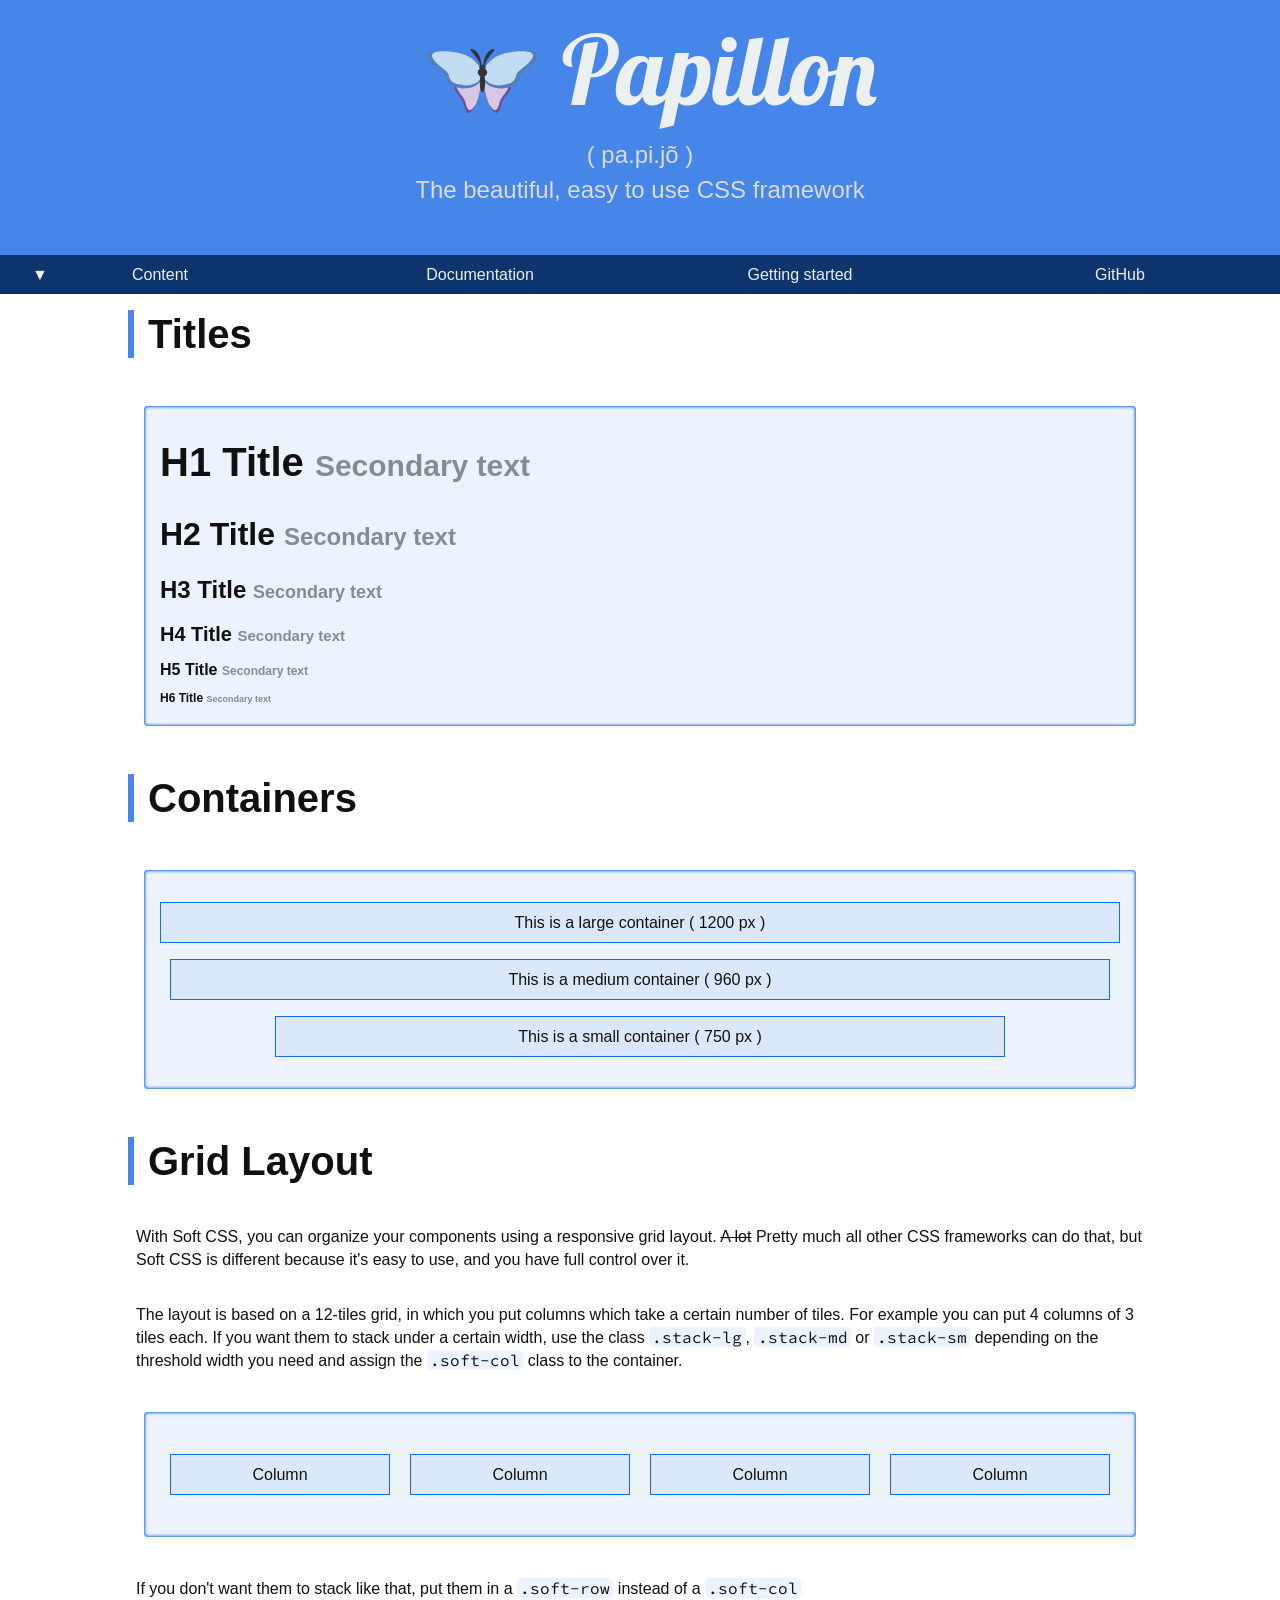
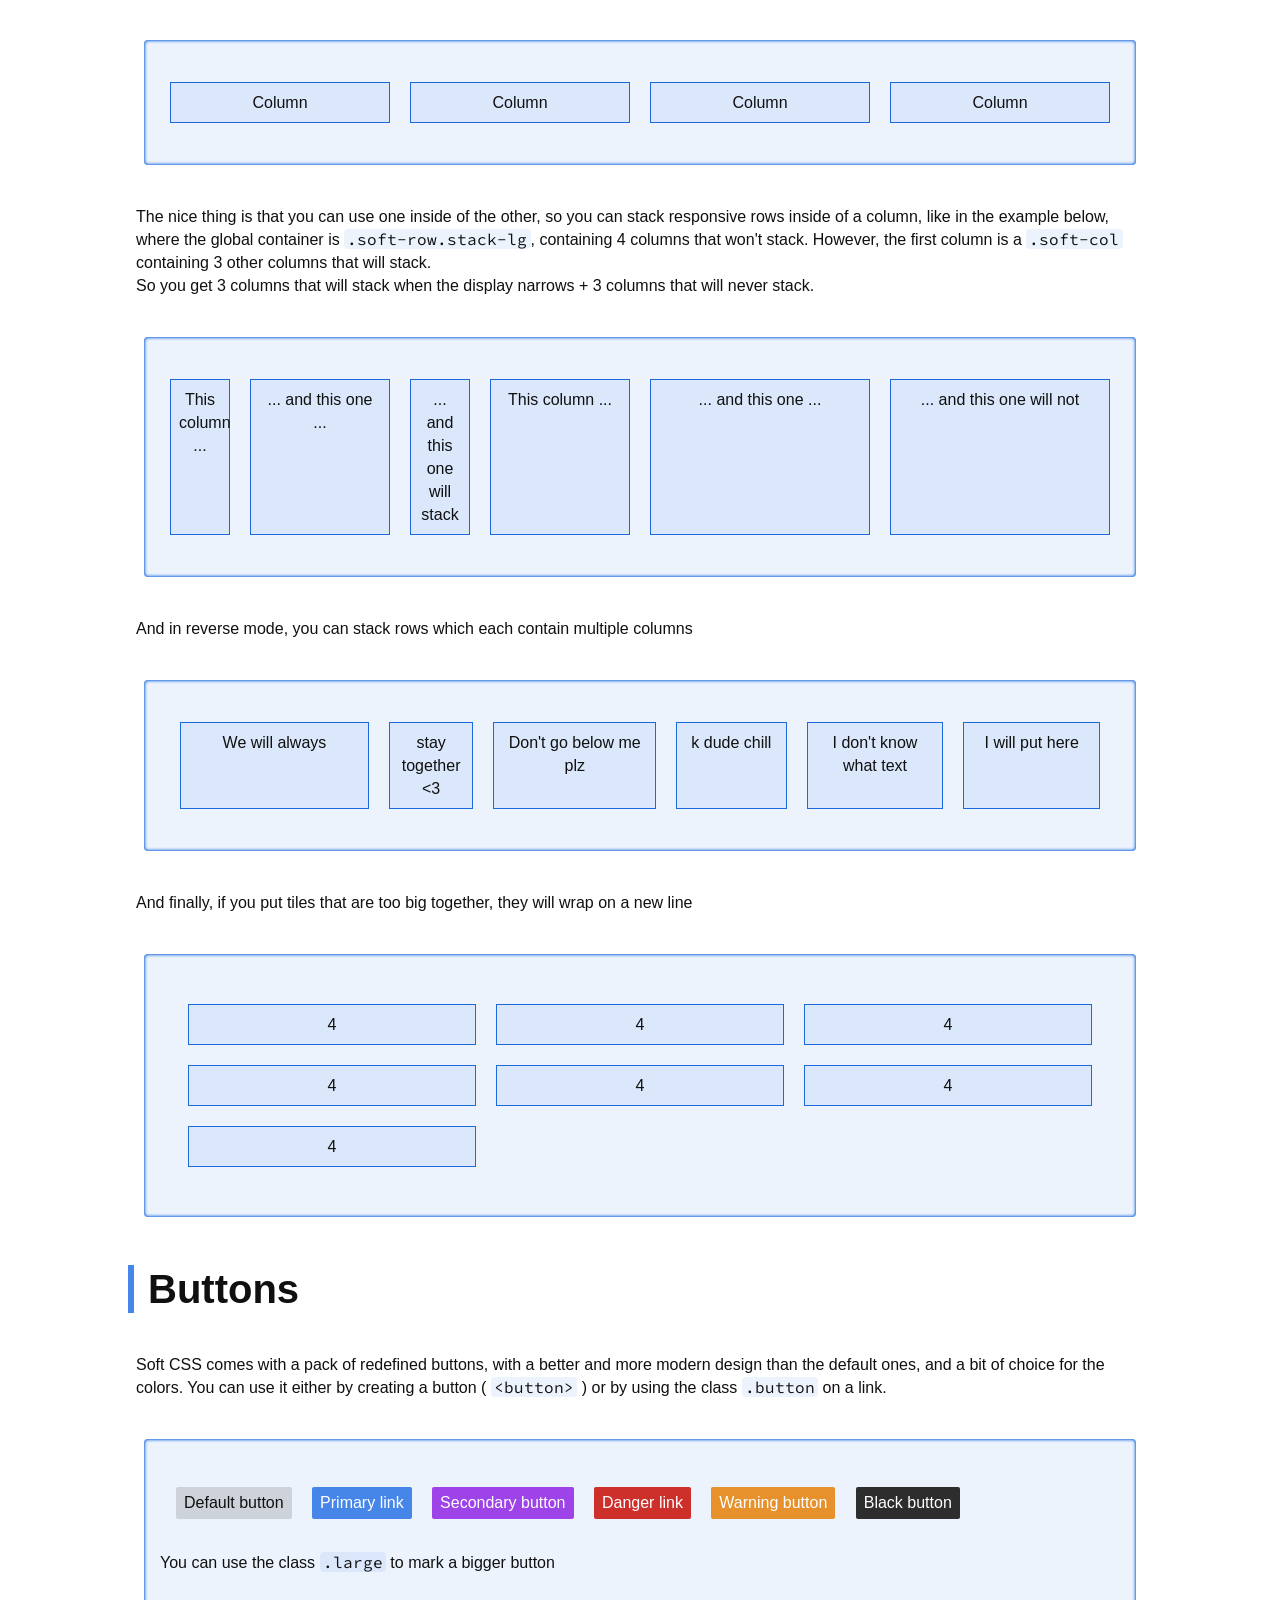
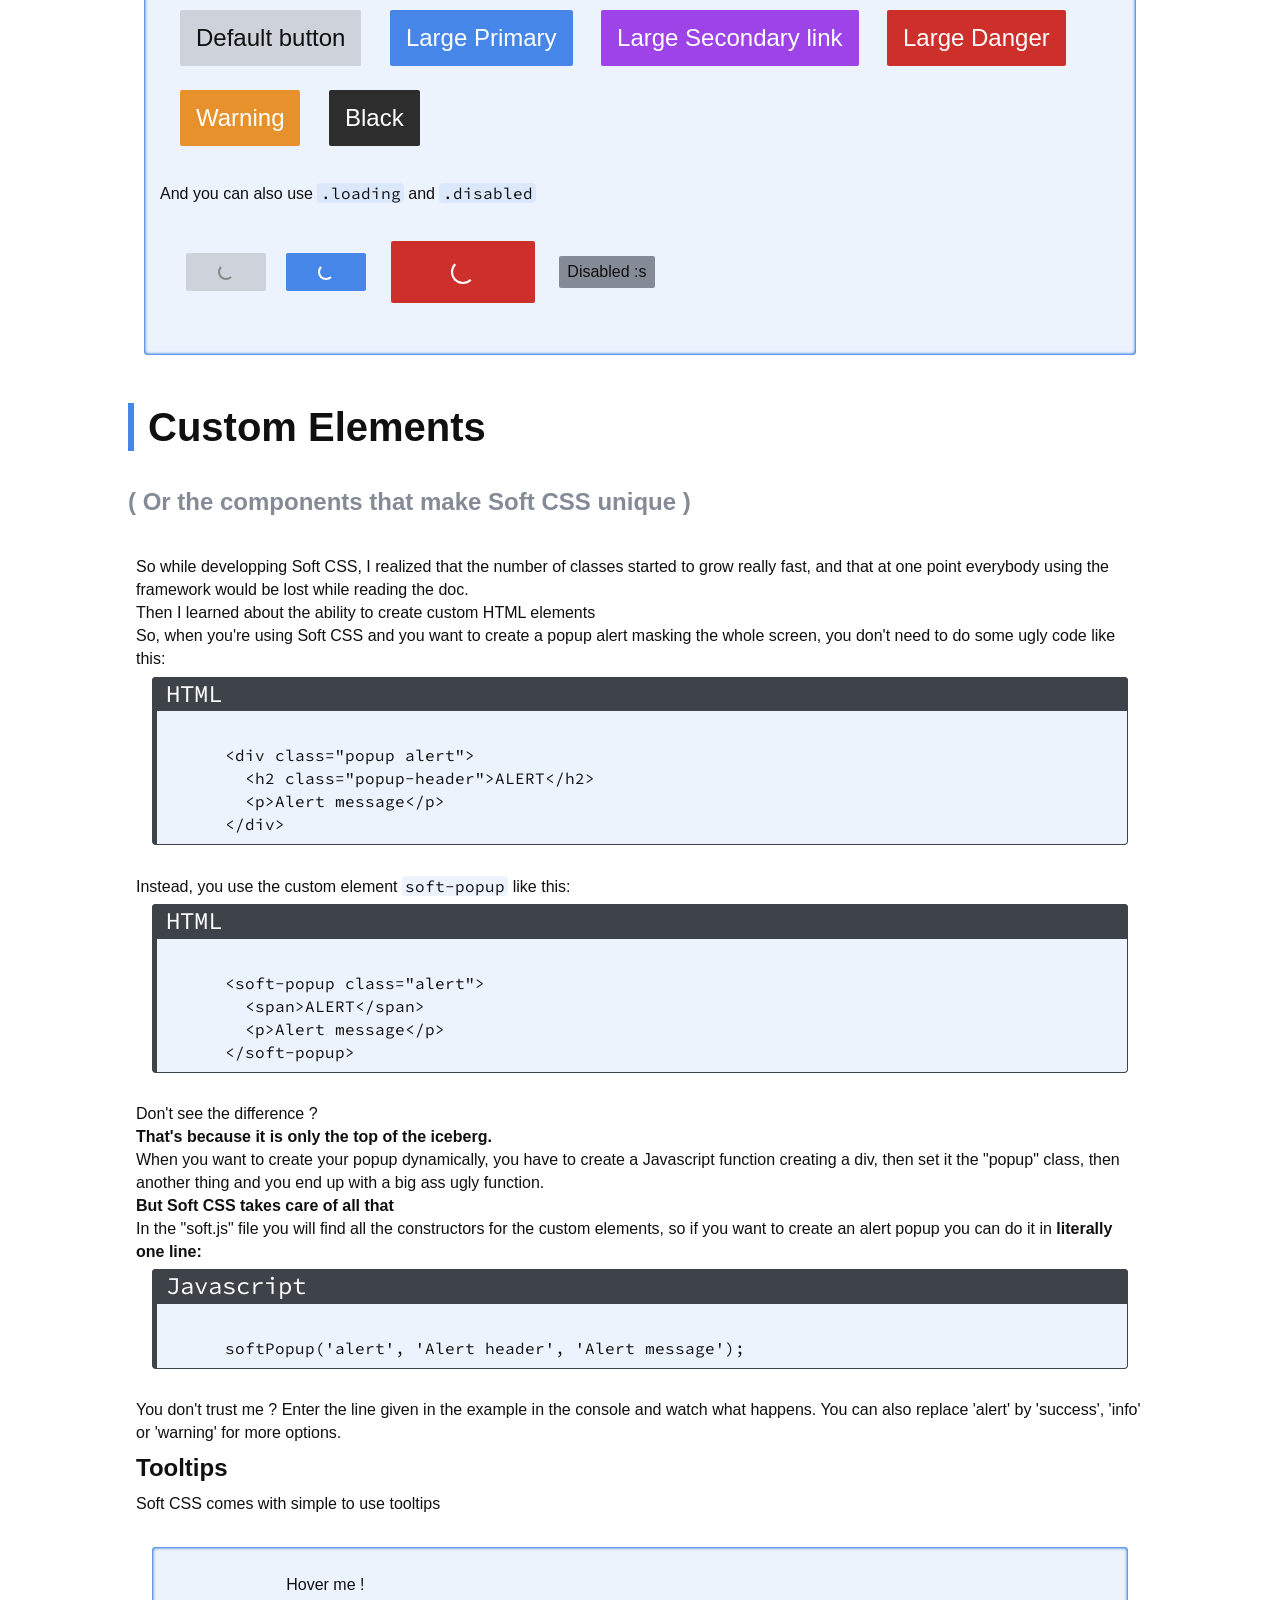
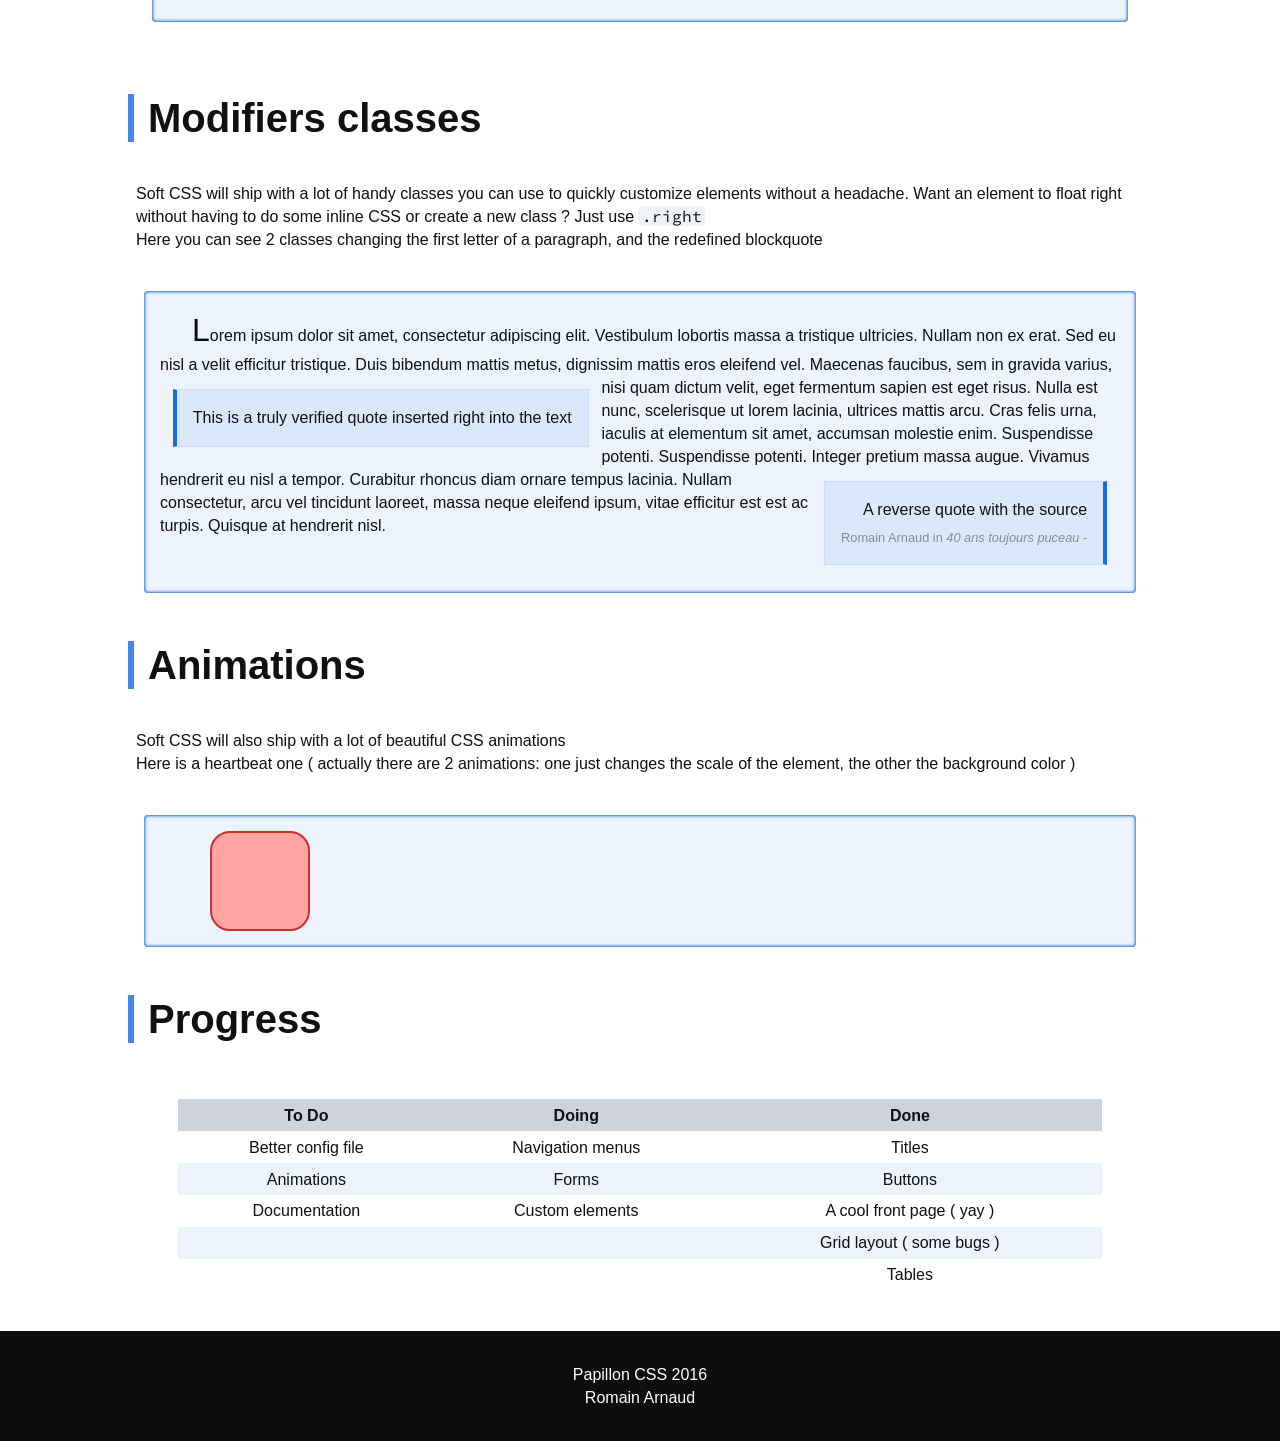
==== commit b1e48ce4: "Add preview on homepage and correct some bugs * Add preview of grid, buttons and custom elements on " ====
--- a/demo/index.html
+++ b/demo/index.html
@@ -360,6 +360,7 @@
           <!--
             I use table because I haven't coded the vertical lists yet :s
           !-->
+
           <table class="fullWidth flat alt text-center">
             <thead>
               <td>To Do</td>
@@ -367,22 +368,27 @@
               <td>Done</td>
             <tbody>
               <tr>
-                <td>Forms</td>
+                <td>Better config file</td>
                 <td>Navigation menus</td>
                 <td>Titles</td>
               </tr>
               <tr>
-                <td>Better config file</td>
-                <td>Grid layout ( some bugs )</td>
+                <td>Animations</td>
+                <td>Forms</td>
                 <td>Buttons</td>
               </tr>
               <tr>
-                <td>Animations</td>
+                <td>Documentation</td>
                 <td>Custom elements</td>
                 <td>A cool front page ( yay )</td>
               </tr>
               <tr>
-                <td>Documentation</td>
+                <td></td>
+                <td></td>
+                <td>Grid layout ( some bugs )</td>
+              </tr>
+              <tr>
+                <td></td>
                 <td></td>
                 <td>Tables</td>
               </tr>
--- a/src/min/test.css
+++ b/src/min/test.css
@@ -1,6 +1,6 @@
 /*
 * Soft CSS - The tweakable CSS framework
-* Romain Arnaud - 2016
+* Romain Arnaud - 2016-2017
 */
 /*
 * Soft CSS - The tweakable CSS framework
@@ -22,10 +22,13 @@
 *   COLOR PALETTE   *
 ********************/
 /* THEME */
+/* Put true here if your theme is a night one ( dark bakcground and white font ) */
 /*** COMPLEMENTARY COLORS ***/
 /* GREY */
 /* Almost white */
-/* Darky dark, almost light black */
+/* Very light grey */
+/* Darky dark */
+/* Almost black */
 /*** USED FOR THE ELEMENTS ***/
 /* HEADER */
 /*#ecf0f1;*/
@@ -438,13 +441,13 @@
 ****/
 /***** BLOCKQUOTE *****/
 blockquote {
-  background: rgba(69, 134, 232, 0.15);
+  background: rgba(69, 134, 232, 0.1);
   padding: 1em;
   line-height: 1.5;
   width: auto;
   display: inline-block;
   margin: 0.8em;
-  border: 1px solid rgba(69, 134, 232, 0.15); }
+  border: 1px solid rgba(69, 134, 232, 0.1); }
 
 blockquote:not(.reverse) {
   border-left: 4px solid #1c69de;
@@ -483,7 +486,7 @@
 
 /***** CODE *****/
 code {
-  background-color: rgba(69, 134, 232, 0.15);
+  background-color: rgba(69, 134, 232, 0.1);
   font-family: "Source Code Pro", "monospace";
   -webkit-border-radius: 4px;
   -moz-border-radius: 4px;
@@ -496,7 +499,7 @@
   margin: 0.4em 1em;
   padding: 0.5em;
   text-align: left;
-  border: 1px solid #44494f;
+  border: 1px solid #3e4349;
   border-width: 1px 1px 1px 5px;
   word-wrap: break-word;
   max-width: 100%;
@@ -508,7 +511,7 @@
 pre > code[data-lang]::before {
   content: attr(data-lang);
   display: inline-block;
-  background-color: #44494f;
+  background-color: #3e4349;
   color: #fff;
   position: relative;
   top: calc(-1.33em - 1px);
@@ -680,7 +683,7 @@
   left: 0;
   max-width: 100%;
   height: auto;
-  background-color: rgba(69, 134, 232, 0.15);
+  background-color: rgba(69, 134, 232, 0.1);
   box-sizing: border-box; }
 
 /****
@@ -688,7 +691,7 @@
 ****/
 /***** KEYBOARD *****/
 kbd {
-  background-color: rgba(69, 134, 232, 0.15);
+  background-color: rgba(69, 134, 232, 0.1);
   -webkit-border-radius: 2px;
   -moz-border-radius: 2px;
   border-radius: 2px;
@@ -762,11 +765,11 @@
 /********** ELEMENTS ASPECT **********/
 /* Change the aspect of a container to showcase something inside */
 .showcase {
-  background-color: rgba(69, 134, 232, 0.15);
+  background-color: rgba(69, 134, 232, 0.1);
   border: #1c69de;
   margin: 2em 1em;
   padding: 1em;
-  box-shadow: 0 0 2px 1px #1c69de inset;
+  box-shadow: 0 0 3px 1px #1c69de inset;
   -webkit-border-radius: 4px;
   -moz-border-radius: 4px;
   border-radius: 4px; }
@@ -809,7 +812,7 @@
   line-height: 2; }
 
 thead {
-  background-color: #ced7e2; }
+  background-color: #ced3db; }
 
 table {
   border: 1px solid #646a72; }
@@ -849,23 +852,99 @@
 
 /******** ALTERNATING ROWS ********/
 table.alt tbody > tr:nth-child(even) {
-  background: rgba(69, 134, 232, 0.15); }
+  background: rgba(69, 134, 232, 0.1); }
 
 /*table.alt tbody > tr:nth-child(odd) {background: #fff}*/
 /******** REACTIVE DESIGN ********/
 table.reactive :not(thead):not(tfoot) tr:hover {
   background-color: #fbfcfe;
-  background-color: rgba(69, 134, 232, 0.15); }
+  background-color: rgba(69, 134, 232, 0.1); }
 
 table.reactive :not(thead):not(tfoot) tr td:hover {
   background-color: #b6d0f6;
-  background-color: rgba(69, 134, 232, 0.15); }
+  background-color: rgba(69, 134, 232, 0.1); }
 
 /* We import the classes for the forms */
 /*
-* Soft CSS - The tweakable CSS framework
-* Romain Arnaud - 2016
-*/
+********** INPUT GROUPS **********
+*/
+/* INPUT-COL */
+.input-col {
+  margin: 1em auto;
+  width: auto; }
+
+.input-col label {
+  display: block; }
+
+.input-col input {
+  display: block;
+  width: 100%; }
+
+.input-col.center label,
+.input-col.center input {
+  text-align: center; }
+
+/* INPUT-ROW */
+.input-row {
+  width: 100%;
+  display: flex; }
+
+.input-row label {
+  flex-basis: 25%;
+  flex: 1 0;
+  text-align: right; }
+
+.input-row input {
+  flex-basis: 75%;
+  flex: 3 1; }
+
+/*
+********** INPUT FIELDS **********
+*/
+input, label {
+  line-height: 1.5em;
+  padding: 0.25em 0.5em; }
+
+input:focus {
+  border: 1px solid #4586e8; }
+
+/*** TEXT ***/
+input[type="text"],
+input[type="email"],
+input[type="password"],
+input[type="search"],
+input[type="url"] {
+  border: 1px solid #acb4bf;
+  border-radius: 2px;
+  padding: 0.25em 0.5em; }
+
+input[type="text"]:focus,
+input[type="email"]:focus,
+input[type="password"]:focus,
+input[type="search"]:focus,
+input[type="url"]:focus {
+  outline: 0;
+  border-color: #4586e8; }
+
+input[type="text"].invalid,
+input[type="email"].invalid,
+input[type="password"].invalid,
+input[type="search"].invalid,
+input[type="url"].invalid {
+  border-color: #cd2f2b !important; }
+
+input[type="text"].valid,
+input[type="email"].valid,
+input[type="password"].valid,
+input[type="search"].valid,
+input[type="url"].valid {
+  border-color: #36b147 !important; }
+
+/*** BUTTON ***/
+input[type="submit"] {
+  display: block;
+  margin: 1em auto; }
+
 /* We import the layout for grids and columns */
 .soft-row,
 .soft-col {
@@ -900,14 +979,13 @@
 .soft-col :last-child {
   margin-bottom: 0;
 }*/
-.soft-col :not([class*="col"]):not(.soft-row),
-.soft-row :not([class*="col"]) {
+.soft-col > div:not([class*="col"]):not(.soft-row),
+.soft-row > div:not([class*="col"]) {
   -webkit-flex: 1 0;
   flex: 1 0; }
 
-.container-sm div:not(.soft-row):not(.soft-col):not(.container-sm):not(.container-md):not(.container-lg),
-.container-md div:not(.soft-row):not(.soft-col):not(.container-sm):not(.container-md):not(.container-lg),
-.container-lg div:not(.soft-row):not(.soft-col):not(.container-sm):not(.container-md):not(.container-lg) {
+.soft-col > div:not(.soft-row):not(.soft-col):not(.container-sm):not(.container-md):not(.container-lg),
+.soft-row > div:not(.soft-row):not(.soft-col):not(.container-sm):not(.container-md):not(.container-lg) {
   padding: 0.5em;
   margin: 10px; }
 
@@ -946,6 +1024,43 @@
   width: calc(1100% / 12 - 20px); }
 
 .col-12 {
+  width: calc(100% - 20px); }
+
+/* DIVs that are containers of a grid don't need margin */
+.col-1.soft-col, .col-1.soft-row {
+  width: calc(100% / 12); }
+
+.col-2.soft-col, .col-2.soft-row {
+  width: calc(100% / 6); }
+
+.col-3.soft-col, .col-3.soft-row {
+  width: calc(100% / 4); }
+
+.col-4.soft-col, .col-4.soft-row {
+  width: calc(100% / 3); }
+
+.col-5.soft-col, .col-5.soft-row {
+  width: calc(500% / 12); }
+
+.col-6.soft-col, .col-6.soft-row {
+  width: calc(100% / 2); }
+
+.col-7.soft-col, .col-7.soft-row {
+  width: calc(700% / 12); }
+
+.col-8.soft-col, .col-8.soft-row {
+  width: calc(800% / 12); }
+
+.col-9.soft-col, .col-9.soft-row {
+  width: calc(900% / 12); }
+
+.col-10.soft-col, .col-10.soft-row {
+  width: calc(1000% / 12); }
+
+.col-11.soft-col, .col-11.soft-row {
+  width: calc(1100% / 12); }
+
+.col-12.soft-col, .col-12.soft-row {
   width: 100%; }
 
 /* PUSH */
@@ -1091,7 +1206,7 @@
   margin: 0.5em;
   font-family: Arial, "sans-serif";
   box-sizing: border-box;
-  background-color: #ced7e2;
+  background-color: #ced3db;
   color: #101010;
   display: inline-block;
   vertical-align: middle;
@@ -1108,10 +1223,16 @@
 button:focus,
 .button:focus {
   cursor: pointer;
-  background-color: #efefef;
+  background-color: #edf1f7;
   color: #101010;
+  outline: 0; }
+
+button:not(.outline):hover,
+.button:not(.outline):hover,
+.button:not(.outline):visited:hover,
+button:not(.outline):focus,
+.button:not(.outline):focus {
   box-shadow: 1px 2px 6px 0 #a2a2a2;
-  outline: 0;
   top: -1px; }
 
 .button:visited {
@@ -1137,10 +1258,10 @@
   padding: 1rem;
   font-size: 1.5em; }
 
-button.large:hover,
-.button.large:hover,
-button.large:focus,
-.button.large:focus {
+button.large:not(.outline):hover,
+.button.large:not(.outline):hover,
+button.large:not(.outline):focus,
+.button.large:not(.outline):focus {
   box-shadow: 2px 4px 12px 0 #a2a2a2;
   top: -2px; }
 
@@ -1196,9 +1317,9 @@
 
 button.btn-round,
 .button.btn-round {
-  -webkit-border-radius: 1em;
-  -moz-border-radius: 1em;
-  border-radius: 1em; }
+  -webkit-border-radius: 2em !important;
+  -moz-border-radius: 2em !important;
+  border-radius: 2em !important; }
 
 button.outline,
 .button.outline {
@@ -1485,7 +1606,9 @@
 ********************************************************************************
 */
 nav.top {
-  width: 100%; }
+  width: 100%;
+  background-color: #13499a;
+  color: #ecf0f1; }
 
 nav.top.fixed {
   position: fixed;
@@ -1509,7 +1632,7 @@
 
 nav .toggle::after {
   content: '\2630';
-  color: #fff;
+  color: #ecf0f1;
   font-size: 32px;
   line-height: 50px;
   text-align: center;
@@ -1531,7 +1654,7 @@
   -webkit-flex: 1;
   flex: 1;
   text-align: center;
-  color: #fff;
+  color: #ecf0f1;
   background-color: #0d346d;
   z-index: 3; }
 
@@ -1541,14 +1664,14 @@
 
 nav.top .links > :hover,
 nav.top .links > a:visited:hover {
-  background-color: #1a65d5;
+  background-color: #2569ce;
   cursor: pointer; }
 
 /*
 * TOP NAVBAR SUBMENU
 */
 nav.top .submenu.active {
-  background-color: #1a65d5; }
+  background-color: #2569ce; }
 
 nav.top .submenu {
   position: relative;
@@ -1570,10 +1693,10 @@
   display: block;
   position: absolute;
   left: 10%;
-  color: #fff; }
+  color: #ecf0f1; }
 
 nav.top .submenu:hover::before {
-  color: #fff; }
+  color: #ecf0f1; }
 
 nav.top .submenu.active::before {
   color: transparent; }
@@ -1604,8 +1727,8 @@
 nav.top .submenu .dropdown span {
   display: block;
   width: 100%;
-  background-color: #1a65d5;
-  color: #fff;
+  background-color: #2569ce;
+  color: #ecf0f1;
   -webkit-transition: padding 0.4s;
   -moz-transition: padding 0.4s;
   -o-transition: padding 0.4s;
@@ -1656,7 +1779,8 @@
   -moz-transition: width 0.25s;
   -o-transition: width 0.25s;
   transition: width 0.25s;
-  background-color: #1a65d5; }
+  background-color: #1d1d1d;
+  color: #ecf0f1; }
 
 nav.side div,
 nav.side a,
@@ -1670,6 +1794,7 @@
 nav.side .header {
   width: 100%;
   background-color: #1a65d5;
+  color: #ecf0f1;
   height: 150px;
   color: #ecf0f1;
   width: 100%;
@@ -1712,7 +1837,8 @@
 nav.side .links .category > :visited,
 nav.side .links .submenu .dropdown > a,
 nav.side .links .submenu .dropdown > :visited {
-  color: #dddddd;
+  color: #ecf0f1;
+  background-color: #1d1d1d;
   padding: 0 0.6em;
   display: block;
   width: 100%;
@@ -1727,8 +1853,9 @@
 nav.side .links > :not(.category):hover,
 nav.side .links .category > :not(span):hover,
 nav.side .links .submenu.active :first-child,
-nav.side .links .submenu.active .dropdown {
-  background-color: #2d2d2d; }
+nav.side .links .submenu.active .dropdown,
+nav.side .links .submenu.active .dropdown a {
+  background-color: #282828; }
 
 /*
 * SIDE MENU DROPDOWN
@@ -1779,7 +1906,7 @@
   display: block;
   padding-left: 1.2em; }
 
-nav.side .links .submenu .dropdown > :hover {
+nav.side .links .submenu.active .dropdown > :hover {
   background-color: #1d1d1d; }
 
 /*
@@ -1790,7 +1917,7 @@
   padding: 0; }
 
 nav.side .links .category > span {
-  color: #7e7e7e;
+  color: #646a72;
   font-size: 90%;
   padding: 0.4em 0.6em; }
 
@@ -1906,8 +2033,7 @@
 */
 @media (max-width: 600px) {
   nav.top {
-    display: block;
-    background-color: #13499a; }
+    display: block; }
 
   nav.top .links {
     max-height: 0;
@@ -1938,12 +2064,12 @@
 
   nav.top .submenu .dropdown > a,
   nav.top .submenu .dropdown > div {
-    background-color: #1a65d5;
+    background-color: #0d346d;
     padding: 0.8em 0;
-    border-top: 1px solid #13499a; }
+    border-top: 1px solid #0d346d; }
 
   nav.top .submenu .dropdown > :hover {
-    background-color: #13499a; }
+    background-color: #2569ce; }
 
   nav.top .submenu .dropdown {
     max-height: 0; }
@@ -2201,47 +2327,49 @@
   top: calc(50% - 12px);
   right: -24px; }
 
-/************** SOFT NOTIFICATIONS ****************/
-.soft-notif {
-  display: block;
-  border: 1px solid #1a65d5;
-  background-color: #7ba9ef;
-  box-shadow: 1px 1px 2px 0 #13499a;
-  color: #1d1d1d;
+/*************** NOTIFICATIONS *****************/
+.notif-container {
+  display: flex;
+  flex-direction: column;
+  align-items: flex-end;
+  justify-content: flex-start;
+  position: fixed;
+  right: 0;
+  bottom: 0; }
+
+.notification {
+  display: block;
+  margin: 0.5em;
+  display: block;
+  border: 1px solid #848b96;
+  background-color: #edf1f7;
+  box-shadow: 3px 6px 18px 0 #a2a2a2;
   font-size: 18px;
   text-align: center;
   -webkit-border-radius: 2px;
   -moz-border-radius: 2px;
   border-radius: 2px;
-  position: fixed;
-  bottom: 10px;
-  right: 10px;
   max-width: 400px;
   min-width: 120px;
   z-index: 5;
-  line-height: 40px;
-  padding: 4px 16px !important;
+  padding: 1em !important;
   animation: plop 0.2s 0s ease-in-out; }
 
-.soft-notif.info {
-  border-color: #1f529e;
-  background-color: #598fde;
-  box-shadow: 1px 1px 2px 0 #1f529e; }
-
-.soft-notif.success {
-  border-color: #288234;
-  background-color: #58cc68;
-  box-shadow: 1px 1px 2px 0 #288234; }
-
-.soft-notif.warning {
-  border-color: #c07216;
-  background-color: #edae63;
-  box-shadow: 1px 1px 2px 0 #c07216; }
-
-.soft-notif.danger {
-  border-color: #9a2320;
-  background-color: #dc5c59;
-  box-shadow: 1px 1px 2px 0 #9a2320; }
+.notification.info {
+  border-color: rgba(41, 109, 209, 0.3);
+  border-right: 8px solid #296dd1; }
+
+.notification.success {
+  border-color: rgba(54, 177, 71, 0.3);
+  border-right: 8px solid #36b147; }
+
+.notification.warning {
+  border-color: rgba(231, 145, 44, 0.3);
+  border-right: 8px solid #e7912c; }
+
+.notification.danger {
+  border-color: rgba(205, 47, 43, 0.3);
+  border-right: 8px solid #cd2f2b; }
 
 /***************** BANNER **********************/
 .banner-top,
@@ -2382,17 +2510,17 @@
 /********** ELEMENTS ASPECT **********/
 /* Sets a subtle background color */
 .bg-subtle {
-  background-color: rgba(69, 134, 232, 0.15) !important; }
+  background-color: rgba(69, 134, 232, 0.1) !important; }
 
 .bg-subtle.secondary {
   background-color: rgba(157, 67, 232, 0.15) !important; }
 
 /* Sets a border */
 .border {
-  border: 1px solid #1c69de; }
+  border: 1px solid #1c69de !important; }
 
 .border.secondary {
-  border: 1px solid #851bdd; }
+  border: 1px solid #851bdd !important; }
 
 /********** SMALL CORRECTIONS ********/
 /* Set no padding */
